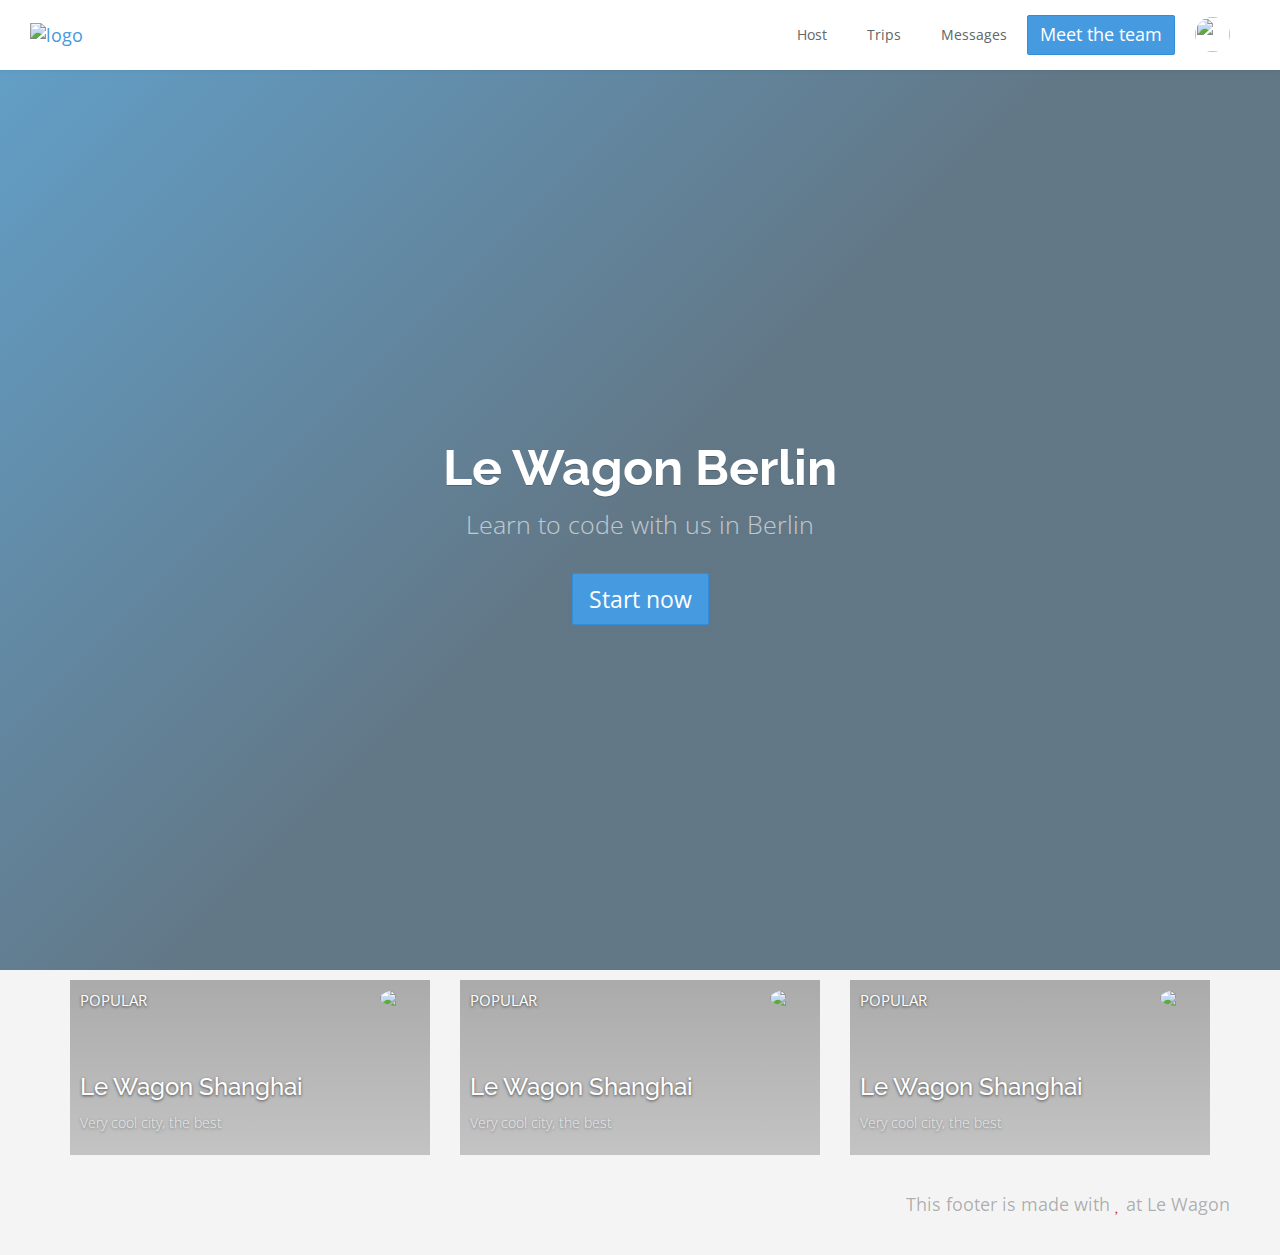
==== index.html @ 288d542d "Automated commit at 2018-02-19 10:59:43 UTC by middleman-deploy 2.0.0-alpha" ====
<!doctype html>
<html>
  <head>
    <meta charset="utf-8">
    <meta http-equiv="x-ua-compatible" content="ie=edge">
    <meta name="viewport"
          content="width=device-width, initial-scale=1, shrink-to-fit=no">
    <!-- Use the title from a page's frontmatter if it has one -->
    <title>Le Wagon - Middleman</title>
    <link href="stylesheets/application-cd6c73a0.css" rel="stylesheet" />
    <script src="javascripts/application-93de88c9.js"></script>
    <link href="images/favicon-f15af148.png" rel="icon" type="image/png" />
  </head>
  <body>
    <div class="navbar-wagon">
  <!-- Logo -->
  <a href="/" class="navbar-wagon-brand">
    <img src="images/logo-acc9c0ec.png" alt="logo" />
 <!--    <img src="images/logo-acc9c0ec.png" alt="logo"> -->
  </a>

  <!-- Right Navigation -->
  <div class="navbar-wagon-right hidden-xs hidden-sm">

    <a href="" class="navbar-wagon-item navbar-wagon-link">Host</a>
    <a href="" class="navbar-wagon-item navbar-wagon-link">Trips</a>
    <a href="" class="navbar-wagon-item navbar-wagon-link">Messages</a>
    <a href="team.html" class="btn btn-primary btn-smll">Meet the team</a>

    <!-- Profile picture with dropdown list -->
    <div class="navbar-wagon-item">
      <div class="dropdown">
        <img src="https://kitt.lewagon.com/placeholder/users/ssaunier" class="avatar dropdown-toggle" id="navbar-wagon-menu" data-toggle="dropdown">
        <ul class="dropdown-menu dropdown-menu-right navbar-wagon-dropdown-menu">
          <li><a href="#">Profile</a></li>
          <li><a href="#">Dashboard</a></li>
          <li><a href="#">Log Out</a></li>
        </ul>
      </div>
    </div>
  </div>

  <!-- Dropdown appearing on mobile only -->
  <div class="navbar-wagon-item hidden-md hidden-lg">
    <div class="dropdown">
      <i class="fa fa-bars dropdown-toggle" data-toggle="dropdown"></i>
      <ul class="dropdown-menu dropdown-menu-right navbar-wagon-dropdown-menu">
        <li><a href="#">Host</a></li>
        <li><a href="#">Trips</a></li>
        <li><a href="#">Messagese</a></li>
      </ul>
    </div>
  </div>
</div>

    <div class="banner" style="background-image: linear-gradient(-225deg, rgba(0,101,168,0.6) 0%, rgba(0,36,61,0.6) 50%), url('https://kitt.lewagon.com/placeholder/cities/berlin');">
  <div class="banner-content">
    <h1>Le Wagon Berlin</h1>
    <p>Learn to code with us in Berlin</p>
    <a class="btn btn-primary btn-lg">Start now</a>
  </div>
</div>

<div class="container">
  <div class="row">
      <div class="col-xs-12 col-sm-4">
        <div class="card" style="background-image: linear-gradient(rgba(0,0,0,0.3), rgba(0,0,0,0.2)), url(https://kitt.lewagon.com/placeholder/cities/shanghai);">
  <div class="card-category">Popular</div>
  <div class="card-description">
    <h2>Le Wagon Shanghai</h2>
    <p>Very cool city, the best</p>
  </div>
  <img class="card-user" src="https://kitt.lewagon.com/placeholder/users/tgenaitay">
  <a class="card-link" href="#" ></a>
</div>

      </div>
      <div class="col-xs-12 col-sm-4">
        <div class="card" style="background-image: linear-gradient(rgba(0,0,0,0.3), rgba(0,0,0,0.2)), url(https://kitt.lewagon.com/placeholder/cities/barcelona);">
  <div class="card-category">Popular</div>
  <div class="card-description">
    <h2>Le Wagon Shanghai</h2>
    <p>Very cool city, the best</p>
  </div>
  <img class="card-user" src="https://kitt.lewagon.com/placeholder/users/tgenaitay">
  <a class="card-link" href="#" ></a>
</div>

      </div>
      <div class="col-xs-12 col-sm-4">
        <div class="card" style="background-image: linear-gradient(rgba(0,0,0,0.3), rgba(0,0,0,0.2)), url(https://kitt.lewagon.com/placeholder/cities/berlin);">
  <div class="card-category">Popular</div>
  <div class="card-description">
    <h2>Le Wagon Shanghai</h2>
    <p>Very cool city, the best</p>
  </div>
  <img class="card-user" src="https://kitt.lewagon.com/placeholder/users/tgenaitay">
  <a class="card-link" href="#" ></a>
</div>

      </div>
  </div>
</div>






    <div class="footer">
  <div class="footer-links">
    <a href="#"><i class="fa fa-github"></i></a>
    <a href="#"><i class="fa fa-instagram"></i></a>
    <a href="#"><i class="fa fa-facebook"></i></a>
    <a href="#"><i class="fa fa-twitter"></i></a>
    <a href="#"><i class="fa fa-linkedin"></i></a>
  </div>
  <div class="footer-copyright">
    This footer is made with <i class="fa fa-heart"></i> at Le Wagon
  </div>
</div>

  </body>
</html>
---- stylesheets/application-cd6c73a0.css ----
@import url("https://fonts.googleapis.com/css?family=Open+Sans:400,300,700|Raleway:400,100,300,700,500");/*!
 * Bootstrap v3.3.7 (http://getbootstrap.com)
 * Copyright 2011-2016 Twitter, Inc.
 * Licensed under MIT (https://github.com/twbs/bootstrap/blob/master/LICENSE)
 *//*! normalize.css v3.0.3 | MIT License | github.com/necolas/normalize.css */html{font-family:sans-serif;-ms-text-size-adjust:100%;-webkit-text-size-adjust:100%}body{margin:0}article,aside,details,figcaption,figure,footer,header,hgroup,main,menu,nav,section,summary{display:block}audio,canvas,progress,video{display:inline-block;vertical-align:baseline}audio:not([controls]){display:none;height:0}[hidden],template{display:none}a{background-color:transparent}a:active,a:hover{outline:0}abbr[title]{border-bottom:1px dotted}b,strong{font-weight:bold}dfn{font-style:italic}h1{font-size:2em;margin:0.67em 0}mark{background:#ff0;color:#000}small{font-size:80%}sub,sup{font-size:75%;line-height:0;position:relative;vertical-align:baseline}sup{top:-0.5em}sub{bottom:-0.25em}img{border:0}svg:not(:root){overflow:hidden}figure{margin:1em 40px}hr{-webkit-box-sizing:content-box;box-sizing:content-box;height:0}pre{overflow:auto}code,kbd,pre,samp{font-family:monospace, monospace;font-size:1em}button,input,optgroup,select,textarea{color:inherit;font:inherit;margin:0}button{overflow:visible}button,select{text-transform:none}button,html input[type="button"],input[type="reset"],input[type="submit"]{-webkit-appearance:button;cursor:pointer}button[disabled],html input[disabled]{cursor:default}button::-moz-focus-inner,input::-moz-focus-inner{border:0;padding:0}input{line-height:normal}input[type="checkbox"],input[type="radio"]{-webkit-box-sizing:border-box;box-sizing:border-box;padding:0}input[type="number"]::-webkit-inner-spin-button,input[type="number"]::-webkit-outer-spin-button{height:auto}input[type="search"]{-webkit-appearance:textfield;-webkit-box-sizing:content-box;box-sizing:content-box}input[type="search"]::-webkit-search-cancel-button,input[type="search"]::-webkit-search-decoration{-webkit-appearance:none}fieldset{border:1px solid #c0c0c0;margin:0 2px;padding:0.35em 0.625em 0.75em}legend{border:0;padding:0}textarea{overflow:auto}optgroup{font-weight:bold}table{border-collapse:collapse;border-spacing:0}td,th{padding:0}/*! Source: https://github.com/h5bp/html5-boilerplate/blob/master/src/css/main.css */@media print{*,*:before,*:after{background:transparent !important;color:#000 !important;-webkit-box-shadow:none !important;box-shadow:none !important;text-shadow:none !important}a,a:visited{text-decoration:underline}a[href]:after{content:" (" attr(href) ")"}abbr[title]:after{content:" (" attr(title) ")"}a[href^="#"]:after,a[href^="javascript:"]:after{content:""}pre,blockquote{border:1px solid #999;page-break-inside:avoid}thead{display:table-header-group}tr,img{page-break-inside:avoid}img{max-width:100% !important}p,h2,h3{orphans:3;widows:3}h2,h3{page-break-after:avoid}.navbar{display:none}.btn>.caret,.dropup>.btn>.caret{border-top-color:#000 !important}.label{border:1px solid #000}.table{border-collapse:collapse !important}.table td,.table th{background-color:#fff !important}.table-bordered th,.table-bordered td{border:1px solid #ddd !important}}@font-face{font-family:'Glyphicons Halflings';src:url("../assets/bootstrap/glyphicons-halflings-regular-86b6f62b.eot");src:url("../assets/bootstrap/glyphicons-halflings-regular-86b6f62b.eot?#iefix") format("embedded-opentype"),url("../assets/bootstrap/glyphicons-halflings-regular-ca35b697.woff2") format("woff2"),url("../assets/bootstrap/glyphicons-halflings-regular-278e49a8.woff") format("woff"),url("../assets/bootstrap/glyphicons-halflings-regular-44bc1850.ttf") format("truetype"),url("../assets/bootstrap/glyphicons-halflings-regular-de51a849.svg#glyphicons_halflingsregular") format("svg")}.glyphicon{position:relative;top:1px;display:inline-block;font-family:'Glyphicons Halflings';font-style:normal;font-weight:normal;line-height:1;-webkit-font-smoothing:antialiased;-moz-osx-font-smoothing:grayscale}.glyphicon-asterisk:before{content:"\002a"}.glyphicon-plus:before{content:"\002b"}.glyphicon-euro:before,.glyphicon-eur:before{content:"\20ac"}.glyphicon-minus:before{content:"\2212"}.glyphicon-cloud:before{content:"\2601"}.glyphicon-envelope:before{content:"\2709"}.glyphicon-pencil:before{content:"\270f"}.glyphicon-glass:before{content:"\e001"}.glyphicon-music:before{content:"\e002"}.glyphicon-search:before{content:"\e003"}.glyphicon-heart:before{content:"\e005"}.glyphicon-star:before{content:"\e006"}.glyphicon-star-empty:before{content:"\e007"}.glyphicon-user:before{content:"\e008"}.glyphicon-film:before{content:"\e009"}.glyphicon-th-large:before{content:"\e010"}.glyphicon-th:before{content:"\e011"}.glyphicon-th-list:before{content:"\e012"}.glyphicon-ok:before{content:"\e013"}.glyphicon-remove:before{content:"\e014"}.glyphicon-zoom-in:before{content:"\e015"}.glyphicon-zoom-out:before{content:"\e016"}.glyphicon-off:before{content:"\e017"}.glyphicon-signal:before{content:"\e018"}.glyphicon-cog:before{content:"\e019"}.glyphicon-trash:before{content:"\e020"}.glyphicon-home:before{content:"\e021"}.glyphicon-file:before{content:"\e022"}.glyphicon-time:before{content:"\e023"}.glyphicon-road:before{content:"\e024"}.glyphicon-download-alt:before{content:"\e025"}.glyphicon-download:before{content:"\e026"}.glyphicon-upload:before{content:"\e027"}.glyphicon-inbox:before{content:"\e028"}.glyphicon-play-circle:before{content:"\e029"}.glyphicon-repeat:before{content:"\e030"}.glyphicon-refresh:before{content:"\e031"}.glyphicon-list-alt:before{content:"\e032"}.glyphicon-lock:before{content:"\e033"}.glyphicon-flag:before{content:"\e034"}.glyphicon-headphones:before{content:"\e035"}.glyphicon-volume-off:before{content:"\e036"}.glyphicon-volume-down:before{content:"\e037"}.glyphicon-volume-up:before{content:"\e038"}.glyphicon-qrcode:before{content:"\e039"}.glyphicon-barcode:before{content:"\e040"}.glyphicon-tag:before{content:"\e041"}.glyphicon-tags:before{content:"\e042"}.glyphicon-book:before{content:"\e043"}.glyphicon-bookmark:before{content:"\e044"}.glyphicon-print:before{content:"\e045"}.glyphicon-camera:before{content:"\e046"}.glyphicon-font:before{content:"\e047"}.glyphicon-bold:before{content:"\e048"}.glyphicon-italic:before{content:"\e049"}.glyphicon-text-height:before{content:"\e050"}.glyphicon-text-width:before{content:"\e051"}.glyphicon-align-left:before{content:"\e052"}.glyphicon-align-center:before{content:"\e053"}.glyphicon-align-right:before{content:"\e054"}.glyphicon-align-justify:before{content:"\e055"}.glyphicon-list:before{content:"\e056"}.glyphicon-indent-left:before{content:"\e057"}.glyphicon-indent-right:before{content:"\e058"}.glyphicon-facetime-video:before{content:"\e059"}.glyphicon-picture:before{content:"\e060"}.glyphicon-map-marker:before{content:"\e062"}.glyphicon-adjust:before{content:"\e063"}.glyphicon-tint:before{content:"\e064"}.glyphicon-edit:before{content:"\e065"}.glyphicon-share:before{content:"\e066"}.glyphicon-check:before{content:"\e067"}.glyphicon-move:before{content:"\e068"}.glyphicon-step-backward:before{content:"\e069"}.glyphicon-fast-backward:before{content:"\e070"}.glyphicon-backward:before{content:"\e071"}.glyphicon-play:before{content:"\e072"}.glyphicon-pause:before{content:"\e073"}.glyphicon-stop:before{content:"\e074"}.glyphicon-forward:before{content:"\e075"}.glyphicon-fast-forward:before{content:"\e076"}.glyphicon-step-forward:before{content:"\e077"}.glyphicon-eject:before{content:"\e078"}.glyphicon-chevron-left:before{content:"\e079"}.glyphicon-chevron-right:before{content:"\e080"}.glyphicon-plus-sign:before{content:"\e081"}.glyphicon-minus-sign:before{content:"\e082"}.glyphicon-remove-sign:before{content:"\e083"}.glyphicon-ok-sign:before{content:"\e084"}.glyphicon-question-sign:before{content:"\e085"}.glyphicon-info-sign:before{content:"\e086"}.glyphicon-screenshot:before{content:"\e087"}.glyphicon-remove-circle:before{content:"\e088"}.glyphicon-ok-circle:before{content:"\e089"}.glyphicon-ban-circle:before{content:"\e090"}.glyphicon-arrow-left:before{content:"\e091"}.glyphicon-arrow-right:before{content:"\e092"}.glyphicon-arrow-up:before{content:"\e093"}.glyphicon-arrow-down:before{content:"\e094"}.glyphicon-share-alt:before{content:"\e095"}.glyphicon-resize-full:before{content:"\e096"}.glyphicon-resize-small:before{content:"\e097"}.glyphicon-exclamation-sign:before{content:"\e101"}.glyphicon-gift:before{content:"\e102"}.glyphicon-leaf:before{content:"\e103"}.glyphicon-fire:before{content:"\e104"}.glyphicon-eye-open:before{content:"\e105"}.glyphicon-eye-close:before{content:"\e106"}.glyphicon-warning-sign:before{content:"\e107"}.glyphicon-plane:before{content:"\e108"}.glyphicon-calendar:before{content:"\e109"}.glyphicon-random:before{content:"\e110"}.glyphicon-comment:before{content:"\e111"}.glyphicon-magnet:before{content:"\e112"}.glyphicon-chevron-up:before{content:"\e113"}.glyphicon-chevron-down:before{content:"\e114"}.glyphicon-retweet:before{content:"\e115"}.glyphicon-shopping-cart:before{content:"\e116"}.glyphicon-folder-close:before{content:"\e117"}.glyphicon-folder-open:before{content:"\e118"}.glyphicon-resize-vertical:before{content:"\e119"}.glyphicon-resize-horizontal:before{content:"\e120"}.glyphicon-hdd:before{content:"\e121"}.glyphicon-bullhorn:before{content:"\e122"}.glyphicon-bell:before{content:"\e123"}.glyphicon-certificate:before{content:"\e124"}.glyphicon-thumbs-up:before{content:"\e125"}.glyphicon-thumbs-down:before{content:"\e126"}.glyphicon-hand-right:before{content:"\e127"}.glyphicon-hand-left:before{content:"\e128"}.glyphicon-hand-up:before{content:"\e129"}.glyphicon-hand-down:before{content:"\e130"}.glyphicon-circle-arrow-right:before{content:"\e131"}.glyphicon-circle-arrow-left:before{content:"\e132"}.glyphicon-circle-arrow-up:before{content:"\e133"}.glyphicon-circle-arrow-down:before{content:"\e134"}.glyphicon-globe:before{content:"\e135"}.glyphicon-wrench:before{content:"\e136"}.glyphicon-tasks:before{content:"\e137"}.glyphicon-filter:before{content:"\e138"}.glyphicon-briefcase:before{content:"\e139"}.glyphicon-fullscreen:before{content:"\e140"}.glyphicon-dashboard:before{content:"\e141"}.glyphicon-paperclip:before{content:"\e142"}.glyphicon-heart-empty:before{content:"\e143"}.glyphicon-link:before{content:"\e144"}.glyphicon-phone:before{content:"\e145"}.glyphicon-pushpin:before{content:"\e146"}.glyphicon-usd:before{content:"\e148"}.glyphicon-gbp:before{content:"\e149"}.glyphicon-sort:before{content:"\e150"}.glyphicon-sort-by-alphabet:before{content:"\e151"}.glyphicon-sort-by-alphabet-alt:before{content:"\e152"}.glyphicon-sort-by-order:before{content:"\e153"}.glyphicon-sort-by-order-alt:before{content:"\e154"}.glyphicon-sort-by-attributes:before{content:"\e155"}.glyphicon-sort-by-attributes-alt:before{content:"\e156"}.glyphicon-unchecked:before{content:"\e157"}.glyphicon-expand:before{content:"\e158"}.glyphicon-collapse-down:before{content:"\e159"}.glyphicon-collapse-up:before{content:"\e160"}.glyphicon-log-in:before{content:"\e161"}.glyphicon-flash:before{content:"\e162"}.glyphicon-log-out:before{content:"\e163"}.glyphicon-new-window:before{content:"\e164"}.glyphicon-record:before{content:"\e165"}.glyphicon-save:before{content:"\e166"}.glyphicon-open:before{content:"\e167"}.glyphicon-saved:before{content:"\e168"}.glyphicon-import:before{content:"\e169"}.glyphicon-export:before{content:"\e170"}.glyphicon-send:before{content:"\e171"}.glyphicon-floppy-disk:before{content:"\e172"}.glyphicon-floppy-saved:before{content:"\e173"}.glyphicon-floppy-remove:before{content:"\e174"}.glyphicon-floppy-save:before{content:"\e175"}.glyphicon-floppy-open:before{content:"\e176"}.glyphicon-credit-card:before{content:"\e177"}.glyphicon-transfer:before{content:"\e178"}.glyphicon-cutlery:before{content:"\e179"}.glyphicon-header:before{content:"\e180"}.glyphicon-compressed:before{content:"\e181"}.glyphicon-earphone:before{content:"\e182"}.glyphicon-phone-alt:before{content:"\e183"}.glyphicon-tower:before{content:"\e184"}.glyphicon-stats:before{content:"\e185"}.glyphicon-sd-video:before{content:"\e186"}.glyphicon-hd-video:before{content:"\e187"}.glyphicon-subtitles:before{content:"\e188"}.glyphicon-sound-stereo:before{content:"\e189"}.glyphicon-sound-dolby:before{content:"\e190"}.glyphicon-sound-5-1:before{content:"\e191"}.glyphicon-sound-6-1:before{content:"\e192"}.glyphicon-sound-7-1:before{content:"\e193"}.glyphicon-copyright-mark:before{content:"\e194"}.glyphicon-registration-mark:before{content:"\e195"}.glyphicon-cloud-download:before{content:"\e197"}.glyphicon-cloud-upload:before{content:"\e198"}.glyphicon-tree-conifer:before{content:"\e199"}.glyphicon-tree-deciduous:before{content:"\e200"}.glyphicon-cd:before{content:"\e201"}.glyphicon-save-file:before{content:"\e202"}.glyphicon-open-file:before{content:"\e203"}.glyphicon-level-up:before{content:"\e204"}.glyphicon-copy:before{content:"\e205"}.glyphicon-paste:before{content:"\e206"}.glyphicon-alert:before{content:"\e209"}.glyphicon-equalizer:before{content:"\e210"}.glyphicon-king:before{content:"\e211"}.glyphicon-queen:before{content:"\e212"}.glyphicon-pawn:before{content:"\e213"}.glyphicon-bishop:before{content:"\e214"}.glyphicon-knight:before{content:"\e215"}.glyphicon-baby-formula:before{content:"\e216"}.glyphicon-tent:before{content:"\26fa"}.glyphicon-blackboard:before{content:"\e218"}.glyphicon-bed:before{content:"\e219"}.glyphicon-apple:before{content:"\f8ff"}.glyphicon-erase:before{content:"\e221"}.glyphicon-hourglass:before{content:"\231b"}.glyphicon-lamp:before{content:"\e223"}.glyphicon-duplicate:before{content:"\e224"}.glyphicon-piggy-bank:before{content:"\e225"}.glyphicon-scissors:before{content:"\e226"}.glyphicon-bitcoin:before{content:"\e227"}.glyphicon-btc:before{content:"\e227"}.glyphicon-xbt:before{content:"\e227"}.glyphicon-yen:before{content:"\00a5"}.glyphicon-jpy:before{content:"\00a5"}.glyphicon-ruble:before{content:"\20bd"}.glyphicon-rub:before{content:"\20bd"}.glyphicon-scale:before{content:"\e230"}.glyphicon-ice-lolly:before{content:"\e231"}.glyphicon-ice-lolly-tasted:before{content:"\e232"}.glyphicon-education:before{content:"\e233"}.glyphicon-option-horizontal:before{content:"\e234"}.glyphicon-option-vertical:before{content:"\e235"}.glyphicon-menu-hamburger:before{content:"\e236"}.glyphicon-modal-window:before{content:"\e237"}.glyphicon-oil:before{content:"\e238"}.glyphicon-grain:before{content:"\e239"}.glyphicon-sunglasses:before{content:"\e240"}.glyphicon-text-size:before{content:"\e241"}.glyphicon-text-color:before{content:"\e242"}.glyphicon-text-background:before{content:"\e243"}.glyphicon-object-align-top:before{content:"\e244"}.glyphicon-object-align-bottom:before{content:"\e245"}.glyphicon-object-align-horizontal:before{content:"\e246"}.glyphicon-object-align-left:before{content:"\e247"}.glyphicon-object-align-vertical:before{content:"\e248"}.glyphicon-object-align-right:before{content:"\e249"}.glyphicon-triangle-right:before{content:"\e250"}.glyphicon-triangle-left:before{content:"\e251"}.glyphicon-triangle-bottom:before{content:"\e252"}.glyphicon-triangle-top:before{content:"\e253"}.glyphicon-console:before{content:"\e254"}.glyphicon-superscript:before{content:"\e255"}.glyphicon-subscript:before{content:"\e256"}.glyphicon-menu-left:before{content:"\e257"}.glyphicon-menu-right:before{content:"\e258"}.glyphicon-menu-down:before{content:"\e259"}.glyphicon-menu-up:before{content:"\e260"}*{-webkit-box-sizing:border-box;box-sizing:border-box}*:before,*:after{-webkit-box-sizing:border-box;box-sizing:border-box}html{font-size:10px;-webkit-tap-highlight-color:transparent}body{font-family:"Open Sans", "Helvetica", "sans-serif";font-size:18px;line-height:1.42857143;color:#333333;background-color:#F4F4F4}input,button,select,textarea{font-family:inherit;font-size:inherit;line-height:inherit}a{color:#469AE0;text-decoration:none}a:hover,a:focus{color:#1f74ba;text-decoration:underline}a:focus{outline:5px auto -webkit-focus-ring-color;outline-offset:-2px}figure{margin:0}img{vertical-align:middle}.img-responsive{display:block;max-width:100%;height:auto}.img-rounded{border-radius:2px}.img-thumbnail{padding:4px;line-height:1.42857143;background-color:#F4F4F4;border:1px solid #ddd;border-radius:2px;-webkit-transition:all 0.2s ease-in-out;transition:all 0.2s ease-in-out;display:inline-block;max-width:100%;height:auto}.img-circle{border-radius:50%}hr{margin-top:25px;margin-bottom:25px;border:0;border-top:1px solid #eeeeee}.sr-only{position:absolute;width:1px;height:1px;margin:-1px;padding:0;overflow:hidden;clip:rect(0, 0, 0, 0);border:0}.sr-only-focusable:active,.sr-only-focusable:focus{position:static;width:auto;height:auto;margin:0;overflow:visible;clip:auto}[role="button"]{cursor:pointer}h1,h2,h3,h4,h5,h6,.h1,.h2,.h3,.h4,.h5,.h6{font-family:"Raleway", "Helvetica", "sans-serif";font-weight:500;line-height:1.1;color:inherit}h1 small,h1 .small,h2 small,h2 .small,h3 small,h3 .small,h4 small,h4 .small,h5 small,h5 .small,h6 small,h6 .small,.h1 small,.h1 .small,.h2 small,.h2 .small,.h3 small,.h3 .small,.h4 small,.h4 .small,.h5 small,.h5 .small,.h6 small,.h6 .small{font-weight:normal;line-height:1;color:#777777}h1,.h1,h2,.h2,h3,.h3{margin-top:25px;margin-bottom:12.5px}h1 small,h1 .small,.h1 small,.h1 .small,h2 small,h2 .small,.h2 small,.h2 .small,h3 small,h3 .small,.h3 small,.h3 .small{font-size:65%}h4,.h4,h5,.h5,h6,.h6{margin-top:12.5px;margin-bottom:12.5px}h4 small,h4 .small,.h4 small,.h4 .small,h5 small,h5 .small,.h5 small,.h5 .small,h6 small,h6 .small,.h6 small,.h6 .small{font-size:75%}h1,.h1{font-size:46px}h2,.h2{font-size:38px}h3,.h3{font-size:31px}h4,.h4{font-size:23px}h5,.h5{font-size:18px}h6,.h6{font-size:16px}p{margin:0 0 12.5px}.lead{margin-bottom:25px;font-size:20px;font-weight:300;line-height:1.4}@media (min-width: 768px){.lead{font-size:27px}}small,.small{font-size:88%}mark,.mark{background-color:#fcf8e3;padding:.2em}.text-left{text-align:left}.text-right{text-align:right}.text-center{text-align:center}.text-justify{text-align:justify}.text-nowrap{white-space:nowrap}.text-lowercase{text-transform:lowercase}.text-uppercase,.initialism{text-transform:uppercase}.text-capitalize{text-transform:capitalize}.text-muted{color:#777777}.text-primary{color:#469AE0}a.text-primary:hover,a.text-primary:focus{color:#2381d0}.text-success{color:#3c763d}a.text-success:hover,a.text-success:focus{color:#2b542c}.text-info{color:#31708f}a.text-info:hover,a.text-info:focus{color:#245269}.text-warning{color:#8a6d3b}a.text-warning:hover,a.text-warning:focus{color:#66512c}.text-danger{color:#a94442}a.text-danger:hover,a.text-danger:focus{color:#843534}.bg-primary{color:#fff}.bg-primary{background-color:#469AE0}a.bg-primary:hover,a.bg-primary:focus{background-color:#2381d0}.bg-success{background-color:#dff0d8}a.bg-success:hover,a.bg-success:focus{background-color:#c1e2b3}.bg-info{background-color:#d9edf7}a.bg-info:hover,a.bg-info:focus{background-color:#afd9ee}.bg-warning{background-color:#fcf8e3}a.bg-warning:hover,a.bg-warning:focus{background-color:#f7ecb5}.bg-danger{background-color:#f2dede}a.bg-danger:hover,a.bg-danger:focus{background-color:#e4b9b9}.page-header{padding-bottom:11.5px;margin:50px 0 25px;border-bottom:1px solid #eeeeee}ul,ol{margin-top:0;margin-bottom:12.5px}ul ul,ul ol,ol ul,ol ol{margin-bottom:0}.list-unstyled{padding-left:0;list-style:none}.list-inline{padding-left:0;list-style:none;margin-left:-5px}.list-inline>li{display:inline-block;padding-left:5px;padding-right:5px}dl{margin-top:0;margin-bottom:25px}dt,dd{line-height:1.42857143}dt{font-weight:bold}dd{margin-left:0}.dl-horizontal dd:before,.dl-horizontal dd:after{content:" ";display:table}.dl-horizontal dd:after{clear:both}@media (min-width: 768px){.dl-horizontal dt{float:left;width:160px;clear:left;text-align:right;overflow:hidden;text-overflow:ellipsis;white-space:nowrap}.dl-horizontal dd{margin-left:180px}}abbr[title],abbr[data-original-title]{cursor:help;border-bottom:1px dotted #777777}.initialism{font-size:90%}blockquote{padding:12.5px 25px;margin:0 0 25px;font-size:22.5px;border-left:5px solid #eeeeee}blockquote p:last-child,blockquote ul:last-child,blockquote ol:last-child{margin-bottom:0}blockquote footer,blockquote small,blockquote .small{display:block;font-size:80%;line-height:1.42857143;color:#777777}blockquote footer:before,blockquote small:before,blockquote .small:before{content:'\2014 \00A0'}.blockquote-reverse,blockquote.pull-right{padding-right:15px;padding-left:0;border-right:5px solid #eeeeee;border-left:0;text-align:right}.blockquote-reverse footer:before,.blockquote-reverse small:before,.blockquote-reverse .small:before,blockquote.pull-right footer:before,blockquote.pull-right small:before,blockquote.pull-right .small:before{content:''}.blockquote-reverse footer:after,.blockquote-reverse small:after,.blockquote-reverse .small:after,blockquote.pull-right footer:after,blockquote.pull-right small:after,blockquote.pull-right .small:after{content:'\00A0 \2014'}address{margin-bottom:25px;font-style:normal;line-height:1.42857143}code,kbd,pre,samp{font-family:Menlo, Monaco, Consolas, "Courier New", monospace}code{padding:2px 4px;font-size:90%;color:#c7254e;background-color:#f9f2f4;border-radius:2px}kbd{padding:2px 4px;font-size:90%;color:#fff;background-color:#333;border-radius:2px;-webkit-box-shadow:inset 0 -1px 0 rgba(0,0,0,0.25);box-shadow:inset 0 -1px 0 rgba(0,0,0,0.25)}kbd kbd{padding:0;font-size:100%;font-weight:bold;-webkit-box-shadow:none;box-shadow:none}pre{display:block;padding:12px;margin:0 0 12.5px;font-size:17px;line-height:1.42857143;word-break:break-all;word-wrap:break-word;color:#333333;background-color:#f5f5f5;border:1px solid #ccc;border-radius:2px}pre code{padding:0;font-size:inherit;color:inherit;white-space:pre-wrap;background-color:transparent;border-radius:0}.pre-scrollable{max-height:340px;overflow-y:scroll}.container{margin-right:auto;margin-left:auto;padding-left:15px;padding-right:15px}.container:before,.container:after{content:" ";display:table}.container:after{clear:both}@media (min-width: 768px){.container{width:750px}}@media (min-width: 992px){.container{width:970px}}@media (min-width: 1200px){.container{width:1170px}}.container-fluid{margin-right:auto;margin-left:auto;padding-left:15px;padding-right:15px}.container-fluid:before,.container-fluid:after{content:" ";display:table}.container-fluid:after{clear:both}.row{margin-left:-15px;margin-right:-15px}.row:before,.row:after{content:" ";display:table}.row:after{clear:both}.col-xs-1,.col-sm-1,.col-md-1,.col-lg-1,.col-xs-2,.col-sm-2,.col-md-2,.col-lg-2,.col-xs-3,.col-sm-3,.col-md-3,.col-lg-3,.col-xs-4,.col-sm-4,.col-md-4,.col-lg-4,.col-xs-5,.col-sm-5,.col-md-5,.col-lg-5,.col-xs-6,.col-sm-6,.col-md-6,.col-lg-6,.col-xs-7,.col-sm-7,.col-md-7,.col-lg-7,.col-xs-8,.col-sm-8,.col-md-8,.col-lg-8,.col-xs-9,.col-sm-9,.col-md-9,.col-lg-9,.col-xs-10,.col-sm-10,.col-md-10,.col-lg-10,.col-xs-11,.col-sm-11,.col-md-11,.col-lg-11,.col-xs-12,.col-sm-12,.col-md-12,.col-lg-12{position:relative;min-height:1px;padding-left:15px;padding-right:15px}.col-xs-1,.col-xs-2,.col-xs-3,.col-xs-4,.col-xs-5,.col-xs-6,.col-xs-7,.col-xs-8,.col-xs-9,.col-xs-10,.col-xs-11,.col-xs-12{float:left}.col-xs-1{width:8.33333333%}.col-xs-2{width:16.66666667%}.col-xs-3{width:25%}.col-xs-4{width:33.33333333%}.col-xs-5{width:41.66666667%}.col-xs-6{width:50%}.col-xs-7{width:58.33333333%}.col-xs-8{width:66.66666667%}.col-xs-9{width:75%}.col-xs-10{width:83.33333333%}.col-xs-11{width:91.66666667%}.col-xs-12{width:100%}.col-xs-pull-0{right:auto}.col-xs-pull-1{right:8.33333333%}.col-xs-pull-2{right:16.66666667%}.col-xs-pull-3{right:25%}.col-xs-pull-4{right:33.33333333%}.col-xs-pull-5{right:41.66666667%}.col-xs-pull-6{right:50%}.col-xs-pull-7{right:58.33333333%}.col-xs-pull-8{right:66.66666667%}.col-xs-pull-9{right:75%}.col-xs-pull-10{right:83.33333333%}.col-xs-pull-11{right:91.66666667%}.col-xs-pull-12{right:100%}.col-xs-push-0{left:auto}.col-xs-push-1{left:8.33333333%}.col-xs-push-2{left:16.66666667%}.col-xs-push-3{left:25%}.col-xs-push-4{left:33.33333333%}.col-xs-push-5{left:41.66666667%}.col-xs-push-6{left:50%}.col-xs-push-7{left:58.33333333%}.col-xs-push-8{left:66.66666667%}.col-xs-push-9{left:75%}.col-xs-push-10{left:83.33333333%}.col-xs-push-11{left:91.66666667%}.col-xs-push-12{left:100%}.col-xs-offset-0{margin-left:0%}.col-xs-offset-1{margin-left:8.33333333%}.col-xs-offset-2{margin-left:16.66666667%}.col-xs-offset-3{margin-left:25%}.col-xs-offset-4{margin-left:33.33333333%}.col-xs-offset-5{margin-left:41.66666667%}.col-xs-offset-6{margin-left:50%}.col-xs-offset-7{margin-left:58.33333333%}.col-xs-offset-8{margin-left:66.66666667%}.col-xs-offset-9{margin-left:75%}.col-xs-offset-10{margin-left:83.33333333%}.col-xs-offset-11{margin-left:91.66666667%}.col-xs-offset-12{margin-left:100%}@media (min-width: 768px){.col-sm-1,.col-sm-2,.col-sm-3,.col-sm-4,.col-sm-5,.col-sm-6,.col-sm-7,.col-sm-8,.col-sm-9,.col-sm-10,.col-sm-11,.col-sm-12{float:left}.col-sm-1{width:8.33333333%}.col-sm-2{width:16.66666667%}.col-sm-3{width:25%}.col-sm-4{width:33.33333333%}.col-sm-5{width:41.66666667%}.col-sm-6{width:50%}.col-sm-7{width:58.33333333%}.col-sm-8{width:66.66666667%}.col-sm-9{width:75%}.col-sm-10{width:83.33333333%}.col-sm-11{width:91.66666667%}.col-sm-12{width:100%}.col-sm-pull-0{right:auto}.col-sm-pull-1{right:8.33333333%}.col-sm-pull-2{right:16.66666667%}.col-sm-pull-3{right:25%}.col-sm-pull-4{right:33.33333333%}.col-sm-pull-5{right:41.66666667%}.col-sm-pull-6{right:50%}.col-sm-pull-7{right:58.33333333%}.col-sm-pull-8{right:66.66666667%}.col-sm-pull-9{right:75%}.col-sm-pull-10{right:83.33333333%}.col-sm-pull-11{right:91.66666667%}.col-sm-pull-12{right:100%}.col-sm-push-0{left:auto}.col-sm-push-1{left:8.33333333%}.col-sm-push-2{left:16.66666667%}.col-sm-push-3{left:25%}.col-sm-push-4{left:33.33333333%}.col-sm-push-5{left:41.66666667%}.col-sm-push-6{left:50%}.col-sm-push-7{left:58.33333333%}.col-sm-push-8{left:66.66666667%}.col-sm-push-9{left:75%}.col-sm-push-10{left:83.33333333%}.col-sm-push-11{left:91.66666667%}.col-sm-push-12{left:100%}.col-sm-offset-0{margin-left:0%}.col-sm-offset-1{margin-left:8.33333333%}.col-sm-offset-2{margin-left:16.66666667%}.col-sm-offset-3{margin-left:25%}.col-sm-offset-4{margin-left:33.33333333%}.col-sm-offset-5{margin-left:41.66666667%}.col-sm-offset-6{margin-left:50%}.col-sm-offset-7{margin-left:58.33333333%}.col-sm-offset-8{margin-left:66.66666667%}.col-sm-offset-9{margin-left:75%}.col-sm-offset-10{margin-left:83.33333333%}.col-sm-offset-11{margin-left:91.66666667%}.col-sm-offset-12{margin-left:100%}}@media (min-width: 992px){.col-md-1,.col-md-2,.col-md-3,.col-md-4,.col-md-5,.col-md-6,.col-md-7,.col-md-8,.col-md-9,.col-md-10,.col-md-11,.col-md-12{float:left}.col-md-1{width:8.33333333%}.col-md-2{width:16.66666667%}.col-md-3{width:25%}.col-md-4{width:33.33333333%}.col-md-5{width:41.66666667%}.col-md-6{width:50%}.col-md-7{width:58.33333333%}.col-md-8{width:66.66666667%}.col-md-9{width:75%}.col-md-10{width:83.33333333%}.col-md-11{width:91.66666667%}.col-md-12{width:100%}.col-md-pull-0{right:auto}.col-md-pull-1{right:8.33333333%}.col-md-pull-2{right:16.66666667%}.col-md-pull-3{right:25%}.col-md-pull-4{right:33.33333333%}.col-md-pull-5{right:41.66666667%}.col-md-pull-6{right:50%}.col-md-pull-7{right:58.33333333%}.col-md-pull-8{right:66.66666667%}.col-md-pull-9{right:75%}.col-md-pull-10{right:83.33333333%}.col-md-pull-11{right:91.66666667%}.col-md-pull-12{right:100%}.col-md-push-0{left:auto}.col-md-push-1{left:8.33333333%}.col-md-push-2{left:16.66666667%}.col-md-push-3{left:25%}.col-md-push-4{left:33.33333333%}.col-md-push-5{left:41.66666667%}.col-md-push-6{left:50%}.col-md-push-7{left:58.33333333%}.col-md-push-8{left:66.66666667%}.col-md-push-9{left:75%}.col-md-push-10{left:83.33333333%}.col-md-push-11{left:91.66666667%}.col-md-push-12{left:100%}.col-md-offset-0{margin-left:0%}.col-md-offset-1{margin-left:8.33333333%}.col-md-offset-2{margin-left:16.66666667%}.col-md-offset-3{margin-left:25%}.col-md-offset-4{margin-left:33.33333333%}.col-md-offset-5{margin-left:41.66666667%}.col-md-offset-6{margin-left:50%}.col-md-offset-7{margin-left:58.33333333%}.col-md-offset-8{margin-left:66.66666667%}.col-md-offset-9{margin-left:75%}.col-md-offset-10{margin-left:83.33333333%}.col-md-offset-11{margin-left:91.66666667%}.col-md-offset-12{margin-left:100%}}@media (min-width: 1200px){.col-lg-1,.col-lg-2,.col-lg-3,.col-lg-4,.col-lg-5,.col-lg-6,.col-lg-7,.col-lg-8,.col-lg-9,.col-lg-10,.col-lg-11,.col-lg-12{float:left}.col-lg-1{width:8.33333333%}.col-lg-2{width:16.66666667%}.col-lg-3{width:25%}.col-lg-4{width:33.33333333%}.col-lg-5{width:41.66666667%}.col-lg-6{width:50%}.col-lg-7{width:58.33333333%}.col-lg-8{width:66.66666667%}.col-lg-9{width:75%}.col-lg-10{width:83.33333333%}.col-lg-11{width:91.66666667%}.col-lg-12{width:100%}.col-lg-pull-0{right:auto}.col-lg-pull-1{right:8.33333333%}.col-lg-pull-2{right:16.66666667%}.col-lg-pull-3{right:25%}.col-lg-pull-4{right:33.33333333%}.col-lg-pull-5{right:41.66666667%}.col-lg-pull-6{right:50%}.col-lg-pull-7{right:58.33333333%}.col-lg-pull-8{right:66.66666667%}.col-lg-pull-9{right:75%}.col-lg-pull-10{right:83.33333333%}.col-lg-pull-11{right:91.66666667%}.col-lg-pull-12{right:100%}.col-lg-push-0{left:auto}.col-lg-push-1{left:8.33333333%}.col-lg-push-2{left:16.66666667%}.col-lg-push-3{left:25%}.col-lg-push-4{left:33.33333333%}.col-lg-push-5{left:41.66666667%}.col-lg-push-6{left:50%}.col-lg-push-7{left:58.33333333%}.col-lg-push-8{left:66.66666667%}.col-lg-push-9{left:75%}.col-lg-push-10{left:83.33333333%}.col-lg-push-11{left:91.66666667%}.col-lg-push-12{left:100%}.col-lg-offset-0{margin-left:0%}.col-lg-offset-1{margin-left:8.33333333%}.col-lg-offset-2{margin-left:16.66666667%}.col-lg-offset-3{margin-left:25%}.col-lg-offset-4{margin-left:33.33333333%}.col-lg-offset-5{margin-left:41.66666667%}.col-lg-offset-6{margin-left:50%}.col-lg-offset-7{margin-left:58.33333333%}.col-lg-offset-8{margin-left:66.66666667%}.col-lg-offset-9{margin-left:75%}.col-lg-offset-10{margin-left:83.33333333%}.col-lg-offset-11{margin-left:91.66666667%}.col-lg-offset-12{margin-left:100%}}table{background-color:transparent}caption{padding-top:8px;padding-bottom:8px;color:#777777;text-align:left}th{text-align:left}.table{width:100%;max-width:100%;margin-bottom:25px}.table>thead>tr>th,.table>thead>tr>td,.table>tbody>tr>th,.table>tbody>tr>td,.table>tfoot>tr>th,.table>tfoot>tr>td{padding:8px;line-height:1.42857143;vertical-align:top;border-top:1px solid #ddd}.table>thead>tr>th{vertical-align:bottom;border-bottom:2px solid #ddd}.table>caption+thead>tr:first-child>th,.table>caption+thead>tr:first-child>td,.table>colgroup+thead>tr:first-child>th,.table>colgroup+thead>tr:first-child>td,.table>thead:first-child>tr:first-child>th,.table>thead:first-child>tr:first-child>td{border-top:0}.table>tbody+tbody{border-top:2px solid #ddd}.table .table{background-color:#F4F4F4}.table-condensed>thead>tr>th,.table-condensed>thead>tr>td,.table-condensed>tbody>tr>th,.table-condensed>tbody>tr>td,.table-condensed>tfoot>tr>th,.table-condensed>tfoot>tr>td{padding:5px}.table-bordered{border:1px solid #ddd}.table-bordered>thead>tr>th,.table-bordered>thead>tr>td,.table-bordered>tbody>tr>th,.table-bordered>tbody>tr>td,.table-bordered>tfoot>tr>th,.table-bordered>tfoot>tr>td{border:1px solid #ddd}.table-bordered>thead>tr>th,.table-bordered>thead>tr>td{border-bottom-width:2px}.table-striped>tbody>tr:nth-of-type(odd){background-color:#f9f9f9}.table-hover>tbody>tr:hover{background-color:#f5f5f5}table col[class*="col-"]{position:static;float:none;display:table-column}table td[class*="col-"],table th[class*="col-"]{position:static;float:none;display:table-cell}.table>thead>tr>td.active,.table>thead>tr>th.active,.table>thead>tr.active>td,.table>thead>tr.active>th,.table>tbody>tr>td.active,.table>tbody>tr>th.active,.table>tbody>tr.active>td,.table>tbody>tr.active>th,.table>tfoot>tr>td.active,.table>tfoot>tr>th.active,.table>tfoot>tr.active>td,.table>tfoot>tr.active>th{background-color:#f5f5f5}.table-hover>tbody>tr>td.active:hover,.table-hover>tbody>tr>th.active:hover,.table-hover>tbody>tr.active:hover>td,.table-hover>tbody>tr:hover>.active,.table-hover>tbody>tr.active:hover>th{background-color:#e8e8e8}.table>thead>tr>td.success,.table>thead>tr>th.success,.table>thead>tr.success>td,.table>thead>tr.success>th,.table>tbody>tr>td.success,.table>tbody>tr>th.success,.table>tbody>tr.success>td,.table>tbody>tr.success>th,.table>tfoot>tr>td.success,.table>tfoot>tr>th.success,.table>tfoot>tr.success>td,.table>tfoot>tr.success>th{background-color:#dff0d8}.table-hover>tbody>tr>td.success:hover,.table-hover>tbody>tr>th.success:hover,.table-hover>tbody>tr.success:hover>td,.table-hover>tbody>tr:hover>.success,.table-hover>tbody>tr.success:hover>th{background-color:#d0e9c6}.table>thead>tr>td.info,.table>thead>tr>th.info,.table>thead>tr.info>td,.table>thead>tr.info>th,.table>tbody>tr>td.info,.table>tbody>tr>th.info,.table>tbody>tr.info>td,.table>tbody>tr.info>th,.table>tfoot>tr>td.info,.table>tfoot>tr>th.info,.table>tfoot>tr.info>td,.table>tfoot>tr.info>th{background-color:#d9edf7}.table-hover>tbody>tr>td.info:hover,.table-hover>tbody>tr>th.info:hover,.table-hover>tbody>tr.info:hover>td,.table-hover>tbody>tr:hover>.info,.table-hover>tbody>tr.info:hover>th{background-color:#c4e3f3}.table>thead>tr>td.warning,.table>thead>tr>th.warning,.table>thead>tr.warning>td,.table>thead>tr.warning>th,.table>tbody>tr>td.warning,.table>tbody>tr>th.warning,.table>tbody>tr.warning>td,.table>tbody>tr.warning>th,.table>tfoot>tr>td.warning,.table>tfoot>tr>th.warning,.table>tfoot>tr.warning>td,.table>tfoot>tr.warning>th{background-color:#fcf8e3}.table-hover>tbody>tr>td.warning:hover,.table-hover>tbody>tr>th.warning:hover,.table-hover>tbody>tr.warning:hover>td,.table-hover>tbody>tr:hover>.warning,.table-hover>tbody>tr.warning:hover>th{background-color:#faf2cc}.table>thead>tr>td.danger,.table>thead>tr>th.danger,.table>thead>tr.danger>td,.table>thead>tr.danger>th,.table>tbody>tr>td.danger,.table>tbody>tr>th.danger,.table>tbody>tr.danger>td,.table>tbody>tr.danger>th,.table>tfoot>tr>td.danger,.table>tfoot>tr>th.danger,.table>tfoot>tr.danger>td,.table>tfoot>tr.danger>th{background-color:#f2dede}.table-hover>tbody>tr>td.danger:hover,.table-hover>tbody>tr>th.danger:hover,.table-hover>tbody>tr.danger:hover>td,.table-hover>tbody>tr:hover>.danger,.table-hover>tbody>tr.danger:hover>th{background-color:#ebcccc}.table-responsive{overflow-x:auto;min-height:0.01%}@media screen and (max-width: 767px){.table-responsive{width:100%;margin-bottom:18.75px;overflow-y:hidden;-ms-overflow-style:-ms-autohiding-scrollbar;border:1px solid #ddd}.table-responsive>.table{margin-bottom:0}.table-responsive>.table>thead>tr>th,.table-responsive>.table>thead>tr>td,.table-responsive>.table>tbody>tr>th,.table-responsive>.table>tbody>tr>td,.table-responsive>.table>tfoot>tr>th,.table-responsive>.table>tfoot>tr>td{white-space:nowrap}.table-responsive>.table-bordered{border:0}.table-responsive>.table-bordered>thead>tr>th:first-child,.table-responsive>.table-bordered>thead>tr>td:first-child,.table-responsive>.table-bordered>tbody>tr>th:first-child,.table-responsive>.table-bordered>tbody>tr>td:first-child,.table-responsive>.table-bordered>tfoot>tr>th:first-child,.table-responsive>.table-bordered>tfoot>tr>td:first-child{border-left:0}.table-responsive>.table-bordered>thead>tr>th:last-child,.table-responsive>.table-bordered>thead>tr>td:last-child,.table-responsive>.table-bordered>tbody>tr>th:last-child,.table-responsive>.table-bordered>tbody>tr>td:last-child,.table-responsive>.table-bordered>tfoot>tr>th:last-child,.table-responsive>.table-bordered>tfoot>tr>td:last-child{border-right:0}.table-responsive>.table-bordered>tbody>tr:last-child>th,.table-responsive>.table-bordered>tbody>tr:last-child>td,.table-responsive>.table-bordered>tfoot>tr:last-child>th,.table-responsive>.table-bordered>tfoot>tr:last-child>td{border-bottom:0}}fieldset{padding:0;margin:0;border:0;min-width:0}legend{display:block;width:100%;padding:0;margin-bottom:25px;font-size:27px;line-height:inherit;color:#333333;border:0;border-bottom:1px solid #e5e5e5}label{display:inline-block;max-width:100%;margin-bottom:5px;font-weight:bold}input[type="search"]{-webkit-box-sizing:border-box;box-sizing:border-box}input[type="radio"],input[type="checkbox"]{margin:4px 0 0;margin-top:1px \9;line-height:normal}input[type="file"]{display:block}input[type="range"]{display:block;width:100%}select[multiple],select[size]{height:auto}input[type="file"]:focus,input[type="radio"]:focus,input[type="checkbox"]:focus{outline:5px auto -webkit-focus-ring-color;outline-offset:-2px}output{display:block;padding-top:7px;font-size:18px;line-height:1.42857143;color:#000000}.form-control{display:block;width:100%;height:39px;padding:6px 12px;font-size:18px;line-height:1.42857143;color:#000000;background-color:#fff;background-image:none;border:1px solid #ccc;border-radius:2px;-webkit-box-shadow:inset 0 1px 1px rgba(0,0,0,0.075);box-shadow:inset 0 1px 1px rgba(0,0,0,0.075);-webkit-transition:border-color ease-in-out 0.15s, box-shadow ease-in-out 0.15s;-webkit-transition:border-color ease-in-out 0.15s, -webkit-box-shadow ease-in-out 0.15s;transition:border-color ease-in-out 0.15s, -webkit-box-shadow ease-in-out 0.15s;transition:border-color ease-in-out 0.15s, box-shadow ease-in-out 0.15s;transition:border-color ease-in-out 0.15s, box-shadow ease-in-out 0.15s, -webkit-box-shadow ease-in-out 0.15s}.form-control:focus{border-color:#66afe9;outline:0;-webkit-box-shadow:inset 0 1px 1px rgba(0,0,0,0.075),0 0 8px rgba(102,175,233,0.6);box-shadow:inset 0 1px 1px rgba(0,0,0,0.075),0 0 8px rgba(102,175,233,0.6)}.form-control::-moz-placeholder{color:#999;opacity:1}.form-control:-ms-input-placeholder{color:#999}.form-control::-webkit-input-placeholder{color:#999}.form-control::-ms-expand{border:0;background-color:transparent}.form-control[disabled],.form-control[readonly],fieldset[disabled] .form-control{background-color:#eeeeee;opacity:1}.form-control[disabled],fieldset[disabled] .form-control{cursor:not-allowed}textarea.form-control{height:auto}input[type="search"]{-webkit-appearance:none}@media screen and (-webkit-min-device-pixel-ratio: 0){input[type="date"].form-control,input[type="time"].form-control,input[type="datetime-local"].form-control,input[type="month"].form-control{line-height:39px}input[type="date"].input-sm,.input-group-sm>input[type="date"].form-control,.input-group-sm>input[type="date"].input-group-addon,.input-group-sm>.input-group-btn>input[type="date"].btn,.input-group-sm input[type="date"],input[type="time"].input-sm,.input-group-sm>input[type="time"].form-control,.input-group-sm>input[type="time"].input-group-addon,.input-group-sm>.input-group-btn>input[type="time"].btn,.input-group-sm input[type="time"],input[type="datetime-local"].input-sm,.input-group-sm>input[type="datetime-local"].form-control,.input-group-sm>input[type="datetime-local"].input-group-addon,.input-group-sm>.input-group-btn>input[type="datetime-local"].btn,.input-group-sm input[type="datetime-local"],input[type="month"].input-sm,.input-group-sm>input[type="month"].form-control,.input-group-sm>input[type="month"].input-group-addon,.input-group-sm>.input-group-btn>input[type="month"].btn,.input-group-sm input[type="month"]{line-height:36px}input[type="date"].input-lg,.input-group-lg>input[type="date"].form-control,.input-group-lg>input[type="date"].input-group-addon,.input-group-lg>.input-group-btn>input[type="date"].btn,.input-group-lg input[type="date"],input[type="time"].input-lg,.input-group-lg>input[type="time"].form-control,.input-group-lg>input[type="time"].input-group-addon,.input-group-lg>.input-group-btn>input[type="time"].btn,.input-group-lg input[type="time"],input[type="datetime-local"].input-lg,.input-group-lg>input[type="datetime-local"].form-control,.input-group-lg>input[type="datetime-local"].input-group-addon,.input-group-lg>.input-group-btn>input[type="datetime-local"].btn,.input-group-lg input[type="datetime-local"],input[type="month"].input-lg,.input-group-lg>input[type="month"].form-control,.input-group-lg>input[type="month"].input-group-addon,.input-group-lg>.input-group-btn>input[type="month"].btn,.input-group-lg input[type="month"]{line-height:53px}}.form-group{margin-bottom:15px}.radio,.checkbox{position:relative;display:block;margin-top:10px;margin-bottom:10px}.radio label,.checkbox label{min-height:25px;padding-left:20px;margin-bottom:0;font-weight:normal;cursor:pointer}.radio input[type="radio"],.radio-inline input[type="radio"],.checkbox input[type="checkbox"],.checkbox-inline input[type="checkbox"]{position:absolute;margin-left:-20px;margin-top:4px \9}.radio+.radio,.checkbox+.checkbox{margin-top:-5px}.radio-inline,.checkbox-inline{position:relative;display:inline-block;padding-left:20px;margin-bottom:0;vertical-align:middle;font-weight:normal;cursor:pointer}.radio-inline+.radio-inline,.checkbox-inline+.checkbox-inline{margin-top:0;margin-left:10px}input[type="radio"][disabled],input[type="radio"].disabled,fieldset[disabled] input[type="radio"],input[type="checkbox"][disabled],input[type="checkbox"].disabled,fieldset[disabled] input[type="checkbox"]{cursor:not-allowed}.radio-inline.disabled,fieldset[disabled] .radio-inline,.checkbox-inline.disabled,fieldset[disabled] .checkbox-inline{cursor:not-allowed}.radio.disabled label,fieldset[disabled] .radio label,.checkbox.disabled label,fieldset[disabled] .checkbox label{cursor:not-allowed}.form-control-static{padding-top:7px;padding-bottom:7px;margin-bottom:0;min-height:43px}.form-control-static.input-lg,.input-group-lg>.form-control-static.form-control,.input-group-lg>.form-control-static.input-group-addon,.input-group-lg>.input-group-btn>.form-control-static.btn,.form-control-static.input-sm,.input-group-sm>.form-control-static.form-control,.input-group-sm>.form-control-static.input-group-addon,.input-group-sm>.input-group-btn>.form-control-static.btn{padding-left:0;padding-right:0}.input-sm,.input-group-sm>.form-control,.input-group-sm>.input-group-addon,.input-group-sm>.input-group-btn>.btn{height:36px;padding:5px 10px;font-size:16px;line-height:1.5;border-radius:2px}select.input-sm,.input-group-sm>select.form-control,.input-group-sm>select.input-group-addon,.input-group-sm>.input-group-btn>select.btn{height:36px;line-height:36px}textarea.input-sm,.input-group-sm>textarea.form-control,.input-group-sm>textarea.input-group-addon,.input-group-sm>.input-group-btn>textarea.btn,select[multiple].input-sm,.input-group-sm>select[multiple].form-control,.input-group-sm>select[multiple].input-group-addon,.input-group-sm>.input-group-btn>select[multiple].btn{height:auto}.form-group-sm .form-control{height:36px;padding:5px 10px;font-size:16px;line-height:1.5;border-radius:2px}.form-group-sm select.form-control{height:36px;line-height:36px}.form-group-sm textarea.form-control,.form-group-sm select[multiple].form-control{height:auto}.form-group-sm .form-control-static{height:36px;min-height:41px;padding:6px 10px;font-size:16px;line-height:1.5}.input-lg,.input-group-lg>.form-control,.input-group-lg>.input-group-addon,.input-group-lg>.input-group-btn>.btn{height:53px;padding:10px 16px;font-size:23px;line-height:1.3333333;border-radius:2px}select.input-lg,.input-group-lg>select.form-control,.input-group-lg>select.input-group-addon,.input-group-lg>.input-group-btn>select.btn{height:53px;line-height:53px}textarea.input-lg,.input-group-lg>textarea.form-control,.input-group-lg>textarea.input-group-addon,.input-group-lg>.input-group-btn>textarea.btn,select[multiple].input-lg,.input-group-lg>select[multiple].form-control,.input-group-lg>select[multiple].input-group-addon,.input-group-lg>.input-group-btn>select[multiple].btn{height:auto}.form-group-lg .form-control{height:53px;padding:10px 16px;font-size:23px;line-height:1.3333333;border-radius:2px}.form-group-lg select.form-control{height:53px;line-height:53px}.form-group-lg textarea.form-control,.form-group-lg select[multiple].form-control{height:auto}.form-group-lg .form-control-static{height:53px;min-height:48px;padding:11px 16px;font-size:23px;line-height:1.3333333}.has-feedback{position:relative}.has-feedback .form-control{padding-right:48.75px}.form-control-feedback{position:absolute;top:0;right:0;z-index:2;display:block;width:39px;height:39px;line-height:39px;text-align:center;pointer-events:none}.input-lg+.form-control-feedback,.input-group-lg>.form-control+.form-control-feedback,.input-group-lg>.input-group-addon+.form-control-feedback,.input-group-lg>.input-group-btn>.btn+.form-control-feedback,.input-group-lg+.form-control-feedback,.form-group-lg .form-control+.form-control-feedback{width:53px;height:53px;line-height:53px}.input-sm+.form-control-feedback,.input-group-sm>.form-control+.form-control-feedback,.input-group-sm>.input-group-addon+.form-control-feedback,.input-group-sm>.input-group-btn>.btn+.form-control-feedback,.input-group-sm+.form-control-feedback,.form-group-sm .form-control+.form-control-feedback{width:36px;height:36px;line-height:36px}.has-success .help-block,.has-success .control-label,.has-success .radio,.has-success .checkbox,.has-success .radio-inline,.has-success .checkbox-inline,.has-success.radio label,.has-success.checkbox label,.has-success.radio-inline label,.has-success.checkbox-inline label{color:#3c763d}.has-success .form-control{border-color:#3c763d;-webkit-box-shadow:inset 0 1px 1px rgba(0,0,0,0.075);box-shadow:inset 0 1px 1px rgba(0,0,0,0.075)}.has-success .form-control:focus{border-color:#2b542c;-webkit-box-shadow:inset 0 1px 1px rgba(0,0,0,0.075),0 0 6px #67b168;box-shadow:inset 0 1px 1px rgba(0,0,0,0.075),0 0 6px #67b168}.has-success .input-group-addon{color:#3c763d;border-color:#3c763d;background-color:#dff0d8}.has-success .form-control-feedback{color:#3c763d}.has-warning .help-block,.has-warning .control-label,.has-warning .radio,.has-warning .checkbox,.has-warning .radio-inline,.has-warning .checkbox-inline,.has-warning.radio label,.has-warning.checkbox label,.has-warning.radio-inline label,.has-warning.checkbox-inline label{color:#8a6d3b}.has-warning .form-control{border-color:#8a6d3b;-webkit-box-shadow:inset 0 1px 1px rgba(0,0,0,0.075);box-shadow:inset 0 1px 1px rgba(0,0,0,0.075)}.has-warning .form-control:focus{border-color:#66512c;-webkit-box-shadow:inset 0 1px 1px rgba(0,0,0,0.075),0 0 6px #c0a16b;box-shadow:inset 0 1px 1px rgba(0,0,0,0.075),0 0 6px #c0a16b}.has-warning .input-group-addon{color:#8a6d3b;border-color:#8a6d3b;background-color:#fcf8e3}.has-warning .form-control-feedback{color:#8a6d3b}.has-error .help-block,.has-error .control-label,.has-error .radio,.has-error .checkbox,.has-error .radio-inline,.has-error .checkbox-inline,.has-error.radio label,.has-error.checkbox label,.has-error.radio-inline label,.has-error.checkbox-inline label{color:#a94442}.has-error .form-control{border-color:#a94442;-webkit-box-shadow:inset 0 1px 1px rgba(0,0,0,0.075);box-shadow:inset 0 1px 1px rgba(0,0,0,0.075)}.has-error .form-control:focus{border-color:#843534;-webkit-box-shadow:inset 0 1px 1px rgba(0,0,0,0.075),0 0 6px #ce8483;box-shadow:inset 0 1px 1px rgba(0,0,0,0.075),0 0 6px #ce8483}.has-error .input-group-addon{color:#a94442;border-color:#a94442;background-color:#f2dede}.has-error .form-control-feedback{color:#a94442}.has-feedback label ~ .form-control-feedback{top:30px}.has-feedback label.sr-only ~ .form-control-feedback{top:0}.help-block{display:block;margin-top:5px;margin-bottom:10px;color:#737373}@media (min-width: 768px){.form-inline .form-group{display:inline-block;margin-bottom:0;vertical-align:middle}.form-inline .form-control{display:inline-block;width:auto;vertical-align:middle}.form-inline .form-control-static{display:inline-block}.form-inline .input-group{display:inline-table;vertical-align:middle}.form-inline .input-group .input-group-addon,.form-inline .input-group .input-group-btn,.form-inline .input-group .form-control{width:auto}.form-inline .input-group>.form-control{width:100%}.form-inline .control-label{margin-bottom:0;vertical-align:middle}.form-inline .radio,.form-inline .checkbox{display:inline-block;margin-top:0;margin-bottom:0;vertical-align:middle}.form-inline .radio label,.form-inline .checkbox label{padding-left:0}.form-inline .radio input[type="radio"],.form-inline .checkbox input[type="checkbox"]{position:relative;margin-left:0}.form-inline .has-feedback .form-control-feedback{top:0}}.form-horizontal .radio,.form-horizontal .checkbox,.form-horizontal .radio-inline,.form-horizontal .checkbox-inline{margin-top:0;margin-bottom:0;padding-top:7px}.form-horizontal .radio,.form-horizontal .checkbox{min-height:32px}.form-horizontal .form-group{margin-left:-15px;margin-right:-15px}.form-horizontal .form-group:before,.form-horizontal .form-group:after{content:" ";display:table}.form-horizontal .form-group:after{clear:both}@media (min-width: 768px){.form-horizontal .control-label{text-align:right;margin-bottom:0;padding-top:7px}}.form-horizontal .has-feedback .form-control-feedback{right:15px}@media (min-width: 768px){.form-horizontal .form-group-lg .control-label{padding-top:11px;font-size:23px}}@media (min-width: 768px){.form-horizontal .form-group-sm .control-label{padding-top:6px;font-size:16px}}.btn{display:inline-block;margin-bottom:0;font-weight:normal;text-align:center;vertical-align:middle;-ms-touch-action:manipulation;touch-action:manipulation;cursor:pointer;background-image:none;border:1px solid transparent;white-space:nowrap;padding:6px 12px;font-size:18px;line-height:1.42857143;border-radius:2px;-webkit-user-select:none;-moz-user-select:none;-ms-user-select:none;user-select:none}.btn:focus,.btn.focus,.btn:active:focus,.btn:active.focus,.btn.active:focus,.btn.active.focus{outline:5px auto -webkit-focus-ring-color;outline-offset:-2px}.btn:hover,.btn:focus,.btn.focus{color:#333;text-decoration:none}.btn:active,.btn.active{outline:0;background-image:none;-webkit-box-shadow:inset 0 3px 5px rgba(0,0,0,0.125);box-shadow:inset 0 3px 5px rgba(0,0,0,0.125)}.btn.disabled,.btn[disabled],fieldset[disabled] .btn{cursor:not-allowed;opacity:0.65;filter:alpha(opacity=65);-webkit-box-shadow:none;box-shadow:none}a.btn.disabled,fieldset[disabled] a.btn{pointer-events:none}.btn-default{color:#333;background-color:#fff;border-color:#ccc}.btn-default:focus,.btn-default.focus{color:#333;background-color:#e6e6e6;border-color:#8c8c8c}.btn-default:hover{color:#333;background-color:#e6e6e6;border-color:#adadad}.btn-default:active,.btn-default.active,.open>.btn-default.dropdown-toggle{color:#333;background-color:#e6e6e6;border-color:#adadad}.btn-default:active:hover,.btn-default:active:focus,.btn-default:active.focus,.btn-default.active:hover,.btn-default.active:focus,.btn-default.active.focus,.open>.btn-default.dropdown-toggle:hover,.open>.btn-default.dropdown-toggle:focus,.open>.btn-default.dropdown-toggle.focus{color:#333;background-color:#d4d4d4;border-color:#8c8c8c}.btn-default:active,.btn-default.active,.open>.btn-default.dropdown-toggle{background-image:none}.btn-default.disabled:hover,.btn-default.disabled:focus,.btn-default.disabled.focus,.btn-default[disabled]:hover,.btn-default[disabled]:focus,.btn-default[disabled].focus,fieldset[disabled] .btn-default:hover,fieldset[disabled] .btn-default:focus,fieldset[disabled] .btn-default.focus{background-color:#fff;border-color:#ccc}.btn-default .badge{color:#fff;background-color:#333}.btn-primary{color:#fff;background-color:#469AE0;border-color:#308edc}.btn-primary:focus,.btn-primary.focus{color:#fff;background-color:#2381d0;border-color:#144b79}.btn-primary:hover{color:#fff;background-color:#2381d0;border-color:#1e6eb2}.btn-primary:active,.btn-primary.active,.open>.btn-primary.dropdown-toggle{color:#fff;background-color:#2381d0;border-color:#1e6eb2}.btn-primary:active:hover,.btn-primary:active:focus,.btn-primary:active.focus,.btn-primary.active:hover,.btn-primary.active:focus,.btn-primary.active.focus,.open>.btn-primary.dropdown-toggle:hover,.open>.btn-primary.dropdown-toggle:focus,.open>.btn-primary.dropdown-toggle.focus{color:#fff;background-color:#1e6eb2;border-color:#144b79}.btn-primary:active,.btn-primary.active,.open>.btn-primary.dropdown-toggle{background-image:none}.btn-primary.disabled:hover,.btn-primary.disabled:focus,.btn-primary.disabled.focus,.btn-primary[disabled]:hover,.btn-primary[disabled]:focus,.btn-primary[disabled].focus,fieldset[disabled] .btn-primary:hover,fieldset[disabled] .btn-primary:focus,fieldset[disabled] .btn-primary.focus{background-color:#469AE0;border-color:#308edc}.btn-primary .badge{color:#469AE0;background-color:#fff}.btn-success{color:#fff;background-color:#32B796;border-color:#2da386}.btn-success:focus,.btn-success.focus{color:#fff;background-color:#278f75;border-color:#113f34}.btn-success:hover{color:#fff;background-color:#278f75;border-color:#1f735e}.btn-success:active,.btn-success.active,.open>.btn-success.dropdown-toggle{color:#fff;background-color:#278f75;border-color:#1f735e}.btn-success:active:hover,.btn-success:active:focus,.btn-success:active.focus,.btn-success.active:hover,.btn-success.active:focus,.btn-success.active.focus,.open>.btn-success.dropdown-toggle:hover,.open>.btn-success.dropdown-toggle:focus,.open>.btn-success.dropdown-toggle.focus{color:#fff;background-color:#1f735e;border-color:#113f34}.btn-success:active,.btn-success.active,.open>.btn-success.dropdown-toggle{background-image:none}.btn-success.disabled:hover,.btn-success.disabled:focus,.btn-success.disabled.focus,.btn-success[disabled]:hover,.btn-success[disabled]:focus,.btn-success[disabled].focus,fieldset[disabled] .btn-success:hover,fieldset[disabled] .btn-success:focus,fieldset[disabled] .btn-success.focus{background-color:#32B796;border-color:#2da386}.btn-success .badge{color:#32B796;background-color:#fff}.btn-info{color:#fff;background-color:#FDB631;border-color:#fdad18}.btn-info:focus,.btn-info.focus{color:#fff;background-color:#f9a302;border-color:#946101}.btn-info:hover{color:#fff;background-color:#f9a302;border-color:#d58c02}.btn-info:active,.btn-info.active,.open>.btn-info.dropdown-toggle{color:#fff;background-color:#f9a302;border-color:#d58c02}.btn-info:active:hover,.btn-info:active:focus,.btn-info:active.focus,.btn-info.active:hover,.btn-info.active:focus,.btn-info.active.focus,.open>.btn-info.dropdown-toggle:hover,.open>.btn-info.dropdown-toggle:focus,.open>.btn-info.dropdown-toggle.focus{color:#fff;background-color:#d58c02;border-color:#946101}.btn-info:active,.btn-info.active,.open>.btn-info.dropdown-toggle{background-image:none}.btn-info.disabled:hover,.btn-info.disabled:focus,.btn-info.disabled.focus,.btn-info[disabled]:hover,.btn-info[disabled]:focus,.btn-info[disabled].focus,fieldset[disabled] .btn-info:hover,fieldset[disabled] .btn-info:focus,fieldset[disabled] .btn-info.focus{background-color:#FDB631;border-color:#fdad18}.btn-info .badge{color:#FDB631;background-color:#fff}.btn-warning{color:#fff;background-color:#E67E22;border-color:#d67118}.btn-warning:focus,.btn-warning.focus{color:#fff;background-color:#bf6516;border-color:#64350b}.btn-warning:hover{color:#fff;background-color:#bf6516;border-color:#9f5412}.btn-warning:active,.btn-warning.active,.open>.btn-warning.dropdown-toggle{color:#fff;background-color:#bf6516;border-color:#9f5412}.btn-warning:active:hover,.btn-warning:active:focus,.btn-warning:active.focus,.btn-warning.active:hover,.btn-warning.active:focus,.btn-warning.active.focus,.open>.btn-warning.dropdown-toggle:hover,.open>.btn-warning.dropdown-toggle:focus,.open>.btn-warning.dropdown-toggle.focus{color:#fff;background-color:#9f5412;border-color:#64350b}.btn-warning:active,.btn-warning.active,.open>.btn-warning.dropdown-toggle{background-image:none}.btn-warning.disabled:hover,.btn-warning.disabled:focus,.btn-warning.disabled.focus,.btn-warning[disabled]:hover,.btn-warning[disabled]:focus,.btn-warning[disabled].focus,fieldset[disabled] .btn-warning:hover,fieldset[disabled] .btn-warning:focus,fieldset[disabled] .btn-warning.focus{background-color:#E67E22;border-color:#d67118}.btn-warning .badge{color:#E67E22;background-color:#fff}.btn-danger{color:#fff;background-color:#EE5F5B;border-color:#ec4844}.btn-danger:focus,.btn-danger.focus{color:#fff;background-color:#e9322d;border-color:#9f1411}.btn-danger:hover{color:#fff;background-color:#e9322d;border-color:#dc1c17}.btn-danger:active,.btn-danger.active,.open>.btn-danger.dropdown-toggle{color:#fff;background-color:#e9322d;border-color:#dc1c17}.btn-danger:active:hover,.btn-danger:active:focus,.btn-danger:active.focus,.btn-danger.active:hover,.btn-danger.active:focus,.btn-danger.active.focus,.open>.btn-danger.dropdown-toggle:hover,.open>.btn-danger.dropdown-toggle:focus,.open>.btn-danger.dropdown-toggle.focus{color:#fff;background-color:#dc1c17;border-color:#9f1411}.btn-danger:active,.btn-danger.active,.open>.btn-danger.dropdown-toggle{background-image:none}.btn-danger.disabled:hover,.btn-danger.disabled:focus,.btn-danger.disabled.focus,.btn-danger[disabled]:hover,.btn-danger[disabled]:focus,.btn-danger[disabled].focus,fieldset[disabled] .btn-danger:hover,fieldset[disabled] .btn-danger:focus,fieldset[disabled] .btn-danger.focus{background-color:#EE5F5B;border-color:#ec4844}.btn-danger .badge{color:#EE5F5B;background-color:#fff}.btn-link{color:#469AE0;font-weight:normal;border-radius:0}.btn-link,.btn-link:active,.btn-link.active,.btn-link[disabled],fieldset[disabled] .btn-link{background-color:transparent;-webkit-box-shadow:none;box-shadow:none}.btn-link,.btn-link:hover,.btn-link:focus,.btn-link:active{border-color:transparent}.btn-link:hover,.btn-link:focus{color:#1f74ba;text-decoration:underline;background-color:transparent}.btn-link[disabled]:hover,.btn-link[disabled]:focus,fieldset[disabled] .btn-link:hover,fieldset[disabled] .btn-link:focus{color:#777777;text-decoration:none}.btn-lg,.btn-group-lg>.btn{padding:10px 16px;font-size:23px;line-height:1.3333333;border-radius:2px}.btn-sm,.btn-group-sm>.btn{padding:5px 10px;font-size:16px;line-height:1.5;border-radius:2px}.btn-xs,.btn-group-xs>.btn{padding:1px 5px;font-size:16px;line-height:1.5;border-radius:2px}.btn-block{display:block;width:100%}.btn-block+.btn-block{margin-top:5px}input[type="submit"].btn-block,input[type="reset"].btn-block,input[type="button"].btn-block{width:100%}.fade{opacity:0;-webkit-transition:opacity 0.15s linear;transition:opacity 0.15s linear}.fade.in{opacity:1}.collapse{display:none}.collapse.in{display:block}tr.collapse.in{display:table-row}tbody.collapse.in{display:table-row-group}.collapsing{position:relative;height:0;overflow:hidden;-webkit-transition-property:height, visibility;transition-property:height, visibility;-webkit-transition-duration:0.35s;transition-duration:0.35s;-webkit-transition-timing-function:ease;transition-timing-function:ease}.caret{display:inline-block;width:0;height:0;margin-left:2px;vertical-align:middle;border-top:4px dashed;border-top:4px solid \9;border-right:4px solid transparent;border-left:4px solid transparent}.dropup,.dropdown{position:relative}.dropdown-toggle:focus{outline:0}.dropdown-menu{position:absolute;top:100%;left:0;z-index:1000;display:none;float:left;min-width:160px;padding:5px 0;margin:2px 0 0;list-style:none;font-size:18px;text-align:left;background-color:#fff;border:1px solid #ccc;border:1px solid rgba(0,0,0,0.15);border-radius:2px;-webkit-box-shadow:0 6px 12px rgba(0,0,0,0.175);box-shadow:0 6px 12px rgba(0,0,0,0.175);background-clip:padding-box}.dropdown-menu.pull-right{right:0;left:auto}.dropdown-menu .divider{height:1px;margin:11.5px 0;overflow:hidden;background-color:#e5e5e5}.dropdown-menu>li>a{display:block;padding:3px 20px;clear:both;font-weight:normal;line-height:1.42857143;color:#333333;white-space:nowrap}.dropdown-menu>li>a:hover,.dropdown-menu>li>a:focus{text-decoration:none;color:#262626;background-color:#f5f5f5}.dropdown-menu>.active>a,.dropdown-menu>.active>a:hover,.dropdown-menu>.active>a:focus{color:#fff;text-decoration:none;outline:0;background-color:#469AE0}.dropdown-menu>.disabled>a,.dropdown-menu>.disabled>a:hover,.dropdown-menu>.disabled>a:focus{color:#777777}.dropdown-menu>.disabled>a:hover,.dropdown-menu>.disabled>a:focus{text-decoration:none;background-color:transparent;background-image:none;filter:progid:DXImageTransform.Microsoft.gradient(enabled = false);cursor:not-allowed}.open>.dropdown-menu{display:block}.open>a{outline:0}.dropdown-menu-right{left:auto;right:0}.dropdown-menu-left{left:0;right:auto}.dropdown-header{display:block;padding:3px 20px;font-size:16px;line-height:1.42857143;color:#777777;white-space:nowrap}.dropdown-backdrop{position:fixed;left:0;right:0;bottom:0;top:0;z-index:990}.pull-right>.dropdown-menu{right:0;left:auto}.dropup .caret,.navbar-fixed-bottom .dropdown .caret{border-top:0;border-bottom:4px dashed;border-bottom:4px solid \9;content:""}.dropup .dropdown-menu,.navbar-fixed-bottom .dropdown .dropdown-menu{top:auto;bottom:100%;margin-bottom:2px}@media (min-width: 768px){.navbar-right .dropdown-menu{right:0;left:auto}.navbar-right .dropdown-menu-left{left:0;right:auto}}.btn-group,.btn-group-vertical{position:relative;display:inline-block;vertical-align:middle}.btn-group>.btn,.btn-group-vertical>.btn{position:relative;float:left}.btn-group>.btn:hover,.btn-group>.btn:focus,.btn-group>.btn:active,.btn-group>.btn.active,.btn-group-vertical>.btn:hover,.btn-group-vertical>.btn:focus,.btn-group-vertical>.btn:active,.btn-group-vertical>.btn.active{z-index:2}.btn-group .btn+.btn,.btn-group .btn+.btn-group,.btn-group .btn-group+.btn,.btn-group .btn-group+.btn-group{margin-left:-1px}.btn-toolbar{margin-left:-5px}.btn-toolbar:before,.btn-toolbar:after{content:" ";display:table}.btn-toolbar:after{clear:both}.btn-toolbar .btn,.btn-toolbar .btn-group,.btn-toolbar .input-group{float:left}.btn-toolbar>.btn,.btn-toolbar>.btn-group,.btn-toolbar>.input-group{margin-left:5px}.btn-group>.btn:not(:first-child):not(:last-child):not(.dropdown-toggle){border-radius:0}.btn-group>.btn:first-child{margin-left:0}.btn-group>.btn:first-child:not(:last-child):not(.dropdown-toggle){border-bottom-right-radius:0;border-top-right-radius:0}.btn-group>.btn:last-child:not(:first-child),.btn-group>.dropdown-toggle:not(:first-child){border-bottom-left-radius:0;border-top-left-radius:0}.btn-group>.btn-group{float:left}.btn-group>.btn-group:not(:first-child):not(:last-child)>.btn{border-radius:0}.btn-group>.btn-group:first-child:not(:last-child)>.btn:last-child,.btn-group>.btn-group:first-child:not(:last-child)>.dropdown-toggle{border-bottom-right-radius:0;border-top-right-radius:0}.btn-group>.btn-group:last-child:not(:first-child)>.btn:first-child{border-bottom-left-radius:0;border-top-left-radius:0}.btn-group .dropdown-toggle:active,.btn-group.open .dropdown-toggle{outline:0}.btn-group>.btn+.dropdown-toggle{padding-left:8px;padding-right:8px}.btn-group>.btn-lg+.dropdown-toggle,.btn-group-lg.btn-group>.btn+.dropdown-toggle{padding-left:12px;padding-right:12px}.btn-group.open .dropdown-toggle{-webkit-box-shadow:inset 0 3px 5px rgba(0,0,0,0.125);box-shadow:inset 0 3px 5px rgba(0,0,0,0.125)}.btn-group.open .dropdown-toggle.btn-link{-webkit-box-shadow:none;box-shadow:none}.btn .caret{margin-left:0}.btn-lg .caret,.btn-group-lg>.btn .caret{border-width:5px 5px 0;border-bottom-width:0}.dropup .btn-lg .caret,.dropup .btn-group-lg>.btn .caret{border-width:0 5px 5px}.btn-group-vertical>.btn,.btn-group-vertical>.btn-group,.btn-group-vertical>.btn-group>.btn{display:block;float:none;width:100%;max-width:100%}.btn-group-vertical>.btn-group:before,.btn-group-vertical>.btn-group:after{content:" ";display:table}.btn-group-vertical>.btn-group:after{clear:both}.btn-group-vertical>.btn-group>.btn{float:none}.btn-group-vertical>.btn+.btn,.btn-group-vertical>.btn+.btn-group,.btn-group-vertical>.btn-group+.btn,.btn-group-vertical>.btn-group+.btn-group{margin-top:-1px;margin-left:0}.btn-group-vertical>.btn:not(:first-child):not(:last-child){border-radius:0}.btn-group-vertical>.btn:first-child:not(:last-child){border-top-right-radius:2px;border-top-left-radius:2px;border-bottom-right-radius:0;border-bottom-left-radius:0}.btn-group-vertical>.btn:last-child:not(:first-child){border-top-right-radius:0;border-top-left-radius:0;border-bottom-right-radius:2px;border-bottom-left-radius:2px}.btn-group-vertical>.btn-group:not(:first-child):not(:last-child)>.btn{border-radius:0}.btn-group-vertical>.btn-group:first-child:not(:last-child)>.btn:last-child,.btn-group-vertical>.btn-group:first-child:not(:last-child)>.dropdown-toggle{border-bottom-right-radius:0;border-bottom-left-radius:0}.btn-group-vertical>.btn-group:last-child:not(:first-child)>.btn:first-child{border-top-right-radius:0;border-top-left-radius:0}.btn-group-justified{display:table;width:100%;table-layout:fixed;border-collapse:separate}.btn-group-justified>.btn,.btn-group-justified>.btn-group{float:none;display:table-cell;width:1%}.btn-group-justified>.btn-group .btn{width:100%}.btn-group-justified>.btn-group .dropdown-menu{left:auto}[data-toggle="buttons"]>.btn input[type="radio"],[data-toggle="buttons"]>.btn input[type="checkbox"],[data-toggle="buttons"]>.btn-group>.btn input[type="radio"],[data-toggle="buttons"]>.btn-group>.btn input[type="checkbox"]{position:absolute;clip:rect(0, 0, 0, 0);pointer-events:none}.input-group{position:relative;display:table;border-collapse:separate}.input-group[class*="col-"]{float:none;padding-left:0;padding-right:0}.input-group .form-control{position:relative;z-index:2;float:left;width:100%;margin-bottom:0}.input-group .form-control:focus{z-index:3}.input-group-addon,.input-group-btn,.input-group .form-control{display:table-cell}.input-group-addon:not(:first-child):not(:last-child),.input-group-btn:not(:first-child):not(:last-child),.input-group .form-control:not(:first-child):not(:last-child){border-radius:0}.input-group-addon,.input-group-btn{width:1%;white-space:nowrap;vertical-align:middle}.input-group-addon{padding:6px 12px;font-size:18px;font-weight:normal;line-height:1;color:#000000;text-align:center;background-color:#eeeeee;border:1px solid #ccc;border-radius:2px}.input-group-addon.input-sm,.input-group-sm>.input-group-addon,.input-group-sm>.input-group-btn>.input-group-addon.btn{padding:5px 10px;font-size:16px;border-radius:2px}.input-group-addon.input-lg,.input-group-lg>.input-group-addon,.input-group-lg>.input-group-btn>.input-group-addon.btn{padding:10px 16px;font-size:23px;border-radius:2px}.input-group-addon input[type="radio"],.input-group-addon input[type="checkbox"]{margin-top:0}.input-group .form-control:first-child,.input-group-addon:first-child,.input-group-btn:first-child>.btn,.input-group-btn:first-child>.btn-group>.btn,.input-group-btn:first-child>.dropdown-toggle,.input-group-btn:last-child>.btn:not(:last-child):not(.dropdown-toggle),.input-group-btn:last-child>.btn-group:not(:last-child)>.btn{border-bottom-right-radius:0;border-top-right-radius:0}.input-group-addon:first-child{border-right:0}.input-group .form-control:last-child,.input-group-addon:last-child,.input-group-btn:last-child>.btn,.input-group-btn:last-child>.btn-group>.btn,.input-group-btn:last-child>.dropdown-toggle,.input-group-btn:first-child>.btn:not(:first-child),.input-group-btn:first-child>.btn-group:not(:first-child)>.btn{border-bottom-left-radius:0;border-top-left-radius:0}.input-group-addon:last-child{border-left:0}.input-group-btn{position:relative;font-size:0;white-space:nowrap}.input-group-btn>.btn{position:relative}.input-group-btn>.btn+.btn{margin-left:-1px}.input-group-btn>.btn:hover,.input-group-btn>.btn:focus,.input-group-btn>.btn:active{z-index:2}.input-group-btn:first-child>.btn,.input-group-btn:first-child>.btn-group{margin-right:-1px}.input-group-btn:last-child>.btn,.input-group-btn:last-child>.btn-group{z-index:2;margin-left:-1px}.nav{margin-bottom:0;padding-left:0;list-style:none}.nav:before,.nav:after{content:" ";display:table}.nav:after{clear:both}.nav>li{position:relative;display:block}.nav>li>a{position:relative;display:block;padding:10px 15px}.nav>li>a:hover,.nav>li>a:focus{text-decoration:none;background-color:#eeeeee}.nav>li.disabled>a{color:#777777}.nav>li.disabled>a:hover,.nav>li.disabled>a:focus{color:#777777;text-decoration:none;background-color:transparent;cursor:not-allowed}.nav .open>a,.nav .open>a:hover,.nav .open>a:focus{background-color:#eeeeee;border-color:#469AE0}.nav .nav-divider{height:1px;margin:11.5px 0;overflow:hidden;background-color:#e5e5e5}.nav>li>a>img{max-width:none}.nav-tabs{border-bottom:1px solid #ddd}.nav-tabs>li{float:left;margin-bottom:-1px}.nav-tabs>li>a{margin-right:2px;line-height:1.42857143;border:1px solid transparent;border-radius:2px 2px 0 0}.nav-tabs>li>a:hover{border-color:#eeeeee #eeeeee #ddd}.nav-tabs>li.active>a,.nav-tabs>li.active>a:hover,.nav-tabs>li.active>a:focus{color:#000000;background-color:#F4F4F4;border:1px solid #ddd;border-bottom-color:transparent;cursor:default}.nav-pills>li{float:left}.nav-pills>li>a{border-radius:2px}.nav-pills>li+li{margin-left:2px}.nav-pills>li.active>a,.nav-pills>li.active>a:hover,.nav-pills>li.active>a:focus{color:#fff;background-color:#469AE0}.nav-stacked>li{float:none}.nav-stacked>li+li{margin-top:2px;margin-left:0}.nav-justified,.nav-tabs.nav-justified{width:100%}.nav-justified>li,.nav-tabs.nav-justified>li{float:none}.nav-justified>li>a,.nav-tabs.nav-justified>li>a{text-align:center;margin-bottom:5px}.nav-justified>.dropdown .dropdown-menu{top:auto;left:auto}@media (min-width: 768px){.nav-justified>li,.nav-tabs.nav-justified>li{display:table-cell;width:1%}.nav-justified>li>a,.nav-tabs.nav-justified>li>a{margin-bottom:0}}.nav-tabs-justified,.nav-tabs.nav-justified{border-bottom:0}.nav-tabs-justified>li>a,.nav-tabs.nav-justified>li>a{margin-right:0;border-radius:2px}.nav-tabs-justified>.active>a,.nav-tabs.nav-justified>.active>a,.nav-tabs-justified>.active>a:hover,.nav-tabs.nav-justified>.active>a:hover,.nav-tabs-justified>.active>a:focus,.nav-tabs.nav-justified>.active>a:focus{border:1px solid #ddd}@media (min-width: 768px){.nav-tabs-justified>li>a,.nav-tabs.nav-justified>li>a{border-bottom:1px solid #ddd;border-radius:2px 2px 0 0}.nav-tabs-justified>.active>a,.nav-tabs.nav-justified>.active>a,.nav-tabs-justified>.active>a:hover,.nav-tabs.nav-justified>.active>a:hover,.nav-tabs-justified>.active>a:focus,.nav-tabs.nav-justified>.active>a:focus{border-bottom-color:#F4F4F4}}.tab-content>.tab-pane{display:none}.tab-content>.active{display:block}.nav-tabs .dropdown-menu{margin-top:-1px;border-top-right-radius:0;border-top-left-radius:0}.navbar{position:relative;min-height:50px;margin-bottom:25px;border:1px solid transparent}.navbar:before,.navbar:after{content:" ";display:table}.navbar:after{clear:both}@media (min-width: 768px){.navbar{border-radius:2px}}.navbar-header:before,.navbar-header:after{content:" ";display:table}.navbar-header:after{clear:both}@media (min-width: 768px){.navbar-header{float:left}}.navbar-collapse{overflow-x:visible;padding-right:15px;padding-left:15px;border-top:1px solid transparent;-webkit-box-shadow:inset 0 1px 0 rgba(255,255,255,0.1);box-shadow:inset 0 1px 0 rgba(255,255,255,0.1);-webkit-overflow-scrolling:touch}.navbar-collapse:before,.navbar-collapse:after{content:" ";display:table}.navbar-collapse:after{clear:both}.navbar-collapse.in{overflow-y:auto}@media (min-width: 768px){.navbar-collapse{width:auto;border-top:0;-webkit-box-shadow:none;box-shadow:none}.navbar-collapse.collapse{display:block !important;height:auto !important;padding-bottom:0;overflow:visible !important}.navbar-collapse.in{overflow-y:visible}.navbar-fixed-top .navbar-collapse,.navbar-static-top .navbar-collapse,.navbar-fixed-bottom .navbar-collapse{padding-left:0;padding-right:0}}.navbar-fixed-top .navbar-collapse,.navbar-fixed-bottom .navbar-collapse{max-height:340px}@media (max-device-width: 480px) and (orientation: landscape){.navbar-fixed-top .navbar-collapse,.navbar-fixed-bottom .navbar-collapse{max-height:200px}}.container>.navbar-header,.container>.navbar-collapse,.container-fluid>.navbar-header,.container-fluid>.navbar-collapse{margin-right:-15px;margin-left:-15px}@media (min-width: 768px){.container>.navbar-header,.container>.navbar-collapse,.container-fluid>.navbar-header,.container-fluid>.navbar-collapse{margin-right:0;margin-left:0}}.navbar-static-top{z-index:1000;border-width:0 0 1px}@media (min-width: 768px){.navbar-static-top{border-radius:0}}.navbar-fixed-top,.navbar-fixed-bottom{position:fixed;right:0;left:0;z-index:1030}@media (min-width: 768px){.navbar-fixed-top,.navbar-fixed-bottom{border-radius:0}}.navbar-fixed-top{top:0;border-width:0 0 1px}.navbar-fixed-bottom{bottom:0;margin-bottom:0;border-width:1px 0 0}.navbar-brand{float:left;padding:12.5px 15px;font-size:23px;line-height:25px;height:50px}.navbar-brand:hover,.navbar-brand:focus{text-decoration:none}.navbar-brand>img{display:block}@media (min-width: 768px){.navbar>.container .navbar-brand,.navbar>.container-fluid .navbar-brand{margin-left:-15px}}.navbar-toggle{position:relative;float:right;margin-right:15px;padding:9px 10px;margin-top:8px;margin-bottom:8px;background-color:transparent;background-image:none;border:1px solid transparent;border-radius:2px}.navbar-toggle:focus{outline:0}.navbar-toggle .icon-bar{display:block;width:22px;height:2px;border-radius:1px}.navbar-toggle .icon-bar+.icon-bar{margin-top:4px}@media (min-width: 768px){.navbar-toggle{display:none}}.navbar-nav{margin:6.25px -15px}.navbar-nav>li>a{padding-top:10px;padding-bottom:10px;line-height:25px}@media (max-width: 767px){.navbar-nav .open .dropdown-menu{position:static;float:none;width:auto;margin-top:0;background-color:transparent;border:0;-webkit-box-shadow:none;box-shadow:none}.navbar-nav .open .dropdown-menu>li>a,.navbar-nav .open .dropdown-menu .dropdown-header{padding:5px 15px 5px 25px}.navbar-nav .open .dropdown-menu>li>a{line-height:25px}.navbar-nav .open .dropdown-menu>li>a:hover,.navbar-nav .open .dropdown-menu>li>a:focus{background-image:none}}@media (min-width: 768px){.navbar-nav{float:left;margin:0}.navbar-nav>li{float:left}.navbar-nav>li>a{padding-top:12.5px;padding-bottom:12.5px}}.navbar-form{margin-left:-15px;margin-right:-15px;padding:10px 15px;border-top:1px solid transparent;border-bottom:1px solid transparent;-webkit-box-shadow:inset 0 1px 0 rgba(255,255,255,0.1),0 1px 0 rgba(255,255,255,0.1);box-shadow:inset 0 1px 0 rgba(255,255,255,0.1),0 1px 0 rgba(255,255,255,0.1);margin-top:5.5px;margin-bottom:5.5px}@media (min-width: 768px){.navbar-form .form-group{display:inline-block;margin-bottom:0;vertical-align:middle}.navbar-form .form-control{display:inline-block;width:auto;vertical-align:middle}.navbar-form .form-control-static{display:inline-block}.navbar-form .input-group{display:inline-table;vertical-align:middle}.navbar-form .input-group .input-group-addon,.navbar-form .input-group .input-group-btn,.navbar-form .input-group .form-control{width:auto}.navbar-form .input-group>.form-control{width:100%}.navbar-form .control-label{margin-bottom:0;vertical-align:middle}.navbar-form .radio,.navbar-form .checkbox{display:inline-block;margin-top:0;margin-bottom:0;vertical-align:middle}.navbar-form .radio label,.navbar-form .checkbox label{padding-left:0}.navbar-form .radio input[type="radio"],.navbar-form .checkbox input[type="checkbox"]{position:relative;margin-left:0}.navbar-form .has-feedback .form-control-feedback{top:0}}@media (max-width: 767px){.navbar-form .form-group{margin-bottom:5px}.navbar-form .form-group:last-child{margin-bottom:0}}@media (min-width: 768px){.navbar-form{width:auto;border:0;margin-left:0;margin-right:0;padding-top:0;padding-bottom:0;-webkit-box-shadow:none;box-shadow:none}}.navbar-nav>li>.dropdown-menu{margin-top:0;border-top-right-radius:0;border-top-left-radius:0}.navbar-fixed-bottom .navbar-nav>li>.dropdown-menu{margin-bottom:0;border-top-right-radius:2px;border-top-left-radius:2px;border-bottom-right-radius:0;border-bottom-left-radius:0}.navbar-btn{margin-top:5.5px;margin-bottom:5.5px}.navbar-btn.btn-sm,.btn-group-sm>.navbar-btn.btn{margin-top:7px;margin-bottom:7px}.navbar-btn.btn-xs,.btn-group-xs>.navbar-btn.btn{margin-top:14px;margin-bottom:14px}.navbar-text{margin-top:12.5px;margin-bottom:12.5px}@media (min-width: 768px){.navbar-text{float:left;margin-left:15px;margin-right:15px}}@media (min-width: 768px){.navbar-left{float:left !important}.navbar-right{float:right !important;margin-right:-15px}.navbar-right ~ .navbar-right{margin-right:0}}.navbar-default{background-color:#f8f8f8;border-color:#e7e7e7}.navbar-default .navbar-brand{color:#777}.navbar-default .navbar-brand:hover,.navbar-default .navbar-brand:focus{color:#5e5e5e;background-color:transparent}.navbar-default .navbar-text{color:#777}.navbar-default .navbar-nav>li>a{color:#777}.navbar-default .navbar-nav>li>a:hover,.navbar-default .navbar-nav>li>a:focus{color:#333;background-color:transparent}.navbar-default .navbar-nav>.active>a,.navbar-default .navbar-nav>.active>a:hover,.navbar-default .navbar-nav>.active>a:focus{color:#555;background-color:#e7e7e7}.navbar-default .navbar-nav>.disabled>a,.navbar-default .navbar-nav>.disabled>a:hover,.navbar-default .navbar-nav>.disabled>a:focus{color:#ccc;background-color:transparent}.navbar-default .navbar-toggle{border-color:#ddd}.navbar-default .navbar-toggle:hover,.navbar-default .navbar-toggle:focus{background-color:#ddd}.navbar-default .navbar-toggle .icon-bar{background-color:#888}.navbar-default .navbar-collapse,.navbar-default .navbar-form{border-color:#e7e7e7}.navbar-default .navbar-nav>.open>a,.navbar-default .navbar-nav>.open>a:hover,.navbar-default .navbar-nav>.open>a:focus{background-color:#e7e7e7;color:#555}@media (max-width: 767px){.navbar-default .navbar-nav .open .dropdown-menu>li>a{color:#777}.navbar-default .navbar-nav .open .dropdown-menu>li>a:hover,.navbar-default .navbar-nav .open .dropdown-menu>li>a:focus{color:#333;background-color:transparent}.navbar-default .navbar-nav .open .dropdown-menu>.active>a,.navbar-default .navbar-nav .open .dropdown-menu>.active>a:hover,.navbar-default .navbar-nav .open .dropdown-menu>.active>a:focus{color:#555;background-color:#e7e7e7}.navbar-default .navbar-nav .open .dropdown-menu>.disabled>a,.navbar-default .navbar-nav .open .dropdown-menu>.disabled>a:hover,.navbar-default .navbar-nav .open .dropdown-menu>.disabled>a:focus{color:#ccc;background-color:transparent}}.navbar-default .navbar-link{color:#777}.navbar-default .navbar-link:hover{color:#333}.navbar-default .btn-link{color:#777}.navbar-default .btn-link:hover,.navbar-default .btn-link:focus{color:#333}.navbar-default .btn-link[disabled]:hover,.navbar-default .btn-link[disabled]:focus,fieldset[disabled] .navbar-default .btn-link:hover,fieldset[disabled] .navbar-default .btn-link:focus{color:#ccc}.navbar-inverse{background-color:#222;border-color:#090909}.navbar-inverse .navbar-brand{color:#9d9d9d}.navbar-inverse .navbar-brand:hover,.navbar-inverse .navbar-brand:focus{color:#fff;background-color:transparent}.navbar-inverse .navbar-text{color:#9d9d9d}.navbar-inverse .navbar-nav>li>a{color:#9d9d9d}.navbar-inverse .navbar-nav>li>a:hover,.navbar-inverse .navbar-nav>li>a:focus{color:#fff;background-color:transparent}.navbar-inverse .navbar-nav>.active>a,.navbar-inverse .navbar-nav>.active>a:hover,.navbar-inverse .navbar-nav>.active>a:focus{color:#fff;background-color:#090909}.navbar-inverse .navbar-nav>.disabled>a,.navbar-inverse .navbar-nav>.disabled>a:hover,.navbar-inverse .navbar-nav>.disabled>a:focus{color:#444;background-color:transparent}.navbar-inverse .navbar-toggle{border-color:#333}.navbar-inverse .navbar-toggle:hover,.navbar-inverse .navbar-toggle:focus{background-color:#333}.navbar-inverse .navbar-toggle .icon-bar{background-color:#fff}.navbar-inverse .navbar-collapse,.navbar-inverse .navbar-form{border-color:#101010}.navbar-inverse .navbar-nav>.open>a,.navbar-inverse .navbar-nav>.open>a:hover,.navbar-inverse .navbar-nav>.open>a:focus{background-color:#090909;color:#fff}@media (max-width: 767px){.navbar-inverse .navbar-nav .open .dropdown-menu>.dropdown-header{border-color:#090909}.navbar-inverse .navbar-nav .open .dropdown-menu .divider{background-color:#090909}.navbar-inverse .navbar-nav .open .dropdown-menu>li>a{color:#9d9d9d}.navbar-inverse .navbar-nav .open .dropdown-menu>li>a:hover,.navbar-inverse .navbar-nav .open .dropdown-menu>li>a:focus{color:#fff;background-color:transparent}.navbar-inverse .navbar-nav .open .dropdown-menu>.active>a,.navbar-inverse .navbar-nav .open .dropdown-menu>.active>a:hover,.navbar-inverse .navbar-nav .open .dropdown-menu>.active>a:focus{color:#fff;background-color:#090909}.navbar-inverse .navbar-nav .open .dropdown-menu>.disabled>a,.navbar-inverse .navbar-nav .open .dropdown-menu>.disabled>a:hover,.navbar-inverse .navbar-nav .open .dropdown-menu>.disabled>a:focus{color:#444;background-color:transparent}}.navbar-inverse .navbar-link{color:#9d9d9d}.navbar-inverse .navbar-link:hover{color:#fff}.navbar-inverse .btn-link{color:#9d9d9d}.navbar-inverse .btn-link:hover,.navbar-inverse .btn-link:focus{color:#fff}.navbar-inverse .btn-link[disabled]:hover,.navbar-inverse .btn-link[disabled]:focus,fieldset[disabled] .navbar-inverse .btn-link:hover,fieldset[disabled] .navbar-inverse .btn-link:focus{color:#444}.breadcrumb{padding:8px 15px;margin-bottom:25px;list-style:none;background-color:#f5f5f5;border-radius:2px}.breadcrumb>li{display:inline-block}.breadcrumb>li+li:before{content:"/ ";padding:0 5px;color:#ccc}.breadcrumb>.active{color:#777777}.pagination{display:inline-block;padding-left:0;margin:25px 0;border-radius:2px}.pagination>li{display:inline}.pagination>li>a,.pagination>li>span{position:relative;float:left;padding:6px 12px;line-height:1.42857143;text-decoration:none;color:#469AE0;background-color:#fff;border:1px solid #ddd;margin-left:-1px}.pagination>li:first-child>a,.pagination>li:first-child>span{margin-left:0;border-bottom-left-radius:2px;border-top-left-radius:2px}.pagination>li:last-child>a,.pagination>li:last-child>span{border-bottom-right-radius:2px;border-top-right-radius:2px}.pagination>li>a:hover,.pagination>li>a:focus,.pagination>li>span:hover,.pagination>li>span:focus{z-index:2;color:#1f74ba;background-color:#eeeeee;border-color:#ddd}.pagination>.active>a,.pagination>.active>a:hover,.pagination>.active>a:focus,.pagination>.active>span,.pagination>.active>span:hover,.pagination>.active>span:focus{z-index:3;color:#fff;background-color:#469AE0;border-color:#469AE0;cursor:default}.pagination>.disabled>span,.pagination>.disabled>span:hover,.pagination>.disabled>span:focus,.pagination>.disabled>a,.pagination>.disabled>a:hover,.pagination>.disabled>a:focus{color:#777777;background-color:#fff;border-color:#ddd;cursor:not-allowed}.pagination-lg>li>a,.pagination-lg>li>span{padding:10px 16px;font-size:23px;line-height:1.3333333}.pagination-lg>li:first-child>a,.pagination-lg>li:first-child>span{border-bottom-left-radius:2px;border-top-left-radius:2px}.pagination-lg>li:last-child>a,.pagination-lg>li:last-child>span{border-bottom-right-radius:2px;border-top-right-radius:2px}.pagination-sm>li>a,.pagination-sm>li>span{padding:5px 10px;font-size:16px;line-height:1.5}.pagination-sm>li:first-child>a,.pagination-sm>li:first-child>span{border-bottom-left-radius:2px;border-top-left-radius:2px}.pagination-sm>li:last-child>a,.pagination-sm>li:last-child>span{border-bottom-right-radius:2px;border-top-right-radius:2px}.pager{padding-left:0;margin:25px 0;list-style:none;text-align:center}.pager:before,.pager:after{content:" ";display:table}.pager:after{clear:both}.pager li{display:inline}.pager li>a,.pager li>span{display:inline-block;padding:5px 14px;background-color:#fff;border:1px solid #ddd;border-radius:15px}.pager li>a:hover,.pager li>a:focus{text-decoration:none;background-color:#eeeeee}.pager .next>a,.pager .next>span{float:right}.pager .previous>a,.pager .previous>span{float:left}.pager .disabled>a,.pager .disabled>a:hover,.pager .disabled>a:focus,.pager .disabled>span{color:#777777;background-color:#fff;cursor:not-allowed}.label{display:inline;padding:.2em .6em .3em;font-size:75%;font-weight:bold;line-height:1;color:#fff;text-align:center;white-space:nowrap;vertical-align:baseline;border-radius:.25em}.label:empty{display:none}.btn .label{position:relative;top:-1px}a.label:hover,a.label:focus{color:#fff;text-decoration:none;cursor:pointer}.label-default{background-color:#777777}.label-default[href]:hover,.label-default[href]:focus{background-color:#5e5e5e}.label-primary{background-color:#469AE0}.label-primary[href]:hover,.label-primary[href]:focus{background-color:#2381d0}.label-success{background-color:#32B796}.label-success[href]:hover,.label-success[href]:focus{background-color:#278f75}.label-info{background-color:#FDB631}.label-info[href]:hover,.label-info[href]:focus{background-color:#f9a302}.label-warning{background-color:#E67E22}.label-warning[href]:hover,.label-warning[href]:focus{background-color:#bf6516}.label-danger{background-color:#EE5F5B}.label-danger[href]:hover,.label-danger[href]:focus{background-color:#e9322d}.badge{display:inline-block;min-width:10px;padding:3px 7px;font-size:16px;font-weight:bold;color:#fff;line-height:1;vertical-align:middle;white-space:nowrap;text-align:center;background-color:#777777;border-radius:10px}.badge:empty{display:none}.btn .badge{position:relative;top:-1px}.btn-xs .badge,.btn-group-xs>.btn .badge,.btn-group-xs>.btn .badge{top:0;padding:1px 5px}.list-group-item.active>.badge,.nav-pills>.active>a>.badge{color:#469AE0;background-color:#fff}.list-group-item>.badge{float:right}.list-group-item>.badge+.badge{margin-right:5px}.nav-pills>li>a>.badge{margin-left:3px}a.badge:hover,a.badge:focus{color:#fff;text-decoration:none;cursor:pointer}.jumbotron{padding-top:30px;padding-bottom:30px;margin-bottom:30px;color:inherit;background-color:#eeeeee}.jumbotron h1,.jumbotron .h1{color:inherit}.jumbotron p{margin-bottom:15px;font-size:27px;font-weight:200}.jumbotron>hr{border-top-color:#d5d5d5}.container .jumbotron,.container-fluid .jumbotron{border-radius:2px;padding-left:15px;padding-right:15px}.jumbotron .container{max-width:100%}@media screen and (min-width: 768px){.jumbotron{padding-top:48px;padding-bottom:48px}.container .jumbotron,.container-fluid .jumbotron{padding-left:60px;padding-right:60px}.jumbotron h1,.jumbotron .h1{font-size:81px}}.thumbnail{display:block;padding:4px;margin-bottom:25px;line-height:1.42857143;background-color:#F4F4F4;border:1px solid #ddd;border-radius:2px;-webkit-transition:border 0.2s ease-in-out;transition:border 0.2s ease-in-out}.thumbnail>img,.thumbnail a>img{display:block;max-width:100%;height:auto;margin-left:auto;margin-right:auto}.thumbnail .caption{padding:9px;color:#333333}a.thumbnail:hover,a.thumbnail:focus,a.thumbnail.active{border-color:#469AE0}.alert{padding:15px;margin-bottom:25px;border:1px solid transparent;border-radius:2px}.alert h4{margin-top:0;color:inherit}.alert .alert-link{font-weight:bold}.alert>p,.alert>ul{margin-bottom:0}.alert>p+p{margin-top:5px}.alert-dismissable,.alert-dismissible{padding-right:35px}.alert-dismissable .close,.alert-dismissible .close{position:relative;top:-2px;right:-21px;color:inherit}.alert-success{background-color:#dff0d8;border-color:#d6e9c6;color:#3c763d}.alert-success hr{border-top-color:#c9e2b3}.alert-success .alert-link{color:#2b542c}.alert-info{background-color:#d9edf7;border-color:#bce8f1;color:#31708f}.alert-info hr{border-top-color:#a6e1ec}.alert-info .alert-link{color:#245269}.alert-warning{background-color:#fcf8e3;border-color:#faebcc;color:#8a6d3b}.alert-warning hr{border-top-color:#f7e1b5}.alert-warning .alert-link{color:#66512c}.alert-danger{background-color:#f2dede;border-color:#ebccd1;color:#a94442}.alert-danger hr{border-top-color:#e4b9c0}.alert-danger .alert-link{color:#843534}@-webkit-keyframes progress-bar-stripes{from{background-position:40px 0}to{background-position:0 0}}@keyframes progress-bar-stripes{from{background-position:40px 0}to{background-position:0 0}}.progress{overflow:hidden;height:25px;margin-bottom:25px;background-color:#f5f5f5;border-radius:2px;-webkit-box-shadow:inset 0 1px 2px rgba(0,0,0,0.1);box-shadow:inset 0 1px 2px rgba(0,0,0,0.1)}.progress-bar{float:left;width:0%;height:100%;font-size:16px;line-height:25px;color:#fff;text-align:center;background-color:#469AE0;-webkit-box-shadow:inset 0 -1px 0 rgba(0,0,0,0.15);box-shadow:inset 0 -1px 0 rgba(0,0,0,0.15);-webkit-transition:width 0.6s ease;transition:width 0.6s ease}.progress-striped .progress-bar,.progress-bar-striped{background-image:linear-gradient(45deg, rgba(255,255,255,0.15) 25%, transparent 25%, transparent 50%, rgba(255,255,255,0.15) 50%, rgba(255,255,255,0.15) 75%, transparent 75%, transparent);background-size:40px 40px}.progress.active .progress-bar,.progress-bar.active{-webkit-animation:progress-bar-stripes 2s linear infinite;animation:progress-bar-stripes 2s linear infinite}.progress-bar-success{background-color:#32B796}.progress-striped .progress-bar-success{background-image:linear-gradient(45deg, rgba(255,255,255,0.15) 25%, transparent 25%, transparent 50%, rgba(255,255,255,0.15) 50%, rgba(255,255,255,0.15) 75%, transparent 75%, transparent)}.progress-bar-info{background-color:#FDB631}.progress-striped .progress-bar-info{background-image:linear-gradient(45deg, rgba(255,255,255,0.15) 25%, transparent 25%, transparent 50%, rgba(255,255,255,0.15) 50%, rgba(255,255,255,0.15) 75%, transparent 75%, transparent)}.progress-bar-warning{background-color:#E67E22}.progress-striped .progress-bar-warning{background-image:linear-gradient(45deg, rgba(255,255,255,0.15) 25%, transparent 25%, transparent 50%, rgba(255,255,255,0.15) 50%, rgba(255,255,255,0.15) 75%, transparent 75%, transparent)}.progress-bar-danger{background-color:#EE5F5B}.progress-striped .progress-bar-danger{background-image:linear-gradient(45deg, rgba(255,255,255,0.15) 25%, transparent 25%, transparent 50%, rgba(255,255,255,0.15) 50%, rgba(255,255,255,0.15) 75%, transparent 75%, transparent)}.media{margin-top:15px}.media:first-child{margin-top:0}.media,.media-body{zoom:1;overflow:hidden}.media-body{width:10000px}.media-object{display:block}.media-object.img-thumbnail{max-width:none}.media-right,.media>.pull-right{padding-left:10px}.media-left,.media>.pull-left{padding-right:10px}.media-left,.media-right,.media-body{display:table-cell;vertical-align:top}.media-middle{vertical-align:middle}.media-bottom{vertical-align:bottom}.media-heading{margin-top:0;margin-bottom:5px}.media-list{padding-left:0;list-style:none}.list-group{margin-bottom:20px;padding-left:0}.list-group-item{position:relative;display:block;padding:10px 15px;margin-bottom:-1px;background-color:#fff;border:1px solid #ddd}.list-group-item:first-child{border-top-right-radius:2px;border-top-left-radius:2px}.list-group-item:last-child{margin-bottom:0;border-bottom-right-radius:2px;border-bottom-left-radius:2px}a.list-group-item,button.list-group-item{color:#555}a.list-group-item .list-group-item-heading,button.list-group-item .list-group-item-heading{color:#333}a.list-group-item:hover,a.list-group-item:focus,button.list-group-item:hover,button.list-group-item:focus{text-decoration:none;color:#555;background-color:#f5f5f5}button.list-group-item{width:100%;text-align:left}.list-group-item.disabled,.list-group-item.disabled:hover,.list-group-item.disabled:focus{background-color:#eeeeee;color:#777777;cursor:not-allowed}.list-group-item.disabled .list-group-item-heading,.list-group-item.disabled:hover .list-group-item-heading,.list-group-item.disabled:focus .list-group-item-heading{color:inherit}.list-group-item.disabled .list-group-item-text,.list-group-item.disabled:hover .list-group-item-text,.list-group-item.disabled:focus .list-group-item-text{color:#777777}.list-group-item.active,.list-group-item.active:hover,.list-group-item.active:focus{z-index:2;color:#fff;background-color:#469AE0;border-color:#469AE0}.list-group-item.active .list-group-item-heading,.list-group-item.active .list-group-item-heading>small,.list-group-item.active .list-group-item-heading>.small,.list-group-item.active:hover .list-group-item-heading,.list-group-item.active:hover .list-group-item-heading>small,.list-group-item.active:hover .list-group-item-heading>.small,.list-group-item.active:focus .list-group-item-heading,.list-group-item.active:focus .list-group-item-heading>small,.list-group-item.active:focus .list-group-item-heading>.small{color:inherit}.list-group-item.active .list-group-item-text,.list-group-item.active:hover .list-group-item-text,.list-group-item.active:focus .list-group-item-text{color:#f5f9fd}.list-group-item-success{color:#3c763d;background-color:#dff0d8}a.list-group-item-success,button.list-group-item-success{color:#3c763d}a.list-group-item-success .list-group-item-heading,button.list-group-item-success .list-group-item-heading{color:inherit}a.list-group-item-success:hover,a.list-group-item-success:focus,button.list-group-item-success:hover,button.list-group-item-success:focus{color:#3c763d;background-color:#d0e9c6}a.list-group-item-success.active,a.list-group-item-success.active:hover,a.list-group-item-success.active:focus,button.list-group-item-success.active,button.list-group-item-success.active:hover,button.list-group-item-success.active:focus{color:#fff;background-color:#3c763d;border-color:#3c763d}.list-group-item-info{color:#31708f;background-color:#d9edf7}a.list-group-item-info,button.list-group-item-info{color:#31708f}a.list-group-item-info .list-group-item-heading,button.list-group-item-info .list-group-item-heading{color:inherit}a.list-group-item-info:hover,a.list-group-item-info:focus,button.list-group-item-info:hover,button.list-group-item-info:focus{color:#31708f;background-color:#c4e3f3}a.list-group-item-info.active,a.list-group-item-info.active:hover,a.list-group-item-info.active:focus,button.list-group-item-info.active,button.list-group-item-info.active:hover,button.list-group-item-info.active:focus{color:#fff;background-color:#31708f;border-color:#31708f}.list-group-item-warning{color:#8a6d3b;background-color:#fcf8e3}a.list-group-item-warning,button.list-group-item-warning{color:#8a6d3b}a.list-group-item-warning .list-group-item-heading,button.list-group-item-warning .list-group-item-heading{color:inherit}a.list-group-item-warning:hover,a.list-group-item-warning:focus,button.list-group-item-warning:hover,button.list-group-item-warning:focus{color:#8a6d3b;background-color:#faf2cc}a.list-group-item-warning.active,a.list-group-item-warning.active:hover,a.list-group-item-warning.active:focus,button.list-group-item-warning.active,button.list-group-item-warning.active:hover,button.list-group-item-warning.active:focus{color:#fff;background-color:#8a6d3b;border-color:#8a6d3b}.list-group-item-danger{color:#a94442;background-color:#f2dede}a.list-group-item-danger,button.list-group-item-danger{color:#a94442}a.list-group-item-danger .list-group-item-heading,button.list-group-item-danger .list-group-item-heading{color:inherit}a.list-group-item-danger:hover,a.list-group-item-danger:focus,button.list-group-item-danger:hover,button.list-group-item-danger:focus{color:#a94442;background-color:#ebcccc}a.list-group-item-danger.active,a.list-group-item-danger.active:hover,a.list-group-item-danger.active:focus,button.list-group-item-danger.active,button.list-group-item-danger.active:hover,button.list-group-item-danger.active:focus{color:#fff;background-color:#a94442;border-color:#a94442}.list-group-item-heading{margin-top:0;margin-bottom:5px}.list-group-item-text{margin-bottom:0;line-height:1.3}.panel{margin-bottom:25px;background-color:#fff;border:1px solid transparent;border-radius:2px;-webkit-box-shadow:0 1px 1px rgba(0,0,0,0.05);box-shadow:0 1px 1px rgba(0,0,0,0.05)}.panel-body{padding:15px}.panel-body:before,.panel-body:after{content:" ";display:table}.panel-body:after{clear:both}.panel-heading{padding:10px 15px;border-bottom:1px solid transparent;border-top-right-radius:1px;border-top-left-radius:1px}.panel-heading>.dropdown .dropdown-toggle{color:inherit}.panel-title{margin-top:0;margin-bottom:0;font-size:21px;color:inherit}.panel-title>a,.panel-title>small,.panel-title>.small,.panel-title>small>a,.panel-title>.small>a{color:inherit}.panel-footer{padding:10px 15px;background-color:#f5f5f5;border-top:1px solid #ddd;border-bottom-right-radius:1px;border-bottom-left-radius:1px}.panel>.list-group,.panel>.panel-collapse>.list-group{margin-bottom:0}.panel>.list-group .list-group-item,.panel>.panel-collapse>.list-group .list-group-item{border-width:1px 0;border-radius:0}.panel>.list-group:first-child .list-group-item:first-child,.panel>.panel-collapse>.list-group:first-child .list-group-item:first-child{border-top:0;border-top-right-radius:1px;border-top-left-radius:1px}.panel>.list-group:last-child .list-group-item:last-child,.panel>.panel-collapse>.list-group:last-child .list-group-item:last-child{border-bottom:0;border-bottom-right-radius:1px;border-bottom-left-radius:1px}.panel>.panel-heading+.panel-collapse>.list-group .list-group-item:first-child{border-top-right-radius:0;border-top-left-radius:0}.panel-heading+.list-group .list-group-item:first-child{border-top-width:0}.list-group+.panel-footer{border-top-width:0}.panel>.table,.panel>.table-responsive>.table,.panel>.panel-collapse>.table{margin-bottom:0}.panel>.table caption,.panel>.table-responsive>.table caption,.panel>.panel-collapse>.table caption{padding-left:15px;padding-right:15px}.panel>.table:first-child,.panel>.table-responsive:first-child>.table:first-child{border-top-right-radius:1px;border-top-left-radius:1px}.panel>.table:first-child>thead:first-child>tr:first-child,.panel>.table:first-child>tbody:first-child>tr:first-child,.panel>.table-responsive:first-child>.table:first-child>thead:first-child>tr:first-child,.panel>.table-responsive:first-child>.table:first-child>tbody:first-child>tr:first-child{border-top-left-radius:1px;border-top-right-radius:1px}.panel>.table:first-child>thead:first-child>tr:first-child td:first-child,.panel>.table:first-child>thead:first-child>tr:first-child th:first-child,.panel>.table:first-child>tbody:first-child>tr:first-child td:first-child,.panel>.table:first-child>tbody:first-child>tr:first-child th:first-child,.panel>.table-responsive:first-child>.table:first-child>thead:first-child>tr:first-child td:first-child,.panel>.table-responsive:first-child>.table:first-child>thead:first-child>tr:first-child th:first-child,.panel>.table-responsive:first-child>.table:first-child>tbody:first-child>tr:first-child td:first-child,.panel>.table-responsive:first-child>.table:first-child>tbody:first-child>tr:first-child th:first-child{border-top-left-radius:1px}.panel>.table:first-child>thead:first-child>tr:first-child td:last-child,.panel>.table:first-child>thead:first-child>tr:first-child th:last-child,.panel>.table:first-child>tbody:first-child>tr:first-child td:last-child,.panel>.table:first-child>tbody:first-child>tr:first-child th:last-child,.panel>.table-responsive:first-child>.table:first-child>thead:first-child>tr:first-child td:last-child,.panel>.table-responsive:first-child>.table:first-child>thead:first-child>tr:first-child th:last-child,.panel>.table-responsive:first-child>.table:first-child>tbody:first-child>tr:first-child td:last-child,.panel>.table-responsive:first-child>.table:first-child>tbody:first-child>tr:first-child th:last-child{border-top-right-radius:1px}.panel>.table:last-child,.panel>.table-responsive:last-child>.table:last-child{border-bottom-right-radius:1px;border-bottom-left-radius:1px}.panel>.table:last-child>tbody:last-child>tr:last-child,.panel>.table:last-child>tfoot:last-child>tr:last-child,.panel>.table-responsive:last-child>.table:last-child>tbody:last-child>tr:last-child,.panel>.table-responsive:last-child>.table:last-child>tfoot:last-child>tr:last-child{border-bottom-left-radius:1px;border-bottom-right-radius:1px}.panel>.table:last-child>tbody:last-child>tr:last-child td:first-child,.panel>.table:last-child>tbody:last-child>tr:last-child th:first-child,.panel>.table:last-child>tfoot:last-child>tr:last-child td:first-child,.panel>.table:last-child>tfoot:last-child>tr:last-child th:first-child,.panel>.table-responsive:last-child>.table:last-child>tbody:last-child>tr:last-child td:first-child,.panel>.table-responsive:last-child>.table:last-child>tbody:last-child>tr:last-child th:first-child,.panel>.table-responsive:last-child>.table:last-child>tfoot:last-child>tr:last-child td:first-child,.panel>.table-responsive:last-child>.table:last-child>tfoot:last-child>tr:last-child th:first-child{border-bottom-left-radius:1px}.panel>.table:last-child>tbody:last-child>tr:last-child td:last-child,.panel>.table:last-child>tbody:last-child>tr:last-child th:last-child,.panel>.table:last-child>tfoot:last-child>tr:last-child td:last-child,.panel>.table:last-child>tfoot:last-child>tr:last-child th:last-child,.panel>.table-responsive:last-child>.table:last-child>tbody:last-child>tr:last-child td:last-child,.panel>.table-responsive:last-child>.table:last-child>tbody:last-child>tr:last-child th:last-child,.panel>.table-responsive:last-child>.table:last-child>tfoot:last-child>tr:last-child td:last-child,.panel>.table-responsive:last-child>.table:last-child>tfoot:last-child>tr:last-child th:last-child{border-bottom-right-radius:1px}.panel>.panel-body+.table,.panel>.panel-body+.table-responsive,.panel>.table+.panel-body,.panel>.table-responsive+.panel-body{border-top:1px solid #ddd}.panel>.table>tbody:first-child>tr:first-child th,.panel>.table>tbody:first-child>tr:first-child td{border-top:0}.panel>.table-bordered,.panel>.table-responsive>.table-bordered{border:0}.panel>.table-bordered>thead>tr>th:first-child,.panel>.table-bordered>thead>tr>td:first-child,.panel>.table-bordered>tbody>tr>th:first-child,.panel>.table-bordered>tbody>tr>td:first-child,.panel>.table-bordered>tfoot>tr>th:first-child,.panel>.table-bordered>tfoot>tr>td:first-child,.panel>.table-responsive>.table-bordered>thead>tr>th:first-child,.panel>.table-responsive>.table-bordered>thead>tr>td:first-child,.panel>.table-responsive>.table-bordered>tbody>tr>th:first-child,.panel>.table-responsive>.table-bordered>tbody>tr>td:first-child,.panel>.table-responsive>.table-bordered>tfoot>tr>th:first-child,.panel>.table-responsive>.table-bordered>tfoot>tr>td:first-child{border-left:0}.panel>.table-bordered>thead>tr>th:last-child,.panel>.table-bordered>thead>tr>td:last-child,.panel>.table-bordered>tbody>tr>th:last-child,.panel>.table-bordered>tbody>tr>td:last-child,.panel>.table-bordered>tfoot>tr>th:last-child,.panel>.table-bordered>tfoot>tr>td:last-child,.panel>.table-responsive>.table-bordered>thead>tr>th:last-child,.panel>.table-responsive>.table-bordered>thead>tr>td:last-child,.panel>.table-responsive>.table-bordered>tbody>tr>th:last-child,.panel>.table-responsive>.table-bordered>tbody>tr>td:last-child,.panel>.table-responsive>.table-bordered>tfoot>tr>th:last-child,.panel>.table-responsive>.table-bordered>tfoot>tr>td:last-child{border-right:0}.panel>.table-bordered>thead>tr:first-child>td,.panel>.table-bordered>thead>tr:first-child>th,.panel>.table-bordered>tbody>tr:first-child>td,.panel>.table-bordered>tbody>tr:first-child>th,.panel>.table-responsive>.table-bordered>thead>tr:first-child>td,.panel>.table-responsive>.table-bordered>thead>tr:first-child>th,.panel>.table-responsive>.table-bordered>tbody>tr:first-child>td,.panel>.table-responsive>.table-bordered>tbody>tr:first-child>th{border-bottom:0}.panel>.table-bordered>tbody>tr:last-child>td,.panel>.table-bordered>tbody>tr:last-child>th,.panel>.table-bordered>tfoot>tr:last-child>td,.panel>.table-bordered>tfoot>tr:last-child>th,.panel>.table-responsive>.table-bordered>tbody>tr:last-child>td,.panel>.table-responsive>.table-bordered>tbody>tr:last-child>th,.panel>.table-responsive>.table-bordered>tfoot>tr:last-child>td,.panel>.table-responsive>.table-bordered>tfoot>tr:last-child>th{border-bottom:0}.panel>.table-responsive{border:0;margin-bottom:0}.panel-group{margin-bottom:25px}.panel-group .panel{margin-bottom:0;border-radius:2px}.panel-group .panel+.panel{margin-top:5px}.panel-group .panel-heading{border-bottom:0}.panel-group .panel-heading+.panel-collapse>.panel-body,.panel-group .panel-heading+.panel-collapse>.list-group{border-top:1px solid #ddd}.panel-group .panel-footer{border-top:0}.panel-group .panel-footer+.panel-collapse .panel-body{border-bottom:1px solid #ddd}.panel-default{border-color:#ddd}.panel-default>.panel-heading{color:#333333;background-color:#f5f5f5;border-color:#ddd}.panel-default>.panel-heading+.panel-collapse>.panel-body{border-top-color:#ddd}.panel-default>.panel-heading .badge{color:#f5f5f5;background-color:#333333}.panel-default>.panel-footer+.panel-collapse>.panel-body{border-bottom-color:#ddd}.panel-primary{border-color:#469AE0}.panel-primary>.panel-heading{color:#fff;background-color:#469AE0;border-color:#469AE0}.panel-primary>.panel-heading+.panel-collapse>.panel-body{border-top-color:#469AE0}.panel-primary>.panel-heading .badge{color:#469AE0;background-color:#fff}.panel-primary>.panel-footer+.panel-collapse>.panel-body{border-bottom-color:#469AE0}.panel-success{border-color:#d6e9c6}.panel-success>.panel-heading{color:#3c763d;background-color:#dff0d8;border-color:#d6e9c6}.panel-success>.panel-heading+.panel-collapse>.panel-body{border-top-color:#d6e9c6}.panel-success>.panel-heading .badge{color:#dff0d8;background-color:#3c763d}.panel-success>.panel-footer+.panel-collapse>.panel-body{border-bottom-color:#d6e9c6}.panel-info{border-color:#bce8f1}.panel-info>.panel-heading{color:#31708f;background-color:#d9edf7;border-color:#bce8f1}.panel-info>.panel-heading+.panel-collapse>.panel-body{border-top-color:#bce8f1}.panel-info>.panel-heading .badge{color:#d9edf7;background-color:#31708f}.panel-info>.panel-footer+.panel-collapse>.panel-body{border-bottom-color:#bce8f1}.panel-warning{border-color:#faebcc}.panel-warning>.panel-heading{color:#8a6d3b;background-color:#fcf8e3;border-color:#faebcc}.panel-warning>.panel-heading+.panel-collapse>.panel-body{border-top-color:#faebcc}.panel-warning>.panel-heading .badge{color:#fcf8e3;background-color:#8a6d3b}.panel-warning>.panel-footer+.panel-collapse>.panel-body{border-bottom-color:#faebcc}.panel-danger{border-color:#ebccd1}.panel-danger>.panel-heading{color:#a94442;background-color:#f2dede;border-color:#ebccd1}.panel-danger>.panel-heading+.panel-collapse>.panel-body{border-top-color:#ebccd1}.panel-danger>.panel-heading .badge{color:#f2dede;background-color:#a94442}.panel-danger>.panel-footer+.panel-collapse>.panel-body{border-bottom-color:#ebccd1}.embed-responsive{position:relative;display:block;height:0;padding:0;overflow:hidden}.embed-responsive .embed-responsive-item,.embed-responsive iframe,.embed-responsive embed,.embed-responsive object,.embed-responsive video{position:absolute;top:0;left:0;bottom:0;height:100%;width:100%;border:0}.embed-responsive-16by9{padding-bottom:56.25%}.embed-responsive-4by3{padding-bottom:75%}.well{min-height:20px;padding:19px;margin-bottom:20px;background-color:#f5f5f5;border:1px solid #e3e3e3;border-radius:2px;-webkit-box-shadow:inset 0 1px 1px rgba(0,0,0,0.05);box-shadow:inset 0 1px 1px rgba(0,0,0,0.05)}.well blockquote{border-color:#ddd;border-color:rgba(0,0,0,0.15)}.well-lg{padding:24px;border-radius:2px}.well-sm{padding:9px;border-radius:2px}.close{float:right;font-size:27px;font-weight:bold;line-height:1;color:#000;text-shadow:0 1px 0 #fff;opacity:0.2;filter:alpha(opacity=20)}.close:hover,.close:focus{color:#000;text-decoration:none;cursor:pointer;opacity:0.5;filter:alpha(opacity=50)}button.close{padding:0;cursor:pointer;background:transparent;border:0;-webkit-appearance:none}.modal-open{overflow:hidden}.modal{display:none;overflow:hidden;position:fixed;top:0;right:0;bottom:0;left:0;z-index:1050;-webkit-overflow-scrolling:touch;outline:0}.modal.fade .modal-dialog{-webkit-transform:translate(0, -25%);transform:translate(0, -25%);-webkit-transition:-webkit-transform 0.3s ease-out;transition:-webkit-transform 0.3s ease-out;transition:transform 0.3s ease-out;transition:transform 0.3s ease-out, -webkit-transform 0.3s ease-out}.modal.in .modal-dialog{-webkit-transform:translate(0, 0);transform:translate(0, 0)}.modal-open .modal{overflow-x:hidden;overflow-y:auto}.modal-dialog{position:relative;width:auto;margin:10px}.modal-content{position:relative;background-color:#fff;border:1px solid #999;border:1px solid rgba(0,0,0,0.2);border-radius:2px;-webkit-box-shadow:0 3px 9px rgba(0,0,0,0.5);box-shadow:0 3px 9px rgba(0,0,0,0.5);background-clip:padding-box;outline:0}.modal-backdrop{position:fixed;top:0;right:0;bottom:0;left:0;z-index:1040;background-color:#000}.modal-backdrop.fade{opacity:0;filter:alpha(opacity=0)}.modal-backdrop.in{opacity:0.5;filter:alpha(opacity=50)}.modal-header{padding:15px;border-bottom:1px solid #e5e5e5}.modal-header:before,.modal-header:after{content:" ";display:table}.modal-header:after{clear:both}.modal-header .close{margin-top:-2px}.modal-title{margin:0;line-height:1.42857143}.modal-body{position:relative;padding:15px}.modal-footer{padding:15px;text-align:right;border-top:1px solid #e5e5e5}.modal-footer:before,.modal-footer:after{content:" ";display:table}.modal-footer:after{clear:both}.modal-footer .btn+.btn{margin-left:5px;margin-bottom:0}.modal-footer .btn-group .btn+.btn{margin-left:-1px}.modal-footer .btn-block+.btn-block{margin-left:0}.modal-scrollbar-measure{position:absolute;top:-9999px;width:50px;height:50px;overflow:scroll}@media (min-width: 768px){.modal-dialog{width:600px;margin:30px auto}.modal-content{-webkit-box-shadow:0 5px 15px rgba(0,0,0,0.5);box-shadow:0 5px 15px rgba(0,0,0,0.5)}.modal-sm{width:300px}}@media (min-width: 992px){.modal-lg{width:900px}}.tooltip{position:absolute;z-index:1070;display:block;font-family:"Open Sans", "Helvetica", "sans-serif";font-style:normal;font-weight:normal;letter-spacing:normal;line-break:auto;line-height:1.42857143;text-align:left;text-align:start;text-decoration:none;text-shadow:none;text-transform:none;white-space:normal;word-break:normal;word-spacing:normal;word-wrap:normal;font-size:16px;opacity:0;filter:alpha(opacity=0)}.tooltip.in{opacity:0.9;filter:alpha(opacity=90)}.tooltip.top{margin-top:-3px;padding:5px 0}.tooltip.right{margin-left:3px;padding:0 5px}.tooltip.bottom{margin-top:3px;padding:5px 0}.tooltip.left{margin-left:-3px;padding:0 5px}.tooltip-inner{max-width:200px;padding:3px 8px;color:#fff;text-align:center;background-color:#000;border-radius:2px}.tooltip-arrow{position:absolute;width:0;height:0;border-color:transparent;border-style:solid}.tooltip.top .tooltip-arrow{bottom:0;left:50%;margin-left:-5px;border-width:5px 5px 0;border-top-color:#000}.tooltip.top-left .tooltip-arrow{bottom:0;right:5px;margin-bottom:-5px;border-width:5px 5px 0;border-top-color:#000}.tooltip.top-right .tooltip-arrow{bottom:0;left:5px;margin-bottom:-5px;border-width:5px 5px 0;border-top-color:#000}.tooltip.right .tooltip-arrow{top:50%;left:0;margin-top:-5px;border-width:5px 5px 5px 0;border-right-color:#000}.tooltip.left .tooltip-arrow{top:50%;right:0;margin-top:-5px;border-width:5px 0 5px 5px;border-left-color:#000}.tooltip.bottom .tooltip-arrow{top:0;left:50%;margin-left:-5px;border-width:0 5px 5px;border-bottom-color:#000}.tooltip.bottom-left .tooltip-arrow{top:0;right:5px;margin-top:-5px;border-width:0 5px 5px;border-bottom-color:#000}.tooltip.bottom-right .tooltip-arrow{top:0;left:5px;margin-top:-5px;border-width:0 5px 5px;border-bottom-color:#000}.popover{position:absolute;top:0;left:0;z-index:1060;display:none;max-width:276px;padding:1px;font-family:"Open Sans", "Helvetica", "sans-serif";font-style:normal;font-weight:normal;letter-spacing:normal;line-break:auto;line-height:1.42857143;text-align:left;text-align:start;text-decoration:none;text-shadow:none;text-transform:none;white-space:normal;word-break:normal;word-spacing:normal;word-wrap:normal;font-size:18px;background-color:#fff;background-clip:padding-box;border:1px solid #ccc;border:1px solid rgba(0,0,0,0.2);border-radius:2px;-webkit-box-shadow:0 5px 10px rgba(0,0,0,0.2);box-shadow:0 5px 10px rgba(0,0,0,0.2)}.popover.top{margin-top:-10px}.popover.right{margin-left:10px}.popover.bottom{margin-top:10px}.popover.left{margin-left:-10px}.popover-title{margin:0;padding:8px 14px;font-size:18px;background-color:#f7f7f7;border-bottom:1px solid #ebebeb;border-radius:1px 1px 0 0}.popover-content{padding:9px 14px}.popover>.arrow,.popover>.arrow:after{position:absolute;display:block;width:0;height:0;border-color:transparent;border-style:solid}.popover>.arrow{border-width:11px}.popover>.arrow:after{border-width:10px;content:""}.popover.top>.arrow{left:50%;margin-left:-11px;border-bottom-width:0;border-top-color:#999999;border-top-color:rgba(0,0,0,0.25);bottom:-11px}.popover.top>.arrow:after{content:" ";bottom:1px;margin-left:-10px;border-bottom-width:0;border-top-color:#fff}.popover.right>.arrow{top:50%;left:-11px;margin-top:-11px;border-left-width:0;border-right-color:#999999;border-right-color:rgba(0,0,0,0.25)}.popover.right>.arrow:after{content:" ";left:1px;bottom:-10px;border-left-width:0;border-right-color:#fff}.popover.bottom>.arrow{left:50%;margin-left:-11px;border-top-width:0;border-bottom-color:#999999;border-bottom-color:rgba(0,0,0,0.25);top:-11px}.popover.bottom>.arrow:after{content:" ";top:1px;margin-left:-10px;border-top-width:0;border-bottom-color:#fff}.popover.left>.arrow{top:50%;right:-11px;margin-top:-11px;border-right-width:0;border-left-color:#999999;border-left-color:rgba(0,0,0,0.25)}.popover.left>.arrow:after{content:" ";right:1px;border-right-width:0;border-left-color:#fff;bottom:-10px}.carousel{position:relative}.carousel-inner{position:relative;overflow:hidden;width:100%}.carousel-inner>.item{display:none;position:relative;-webkit-transition:0.6s ease-in-out left;transition:0.6s ease-in-out left}.carousel-inner>.item>img,.carousel-inner>.item>a>img{display:block;max-width:100%;height:auto;line-height:1}@media all and (transform-3d), (-webkit-transform-3d){.carousel-inner>.item{-webkit-transition:-webkit-transform 0.6s ease-in-out;transition:-webkit-transform 0.6s ease-in-out;transition:transform 0.6s ease-in-out;transition:transform 0.6s ease-in-out, -webkit-transform 0.6s ease-in-out;-webkit-backface-visibility:hidden;backface-visibility:hidden;-webkit-perspective:1000px;perspective:1000px}.carousel-inner>.item.next,.carousel-inner>.item.active.right{-webkit-transform:translate3d(100%, 0, 0);transform:translate3d(100%, 0, 0);left:0}.carousel-inner>.item.prev,.carousel-inner>.item.active.left{-webkit-transform:translate3d(-100%, 0, 0);transform:translate3d(-100%, 0, 0);left:0}.carousel-inner>.item.next.left,.carousel-inner>.item.prev.right,.carousel-inner>.item.active{-webkit-transform:translate3d(0, 0, 0);transform:translate3d(0, 0, 0);left:0}}.carousel-inner>.active,.carousel-inner>.next,.carousel-inner>.prev{display:block}.carousel-inner>.active{left:0}.carousel-inner>.next,.carousel-inner>.prev{position:absolute;top:0;width:100%}.carousel-inner>.next{left:100%}.carousel-inner>.prev{left:-100%}.carousel-inner>.next.left,.carousel-inner>.prev.right{left:0}.carousel-inner>.active.left{left:-100%}.carousel-inner>.active.right{left:100%}.carousel-control{position:absolute;top:0;left:0;bottom:0;width:15%;opacity:0.5;filter:alpha(opacity=50);font-size:20px;color:#fff;text-align:center;text-shadow:0 1px 2px rgba(0,0,0,0.6);background-color:transparent}.carousel-control.left{background-image:-webkit-gradient(linear, left top, right top, from(rgba(0,0,0,0.5)), to(rgba(0,0,0,0.0001)));background-image:linear-gradient(to right, rgba(0,0,0,0.5) 0%, rgba(0,0,0,0.0001) 100%);background-repeat:repeat-x;filter:progid:DXImageTransform.Microsoft.gradient(startColorstr='#80000000', endColorstr='#00000000', GradientType=1)}.carousel-control.right{left:auto;right:0;background-image:-webkit-gradient(linear, left top, right top, from(rgba(0,0,0,0.0001)), to(rgba(0,0,0,0.5)));background-image:linear-gradient(to right, rgba(0,0,0,0.0001) 0%, rgba(0,0,0,0.5) 100%);background-repeat:repeat-x;filter:progid:DXImageTransform.Microsoft.gradient(startColorstr='#00000000', endColorstr='#80000000', GradientType=1)}.carousel-control:hover,.carousel-control:focus{outline:0;color:#fff;text-decoration:none;opacity:0.9;filter:alpha(opacity=90)}.carousel-control .icon-prev,.carousel-control .icon-next,.carousel-control .glyphicon-chevron-left,.carousel-control .glyphicon-chevron-right{position:absolute;top:50%;margin-top:-10px;z-index:5;display:inline-block}.carousel-control .icon-prev,.carousel-control .glyphicon-chevron-left{left:50%;margin-left:-10px}.carousel-control .icon-next,.carousel-control .glyphicon-chevron-right{right:50%;margin-right:-10px}.carousel-control .icon-prev,.carousel-control .icon-next{width:20px;height:20px;line-height:1;font-family:serif}.carousel-control .icon-prev:before{content:'\2039'}.carousel-control .icon-next:before{content:'\203a'}.carousel-indicators{position:absolute;bottom:10px;left:50%;z-index:15;width:60%;margin-left:-30%;padding-left:0;list-style:none;text-align:center}.carousel-indicators li{display:inline-block;width:10px;height:10px;margin:1px;text-indent:-999px;border:1px solid #fff;border-radius:10px;cursor:pointer;background-color:#000 \9;background-color:transparent}.carousel-indicators .active{margin:0;width:12px;height:12px;background-color:#fff}.carousel-caption{position:absolute;left:15%;right:15%;bottom:20px;z-index:10;padding-top:20px;padding-bottom:20px;color:#fff;text-align:center;text-shadow:0 1px 2px rgba(0,0,0,0.6)}.carousel-caption .btn{text-shadow:none}@media screen and (min-width: 768px){.carousel-control .glyphicon-chevron-left,.carousel-control .glyphicon-chevron-right,.carousel-control .icon-prev,.carousel-control .icon-next{width:30px;height:30px;margin-top:-10px;font-size:30px}.carousel-control .glyphicon-chevron-left,.carousel-control .icon-prev{margin-left:-10px}.carousel-control .glyphicon-chevron-right,.carousel-control .icon-next{margin-right:-10px}.carousel-caption{left:20%;right:20%;padding-bottom:30px}.carousel-indicators{bottom:20px}}.clearfix:before,.clearfix:after{content:" ";display:table}.clearfix:after{clear:both}.center-block{display:block;margin-left:auto;margin-right:auto}.pull-right{float:right !important}.pull-left{float:left !important}.hide{display:none !important}.show{display:block !important}.invisible{visibility:hidden}.text-hide{font:0/0 a;color:transparent;text-shadow:none;background-color:transparent;border:0}.hidden{display:none !important}.affix{position:fixed}@-ms-viewport{width:device-width}.visible-xs{display:none !important}.visible-sm{display:none !important}.visible-md{display:none !important}.visible-lg{display:none !important}.visible-xs-block,.visible-xs-inline,.visible-xs-inline-block,.visible-sm-block,.visible-sm-inline,.visible-sm-inline-block,.visible-md-block,.visible-md-inline,.visible-md-inline-block,.visible-lg-block,.visible-lg-inline,.visible-lg-inline-block{display:none !important}@media (max-width: 767px){.visible-xs{display:block !important}table.visible-xs{display:table !important}tr.visible-xs{display:table-row !important}th.visible-xs,td.visible-xs{display:table-cell !important}}@media (max-width: 767px){.visible-xs-block{display:block !important}}@media (max-width: 767px){.visible-xs-inline{display:inline !important}}@media (max-width: 767px){.visible-xs-inline-block{display:inline-block !important}}@media (min-width: 768px) and (max-width: 991px){.visible-sm{display:block !important}table.visible-sm{display:table !important}tr.visible-sm{display:table-row !important}th.visible-sm,td.visible-sm{display:table-cell !important}}@media (min-width: 768px) and (max-width: 991px){.visible-sm-block{display:block !important}}@media (min-width: 768px) and (max-width: 991px){.visible-sm-inline{display:inline !important}}@media (min-width: 768px) and (max-width: 991px){.visible-sm-inline-block{display:inline-block !important}}@media (min-width: 992px) and (max-width: 1199px){.visible-md{display:block !important}table.visible-md{display:table !important}tr.visible-md{display:table-row !important}th.visible-md,td.visible-md{display:table-cell !important}}@media (min-width: 992px) and (max-width: 1199px){.visible-md-block{display:block !important}}@media (min-width: 992px) and (max-width: 1199px){.visible-md-inline{display:inline !important}}@media (min-width: 992px) and (max-width: 1199px){.visible-md-inline-block{display:inline-block !important}}@media (min-width: 1200px){.visible-lg{display:block !important}table.visible-lg{display:table !important}tr.visible-lg{display:table-row !important}th.visible-lg,td.visible-lg{display:table-cell !important}}@media (min-width: 1200px){.visible-lg-block{display:block !important}}@media (min-width: 1200px){.visible-lg-inline{display:inline !important}}@media (min-width: 1200px){.visible-lg-inline-block{display:inline-block !important}}@media (max-width: 767px){.hidden-xs{display:none !important}}@media (min-width: 768px) and (max-width: 991px){.hidden-sm{display:none !important}}@media (min-width: 992px) and (max-width: 1199px){.hidden-md{display:none !important}}@media (min-width: 1200px){.hidden-lg{display:none !important}}.visible-print{display:none !important}@media print{.visible-print{display:block !important}table.visible-print{display:table !important}tr.visible-print{display:table-row !important}th.visible-print,td.visible-print{display:table-cell !important}}.visible-print-block{display:none !important}@media print{.visible-print-block{display:block !important}}.visible-print-inline{display:none !important}@media print{.visible-print-inline{display:inline !important}}.visible-print-inline-block{display:none !important}@media print{.visible-print-inline-block{display:inline-block !important}}@media print{.hidden-print{display:none !important}}/*!
 *  Font Awesome 4.2.0 by @davegandy - http://fontawesome.io - @fontawesome
 *  License - http://fontawesome.io/license (Font: SIL OFL 1.1, CSS: MIT License)
 */@font-face{font-family:'FontAwesome';src:url(../assets/fontawesome-webfont-01839790.eot?v=4.2.0);src:url(../assets/fontawesome-webfont-01839790.eot?#iefix&v=4.2.0) format("embedded-opentype"),url(../assets/fontawesome-webfont-7d65e022.woff?v=4.2.0) format("woff"),url(../assets/fontawesome-webfont-6225ccc4.ttf?v=4.2.0) format("truetype"),url(../assets/fontawesome-webfont-cd980eab.svg?v=4.2.0#fontawesomeregular) format("svg");font-weight:normal;font-style:normal}.fa{display:inline-block;font:normal normal normal 14px/1 FontAwesome;font-size:inherit;text-rendering:auto;-webkit-font-smoothing:antialiased;-moz-osx-font-smoothing:grayscale}.fa-lg{font-size:1.33333333em;line-height:0.75em;vertical-align:-15%}.fa-2x{font-size:2em}.fa-3x{font-size:3em}.fa-4x{font-size:4em}.fa-5x{font-size:5em}.fa-fw{width:1.28571429em;text-align:center}.fa-ul{padding-left:0;margin-left:2.14285714em;list-style-type:none}.fa-ul>li{position:relative}.fa-li{position:absolute;left:-2.14285714em;width:2.14285714em;top:0.14285714em;text-align:center}.fa-li.fa-lg{left:-1.85714286em}.fa-border{padding:.2em .25em .15em;border:solid 0.08em #eee;border-radius:.1em}.pull-right{float:right}.pull-left{float:left}.fa.pull-left{margin-right:.3em}.fa.pull-right{margin-left:.3em}.fa-spin{-webkit-animation:fa-spin 2s infinite linear;animation:fa-spin 2s infinite linear}@-webkit-keyframes fa-spin{0%{-webkit-transform:rotate(0deg);transform:rotate(0deg)}100%{-webkit-transform:rotate(359deg);transform:rotate(359deg)}}@keyframes fa-spin{0%{-webkit-transform:rotate(0deg);transform:rotate(0deg)}100%{-webkit-transform:rotate(359deg);transform:rotate(359deg)}}.fa-rotate-90{filter:progid:DXImageTransform.Microsoft.BasicImage(rotation=1);-webkit-transform:rotate(90deg);transform:rotate(90deg)}.fa-rotate-180{filter:progid:DXImageTransform.Microsoft.BasicImage(rotation=2);-webkit-transform:rotate(180deg);transform:rotate(180deg)}.fa-rotate-270{filter:progid:DXImageTransform.Microsoft.BasicImage(rotation=3);-webkit-transform:rotate(270deg);transform:rotate(270deg)}.fa-flip-horizontal{filter:progid:DXImageTransform.Microsoft.BasicImage(rotation=0);-webkit-transform:scale(-1, 1);transform:scale(-1, 1)}.fa-flip-vertical{filter:progid:DXImageTransform.Microsoft.BasicImage(rotation=2);-webkit-transform:scale(1, -1);transform:scale(1, -1)}:root .fa-rotate-90,:root .fa-rotate-180,:root .fa-rotate-270,:root .fa-flip-horizontal,:root .fa-flip-vertical{-webkit-filter:none;filter:none}.fa-stack{position:relative;display:inline-block;width:2em;height:2em;line-height:2em;vertical-align:middle}.fa-stack-1x,.fa-stack-2x{position:absolute;left:0;width:100%;text-align:center}.fa-stack-1x{line-height:inherit}.fa-stack-2x{font-size:2em}.fa-inverse{color:#fff}.fa-glass:before{content:""}.fa-music:before{content:""}.fa-search:before{content:""}.fa-envelope-o:before{content:""}.fa-heart:before{content:""}.fa-star:before{content:""}.fa-star-o:before{content:""}.fa-user:before{content:""}.fa-film:before{content:""}.fa-th-large:before{content:""}.fa-th:before{content:""}.fa-th-list:before{content:""}.fa-check:before{content:""}.fa-remove:before,.fa-close:before,.fa-times:before{content:""}.fa-search-plus:before{content:""}.fa-search-minus:before{content:""}.fa-power-off:before{content:""}.fa-signal:before{content:""}.fa-gear:before,.fa-cog:before{content:""}.fa-trash-o:before{content:""}.fa-home:before{content:""}.fa-file-o:before{content:""}.fa-clock-o:before{content:""}.fa-road:before{content:""}.fa-download:before{content:""}.fa-arrow-circle-o-down:before{content:""}.fa-arrow-circle-o-up:before{content:""}.fa-inbox:before{content:""}.fa-play-circle-o:before{content:""}.fa-rotate-right:before,.fa-repeat:before{content:""}.fa-refresh:before{content:""}.fa-list-alt:before{content:""}.fa-lock:before{content:""}.fa-flag:before{content:""}.fa-headphones:before{content:""}.fa-volume-off:before{content:""}.fa-volume-down:before{content:""}.fa-volume-up:before{content:""}.fa-qrcode:before{content:""}.fa-barcode:before{content:""}.fa-tag:before{content:""}.fa-tags:before{content:""}.fa-book:before{content:""}.fa-bookmark:before{content:""}.fa-print:before{content:""}.fa-camera:before{content:""}.fa-font:before{content:""}.fa-bold:before{content:""}.fa-italic:before{content:""}.fa-text-height:before{content:""}.fa-text-width:before{content:""}.fa-align-left:before{content:""}.fa-align-center:before{content:""}.fa-align-right:before{content:""}.fa-align-justify:before{content:""}.fa-list:before{content:""}.fa-dedent:before,.fa-outdent:before{content:""}.fa-indent:before{content:""}.fa-video-camera:before{content:""}.fa-photo:before,.fa-image:before,.fa-picture-o:before{content:""}.fa-pencil:before{content:""}.fa-map-marker:before{content:""}.fa-adjust:before{content:""}.fa-tint:before{content:""}.fa-edit:before,.fa-pencil-square-o:before{content:""}.fa-share-square-o:before{content:""}.fa-check-square-o:before{content:""}.fa-arrows:before{content:""}.fa-step-backward:before{content:""}.fa-fast-backward:before{content:""}.fa-backward:before{content:""}.fa-play:before{content:""}.fa-pause:before{content:""}.fa-stop:before{content:""}.fa-forward:before{content:""}.fa-fast-forward:before{content:""}.fa-step-forward:before{content:""}.fa-eject:before{content:""}.fa-chevron-left:before{content:""}.fa-chevron-right:before{content:""}.fa-plus-circle:before{content:""}.fa-minus-circle:before{content:""}.fa-times-circle:before{content:""}.fa-check-circle:before{content:""}.fa-question-circle:before{content:""}.fa-info-circle:before{content:""}.fa-crosshairs:before{content:""}.fa-times-circle-o:before{content:""}.fa-check-circle-o:before{content:""}.fa-ban:before{content:""}.fa-arrow-left:before{content:""}.fa-arrow-right:before{content:""}.fa-arrow-up:before{content:""}.fa-arrow-down:before{content:""}.fa-mail-forward:before,.fa-share:before{content:""}.fa-expand:before{content:""}.fa-compress:before{content:""}.fa-plus:before{content:""}.fa-minus:before{content:""}.fa-asterisk:before{content:""}.fa-exclamation-circle:before{content:""}.fa-gift:before{content:""}.fa-leaf:before{content:""}.fa-fire:before{content:""}.fa-eye:before{content:""}.fa-eye-slash:before{content:""}.fa-warning:before,.fa-exclamation-triangle:before{content:""}.fa-plane:before{content:""}.fa-calendar:before{content:""}.fa-random:before{content:""}.fa-comment:before{content:""}.fa-magnet:before{content:""}.fa-chevron-up:before{content:""}.fa-chevron-down:before{content:""}.fa-retweet:before{content:""}.fa-shopping-cart:before{content:""}.fa-folder:before{content:""}.fa-folder-open:before{content:""}.fa-arrows-v:before{content:""}.fa-arrows-h:before{content:""}.fa-bar-chart-o:before,.fa-bar-chart:before{content:""}.fa-twitter-square:before{content:""}.fa-facebook-square:before{content:""}.fa-camera-retro:before{content:""}.fa-key:before{content:""}.fa-gears:before,.fa-cogs:before{content:""}.fa-comments:before{content:""}.fa-thumbs-o-up:before{content:""}.fa-thumbs-o-down:before{content:""}.fa-star-half:before{content:""}.fa-heart-o:before{content:""}.fa-sign-out:before{content:""}.fa-linkedin-square:before{content:""}.fa-thumb-tack:before{content:""}.fa-external-link:before{content:""}.fa-sign-in:before{content:""}.fa-trophy:before{content:""}.fa-github-square:before{content:""}.fa-upload:before{content:""}.fa-lemon-o:before{content:""}.fa-phone:before{content:""}.fa-square-o:before{content:""}.fa-bookmark-o:before{content:""}.fa-phone-square:before{content:""}.fa-twitter:before{content:""}.fa-facebook:before{content:""}.fa-github:before{content:""}.fa-unlock:before{content:""}.fa-credit-card:before{content:""}.fa-rss:before{content:""}.fa-hdd-o:before{content:""}.fa-bullhorn:before{content:""}.fa-bell:before{content:""}.fa-certificate:before{content:""}.fa-hand-o-right:before{content:""}.fa-hand-o-left:before{content:""}.fa-hand-o-up:before{content:""}.fa-hand-o-down:before{content:""}.fa-arrow-circle-left:before{content:""}.fa-arrow-circle-right:before{content:""}.fa-arrow-circle-up:before{content:""}.fa-arrow-circle-down:before{content:""}.fa-globe:before{content:""}.fa-wrench:before{content:""}.fa-tasks:before{content:""}.fa-filter:before{content:""}.fa-briefcase:before{content:""}.fa-arrows-alt:before{content:""}.fa-group:before,.fa-users:before{content:""}.fa-chain:before,.fa-link:before{content:""}.fa-cloud:before{content:""}.fa-flask:before{content:""}.fa-cut:before,.fa-scissors:before{content:""}.fa-copy:before,.fa-files-o:before{content:""}.fa-paperclip:before{content:""}.fa-save:before,.fa-floppy-o:before{content:""}.fa-square:before{content:""}.fa-navicon:before,.fa-reorder:before,.fa-bars:before{content:""}.fa-list-ul:before{content:""}.fa-list-ol:before{content:""}.fa-strikethrough:before{content:""}.fa-underline:before{content:""}.fa-table:before{content:""}.fa-magic:before{content:""}.fa-truck:before{content:""}.fa-pinterest:before{content:""}.fa-pinterest-square:before{content:""}.fa-google-plus-square:before{content:""}.fa-google-plus:before{content:""}.fa-money:before{content:""}.fa-caret-down:before{content:""}.fa-caret-up:before{content:""}.fa-caret-left:before{content:""}.fa-caret-right:before{content:""}.fa-columns:before{content:""}.fa-unsorted:before,.fa-sort:before{content:""}.fa-sort-down:before,.fa-sort-desc:before{content:""}.fa-sort-up:before,.fa-sort-asc:before{content:""}.fa-envelope:before{content:""}.fa-linkedin:before{content:""}.fa-rotate-left:before,.fa-undo:before{content:""}.fa-legal:before,.fa-gavel:before{content:""}.fa-dashboard:before,.fa-tachometer:before{content:""}.fa-comment-o:before{content:""}.fa-comments-o:before{content:""}.fa-flash:before,.fa-bolt:before{content:""}.fa-sitemap:before{content:""}.fa-umbrella:before{content:""}.fa-paste:before,.fa-clipboard:before{content:""}.fa-lightbulb-o:before{content:""}.fa-exchange:before{content:""}.fa-cloud-download:before{content:""}.fa-cloud-upload:before{content:""}.fa-user-md:before{content:""}.fa-stethoscope:before{content:""}.fa-suitcase:before{content:""}.fa-bell-o:before{content:""}.fa-coffee:before{content:""}.fa-cutlery:before{content:""}.fa-file-text-o:before{content:""}.fa-building-o:before{content:""}.fa-hospital-o:before{content:""}.fa-ambulance:before{content:""}.fa-medkit:before{content:""}.fa-fighter-jet:before{content:""}.fa-beer:before{content:""}.fa-h-square:before{content:""}.fa-plus-square:before{content:""}.fa-angle-double-left:before{content:""}.fa-angle-double-right:before{content:""}.fa-angle-double-up:before{content:""}.fa-angle-double-down:before{content:""}.fa-angle-left:before{content:""}.fa-angle-right:before{content:""}.fa-angle-up:before{content:""}.fa-angle-down:before{content:""}.fa-desktop:before{content:""}.fa-laptop:before{content:""}.fa-tablet:before{content:""}.fa-mobile-phone:before,.fa-mobile:before{content:""}.fa-circle-o:before{content:""}.fa-quote-left:before{content:""}.fa-quote-right:before{content:""}.fa-spinner:before{content:""}.fa-circle:before{content:""}.fa-mail-reply:before,.fa-reply:before{content:""}.fa-github-alt:before{content:""}.fa-folder-o:before{content:""}.fa-folder-open-o:before{content:""}.fa-smile-o:before{content:""}.fa-frown-o:before{content:""}.fa-meh-o:before{content:""}.fa-gamepad:before{content:""}.fa-keyboard-o:before{content:""}.fa-flag-o:before{content:""}.fa-flag-checkered:before{content:""}.fa-terminal:before{content:""}.fa-code:before{content:""}.fa-mail-reply-all:before,.fa-reply-all:before{content:""}.fa-star-half-empty:before,.fa-star-half-full:before,.fa-star-half-o:before{content:""}.fa-location-arrow:before{content:""}.fa-crop:before{content:""}.fa-code-fork:before{content:""}.fa-unlink:before,.fa-chain-broken:before{content:""}.fa-question:before{content:""}.fa-info:before{content:""}.fa-exclamation:before{content:""}.fa-superscript:before{content:""}.fa-subscript:before{content:""}.fa-eraser:before{content:""}.fa-puzzle-piece:before{content:""}.fa-microphone:before{content:""}.fa-microphone-slash:before{content:""}.fa-shield:before{content:""}.fa-calendar-o:before{content:""}.fa-fire-extinguisher:before{content:""}.fa-rocket:before{content:""}.fa-maxcdn:before{content:""}.fa-chevron-circle-left:before{content:""}.fa-chevron-circle-right:before{content:""}.fa-chevron-circle-up:before{content:""}.fa-chevron-circle-down:before{content:""}.fa-html5:before{content:""}.fa-css3:before{content:""}.fa-anchor:before{content:""}.fa-unlock-alt:before{content:""}.fa-bullseye:before{content:""}.fa-ellipsis-h:before{content:""}.fa-ellipsis-v:before{content:""}.fa-rss-square:before{content:""}.fa-play-circle:before{content:""}.fa-ticket:before{content:""}.fa-minus-square:before{content:""}.fa-minus-square-o:before{content:""}.fa-level-up:before{content:""}.fa-level-down:before{content:""}.fa-check-square:before{content:""}.fa-pencil-square:before{content:""}.fa-external-link-square:before{content:""}.fa-share-square:before{content:""}.fa-compass:before{content:""}.fa-toggle-down:before,.fa-caret-square-o-down:before{content:""}.fa-toggle-up:before,.fa-caret-square-o-up:before{content:""}.fa-toggle-right:before,.fa-caret-square-o-right:before{content:""}.fa-euro:before,.fa-eur:before{content:""}.fa-gbp:before{content:""}.fa-dollar:before,.fa-usd:before{content:""}.fa-rupee:before,.fa-inr:before{content:""}.fa-cny:before,.fa-rmb:before,.fa-yen:before,.fa-jpy:before{content:""}.fa-ruble:before,.fa-rouble:before,.fa-rub:before{content:""}.fa-won:before,.fa-krw:before{content:""}.fa-bitcoin:before,.fa-btc:before{content:""}.fa-file:before{content:""}.fa-file-text:before{content:""}.fa-sort-alpha-asc:before{content:""}.fa-sort-alpha-desc:before{content:""}.fa-sort-amount-asc:before{content:""}.fa-sort-amount-desc:before{content:""}.fa-sort-numeric-asc:before{content:""}.fa-sort-numeric-desc:before{content:""}.fa-thumbs-up:before{content:""}.fa-thumbs-down:before{content:""}.fa-youtube-square:before{content:""}.fa-youtube:before{content:""}.fa-xing:before{content:""}.fa-xing-square:before{content:""}.fa-youtube-play:before{content:""}.fa-dropbox:before{content:""}.fa-stack-overflow:before{content:""}.fa-instagram:before{content:""}.fa-flickr:before{content:""}.fa-adn:before{content:""}.fa-bitbucket:before{content:""}.fa-bitbucket-square:before{content:""}.fa-tumblr:before{content:""}.fa-tumblr-square:before{content:""}.fa-long-arrow-down:before{content:""}.fa-long-arrow-up:before{content:""}.fa-long-arrow-left:before{content:""}.fa-long-arrow-right:before{content:""}.fa-apple:before{content:""}.fa-windows:before{content:""}.fa-android:before{content:""}.fa-linux:before{content:""}.fa-dribbble:before{content:""}.fa-skype:before{content:""}.fa-foursquare:before{content:""}.fa-trello:before{content:""}.fa-female:before{content:""}.fa-male:before{content:""}.fa-gittip:before{content:""}.fa-sun-o:before{content:""}.fa-moon-o:before{content:""}.fa-archive:before{content:""}.fa-bug:before{content:""}.fa-vk:before{content:""}.fa-weibo:before{content:""}.fa-renren:before{content:""}.fa-pagelines:before{content:""}.fa-stack-exchange:before{content:""}.fa-arrow-circle-o-right:before{content:""}.fa-arrow-circle-o-left:before{content:""}.fa-toggle-left:before,.fa-caret-square-o-left:before{content:""}.fa-dot-circle-o:before{content:""}.fa-wheelchair:before{content:""}.fa-vimeo-square:before{content:""}.fa-turkish-lira:before,.fa-try:before{content:""}.fa-plus-square-o:before{content:""}.fa-space-shuttle:before{content:""}.fa-slack:before{content:""}.fa-envelope-square:before{content:""}.fa-wordpress:before{content:""}.fa-openid:before{content:""}.fa-institution:before,.fa-bank:before,.fa-university:before{content:""}.fa-mortar-board:before,.fa-graduation-cap:before{content:""}.fa-yahoo:before{content:""}.fa-google:before{content:""}.fa-reddit:before{content:""}.fa-reddit-square:before{content:""}.fa-stumbleupon-circle:before{content:""}.fa-stumbleupon:before{content:""}.fa-delicious:before{content:""}.fa-digg:before{content:""}.fa-pied-piper:before{content:""}.fa-pied-piper-alt:before{content:""}.fa-drupal:before{content:""}.fa-joomla:before{content:""}.fa-language:before{content:""}.fa-fax:before{content:""}.fa-building:before{content:""}.fa-child:before{content:""}.fa-paw:before{content:""}.fa-spoon:before{content:""}.fa-cube:before{content:""}.fa-cubes:before{content:""}.fa-behance:before{content:""}.fa-behance-square:before{content:""}.fa-steam:before{content:""}.fa-steam-square:before{content:""}.fa-recycle:before{content:""}.fa-automobile:before,.fa-car:before{content:""}.fa-cab:before,.fa-taxi:before{content:""}.fa-tree:before{content:""}.fa-spotify:before{content:""}.fa-deviantart:before{content:""}.fa-soundcloud:before{content:""}.fa-database:before{content:""}.fa-file-pdf-o:before{content:""}.fa-file-word-o:before{content:""}.fa-file-excel-o:before{content:""}.fa-file-powerpoint-o:before{content:""}.fa-file-photo-o:before,.fa-file-picture-o:before,.fa-file-image-o:before{content:""}.fa-file-zip-o:before,.fa-file-archive-o:before{content:""}.fa-file-sound-o:before,.fa-file-audio-o:before{content:""}.fa-file-movie-o:before,.fa-file-video-o:before{content:""}.fa-file-code-o:before{content:""}.fa-vine:before{content:""}.fa-codepen:before{content:""}.fa-jsfiddle:before{content:""}.fa-life-bouy:before,.fa-life-buoy:before,.fa-life-saver:before,.fa-support:before,.fa-life-ring:before{content:""}.fa-circle-o-notch:before{content:""}.fa-ra:before,.fa-rebel:before{content:""}.fa-ge:before,.fa-empire:before{content:""}.fa-git-square:before{content:""}.fa-git:before{content:""}.fa-hacker-news:before{content:""}.fa-tencent-weibo:before{content:""}.fa-qq:before{content:""}.fa-wechat:before,.fa-weixin:before{content:""}.fa-send:before,.fa-paper-plane:before{content:""}.fa-send-o:before,.fa-paper-plane-o:before{content:""}.fa-history:before{content:""}.fa-circle-thin:before{content:""}.fa-header:before{content:""}.fa-paragraph:before{content:""}.fa-sliders:before{content:""}.fa-share-alt:before{content:""}.fa-share-alt-square:before{content:""}.fa-bomb:before{content:""}.fa-soccer-ball-o:before,.fa-futbol-o:before{content:""}.fa-tty:before{content:""}.fa-binoculars:before{content:""}.fa-plug:before{content:""}.fa-slideshare:before{content:""}.fa-twitch:before{content:""}.fa-yelp:before{content:""}.fa-newspaper-o:before{content:""}.fa-wifi:before{content:""}.fa-calculator:before{content:""}.fa-paypal:before{content:""}.fa-google-wallet:before{content:""}.fa-cc-visa:before{content:""}.fa-cc-mastercard:before{content:""}.fa-cc-discover:before{content:""}.fa-cc-amex:before{content:""}.fa-cc-paypal:before{content:""}.fa-cc-stripe:before{content:""}.fa-bell-slash:before{content:""}.fa-bell-slash-o:before{content:""}.fa-trash:before{content:""}.fa-copyright:before{content:""}.fa-at:before{content:""}.fa-eyedropper:before{content:""}.fa-paint-brush:before{content:""}.fa-birthday-cake:before{content:""}.fa-area-chart:before{content:""}.fa-pie-chart:before{content:""}.fa-line-chart:before{content:""}.fa-lastfm:before{content:""}.fa-lastfm-square:before{content:""}.fa-toggle-off:before{content:""}.fa-toggle-on:before{content:""}.fa-bicycle:before{content:""}.fa-bus:before{content:""}.fa-ioxhost:before{content:""}.fa-angellist:before{content:""}.fa-cc:before{content:""}.fa-shekel:before,.fa-sheqel:before,.fa-ils:before{content:""}.fa-meanpath:before{content:""}.img-circle{width:150px;margin-top:50px}.username{font-size:17px;font-weight:bold;color:#666666}.github-link{color:rgba(0,0,0,0.25);font-weight:bold;letter-spacing:-0.5px;font-size:15px}.github-link:focus{text-decoration:underline}.github-link:hover{outline:0}.main-container{background-image:-webkit-gradient(linear, left bottom, left top, color-stop(50%, #fff), color-stop(50%, #F4F4F4));background-image:linear-gradient(0deg, #fff 50%, #F4F4F4 50%);padding:100px}.alert{margin:0;text-align:center;color:white}.alert-info{background:#32B796}.alert-warning{background:#EE5F5B}.navbar-wagon{-webkit-box-shadow:0 1px 5px 0 rgba(0,0,0,0.07),0 1px 0 0 rgba(0,0,0,0.03);box-shadow:0 1px 5px 0 rgba(0,0,0,0.07),0 1px 0 0 rgba(0,0,0,0.03);background:white;-webkit-transition:all 0.3s ease;transition:all 0.3s ease;height:70px;padding:0px 30px;display:-webkit-box;display:-ms-flexbox;display:flex;-webkit-box-align:center;-ms-flex-align:center;align-items:center;-webkit-box-pack:justify;-ms-flex-pack:justify;justify-content:space-between}.navbar-wagon-brand img{height:50px}.navbar-wagon .avatar{height:35px;width:35px;border-radius:50%}.navbar-wagon-right{display:-webkit-box;display:-ms-flexbox;display:flex;-webkit-box-align:center;-ms-flex-align:center;align-items:center;-webkit-box-pack:justify;-ms-flex-pack:justify;justify-content:space-between}.navbar-wagon-item{cursor:pointer;padding:0 20px}.navbar-wagon-link{color:#616668;font-size:14px}.navbar-wagon-link:hover{color:#da552f;text-decoration:none}.navbar-wagon-dropdown-menu{margin-top:15px;-webkit-box-shadow:1px 1px 4px #E6E6E6;box-shadow:1px 1px 4px #E6E6E6;border-color:#E6E6E6}.navbar-wagon-dropdown-menu li>a{-webkit-transition:color 0.3s ease;transition:color 0.3s ease;font-weight:lighter !important;color:#999999 !important;font-size:15px !important;line-height:22px !important;padding:10px 20px}.navbar-wagon-dropdown-menu li>a:hover{background:transparent !important;color:black !important}.navbar-wagon-dropdown-menu:before{content:' ';height:10px;width:10px;position:absolute;right:10px;top:-6px;background-color:white;-webkit-transform:rotate(45deg);transform:rotate(45deg);border-left:1px solid #E6E6E6;border-top:1px solid #E6E6E6}.footer{background:#F4F4F4;display:-webkit-box;display:-ms-flexbox;display:flex;-webkit-box-align:center;-ms-flex-align:center;align-items:center;-webkit-box-pack:justify;-ms-flex-pack:justify;justify-content:space-between;height:100px;padding:0px 50px;color:rgba(0,0,0,0.3)}.footer-links{display:-webkit-box;display:-ms-flexbox;display:flex;-webkit-box-align:center;-ms-flex-align:center;align-items:center}.footer-links a{color:black;opacity:0.15;text-decoration:none;font-size:24px;padding:0px 10px}.footer-links a:hover{opacity:1}.footer .fa-heart{color:#D23333}.banner{color:white;text-align:center;height:100vh;background-size:cover !important;display:-webkit-box;display:-ms-flexbox;display:flex;-webkit-box-align:center;-ms-flex-align:center;align-items:center;-webkit-box-pack:center;-ms-flex-pack:center;justify-content:center}.banner h1{font-size:50px;font-weight:bold;text-shadow:0px 1px rgba(0,0,0,0.2)}.banner p{font-size:25px;font-weight:lighter;color:white;opacity:0.6;margin-bottom:30px}.card{height:175px;text-shadow:0 1px 3px rgba(0,0,0,0.6);background-size:cover !important;background-position:center;color:white;position:relative;margin-top:10px}.card-user{position:absolute;right:10px;top:10px;width:40px;border-radius:50%}.card-category{position:absolute;top:10px;left:10px;font-size:15px;text-transform:uppercase}.card-description{position:absolute;bottom:10px;left:10px}.card-description h2{font-size:24px}.card-description p{font-size:14px;opacity:0.7;font-weight:lighter}.card-link{position:absolute;top:0;bottom:0;right:0;width:100%;z-index:2;background:black;opacity:0}.card-link:hover{opacity:0.1}#home{background-color:#D23333;color:white;height:100vh;display:-webkit-box;display:-ms-flexbox;display:flex;-webkit-box-align:center;-ms-flex-align:center;align-items:center;-ms-flex-pack:distribute;justify-content:space-around;text-align:center}#home p{margin-top:1.5em}#home a{color:rgba(0,0,0,0.4);font-weight:bold;font-size:16px}#about{height:100vh;display:-webkit-box;display:-ms-flexbox;display:flex;-webkit-box-align:center;-ms-flex-align:center;align-items:center;-ms-flex-pack:distribute;justify-content:space-around;text-align:center;background-image:-webkit-gradient(linear, left bottom, left top, color-stop(50%, #fff), color-stop(50%, #F4F4F4));background-image:linear-gradient(0deg, #fff 50%, #F4F4F4 50%)}#about img{width:150px;-webkit-box-shadow:1px 1px 5px rgba(0,0,0,0.2);box-shadow:1px 1px 5px rgba(0,0,0,0.2)}#about h1{font-size:30px;font-weight:bolder;margin-bottom:30px;margin-top:0px;color:rgba(0,0,0,0.7)}#about h2{font-size:17px;font-weight:bold;color:rgba(0,0,0,0.6)}#about a{color:rgba(0,0,0,0.25);font-weight:bold;letter-spacing:-0.5px;font-size:15px}#about .fa-heart{color:#D23333}
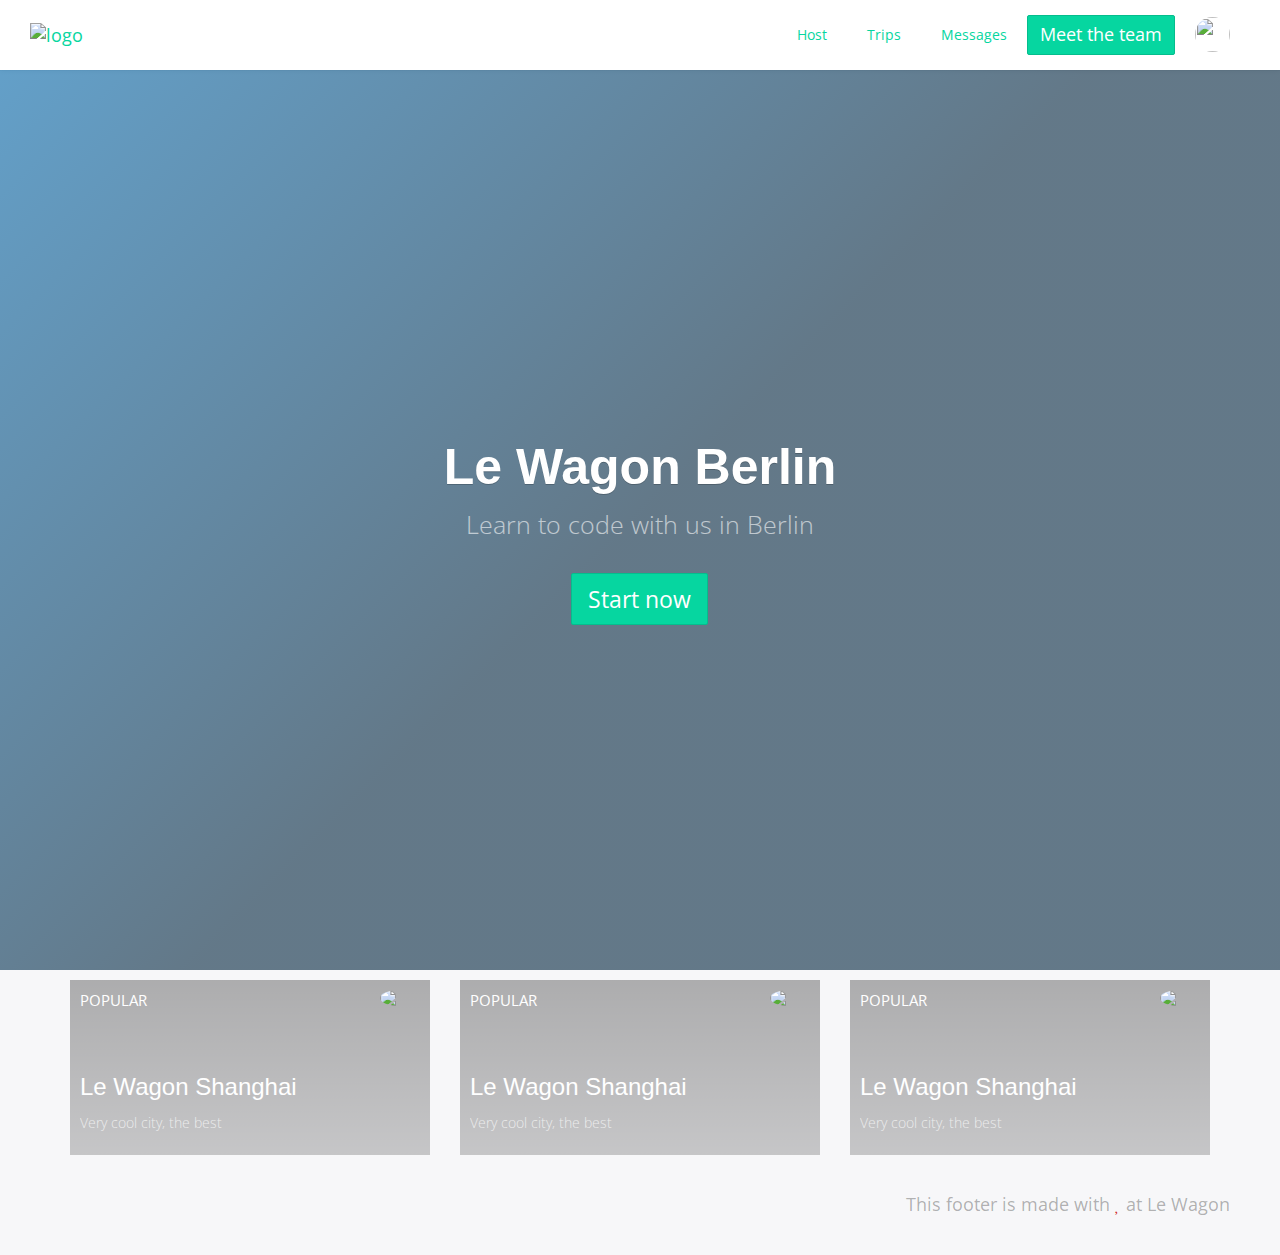
==== commit cc9c85d4: "Automated commit at 2018-02-19 12:04:12 UTC by middleman-deploy 2.0.0-alpha" ====
--- a/index.html
+++ b/index.html
@@ -7,7 +7,7 @@
           content="width=device-width, initial-scale=1, shrink-to-fit=no">
     <!-- Use the title from a page's frontmatter if it has one -->
     <title>Le Wagon - Middleman</title>
-    <link href="stylesheets/application-cd6c73a0.css" rel="stylesheet" />
+    <link href="stylesheets/application-b1fa7230.css" rel="stylesheet" />
     <script src="javascripts/application-93de88c9.js"></script>
     <link href="images/favicon-f15af148.png" rel="icon" type="image/png" />
   </head>
--- a/stylesheets/application-b1fa7230.css
+++ b/stylesheets/application-b1fa7230.css
@@ -0,0 +1,8 @@
+@import url("https://fonts.googleapis.com/css?family=Open+Sans:400,300,700|Monserrat:400,100,300,700,500");/*!
+ * Bootstrap v3.3.7 (http://getbootstrap.com)
+ * Copyright 2011-2016 Twitter, Inc.
+ * Licensed under MIT (https://github.com/twbs/bootstrap/blob/master/LICENSE)
+ *//*! normalize.css v3.0.3 | MIT License | github.com/necolas/normalize.css */html{font-family:sans-serif;-ms-text-size-adjust:100%;-webkit-text-size-adjust:100%}body{margin:0}article,aside,details,figcaption,figure,footer,header,hgroup,main,menu,nav,section,summary{display:block}audio,canvas,progress,video{display:inline-block;vertical-align:baseline}audio:not([controls]){display:none;height:0}[hidden],template{display:none}a{background-color:transparent}a:active,a:hover{outline:0}abbr[title]{border-bottom:1px dotted}b,strong{font-weight:bold}dfn{font-style:italic}h1{font-size:2em;margin:0.67em 0}mark{background:#ff0;color:#000}small{font-size:80%}sub,sup{font-size:75%;line-height:0;position:relative;vertical-align:baseline}sup{top:-0.5em}sub{bottom:-0.25em}img{border:0}svg:not(:root){overflow:hidden}figure{margin:1em 40px}hr{-webkit-box-sizing:content-box;box-sizing:content-box;height:0}pre{overflow:auto}code,kbd,pre,samp{font-family:monospace, monospace;font-size:1em}button,input,optgroup,select,textarea{color:inherit;font:inherit;margin:0}button{overflow:visible}button,select{text-transform:none}button,html input[type="button"],input[type="reset"],input[type="submit"]{-webkit-appearance:button;cursor:pointer}button[disabled],html input[disabled]{cursor:default}button::-moz-focus-inner,input::-moz-focus-inner{border:0;padding:0}input{line-height:normal}input[type="checkbox"],input[type="radio"]{-webkit-box-sizing:border-box;box-sizing:border-box;padding:0}input[type="number"]::-webkit-inner-spin-button,input[type="number"]::-webkit-outer-spin-button{height:auto}input[type="search"]{-webkit-appearance:textfield;-webkit-box-sizing:content-box;box-sizing:content-box}input[type="search"]::-webkit-search-cancel-button,input[type="search"]::-webkit-search-decoration{-webkit-appearance:none}fieldset{border:1px solid #c0c0c0;margin:0 2px;padding:0.35em 0.625em 0.75em}legend{border:0;padding:0}textarea{overflow:auto}optgroup{font-weight:bold}table{border-collapse:collapse;border-spacing:0}td,th{padding:0}/*! Source: https://github.com/h5bp/html5-boilerplate/blob/master/src/css/main.css */@media print{*,*:before,*:after{background:transparent !important;color:#000 !important;-webkit-box-shadow:none !important;box-shadow:none !important;text-shadow:none !important}a,a:visited{text-decoration:underline}a[href]:after{content:" (" attr(href) ")"}abbr[title]:after{content:" (" attr(title) ")"}a[href^="#"]:after,a[href^="javascript:"]:after{content:""}pre,blockquote{border:1px solid #999;page-break-inside:avoid}thead{display:table-header-group}tr,img{page-break-inside:avoid}img{max-width:100% !important}p,h2,h3{orphans:3;widows:3}h2,h3{page-break-after:avoid}.navbar{display:none}.btn>.caret,.dropup>.btn>.caret{border-top-color:#000 !important}.label{border:1px solid #000}.table{border-collapse:collapse !important}.table td,.table th{background-color:#fff !important}.table-bordered th,.table-bordered td{border:1px solid #ddd !important}}@font-face{font-family:'Glyphicons Halflings';src:url("../assets/bootstrap/glyphicons-halflings-regular-86b6f62b.eot");src:url("../assets/bootstrap/glyphicons-halflings-regular-86b6f62b.eot?#iefix") format("embedded-opentype"),url("../assets/bootstrap/glyphicons-halflings-regular-ca35b697.woff2") format("woff2"),url("../assets/bootstrap/glyphicons-halflings-regular-278e49a8.woff") format("woff"),url("../assets/bootstrap/glyphicons-halflings-regular-44bc1850.ttf") format("truetype"),url("../assets/bootstrap/glyphicons-halflings-regular-de51a849.svg#glyphicons_halflingsregular") format("svg")}.glyphicon{position:relative;top:1px;display:inline-block;font-family:'Glyphicons Halflings';font-style:normal;font-weight:normal;line-height:1;-webkit-font-smoothing:antialiased;-moz-osx-font-smoothing:grayscale}.glyphicon-asterisk:before{content:"\002a"}.glyphicon-plus:before{content:"\002b"}.glyphicon-euro:before,.glyphicon-eur:before{content:"\20ac"}.glyphicon-minus:before{content:"\2212"}.glyphicon-cloud:before{content:"\2601"}.glyphicon-envelope:before{content:"\2709"}.glyphicon-pencil:before{content:"\270f"}.glyphicon-glass:before{content:"\e001"}.glyphicon-music:before{content:"\e002"}.glyphicon-search:before{content:"\e003"}.glyphicon-heart:before{content:"\e005"}.glyphicon-star:before{content:"\e006"}.glyphicon-star-empty:before{content:"\e007"}.glyphicon-user:before{content:"\e008"}.glyphicon-film:before{content:"\e009"}.glyphicon-th-large:before{content:"\e010"}.glyphicon-th:before{content:"\e011"}.glyphicon-th-list:before{content:"\e012"}.glyphicon-ok:before{content:"\e013"}.glyphicon-remove:before{content:"\e014"}.glyphicon-zoom-in:before{content:"\e015"}.glyphicon-zoom-out:before{content:"\e016"}.glyphicon-off:before{content:"\e017"}.glyphicon-signal:before{content:"\e018"}.glyphicon-cog:before{content:"\e019"}.glyphicon-trash:before{content:"\e020"}.glyphicon-home:before{content:"\e021"}.glyphicon-file:before{content:"\e022"}.glyphicon-time:before{content:"\e023"}.glyphicon-road:before{content:"\e024"}.glyphicon-download-alt:before{content:"\e025"}.glyphicon-download:before{content:"\e026"}.glyphicon-upload:before{content:"\e027"}.glyphicon-inbox:before{content:"\e028"}.glyphicon-play-circle:before{content:"\e029"}.glyphicon-repeat:before{content:"\e030"}.glyphicon-refresh:before{content:"\e031"}.glyphicon-list-alt:before{content:"\e032"}.glyphicon-lock:before{content:"\e033"}.glyphicon-flag:before{content:"\e034"}.glyphicon-headphones:before{content:"\e035"}.glyphicon-volume-off:before{content:"\e036"}.glyphicon-volume-down:before{content:"\e037"}.glyphicon-volume-up:before{content:"\e038"}.glyphicon-qrcode:before{content:"\e039"}.glyphicon-barcode:before{content:"\e040"}.glyphicon-tag:before{content:"\e041"}.glyphicon-tags:before{content:"\e042"}.glyphicon-book:before{content:"\e043"}.glyphicon-bookmark:before{content:"\e044"}.glyphicon-print:before{content:"\e045"}.glyphicon-camera:before{content:"\e046"}.glyphicon-font:before{content:"\e047"}.glyphicon-bold:before{content:"\e048"}.glyphicon-italic:before{content:"\e049"}.glyphicon-text-height:before{content:"\e050"}.glyphicon-text-width:before{content:"\e051"}.glyphicon-align-left:before{content:"\e052"}.glyphicon-align-center:before{content:"\e053"}.glyphicon-align-right:before{content:"\e054"}.glyphicon-align-justify:before{content:"\e055"}.glyphicon-list:before{content:"\e056"}.glyphicon-indent-left:before{content:"\e057"}.glyphicon-indent-right:before{content:"\e058"}.glyphicon-facetime-video:before{content:"\e059"}.glyphicon-picture:before{content:"\e060"}.glyphicon-map-marker:before{content:"\e062"}.glyphicon-adjust:before{content:"\e063"}.glyphicon-tint:before{content:"\e064"}.glyphicon-edit:before{content:"\e065"}.glyphicon-share:before{content:"\e066"}.glyphicon-check:before{content:"\e067"}.glyphicon-move:before{content:"\e068"}.glyphicon-step-backward:before{content:"\e069"}.glyphicon-fast-backward:before{content:"\e070"}.glyphicon-backward:before{content:"\e071"}.glyphicon-play:before{content:"\e072"}.glyphicon-pause:before{content:"\e073"}.glyphicon-stop:before{content:"\e074"}.glyphicon-forward:before{content:"\e075"}.glyphicon-fast-forward:before{content:"\e076"}.glyphicon-step-forward:before{content:"\e077"}.glyphicon-eject:before{content:"\e078"}.glyphicon-chevron-left:before{content:"\e079"}.glyphicon-chevron-right:before{content:"\e080"}.glyphicon-plus-sign:before{content:"\e081"}.glyphicon-minus-sign:before{content:"\e082"}.glyphicon-remove-sign:before{content:"\e083"}.glyphicon-ok-sign:before{content:"\e084"}.glyphicon-question-sign:before{content:"\e085"}.glyphicon-info-sign:before{content:"\e086"}.glyphicon-screenshot:before{content:"\e087"}.glyphicon-remove-circle:before{content:"\e088"}.glyphicon-ok-circle:before{content:"\e089"}.glyphicon-ban-circle:before{content:"\e090"}.glyphicon-arrow-left:before{content:"\e091"}.glyphicon-arrow-right:before{content:"\e092"}.glyphicon-arrow-up:before{content:"\e093"}.glyphicon-arrow-down:before{content:"\e094"}.glyphicon-share-alt:before{content:"\e095"}.glyphicon-resize-full:before{content:"\e096"}.glyphicon-resize-small:before{content:"\e097"}.glyphicon-exclamation-sign:before{content:"\e101"}.glyphicon-gift:before{content:"\e102"}.glyphicon-leaf:before{content:"\e103"}.glyphicon-fire:before{content:"\e104"}.glyphicon-eye-open:before{content:"\e105"}.glyphicon-eye-close:before{content:"\e106"}.glyphicon-warning-sign:before{content:"\e107"}.glyphicon-plane:before{content:"\e108"}.glyphicon-calendar:before{content:"\e109"}.glyphicon-random:before{content:"\e110"}.glyphicon-comment:before{content:"\e111"}.glyphicon-magnet:before{content:"\e112"}.glyphicon-chevron-up:before{content:"\e113"}.glyphicon-chevron-down:before{content:"\e114"}.glyphicon-retweet:before{content:"\e115"}.glyphicon-shopping-cart:before{content:"\e116"}.glyphicon-folder-close:before{content:"\e117"}.glyphicon-folder-open:before{content:"\e118"}.glyphicon-resize-vertical:before{content:"\e119"}.glyphicon-resize-horizontal:before{content:"\e120"}.glyphicon-hdd:before{content:"\e121"}.glyphicon-bullhorn:before{content:"\e122"}.glyphicon-bell:before{content:"\e123"}.glyphicon-certificate:before{content:"\e124"}.glyphicon-thumbs-up:before{content:"\e125"}.glyphicon-thumbs-down:before{content:"\e126"}.glyphicon-hand-right:before{content:"\e127"}.glyphicon-hand-left:before{content:"\e128"}.glyphicon-hand-up:before{content:"\e129"}.glyphicon-hand-down:before{content:"\e130"}.glyphicon-circle-arrow-right:before{content:"\e131"}.glyphicon-circle-arrow-left:before{content:"\e132"}.glyphicon-circle-arrow-up:before{content:"\e133"}.glyphicon-circle-arrow-down:before{content:"\e134"}.glyphicon-globe:before{content:"\e135"}.glyphicon-wrench:before{content:"\e136"}.glyphicon-tasks:before{content:"\e137"}.glyphicon-filter:before{content:"\e138"}.glyphicon-briefcase:before{content:"\e139"}.glyphicon-fullscreen:before{content:"\e140"}.glyphicon-dashboard:before{content:"\e141"}.glyphicon-paperclip:before{content:"\e142"}.glyphicon-heart-empty:before{content:"\e143"}.glyphicon-link:before{content:"\e144"}.glyphicon-phone:before{content:"\e145"}.glyphicon-pushpin:before{content:"\e146"}.glyphicon-usd:before{content:"\e148"}.glyphicon-gbp:before{content:"\e149"}.glyphicon-sort:before{content:"\e150"}.glyphicon-sort-by-alphabet:before{content:"\e151"}.glyphicon-sort-by-alphabet-alt:before{content:"\e152"}.glyphicon-sort-by-order:before{content:"\e153"}.glyphicon-sort-by-order-alt:before{content:"\e154"}.glyphicon-sort-by-attributes:before{content:"\e155"}.glyphicon-sort-by-attributes-alt:before{content:"\e156"}.glyphicon-unchecked:before{content:"\e157"}.glyphicon-expand:before{content:"\e158"}.glyphicon-collapse-down:before{content:"\e159"}.glyphicon-collapse-up:before{content:"\e160"}.glyphicon-log-in:before{content:"\e161"}.glyphicon-flash:before{content:"\e162"}.glyphicon-log-out:before{content:"\e163"}.glyphicon-new-window:before{content:"\e164"}.glyphicon-record:before{content:"\e165"}.glyphicon-save:before{content:"\e166"}.glyphicon-open:before{content:"\e167"}.glyphicon-saved:before{content:"\e168"}.glyphicon-import:before{content:"\e169"}.glyphicon-export:before{content:"\e170"}.glyphicon-send:before{content:"\e171"}.glyphicon-floppy-disk:before{content:"\e172"}.glyphicon-floppy-saved:before{content:"\e173"}.glyphicon-floppy-remove:before{content:"\e174"}.glyphicon-floppy-save:before{content:"\e175"}.glyphicon-floppy-open:before{content:"\e176"}.glyphicon-credit-card:before{content:"\e177"}.glyphicon-transfer:before{content:"\e178"}.glyphicon-cutlery:before{content:"\e179"}.glyphicon-header:before{content:"\e180"}.glyphicon-compressed:before{content:"\e181"}.glyphicon-earphone:before{content:"\e182"}.glyphicon-phone-alt:before{content:"\e183"}.glyphicon-tower:before{content:"\e184"}.glyphicon-stats:before{content:"\e185"}.glyphicon-sd-video:before{content:"\e186"}.glyphicon-hd-video:before{content:"\e187"}.glyphicon-subtitles:before{content:"\e188"}.glyphicon-sound-stereo:before{content:"\e189"}.glyphicon-sound-dolby:before{content:"\e190"}.glyphicon-sound-5-1:before{content:"\e191"}.glyphicon-sound-6-1:before{content:"\e192"}.glyphicon-sound-7-1:before{content:"\e193"}.glyphicon-copyright-mark:before{content:"\e194"}.glyphicon-registration-mark:before{content:"\e195"}.glyphicon-cloud-download:before{content:"\e197"}.glyphicon-cloud-upload:before{content:"\e198"}.glyphicon-tree-conifer:before{content:"\e199"}.glyphicon-tree-deciduous:before{content:"\e200"}.glyphicon-cd:before{content:"\e201"}.glyphicon-save-file:before{content:"\e202"}.glyphicon-open-file:before{content:"\e203"}.glyphicon-level-up:before{content:"\e204"}.glyphicon-copy:before{content:"\e205"}.glyphicon-paste:before{content:"\e206"}.glyphicon-alert:before{content:"\e209"}.glyphicon-equalizer:before{content:"\e210"}.glyphicon-king:before{content:"\e211"}.glyphicon-queen:before{content:"\e212"}.glyphicon-pawn:before{content:"\e213"}.glyphicon-bishop:before{content:"\e214"}.glyphicon-knight:before{content:"\e215"}.glyphicon-baby-formula:before{content:"\e216"}.glyphicon-tent:before{content:"\26fa"}.glyphicon-blackboard:before{content:"\e218"}.glyphicon-bed:before{content:"\e219"}.glyphicon-apple:before{content:"\f8ff"}.glyphicon-erase:before{content:"\e221"}.glyphicon-hourglass:before{content:"\231b"}.glyphicon-lamp:before{content:"\e223"}.glyphicon-duplicate:before{content:"\e224"}.glyphicon-piggy-bank:before{content:"\e225"}.glyphicon-scissors:before{content:"\e226"}.glyphicon-bitcoin:before{content:"\e227"}.glyphicon-btc:before{content:"\e227"}.glyphicon-xbt:before{content:"\e227"}.glyphicon-yen:before{content:"\00a5"}.glyphicon-jpy:before{content:"\00a5"}.glyphicon-ruble:before{content:"\20bd"}.glyphicon-rub:before{content:"\20bd"}.glyphicon-scale:before{content:"\e230"}.glyphicon-ice-lolly:before{content:"\e231"}.glyphicon-ice-lolly-tasted:before{content:"\e232"}.glyphicon-education:before{content:"\e233"}.glyphicon-option-horizontal:before{content:"\e234"}.glyphicon-option-vertical:before{content:"\e235"}.glyphicon-menu-hamburger:before{content:"\e236"}.glyphicon-modal-window:before{content:"\e237"}.glyphicon-oil:before{content:"\e238"}.glyphicon-grain:before{content:"\e239"}.glyphicon-sunglasses:before{content:"\e240"}.glyphicon-text-size:before{content:"\e241"}.glyphicon-text-color:before{content:"\e242"}.glyphicon-text-background:before{content:"\e243"}.glyphicon-object-align-top:before{content:"\e244"}.glyphicon-object-align-bottom:before{content:"\e245"}.glyphicon-object-align-horizontal:before{content:"\e246"}.glyphicon-object-align-left:before{content:"\e247"}.glyphicon-object-align-vertical:before{content:"\e248"}.glyphicon-object-align-right:before{content:"\e249"}.glyphicon-triangle-right:before{content:"\e250"}.glyphicon-triangle-left:before{content:"\e251"}.glyphicon-triangle-bottom:before{content:"\e252"}.glyphicon-triangle-top:before{content:"\e253"}.glyphicon-console:before{content:"\e254"}.glyphicon-superscript:before{content:"\e255"}.glyphicon-subscript:before{content:"\e256"}.glyphicon-menu-left:before{content:"\e257"}.glyphicon-menu-right:before{content:"\e258"}.glyphicon-menu-down:before{content:"\e259"}.glyphicon-menu-up:before{content:"\e260"}*{-webkit-box-sizing:border-box;box-sizing:border-box}*:before,*:after{-webkit-box-sizing:border-box;box-sizing:border-box}html{font-size:10px;-webkit-tap-highlight-color:transparent}body{font-family:"Open Sans", "Helvetica", "sans-serif";font-size:18px;line-height:1.42857143;color:#333333;background-color:#F7F7F9}input,button,select,textarea{font-family:inherit;font-size:inherit;line-height:inherit}a{color:#06D6A0;text-decoration:none}a:hover,a:focus{color:#048c68;text-decoration:underline}a:focus{outline:5px auto -webkit-focus-ring-color;outline-offset:-2px}figure{margin:0}img{vertical-align:middle}.img-responsive{display:block;max-width:100%;height:auto}.img-rounded{border-radius:2px}.img-thumbnail{padding:4px;line-height:1.42857143;background-color:#F7F7F9;border:1px solid #ddd;border-radius:2px;-webkit-transition:all 0.2s ease-in-out;transition:all 0.2s ease-in-out;display:inline-block;max-width:100%;height:auto}.img-circle{border-radius:50%}hr{margin-top:25px;margin-bottom:25px;border:0;border-top:1px solid #eeeeee}.sr-only{position:absolute;width:1px;height:1px;margin:-1px;padding:0;overflow:hidden;clip:rect(0, 0, 0, 0);border:0}.sr-only-focusable:active,.sr-only-focusable:focus{position:static;width:auto;height:auto;margin:0;overflow:visible;clip:auto}[role="button"]{cursor:pointer}h1,h2,h3,h4,h5,h6,.h1,.h2,.h3,.h4,.h5,.h6{font-family:"Monserrat", "Helvetica", "sans-serif";font-weight:500;line-height:1.1;color:inherit}h1 small,h1 .small,h2 small,h2 .small,h3 small,h3 .small,h4 small,h4 .small,h5 small,h5 .small,h6 small,h6 .small,.h1 small,.h1 .small,.h2 small,.h2 .small,.h3 small,.h3 .small,.h4 small,.h4 .small,.h5 small,.h5 .small,.h6 small,.h6 .small{font-weight:normal;line-height:1;color:#777777}h1,.h1,h2,.h2,h3,.h3{margin-top:25px;margin-bottom:12.5px}h1 small,h1 .small,.h1 small,.h1 .small,h2 small,h2 .small,.h2 small,.h2 .small,h3 small,h3 .small,.h3 small,.h3 .small{font-size:65%}h4,.h4,h5,.h5,h6,.h6{margin-top:12.5px;margin-bottom:12.5px}h4 small,h4 .small,.h4 small,.h4 .small,h5 small,h5 .small,.h5 small,.h5 .small,h6 small,h6 .small,.h6 small,.h6 .small{font-size:75%}h1,.h1{font-size:46px}h2,.h2{font-size:38px}h3,.h3{font-size:31px}h4,.h4{font-size:23px}h5,.h5{font-size:18px}h6,.h6{font-size:16px}p{margin:0 0 12.5px}.lead{margin-bottom:25px;font-size:20px;font-weight:300;line-height:1.4}@media (min-width: 768px){.lead{font-size:27px}}small,.small{font-size:88%}mark,.mark{background-color:#fcf8e3;padding:.2em}.text-left{text-align:left}.text-right{text-align:right}.text-center{text-align:center}.text-justify{text-align:justify}.text-nowrap{white-space:nowrap}.text-lowercase{text-transform:lowercase}.text-uppercase,.initialism{text-transform:uppercase}.text-capitalize{text-transform:capitalize}.text-muted{color:#777777}.text-primary{color:#06D6A0}a.text-primary:hover,a.text-primary:focus{color:#05a47b}.text-success{color:#3c763d}a.text-success:hover,a.text-success:focus{color:#2b542c}.text-info{color:#31708f}a.text-info:hover,a.text-info:focus{color:#245269}.text-warning{color:#8a6d3b}a.text-warning:hover,a.text-warning:focus{color:#66512c}.text-danger{color:#a94442}a.text-danger:hover,a.text-danger:focus{color:#843534}.bg-primary{color:#fff}.bg-primary{background-color:#06D6A0}a.bg-primary:hover,a.bg-primary:focus{background-color:#05a47b}.bg-success{background-color:#dff0d8}a.bg-success:hover,a.bg-success:focus{background-color:#c1e2b3}.bg-info{background-color:#d9edf7}a.bg-info:hover,a.bg-info:focus{background-color:#afd9ee}.bg-warning{background-color:#fcf8e3}a.bg-warning:hover,a.bg-warning:focus{background-color:#f7ecb5}.bg-danger{background-color:#f2dede}a.bg-danger:hover,a.bg-danger:focus{background-color:#e4b9b9}.page-header{padding-bottom:11.5px;margin:50px 0 25px;border-bottom:1px solid #eeeeee}ul,ol{margin-top:0;margin-bottom:12.5px}ul ul,ul ol,ol ul,ol ol{margin-bottom:0}.list-unstyled{padding-left:0;list-style:none}.list-inline{padding-left:0;list-style:none;margin-left:-5px}.list-inline>li{display:inline-block;padding-left:5px;padding-right:5px}dl{margin-top:0;margin-bottom:25px}dt,dd{line-height:1.42857143}dt{font-weight:bold}dd{margin-left:0}.dl-horizontal dd:before,.dl-horizontal dd:after{content:" ";display:table}.dl-horizontal dd:after{clear:both}@media (min-width: 768px){.dl-horizontal dt{float:left;width:160px;clear:left;text-align:right;overflow:hidden;text-overflow:ellipsis;white-space:nowrap}.dl-horizontal dd{margin-left:180px}}abbr[title],abbr[data-original-title]{cursor:help;border-bottom:1px dotted #777777}.initialism{font-size:90%}blockquote{padding:12.5px 25px;margin:0 0 25px;font-size:22.5px;border-left:5px solid #eeeeee}blockquote p:last-child,blockquote ul:last-child,blockquote ol:last-child{margin-bottom:0}blockquote footer,blockquote small,blockquote .small{display:block;font-size:80%;line-height:1.42857143;color:#777777}blockquote footer:before,blockquote small:before,blockquote .small:before{content:'\2014 \00A0'}.blockquote-reverse,blockquote.pull-right{padding-right:15px;padding-left:0;border-right:5px solid #eeeeee;border-left:0;text-align:right}.blockquote-reverse footer:before,.blockquote-reverse small:before,.blockquote-reverse .small:before,blockquote.pull-right footer:before,blockquote.pull-right small:before,blockquote.pull-right .small:before{content:''}.blockquote-reverse footer:after,.blockquote-reverse small:after,.blockquote-reverse .small:after,blockquote.pull-right footer:after,blockquote.pull-right small:after,blockquote.pull-right .small:after{content:'\00A0 \2014'}address{margin-bottom:25px;font-style:normal;line-height:1.42857143}code,kbd,pre,samp{font-family:Menlo, Monaco, Consolas, "Courier New", monospace}code{padding:2px 4px;font-size:90%;color:#c7254e;background-color:#f9f2f4;border-radius:2px}kbd{padding:2px 4px;font-size:90%;color:#fff;background-color:#333;border-radius:2px;-webkit-box-shadow:inset 0 -1px 0 rgba(0,0,0,0.25);box-shadow:inset 0 -1px 0 rgba(0,0,0,0.25)}kbd kbd{padding:0;font-size:100%;font-weight:bold;-webkit-box-shadow:none;box-shadow:none}pre{display:block;padding:12px;margin:0 0 12.5px;font-size:17px;line-height:1.42857143;word-break:break-all;word-wrap:break-word;color:#333333;background-color:#f5f5f5;border:1px solid #ccc;border-radius:2px}pre code{padding:0;font-size:inherit;color:inherit;white-space:pre-wrap;background-color:transparent;border-radius:0}.pre-scrollable{max-height:340px;overflow-y:scroll}.container{margin-right:auto;margin-left:auto;padding-left:15px;padding-right:15px}.container:before,.container:after{content:" ";display:table}.container:after{clear:both}@media (min-width: 768px){.container{width:750px}}@media (min-width: 992px){.container{width:970px}}@media (min-width: 1200px){.container{width:1170px}}.container-fluid{margin-right:auto;margin-left:auto;padding-left:15px;padding-right:15px}.container-fluid:before,.container-fluid:after{content:" ";display:table}.container-fluid:after{clear:both}.row{margin-left:-15px;margin-right:-15px}.row:before,.row:after{content:" ";display:table}.row:after{clear:both}.col-xs-1,.col-sm-1,.col-md-1,.col-lg-1,.col-xs-2,.col-sm-2,.col-md-2,.col-lg-2,.col-xs-3,.col-sm-3,.col-md-3,.col-lg-3,.col-xs-4,.col-sm-4,.col-md-4,.col-lg-4,.col-xs-5,.col-sm-5,.col-md-5,.col-lg-5,.col-xs-6,.col-sm-6,.col-md-6,.col-lg-6,.col-xs-7,.col-sm-7,.col-md-7,.col-lg-7,.col-xs-8,.col-sm-8,.col-md-8,.col-lg-8,.col-xs-9,.col-sm-9,.col-md-9,.col-lg-9,.col-xs-10,.col-sm-10,.col-md-10,.col-lg-10,.col-xs-11,.col-sm-11,.col-md-11,.col-lg-11,.col-xs-12,.col-sm-12,.col-md-12,.col-lg-12{position:relative;min-height:1px;padding-left:15px;padding-right:15px}.col-xs-1,.col-xs-2,.col-xs-3,.col-xs-4,.col-xs-5,.col-xs-6,.col-xs-7,.col-xs-8,.col-xs-9,.col-xs-10,.col-xs-11,.col-xs-12{float:left}.col-xs-1{width:8.33333333%}.col-xs-2{width:16.66666667%}.col-xs-3{width:25%}.col-xs-4{width:33.33333333%}.col-xs-5{width:41.66666667%}.col-xs-6{width:50%}.col-xs-7{width:58.33333333%}.col-xs-8{width:66.66666667%}.col-xs-9{width:75%}.col-xs-10{width:83.33333333%}.col-xs-11{width:91.66666667%}.col-xs-12{width:100%}.col-xs-pull-0{right:auto}.col-xs-pull-1{right:8.33333333%}.col-xs-pull-2{right:16.66666667%}.col-xs-pull-3{right:25%}.col-xs-pull-4{right:33.33333333%}.col-xs-pull-5{right:41.66666667%}.col-xs-pull-6{right:50%}.col-xs-pull-7{right:58.33333333%}.col-xs-pull-8{right:66.66666667%}.col-xs-pull-9{right:75%}.col-xs-pull-10{right:83.33333333%}.col-xs-pull-11{right:91.66666667%}.col-xs-pull-12{right:100%}.col-xs-push-0{left:auto}.col-xs-push-1{left:8.33333333%}.col-xs-push-2{left:16.66666667%}.col-xs-push-3{left:25%}.col-xs-push-4{left:33.33333333%}.col-xs-push-5{left:41.66666667%}.col-xs-push-6{left:50%}.col-xs-push-7{left:58.33333333%}.col-xs-push-8{left:66.66666667%}.col-xs-push-9{left:75%}.col-xs-push-10{left:83.33333333%}.col-xs-push-11{left:91.66666667%}.col-xs-push-12{left:100%}.col-xs-offset-0{margin-left:0%}.col-xs-offset-1{margin-left:8.33333333%}.col-xs-offset-2{margin-left:16.66666667%}.col-xs-offset-3{margin-left:25%}.col-xs-offset-4{margin-left:33.33333333%}.col-xs-offset-5{margin-left:41.66666667%}.col-xs-offset-6{margin-left:50%}.col-xs-offset-7{margin-left:58.33333333%}.col-xs-offset-8{margin-left:66.66666667%}.col-xs-offset-9{margin-left:75%}.col-xs-offset-10{margin-left:83.33333333%}.col-xs-offset-11{margin-left:91.66666667%}.col-xs-offset-12{margin-left:100%}@media (min-width: 768px){.col-sm-1,.col-sm-2,.col-sm-3,.col-sm-4,.col-sm-5,.col-sm-6,.col-sm-7,.col-sm-8,.col-sm-9,.col-sm-10,.col-sm-11,.col-sm-12{float:left}.col-sm-1{width:8.33333333%}.col-sm-2{width:16.66666667%}.col-sm-3{width:25%}.col-sm-4{width:33.33333333%}.col-sm-5{width:41.66666667%}.col-sm-6{width:50%}.col-sm-7{width:58.33333333%}.col-sm-8{width:66.66666667%}.col-sm-9{width:75%}.col-sm-10{width:83.33333333%}.col-sm-11{width:91.66666667%}.col-sm-12{width:100%}.col-sm-pull-0{right:auto}.col-sm-pull-1{right:8.33333333%}.col-sm-pull-2{right:16.66666667%}.col-sm-pull-3{right:25%}.col-sm-pull-4{right:33.33333333%}.col-sm-pull-5{right:41.66666667%}.col-sm-pull-6{right:50%}.col-sm-pull-7{right:58.33333333%}.col-sm-pull-8{right:66.66666667%}.col-sm-pull-9{right:75%}.col-sm-pull-10{right:83.33333333%}.col-sm-pull-11{right:91.66666667%}.col-sm-pull-12{right:100%}.col-sm-push-0{left:auto}.col-sm-push-1{left:8.33333333%}.col-sm-push-2{left:16.66666667%}.col-sm-push-3{left:25%}.col-sm-push-4{left:33.33333333%}.col-sm-push-5{left:41.66666667%}.col-sm-push-6{left:50%}.col-sm-push-7{left:58.33333333%}.col-sm-push-8{left:66.66666667%}.col-sm-push-9{left:75%}.col-sm-push-10{left:83.33333333%}.col-sm-push-11{left:91.66666667%}.col-sm-push-12{left:100%}.col-sm-offset-0{margin-left:0%}.col-sm-offset-1{margin-left:8.33333333%}.col-sm-offset-2{margin-left:16.66666667%}.col-sm-offset-3{margin-left:25%}.col-sm-offset-4{margin-left:33.33333333%}.col-sm-offset-5{margin-left:41.66666667%}.col-sm-offset-6{margin-left:50%}.col-sm-offset-7{margin-left:58.33333333%}.col-sm-offset-8{margin-left:66.66666667%}.col-sm-offset-9{margin-left:75%}.col-sm-offset-10{margin-left:83.33333333%}.col-sm-offset-11{margin-left:91.66666667%}.col-sm-offset-12{margin-left:100%}}@media (min-width: 992px){.col-md-1,.col-md-2,.col-md-3,.col-md-4,.col-md-5,.col-md-6,.col-md-7,.col-md-8,.col-md-9,.col-md-10,.col-md-11,.col-md-12{float:left}.col-md-1{width:8.33333333%}.col-md-2{width:16.66666667%}.col-md-3{width:25%}.col-md-4{width:33.33333333%}.col-md-5{width:41.66666667%}.col-md-6{width:50%}.col-md-7{width:58.33333333%}.col-md-8{width:66.66666667%}.col-md-9{width:75%}.col-md-10{width:83.33333333%}.col-md-11{width:91.66666667%}.col-md-12{width:100%}.col-md-pull-0{right:auto}.col-md-pull-1{right:8.33333333%}.col-md-pull-2{right:16.66666667%}.col-md-pull-3{right:25%}.col-md-pull-4{right:33.33333333%}.col-md-pull-5{right:41.66666667%}.col-md-pull-6{right:50%}.col-md-pull-7{right:58.33333333%}.col-md-pull-8{right:66.66666667%}.col-md-pull-9{right:75%}.col-md-pull-10{right:83.33333333%}.col-md-pull-11{right:91.66666667%}.col-md-pull-12{right:100%}.col-md-push-0{left:auto}.col-md-push-1{left:8.33333333%}.col-md-push-2{left:16.66666667%}.col-md-push-3{left:25%}.col-md-push-4{left:33.33333333%}.col-md-push-5{left:41.66666667%}.col-md-push-6{left:50%}.col-md-push-7{left:58.33333333%}.col-md-push-8{left:66.66666667%}.col-md-push-9{left:75%}.col-md-push-10{left:83.33333333%}.col-md-push-11{left:91.66666667%}.col-md-push-12{left:100%}.col-md-offset-0{margin-left:0%}.col-md-offset-1{margin-left:8.33333333%}.col-md-offset-2{margin-left:16.66666667%}.col-md-offset-3{margin-left:25%}.col-md-offset-4{margin-left:33.33333333%}.col-md-offset-5{margin-left:41.66666667%}.col-md-offset-6{margin-left:50%}.col-md-offset-7{margin-left:58.33333333%}.col-md-offset-8{margin-left:66.66666667%}.col-md-offset-9{margin-left:75%}.col-md-offset-10{margin-left:83.33333333%}.col-md-offset-11{margin-left:91.66666667%}.col-md-offset-12{margin-left:100%}}@media (min-width: 1200px){.col-lg-1,.col-lg-2,.col-lg-3,.col-lg-4,.col-lg-5,.col-lg-6,.col-lg-7,.col-lg-8,.col-lg-9,.col-lg-10,.col-lg-11,.col-lg-12{float:left}.col-lg-1{width:8.33333333%}.col-lg-2{width:16.66666667%}.col-lg-3{width:25%}.col-lg-4{width:33.33333333%}.col-lg-5{width:41.66666667%}.col-lg-6{width:50%}.col-lg-7{width:58.33333333%}.col-lg-8{width:66.66666667%}.col-lg-9{width:75%}.col-lg-10{width:83.33333333%}.col-lg-11{width:91.66666667%}.col-lg-12{width:100%}.col-lg-pull-0{right:auto}.col-lg-pull-1{right:8.33333333%}.col-lg-pull-2{right:16.66666667%}.col-lg-pull-3{right:25%}.col-lg-pull-4{right:33.33333333%}.col-lg-pull-5{right:41.66666667%}.col-lg-pull-6{right:50%}.col-lg-pull-7{right:58.33333333%}.col-lg-pull-8{right:66.66666667%}.col-lg-pull-9{right:75%}.col-lg-pull-10{right:83.33333333%}.col-lg-pull-11{right:91.66666667%}.col-lg-pull-12{right:100%}.col-lg-push-0{left:auto}.col-lg-push-1{left:8.33333333%}.col-lg-push-2{left:16.66666667%}.col-lg-push-3{left:25%}.col-lg-push-4{left:33.33333333%}.col-lg-push-5{left:41.66666667%}.col-lg-push-6{left:50%}.col-lg-push-7{left:58.33333333%}.col-lg-push-8{left:66.66666667%}.col-lg-push-9{left:75%}.col-lg-push-10{left:83.33333333%}.col-lg-push-11{left:91.66666667%}.col-lg-push-12{left:100%}.col-lg-offset-0{margin-left:0%}.col-lg-offset-1{margin-left:8.33333333%}.col-lg-offset-2{margin-left:16.66666667%}.col-lg-offset-3{margin-left:25%}.col-lg-offset-4{margin-left:33.33333333%}.col-lg-offset-5{margin-left:41.66666667%}.col-lg-offset-6{margin-left:50%}.col-lg-offset-7{margin-left:58.33333333%}.col-lg-offset-8{margin-left:66.66666667%}.col-lg-offset-9{margin-left:75%}.col-lg-offset-10{margin-left:83.33333333%}.col-lg-offset-11{margin-left:91.66666667%}.col-lg-offset-12{margin-left:100%}}table{background-color:transparent}caption{padding-top:8px;padding-bottom:8px;color:#777777;text-align:left}th{text-align:left}.table{width:100%;max-width:100%;margin-bottom:25px}.table>thead>tr>th,.table>thead>tr>td,.table>tbody>tr>th,.table>tbody>tr>td,.table>tfoot>tr>th,.table>tfoot>tr>td{padding:8px;line-height:1.42857143;vertical-align:top;border-top:1px solid #ddd}.table>thead>tr>th{vertical-align:bottom;border-bottom:2px solid #ddd}.table>caption+thead>tr:first-child>th,.table>caption+thead>tr:first-child>td,.table>colgroup+thead>tr:first-child>th,.table>colgroup+thead>tr:first-child>td,.table>thead:first-child>tr:first-child>th,.table>thead:first-child>tr:first-child>td{border-top:0}.table>tbody+tbody{border-top:2px solid #ddd}.table .table{background-color:#F7F7F9}.table-condensed>thead>tr>th,.table-condensed>thead>tr>td,.table-condensed>tbody>tr>th,.table-condensed>tbody>tr>td,.table-condensed>tfoot>tr>th,.table-condensed>tfoot>tr>td{padding:5px}.table-bordered{border:1px solid #ddd}.table-bordered>thead>tr>th,.table-bordered>thead>tr>td,.table-bordered>tbody>tr>th,.table-bordered>tbody>tr>td,.table-bordered>tfoot>tr>th,.table-bordered>tfoot>tr>td{border:1px solid #ddd}.table-bordered>thead>tr>th,.table-bordered>thead>tr>td{border-bottom-width:2px}.table-striped>tbody>tr:nth-of-type(odd){background-color:#f9f9f9}.table-hover>tbody>tr:hover{background-color:#f5f5f5}table col[class*="col-"]{position:static;float:none;display:table-column}table td[class*="col-"],table th[class*="col-"]{position:static;float:none;display:table-cell}.table>thead>tr>td.active,.table>thead>tr>th.active,.table>thead>tr.active>td,.table>thead>tr.active>th,.table>tbody>tr>td.active,.table>tbody>tr>th.active,.table>tbody>tr.active>td,.table>tbody>tr.active>th,.table>tfoot>tr>td.active,.table>tfoot>tr>th.active,.table>tfoot>tr.active>td,.table>tfoot>tr.active>th{background-color:#f5f5f5}.table-hover>tbody>tr>td.active:hover,.table-hover>tbody>tr>th.active:hover,.table-hover>tbody>tr.active:hover>td,.table-hover>tbody>tr:hover>.active,.table-hover>tbody>tr.active:hover>th{background-color:#e8e8e8}.table>thead>tr>td.success,.table>thead>tr>th.success,.table>thead>tr.success>td,.table>thead>tr.success>th,.table>tbody>tr>td.success,.table>tbody>tr>th.success,.table>tbody>tr.success>td,.table>tbody>tr.success>th,.table>tfoot>tr>td.success,.table>tfoot>tr>th.success,.table>tfoot>tr.success>td,.table>tfoot>tr.success>th{background-color:#dff0d8}.table-hover>tbody>tr>td.success:hover,.table-hover>tbody>tr>th.success:hover,.table-hover>tbody>tr.success:hover>td,.table-hover>tbody>tr:hover>.success,.table-hover>tbody>tr.success:hover>th{background-color:#d0e9c6}.table>thead>tr>td.info,.table>thead>tr>th.info,.table>thead>tr.info>td,.table>thead>tr.info>th,.table>tbody>tr>td.info,.table>tbody>tr>th.info,.table>tbody>tr.info>td,.table>tbody>tr.info>th,.table>tfoot>tr>td.info,.table>tfoot>tr>th.info,.table>tfoot>tr.info>td,.table>tfoot>tr.info>th{background-color:#d9edf7}.table-hover>tbody>tr>td.info:hover,.table-hover>tbody>tr>th.info:hover,.table-hover>tbody>tr.info:hover>td,.table-hover>tbody>tr:hover>.info,.table-hover>tbody>tr.info:hover>th{background-color:#c4e3f3}.table>thead>tr>td.warning,.table>thead>tr>th.warning,.table>thead>tr.warning>td,.table>thead>tr.warning>th,.table>tbody>tr>td.warning,.table>tbody>tr>th.warning,.table>tbody>tr.warning>td,.table>tbody>tr.warning>th,.table>tfoot>tr>td.warning,.table>tfoot>tr>th.warning,.table>tfoot>tr.warning>td,.table>tfoot>tr.warning>th{background-color:#fcf8e3}.table-hover>tbody>tr>td.warning:hover,.table-hover>tbody>tr>th.warning:hover,.table-hover>tbody>tr.warning:hover>td,.table-hover>tbody>tr:hover>.warning,.table-hover>tbody>tr.warning:hover>th{background-color:#faf2cc}.table>thead>tr>td.danger,.table>thead>tr>th.danger,.table>thead>tr.danger>td,.table>thead>tr.danger>th,.table>tbody>tr>td.danger,.table>tbody>tr>th.danger,.table>tbody>tr.danger>td,.table>tbody>tr.danger>th,.table>tfoot>tr>td.danger,.table>tfoot>tr>th.danger,.table>tfoot>tr.danger>td,.table>tfoot>tr.danger>th{background-color:#f2dede}.table-hover>tbody>tr>td.danger:hover,.table-hover>tbody>tr>th.danger:hover,.table-hover>tbody>tr.danger:hover>td,.table-hover>tbody>tr:hover>.danger,.table-hover>tbody>tr.danger:hover>th{background-color:#ebcccc}.table-responsive{overflow-x:auto;min-height:0.01%}@media screen and (max-width: 767px){.table-responsive{width:100%;margin-bottom:18.75px;overflow-y:hidden;-ms-overflow-style:-ms-autohiding-scrollbar;border:1px solid #ddd}.table-responsive>.table{margin-bottom:0}.table-responsive>.table>thead>tr>th,.table-responsive>.table>thead>tr>td,.table-responsive>.table>tbody>tr>th,.table-responsive>.table>tbody>tr>td,.table-responsive>.table>tfoot>tr>th,.table-responsive>.table>tfoot>tr>td{white-space:nowrap}.table-responsive>.table-bordered{border:0}.table-responsive>.table-bordered>thead>tr>th:first-child,.table-responsive>.table-bordered>thead>tr>td:first-child,.table-responsive>.table-bordered>tbody>tr>th:first-child,.table-responsive>.table-bordered>tbody>tr>td:first-child,.table-responsive>.table-bordered>tfoot>tr>th:first-child,.table-responsive>.table-bordered>tfoot>tr>td:first-child{border-left:0}.table-responsive>.table-bordered>thead>tr>th:last-child,.table-responsive>.table-bordered>thead>tr>td:last-child,.table-responsive>.table-bordered>tbody>tr>th:last-child,.table-responsive>.table-bordered>tbody>tr>td:last-child,.table-responsive>.table-bordered>tfoot>tr>th:last-child,.table-responsive>.table-bordered>tfoot>tr>td:last-child{border-right:0}.table-responsive>.table-bordered>tbody>tr:last-child>th,.table-responsive>.table-bordered>tbody>tr:last-child>td,.table-responsive>.table-bordered>tfoot>tr:last-child>th,.table-responsive>.table-bordered>tfoot>tr:last-child>td{border-bottom:0}}fieldset{padding:0;margin:0;border:0;min-width:0}legend{display:block;width:100%;padding:0;margin-bottom:25px;font-size:27px;line-height:inherit;color:#333333;border:0;border-bottom:1px solid #e5e5e5}label{display:inline-block;max-width:100%;margin-bottom:5px;font-weight:bold}input[type="search"]{-webkit-box-sizing:border-box;box-sizing:border-box}input[type="radio"],input[type="checkbox"]{margin:4px 0 0;margin-top:1px \9;line-height:normal}input[type="file"]{display:block}input[type="range"]{display:block;width:100%}select[multiple],select[size]{height:auto}input[type="file"]:focus,input[type="radio"]:focus,input[type="checkbox"]:focus{outline:5px auto -webkit-focus-ring-color;outline-offset:-2px}output{display:block;padding-top:7px;font-size:18px;line-height:1.42857143;color:#000000}.form-control{display:block;width:100%;height:39px;padding:6px 12px;font-size:18px;line-height:1.42857143;color:#000000;background-color:#fff;background-image:none;border:1px solid #ccc;border-radius:2px;-webkit-box-shadow:inset 0 1px 1px rgba(0,0,0,0.075);box-shadow:inset 0 1px 1px rgba(0,0,0,0.075);-webkit-transition:border-color ease-in-out 0.15s, box-shadow ease-in-out 0.15s;-webkit-transition:border-color ease-in-out 0.15s, -webkit-box-shadow ease-in-out 0.15s;transition:border-color ease-in-out 0.15s, -webkit-box-shadow ease-in-out 0.15s;transition:border-color ease-in-out 0.15s, box-shadow ease-in-out 0.15s;transition:border-color ease-in-out 0.15s, box-shadow ease-in-out 0.15s, -webkit-box-shadow ease-in-out 0.15s}.form-control:focus{border-color:#66afe9;outline:0;-webkit-box-shadow:inset 0 1px 1px rgba(0,0,0,0.075),0 0 8px rgba(102,175,233,0.6);box-shadow:inset 0 1px 1px rgba(0,0,0,0.075),0 0 8px rgba(102,175,233,0.6)}.form-control::-moz-placeholder{color:#999;opacity:1}.form-control:-ms-input-placeholder{color:#999}.form-control::-webkit-input-placeholder{color:#999}.form-control::-ms-expand{border:0;background-color:transparent}.form-control[disabled],.form-control[readonly],fieldset[disabled] .form-control{background-color:#eeeeee;opacity:1}.form-control[disabled],fieldset[disabled] .form-control{cursor:not-allowed}textarea.form-control{height:auto}input[type="search"]{-webkit-appearance:none}@media screen and (-webkit-min-device-pixel-ratio: 0){input[type="date"].form-control,input[type="time"].form-control,input[type="datetime-local"].form-control,input[type="month"].form-control{line-height:39px}input[type="date"].input-sm,.input-group-sm>input[type="date"].form-control,.input-group-sm>input[type="date"].input-group-addon,.input-group-sm>.input-group-btn>input[type="date"].btn,.input-group-sm input[type="date"],input[type="time"].input-sm,.input-group-sm>input[type="time"].form-control,.input-group-sm>input[type="time"].input-group-addon,.input-group-sm>.input-group-btn>input[type="time"].btn,.input-group-sm input[type="time"],input[type="datetime-local"].input-sm,.input-group-sm>input[type="datetime-local"].form-control,.input-group-sm>input[type="datetime-local"].input-group-addon,.input-group-sm>.input-group-btn>input[type="datetime-local"].btn,.input-group-sm input[type="datetime-local"],input[type="month"].input-sm,.input-group-sm>input[type="month"].form-control,.input-group-sm>input[type="month"].input-group-addon,.input-group-sm>.input-group-btn>input[type="month"].btn,.input-group-sm input[type="month"]{line-height:36px}input[type="date"].input-lg,.input-group-lg>input[type="date"].form-control,.input-group-lg>input[type="date"].input-group-addon,.input-group-lg>.input-group-btn>input[type="date"].btn,.input-group-lg input[type="date"],input[type="time"].input-lg,.input-group-lg>input[type="time"].form-control,.input-group-lg>input[type="time"].input-group-addon,.input-group-lg>.input-group-btn>input[type="time"].btn,.input-group-lg input[type="time"],input[type="datetime-local"].input-lg,.input-group-lg>input[type="datetime-local"].form-control,.input-group-lg>input[type="datetime-local"].input-group-addon,.input-group-lg>.input-group-btn>input[type="datetime-local"].btn,.input-group-lg input[type="datetime-local"],input[type="month"].input-lg,.input-group-lg>input[type="month"].form-control,.input-group-lg>input[type="month"].input-group-addon,.input-group-lg>.input-group-btn>input[type="month"].btn,.input-group-lg input[type="month"]{line-height:53px}}.form-group{margin-bottom:15px}.radio,.checkbox{position:relative;display:block;margin-top:10px;margin-bottom:10px}.radio label,.checkbox label{min-height:25px;padding-left:20px;margin-bottom:0;font-weight:normal;cursor:pointer}.radio input[type="radio"],.radio-inline input[type="radio"],.checkbox input[type="checkbox"],.checkbox-inline input[type="checkbox"]{position:absolute;margin-left:-20px;margin-top:4px \9}.radio+.radio,.checkbox+.checkbox{margin-top:-5px}.radio-inline,.checkbox-inline{position:relative;display:inline-block;padding-left:20px;margin-bottom:0;vertical-align:middle;font-weight:normal;cursor:pointer}.radio-inline+.radio-inline,.checkbox-inline+.checkbox-inline{margin-top:0;margin-left:10px}input[type="radio"][disabled],input[type="radio"].disabled,fieldset[disabled] input[type="radio"],input[type="checkbox"][disabled],input[type="checkbox"].disabled,fieldset[disabled] input[type="checkbox"]{cursor:not-allowed}.radio-inline.disabled,fieldset[disabled] .radio-inline,.checkbox-inline.disabled,fieldset[disabled] .checkbox-inline{cursor:not-allowed}.radio.disabled label,fieldset[disabled] .radio label,.checkbox.disabled label,fieldset[disabled] .checkbox label{cursor:not-allowed}.form-control-static{padding-top:7px;padding-bottom:7px;margin-bottom:0;min-height:43px}.form-control-static.input-lg,.input-group-lg>.form-control-static.form-control,.input-group-lg>.form-control-static.input-group-addon,.input-group-lg>.input-group-btn>.form-control-static.btn,.form-control-static.input-sm,.input-group-sm>.form-control-static.form-control,.input-group-sm>.form-control-static.input-group-addon,.input-group-sm>.input-group-btn>.form-control-static.btn{padding-left:0;padding-right:0}.input-sm,.input-group-sm>.form-control,.input-group-sm>.input-group-addon,.input-group-sm>.input-group-btn>.btn{height:36px;padding:5px 10px;font-size:16px;line-height:1.5;border-radius:2px}select.input-sm,.input-group-sm>select.form-control,.input-group-sm>select.input-group-addon,.input-group-sm>.input-group-btn>select.btn{height:36px;line-height:36px}textarea.input-sm,.input-group-sm>textarea.form-control,.input-group-sm>textarea.input-group-addon,.input-group-sm>.input-group-btn>textarea.btn,select[multiple].input-sm,.input-group-sm>select[multiple].form-control,.input-group-sm>select[multiple].input-group-addon,.input-group-sm>.input-group-btn>select[multiple].btn{height:auto}.form-group-sm .form-control{height:36px;padding:5px 10px;font-size:16px;line-height:1.5;border-radius:2px}.form-group-sm select.form-control{height:36px;line-height:36px}.form-group-sm textarea.form-control,.form-group-sm select[multiple].form-control{height:auto}.form-group-sm .form-control-static{height:36px;min-height:41px;padding:6px 10px;font-size:16px;line-height:1.5}.input-lg,.input-group-lg>.form-control,.input-group-lg>.input-group-addon,.input-group-lg>.input-group-btn>.btn{height:53px;padding:10px 16px;font-size:23px;line-height:1.3333333;border-radius:2px}select.input-lg,.input-group-lg>select.form-control,.input-group-lg>select.input-group-addon,.input-group-lg>.input-group-btn>select.btn{height:53px;line-height:53px}textarea.input-lg,.input-group-lg>textarea.form-control,.input-group-lg>textarea.input-group-addon,.input-group-lg>.input-group-btn>textarea.btn,select[multiple].input-lg,.input-group-lg>select[multiple].form-control,.input-group-lg>select[multiple].input-group-addon,.input-group-lg>.input-group-btn>select[multiple].btn{height:auto}.form-group-lg .form-control{height:53px;padding:10px 16px;font-size:23px;line-height:1.3333333;border-radius:2px}.form-group-lg select.form-control{height:53px;line-height:53px}.form-group-lg textarea.form-control,.form-group-lg select[multiple].form-control{height:auto}.form-group-lg .form-control-static{height:53px;min-height:48px;padding:11px 16px;font-size:23px;line-height:1.3333333}.has-feedback{position:relative}.has-feedback .form-control{padding-right:48.75px}.form-control-feedback{position:absolute;top:0;right:0;z-index:2;display:block;width:39px;height:39px;line-height:39px;text-align:center;pointer-events:none}.input-lg+.form-control-feedback,.input-group-lg>.form-control+.form-control-feedback,.input-group-lg>.input-group-addon+.form-control-feedback,.input-group-lg>.input-group-btn>.btn+.form-control-feedback,.input-group-lg+.form-control-feedback,.form-group-lg .form-control+.form-control-feedback{width:53px;height:53px;line-height:53px}.input-sm+.form-control-feedback,.input-group-sm>.form-control+.form-control-feedback,.input-group-sm>.input-group-addon+.form-control-feedback,.input-group-sm>.input-group-btn>.btn+.form-control-feedback,.input-group-sm+.form-control-feedback,.form-group-sm .form-control+.form-control-feedback{width:36px;height:36px;line-height:36px}.has-success .help-block,.has-success .control-label,.has-success .radio,.has-success .checkbox,.has-success .radio-inline,.has-success .checkbox-inline,.has-success.radio label,.has-success.checkbox label,.has-success.radio-inline label,.has-success.checkbox-inline label{color:#3c763d}.has-success .form-control{border-color:#3c763d;-webkit-box-shadow:inset 0 1px 1px rgba(0,0,0,0.075);box-shadow:inset 0 1px 1px rgba(0,0,0,0.075)}.has-success .form-control:focus{border-color:#2b542c;-webkit-box-shadow:inset 0 1px 1px rgba(0,0,0,0.075),0 0 6px #67b168;box-shadow:inset 0 1px 1px rgba(0,0,0,0.075),0 0 6px #67b168}.has-success .input-group-addon{color:#3c763d;border-color:#3c763d;background-color:#dff0d8}.has-success .form-control-feedback{color:#3c763d}.has-warning .help-block,.has-warning .control-label,.has-warning .radio,.has-warning .checkbox,.has-warning .radio-inline,.has-warning .checkbox-inline,.has-warning.radio label,.has-warning.checkbox label,.has-warning.radio-inline label,.has-warning.checkbox-inline label{color:#8a6d3b}.has-warning .form-control{border-color:#8a6d3b;-webkit-box-shadow:inset 0 1px 1px rgba(0,0,0,0.075);box-shadow:inset 0 1px 1px rgba(0,0,0,0.075)}.has-warning .form-control:focus{border-color:#66512c;-webkit-box-shadow:inset 0 1px 1px rgba(0,0,0,0.075),0 0 6px #c0a16b;box-shadow:inset 0 1px 1px rgba(0,0,0,0.075),0 0 6px #c0a16b}.has-warning .input-group-addon{color:#8a6d3b;border-color:#8a6d3b;background-color:#fcf8e3}.has-warning .form-control-feedback{color:#8a6d3b}.has-error .help-block,.has-error .control-label,.has-error .radio,.has-error .checkbox,.has-error .radio-inline,.has-error .checkbox-inline,.has-error.radio label,.has-error.checkbox label,.has-error.radio-inline label,.has-error.checkbox-inline label{color:#a94442}.has-error .form-control{border-color:#a94442;-webkit-box-shadow:inset 0 1px 1px rgba(0,0,0,0.075);box-shadow:inset 0 1px 1px rgba(0,0,0,0.075)}.has-error .form-control:focus{border-color:#843534;-webkit-box-shadow:inset 0 1px 1px rgba(0,0,0,0.075),0 0 6px #ce8483;box-shadow:inset 0 1px 1px rgba(0,0,0,0.075),0 0 6px #ce8483}.has-error .input-group-addon{color:#a94442;border-color:#a94442;background-color:#f2dede}.has-error .form-control-feedback{color:#a94442}.has-feedback label ~ .form-control-feedback{top:30px}.has-feedback label.sr-only ~ .form-control-feedback{top:0}.help-block{display:block;margin-top:5px;margin-bottom:10px;color:#737373}@media (min-width: 768px){.form-inline .form-group{display:inline-block;margin-bottom:0;vertical-align:middle}.form-inline .form-control{display:inline-block;width:auto;vertical-align:middle}.form-inline .form-control-static{display:inline-block}.form-inline .input-group{display:inline-table;vertical-align:middle}.form-inline .input-group .input-group-addon,.form-inline .input-group .input-group-btn,.form-inline .input-group .form-control{width:auto}.form-inline .input-group>.form-control{width:100%}.form-inline .control-label{margin-bottom:0;vertical-align:middle}.form-inline .radio,.form-inline .checkbox{display:inline-block;margin-top:0;margin-bottom:0;vertical-align:middle}.form-inline .radio label,.form-inline .checkbox label{padding-left:0}.form-inline .radio input[type="radio"],.form-inline .checkbox input[type="checkbox"]{position:relative;margin-left:0}.form-inline .has-feedback .form-control-feedback{top:0}}.form-horizontal .radio,.form-horizontal .checkbox,.form-horizontal .radio-inline,.form-horizontal .checkbox-inline{margin-top:0;margin-bottom:0;padding-top:7px}.form-horizontal .radio,.form-horizontal .checkbox{min-height:32px}.form-horizontal .form-group{margin-left:-15px;margin-right:-15px}.form-horizontal .form-group:before,.form-horizontal .form-group:after{content:" ";display:table}.form-horizontal .form-group:after{clear:both}@media (min-width: 768px){.form-horizontal .control-label{text-align:right;margin-bottom:0;padding-top:7px}}.form-horizontal .has-feedback .form-control-feedback{right:15px}@media (min-width: 768px){.form-horizontal .form-group-lg .control-label{padding-top:11px;font-size:23px}}@media (min-width: 768px){.form-horizontal .form-group-sm .control-label{padding-top:6px;font-size:16px}}.btn{display:inline-block;margin-bottom:0;font-weight:normal;text-align:center;vertical-align:middle;-ms-touch-action:manipulation;touch-action:manipulation;cursor:pointer;background-image:none;border:1px solid transparent;white-space:nowrap;padding:6px 12px;font-size:18px;line-height:1.42857143;border-radius:2px;-webkit-user-select:none;-moz-user-select:none;-ms-user-select:none;user-select:none}.btn:focus,.btn.focus,.btn:active:focus,.btn:active.focus,.btn.active:focus,.btn.active.focus{outline:5px auto -webkit-focus-ring-color;outline-offset:-2px}.btn:hover,.btn:focus,.btn.focus{color:#333;text-decoration:none}.btn:active,.btn.active{outline:0;background-image:none;-webkit-box-shadow:inset 0 3px 5px rgba(0,0,0,0.125);box-shadow:inset 0 3px 5px rgba(0,0,0,0.125)}.btn.disabled,.btn[disabled],fieldset[disabled] .btn{cursor:not-allowed;opacity:0.65;filter:alpha(opacity=65);-webkit-box-shadow:none;box-shadow:none}a.btn.disabled,fieldset[disabled] a.btn{pointer-events:none}.btn-default{color:#333;background-color:#fff;border-color:#ccc}.btn-default:focus,.btn-default.focus{color:#333;background-color:#e6e6e6;border-color:#8c8c8c}.btn-default:hover{color:#333;background-color:#e6e6e6;border-color:#adadad}.btn-default:active,.btn-default.active,.open>.btn-default.dropdown-toggle{color:#333;background-color:#e6e6e6;border-color:#adadad}.btn-default:active:hover,.btn-default:active:focus,.btn-default:active.focus,.btn-default.active:hover,.btn-default.active:focus,.btn-default.active.focus,.open>.btn-default.dropdown-toggle:hover,.open>.btn-default.dropdown-toggle:focus,.open>.btn-default.dropdown-toggle.focus{color:#333;background-color:#d4d4d4;border-color:#8c8c8c}.btn-default:active,.btn-default.active,.open>.btn-default.dropdown-toggle{background-image:none}.btn-default.disabled:hover,.btn-default.disabled:focus,.btn-default.disabled.focus,.btn-default[disabled]:hover,.btn-default[disabled]:focus,.btn-default[disabled].focus,fieldset[disabled] .btn-default:hover,fieldset[disabled] .btn-default:focus,fieldset[disabled] .btn-default.focus{background-color:#fff;border-color:#ccc}.btn-default .badge{color:#fff;background-color:#333}.btn-primary{color:#fff;background-color:#06D6A0;border-color:#05bd8d}.btn-primary:focus,.btn-primary.focus{color:#fff;background-color:#05a47b;border-color:#024131}.btn-primary:hover{color:#fff;background-color:#05a47b;border-color:#048261}.btn-primary:active,.btn-primary.active,.open>.btn-primary.dropdown-toggle{color:#fff;background-color:#05a47b;border-color:#048261}.btn-primary:active:hover,.btn-primary:active:focus,.btn-primary:active.focus,.btn-primary.active:hover,.btn-primary.active:focus,.btn-primary.active.focus,.open>.btn-primary.dropdown-toggle:hover,.open>.btn-primary.dropdown-toggle:focus,.open>.btn-primary.dropdown-toggle.focus{color:#fff;background-color:#048261;border-color:#024131}.btn-primary:active,.btn-primary.active,.open>.btn-primary.dropdown-toggle{background-image:none}.btn-primary.disabled:hover,.btn-primary.disabled:focus,.btn-primary.disabled.focus,.btn-primary[disabled]:hover,.btn-primary[disabled]:focus,.btn-primary[disabled].focus,fieldset[disabled] .btn-primary:hover,fieldset[disabled] .btn-primary:focus,fieldset[disabled] .btn-primary.focus{background-color:#06D6A0;border-color:#05bd8d}.btn-primary .badge{color:#06D6A0;background-color:#fff}.btn-success{color:#fff;background-color:#32B796;border-color:#2da386}.btn-success:focus,.btn-success.focus{color:#fff;background-color:#278f75;border-color:#113f34}.btn-success:hover{color:#fff;background-color:#278f75;border-color:#1f735e}.btn-success:active,.btn-success.active,.open>.btn-success.dropdown-toggle{color:#fff;background-color:#278f75;border-color:#1f735e}.btn-success:active:hover,.btn-success:active:focus,.btn-success:active.focus,.btn-success.active:hover,.btn-success.active:focus,.btn-success.active.focus,.open>.btn-success.dropdown-toggle:hover,.open>.btn-success.dropdown-toggle:focus,.open>.btn-success.dropdown-toggle.focus{color:#fff;background-color:#1f735e;border-color:#113f34}.btn-success:active,.btn-success.active,.open>.btn-success.dropdown-toggle{background-image:none}.btn-success.disabled:hover,.btn-success.disabled:focus,.btn-success.disabled.focus,.btn-success[disabled]:hover,.btn-success[disabled]:focus,.btn-success[disabled].focus,fieldset[disabled] .btn-success:hover,fieldset[disabled] .btn-success:focus,fieldset[disabled] .btn-success.focus{background-color:#32B796;border-color:#2da386}.btn-success .badge{color:#32B796;background-color:#fff}.btn-info{color:#fff;background-color:#FDB631;border-color:#fdad18}.btn-info:focus,.btn-info.focus{color:#fff;background-color:#f9a302;border-color:#946101}.btn-info:hover{color:#fff;background-color:#f9a302;border-color:#d58c02}.btn-info:active,.btn-info.active,.open>.btn-info.dropdown-toggle{color:#fff;background-color:#f9a302;border-color:#d58c02}.btn-info:active:hover,.btn-info:active:focus,.btn-info:active.focus,.btn-info.active:hover,.btn-info.active:focus,.btn-info.active.focus,.open>.btn-info.dropdown-toggle:hover,.open>.btn-info.dropdown-toggle:focus,.open>.btn-info.dropdown-toggle.focus{color:#fff;background-color:#d58c02;border-color:#946101}.btn-info:active,.btn-info.active,.open>.btn-info.dropdown-toggle{background-image:none}.btn-info.disabled:hover,.btn-info.disabled:focus,.btn-info.disabled.focus,.btn-info[disabled]:hover,.btn-info[disabled]:focus,.btn-info[disabled].focus,fieldset[disabled] .btn-info:hover,fieldset[disabled] .btn-info:focus,fieldset[disabled] .btn-info.focus{background-color:#FDB631;border-color:#fdad18}.btn-info .badge{color:#FDB631;background-color:#fff}.btn-warning{color:#fff;background-color:#E67E22;border-color:#d67118}.btn-warning:focus,.btn-warning.focus{color:#fff;background-color:#bf6516;border-color:#64350b}.btn-warning:hover{color:#fff;background-color:#bf6516;border-color:#9f5412}.btn-warning:active,.btn-warning.active,.open>.btn-warning.dropdown-toggle{color:#fff;background-color:#bf6516;border-color:#9f5412}.btn-warning:active:hover,.btn-warning:active:focus,.btn-warning:active.focus,.btn-warning.active:hover,.btn-warning.active:focus,.btn-warning.active.focus,.open>.btn-warning.dropdown-toggle:hover,.open>.btn-warning.dropdown-toggle:focus,.open>.btn-warning.dropdown-toggle.focus{color:#fff;background-color:#9f5412;border-color:#64350b}.btn-warning:active,.btn-warning.active,.open>.btn-warning.dropdown-toggle{background-image:none}.btn-warning.disabled:hover,.btn-warning.disabled:focus,.btn-warning.disabled.focus,.btn-warning[disabled]:hover,.btn-warning[disabled]:focus,.btn-warning[disabled].focus,fieldset[disabled] .btn-warning:hover,fieldset[disabled] .btn-warning:focus,fieldset[disabled] .btn-warning.focus{background-color:#E67E22;border-color:#d67118}.btn-warning .badge{color:#E67E22;background-color:#fff}.btn-danger{color:#fff;background-color:#D23333;border-color:#c12b2b}.btn-danger:focus,.btn-danger.focus{color:#fff;background-color:#ac2626;border-color:#581414}.btn-danger:hover{color:#fff;background-color:#ac2626;border-color:#8f2020}.btn-danger:active,.btn-danger.active,.open>.btn-danger.dropdown-toggle{color:#fff;background-color:#ac2626;border-color:#8f2020}.btn-danger:active:hover,.btn-danger:active:focus,.btn-danger:active.focus,.btn-danger.active:hover,.btn-danger.active:focus,.btn-danger.active.focus,.open>.btn-danger.dropdown-toggle:hover,.open>.btn-danger.dropdown-toggle:focus,.open>.btn-danger.dropdown-toggle.focus{color:#fff;background-color:#8f2020;border-color:#581414}.btn-danger:active,.btn-danger.active,.open>.btn-danger.dropdown-toggle{background-image:none}.btn-danger.disabled:hover,.btn-danger.disabled:focus,.btn-danger.disabled.focus,.btn-danger[disabled]:hover,.btn-danger[disabled]:focus,.btn-danger[disabled].focus,fieldset[disabled] .btn-danger:hover,fieldset[disabled] .btn-danger:focus,fieldset[disabled] .btn-danger.focus{background-color:#D23333;border-color:#c12b2b}.btn-danger .badge{color:#D23333;background-color:#fff}.btn-link{color:#06D6A0;font-weight:normal;border-radius:0}.btn-link,.btn-link:active,.btn-link.active,.btn-link[disabled],fieldset[disabled] .btn-link{background-color:transparent;-webkit-box-shadow:none;box-shadow:none}.btn-link,.btn-link:hover,.btn-link:focus,.btn-link:active{border-color:transparent}.btn-link:hover,.btn-link:focus{color:#048c68;text-decoration:underline;background-color:transparent}.btn-link[disabled]:hover,.btn-link[disabled]:focus,fieldset[disabled] .btn-link:hover,fieldset[disabled] .btn-link:focus{color:#777777;text-decoration:none}.btn-lg,.btn-group-lg>.btn{padding:10px 16px;font-size:23px;line-height:1.3333333;border-radius:2px}.btn-sm,.btn-group-sm>.btn{padding:5px 10px;font-size:16px;line-height:1.5;border-radius:2px}.btn-xs,.btn-group-xs>.btn{padding:1px 5px;font-size:16px;line-height:1.5;border-radius:2px}.btn-block{display:block;width:100%}.btn-block+.btn-block{margin-top:5px}input[type="submit"].btn-block,input[type="reset"].btn-block,input[type="button"].btn-block{width:100%}.fade{opacity:0;-webkit-transition:opacity 0.15s linear;transition:opacity 0.15s linear}.fade.in{opacity:1}.collapse{display:none}.collapse.in{display:block}tr.collapse.in{display:table-row}tbody.collapse.in{display:table-row-group}.collapsing{position:relative;height:0;overflow:hidden;-webkit-transition-property:height, visibility;transition-property:height, visibility;-webkit-transition-duration:0.35s;transition-duration:0.35s;-webkit-transition-timing-function:ease;transition-timing-function:ease}.caret{display:inline-block;width:0;height:0;margin-left:2px;vertical-align:middle;border-top:4px dashed;border-top:4px solid \9;border-right:4px solid transparent;border-left:4px solid transparent}.dropup,.dropdown{position:relative}.dropdown-toggle:focus{outline:0}.dropdown-menu{position:absolute;top:100%;left:0;z-index:1000;display:none;float:left;min-width:160px;padding:5px 0;margin:2px 0 0;list-style:none;font-size:18px;text-align:left;background-color:#fff;border:1px solid #ccc;border:1px solid rgba(0,0,0,0.15);border-radius:2px;-webkit-box-shadow:0 6px 12px rgba(0,0,0,0.175);box-shadow:0 6px 12px rgba(0,0,0,0.175);background-clip:padding-box}.dropdown-menu.pull-right{right:0;left:auto}.dropdown-menu .divider{height:1px;margin:11.5px 0;overflow:hidden;background-color:#e5e5e5}.dropdown-menu>li>a{display:block;padding:3px 20px;clear:both;font-weight:normal;line-height:1.42857143;color:#333333;white-space:nowrap}.dropdown-menu>li>a:hover,.dropdown-menu>li>a:focus{text-decoration:none;color:#262626;background-color:#f5f5f5}.dropdown-menu>.active>a,.dropdown-menu>.active>a:hover,.dropdown-menu>.active>a:focus{color:#fff;text-decoration:none;outline:0;background-color:#06D6A0}.dropdown-menu>.disabled>a,.dropdown-menu>.disabled>a:hover,.dropdown-menu>.disabled>a:focus{color:#777777}.dropdown-menu>.disabled>a:hover,.dropdown-menu>.disabled>a:focus{text-decoration:none;background-color:transparent;background-image:none;filter:progid:DXImageTransform.Microsoft.gradient(enabled = false);cursor:not-allowed}.open>.dropdown-menu{display:block}.open>a{outline:0}.dropdown-menu-right{left:auto;right:0}.dropdown-menu-left{left:0;right:auto}.dropdown-header{display:block;padding:3px 20px;font-size:16px;line-height:1.42857143;color:#777777;white-space:nowrap}.dropdown-backdrop{position:fixed;left:0;right:0;bottom:0;top:0;z-index:990}.pull-right>.dropdown-menu{right:0;left:auto}.dropup .caret,.navbar-fixed-bottom .dropdown .caret{border-top:0;border-bottom:4px dashed;border-bottom:4px solid \9;content:""}.dropup .dropdown-menu,.navbar-fixed-bottom .dropdown .dropdown-menu{top:auto;bottom:100%;margin-bottom:2px}@media (min-width: 768px){.navbar-right .dropdown-menu{right:0;left:auto}.navbar-right .dropdown-menu-left{left:0;right:auto}}.btn-group,.btn-group-vertical{position:relative;display:inline-block;vertical-align:middle}.btn-group>.btn,.btn-group-vertical>.btn{position:relative;float:left}.btn-group>.btn:hover,.btn-group>.btn:focus,.btn-group>.btn:active,.btn-group>.btn.active,.btn-group-vertical>.btn:hover,.btn-group-vertical>.btn:focus,.btn-group-vertical>.btn:active,.btn-group-vertical>.btn.active{z-index:2}.btn-group .btn+.btn,.btn-group .btn+.btn-group,.btn-group .btn-group+.btn,.btn-group .btn-group+.btn-group{margin-left:-1px}.btn-toolbar{margin-left:-5px}.btn-toolbar:before,.btn-toolbar:after{content:" ";display:table}.btn-toolbar:after{clear:both}.btn-toolbar .btn,.btn-toolbar .btn-group,.btn-toolbar .input-group{float:left}.btn-toolbar>.btn,.btn-toolbar>.btn-group,.btn-toolbar>.input-group{margin-left:5px}.btn-group>.btn:not(:first-child):not(:last-child):not(.dropdown-toggle){border-radius:0}.btn-group>.btn:first-child{margin-left:0}.btn-group>.btn:first-child:not(:last-child):not(.dropdown-toggle){border-bottom-right-radius:0;border-top-right-radius:0}.btn-group>.btn:last-child:not(:first-child),.btn-group>.dropdown-toggle:not(:first-child){border-bottom-left-radius:0;border-top-left-radius:0}.btn-group>.btn-group{float:left}.btn-group>.btn-group:not(:first-child):not(:last-child)>.btn{border-radius:0}.btn-group>.btn-group:first-child:not(:last-child)>.btn:last-child,.btn-group>.btn-group:first-child:not(:last-child)>.dropdown-toggle{border-bottom-right-radius:0;border-top-right-radius:0}.btn-group>.btn-group:last-child:not(:first-child)>.btn:first-child{border-bottom-left-radius:0;border-top-left-radius:0}.btn-group .dropdown-toggle:active,.btn-group.open .dropdown-toggle{outline:0}.btn-group>.btn+.dropdown-toggle{padding-left:8px;padding-right:8px}.btn-group>.btn-lg+.dropdown-toggle,.btn-group-lg.btn-group>.btn+.dropdown-toggle{padding-left:12px;padding-right:12px}.btn-group.open .dropdown-toggle{-webkit-box-shadow:inset 0 3px 5px rgba(0,0,0,0.125);box-shadow:inset 0 3px 5px rgba(0,0,0,0.125)}.btn-group.open .dropdown-toggle.btn-link{-webkit-box-shadow:none;box-shadow:none}.btn .caret{margin-left:0}.btn-lg .caret,.btn-group-lg>.btn .caret{border-width:5px 5px 0;border-bottom-width:0}.dropup .btn-lg .caret,.dropup .btn-group-lg>.btn .caret{border-width:0 5px 5px}.btn-group-vertical>.btn,.btn-group-vertical>.btn-group,.btn-group-vertical>.btn-group>.btn{display:block;float:none;width:100%;max-width:100%}.btn-group-vertical>.btn-group:before,.btn-group-vertical>.btn-group:after{content:" ";display:table}.btn-group-vertical>.btn-group:after{clear:both}.btn-group-vertical>.btn-group>.btn{float:none}.btn-group-vertical>.btn+.btn,.btn-group-vertical>.btn+.btn-group,.btn-group-vertical>.btn-group+.btn,.btn-group-vertical>.btn-group+.btn-group{margin-top:-1px;margin-left:0}.btn-group-vertical>.btn:not(:first-child):not(:last-child){border-radius:0}.btn-group-vertical>.btn:first-child:not(:last-child){border-top-right-radius:2px;border-top-left-radius:2px;border-bottom-right-radius:0;border-bottom-left-radius:0}.btn-group-vertical>.btn:last-child:not(:first-child){border-top-right-radius:0;border-top-left-radius:0;border-bottom-right-radius:2px;border-bottom-left-radius:2px}.btn-group-vertical>.btn-group:not(:first-child):not(:last-child)>.btn{border-radius:0}.btn-group-vertical>.btn-group:first-child:not(:last-child)>.btn:last-child,.btn-group-vertical>.btn-group:first-child:not(:last-child)>.dropdown-toggle{border-bottom-right-radius:0;border-bottom-left-radius:0}.btn-group-vertical>.btn-group:last-child:not(:first-child)>.btn:first-child{border-top-right-radius:0;border-top-left-radius:0}.btn-group-justified{display:table;width:100%;table-layout:fixed;border-collapse:separate}.btn-group-justified>.btn,.btn-group-justified>.btn-group{float:none;display:table-cell;width:1%}.btn-group-justified>.btn-group .btn{width:100%}.btn-group-justified>.btn-group .dropdown-menu{left:auto}[data-toggle="buttons"]>.btn input[type="radio"],[data-toggle="buttons"]>.btn input[type="checkbox"],[data-toggle="buttons"]>.btn-group>.btn input[type="radio"],[data-toggle="buttons"]>.btn-group>.btn input[type="checkbox"]{position:absolute;clip:rect(0, 0, 0, 0);pointer-events:none}.input-group{position:relative;display:table;border-collapse:separate}.input-group[class*="col-"]{float:none;padding-left:0;padding-right:0}.input-group .form-control{position:relative;z-index:2;float:left;width:100%;margin-bottom:0}.input-group .form-control:focus{z-index:3}.input-group-addon,.input-group-btn,.input-group .form-control{display:table-cell}.input-group-addon:not(:first-child):not(:last-child),.input-group-btn:not(:first-child):not(:last-child),.input-group .form-control:not(:first-child):not(:last-child){border-radius:0}.input-group-addon,.input-group-btn{width:1%;white-space:nowrap;vertical-align:middle}.input-group-addon{padding:6px 12px;font-size:18px;font-weight:normal;line-height:1;color:#000000;text-align:center;background-color:#eeeeee;border:1px solid #ccc;border-radius:2px}.input-group-addon.input-sm,.input-group-sm>.input-group-addon,.input-group-sm>.input-group-btn>.input-group-addon.btn{padding:5px 10px;font-size:16px;border-radius:2px}.input-group-addon.input-lg,.input-group-lg>.input-group-addon,.input-group-lg>.input-group-btn>.input-group-addon.btn{padding:10px 16px;font-size:23px;border-radius:2px}.input-group-addon input[type="radio"],.input-group-addon input[type="checkbox"]{margin-top:0}.input-group .form-control:first-child,.input-group-addon:first-child,.input-group-btn:first-child>.btn,.input-group-btn:first-child>.btn-group>.btn,.input-group-btn:first-child>.dropdown-toggle,.input-group-btn:last-child>.btn:not(:last-child):not(.dropdown-toggle),.input-group-btn:last-child>.btn-group:not(:last-child)>.btn{border-bottom-right-radius:0;border-top-right-radius:0}.input-group-addon:first-child{border-right:0}.input-group .form-control:last-child,.input-group-addon:last-child,.input-group-btn:last-child>.btn,.input-group-btn:last-child>.btn-group>.btn,.input-group-btn:last-child>.dropdown-toggle,.input-group-btn:first-child>.btn:not(:first-child),.input-group-btn:first-child>.btn-group:not(:first-child)>.btn{border-bottom-left-radius:0;border-top-left-radius:0}.input-group-addon:last-child{border-left:0}.input-group-btn{position:relative;font-size:0;white-space:nowrap}.input-group-btn>.btn{position:relative}.input-group-btn>.btn+.btn{margin-left:-1px}.input-group-btn>.btn:hover,.input-group-btn>.btn:focus,.input-group-btn>.btn:active{z-index:2}.input-group-btn:first-child>.btn,.input-group-btn:first-child>.btn-group{margin-right:-1px}.input-group-btn:last-child>.btn,.input-group-btn:last-child>.btn-group{z-index:2;margin-left:-1px}.nav{margin-bottom:0;padding-left:0;list-style:none}.nav:before,.nav:after{content:" ";display:table}.nav:after{clear:both}.nav>li{position:relative;display:block}.nav>li>a{position:relative;display:block;padding:10px 15px}.nav>li>a:hover,.nav>li>a:focus{text-decoration:none;background-color:#eeeeee}.nav>li.disabled>a{color:#777777}.nav>li.disabled>a:hover,.nav>li.disabled>a:focus{color:#777777;text-decoration:none;background-color:transparent;cursor:not-allowed}.nav .open>a,.nav .open>a:hover,.nav .open>a:focus{background-color:#eeeeee;border-color:#06D6A0}.nav .nav-divider{height:1px;margin:11.5px 0;overflow:hidden;background-color:#e5e5e5}.nav>li>a>img{max-width:none}.nav-tabs{border-bottom:1px solid #ddd}.nav-tabs>li{float:left;margin-bottom:-1px}.nav-tabs>li>a{margin-right:2px;line-height:1.42857143;border:1px solid transparent;border-radius:2px 2px 0 0}.nav-tabs>li>a:hover{border-color:#eeeeee #eeeeee #ddd}.nav-tabs>li.active>a,.nav-tabs>li.active>a:hover,.nav-tabs>li.active>a:focus{color:#000000;background-color:#F7F7F9;border:1px solid #ddd;border-bottom-color:transparent;cursor:default}.nav-pills>li{float:left}.nav-pills>li>a{border-radius:2px}.nav-pills>li+li{margin-left:2px}.nav-pills>li.active>a,.nav-pills>li.active>a:hover,.nav-pills>li.active>a:focus{color:#fff;background-color:#06D6A0}.nav-stacked>li{float:none}.nav-stacked>li+li{margin-top:2px;margin-left:0}.nav-justified,.nav-tabs.nav-justified{width:100%}.nav-justified>li,.nav-tabs.nav-justified>li{float:none}.nav-justified>li>a,.nav-tabs.nav-justified>li>a{text-align:center;margin-bottom:5px}.nav-justified>.dropdown .dropdown-menu{top:auto;left:auto}@media (min-width: 768px){.nav-justified>li,.nav-tabs.nav-justified>li{display:table-cell;width:1%}.nav-justified>li>a,.nav-tabs.nav-justified>li>a{margin-bottom:0}}.nav-tabs-justified,.nav-tabs.nav-justified{border-bottom:0}.nav-tabs-justified>li>a,.nav-tabs.nav-justified>li>a{margin-right:0;border-radius:2px}.nav-tabs-justified>.active>a,.nav-tabs.nav-justified>.active>a,.nav-tabs-justified>.active>a:hover,.nav-tabs.nav-justified>.active>a:hover,.nav-tabs-justified>.active>a:focus,.nav-tabs.nav-justified>.active>a:focus{border:1px solid #ddd}@media (min-width: 768px){.nav-tabs-justified>li>a,.nav-tabs.nav-justified>li>a{border-bottom:1px solid #ddd;border-radius:2px 2px 0 0}.nav-tabs-justified>.active>a,.nav-tabs.nav-justified>.active>a,.nav-tabs-justified>.active>a:hover,.nav-tabs.nav-justified>.active>a:hover,.nav-tabs-justified>.active>a:focus,.nav-tabs.nav-justified>.active>a:focus{border-bottom-color:#F7F7F9}}.tab-content>.tab-pane{display:none}.tab-content>.active{display:block}.nav-tabs .dropdown-menu{margin-top:-1px;border-top-right-radius:0;border-top-left-radius:0}.navbar{position:relative;min-height:50px;margin-bottom:25px;border:1px solid transparent}.navbar:before,.navbar:after{content:" ";display:table}.navbar:after{clear:both}@media (min-width: 768px){.navbar{border-radius:2px}}.navbar-header:before,.navbar-header:after{content:" ";display:table}.navbar-header:after{clear:both}@media (min-width: 768px){.navbar-header{float:left}}.navbar-collapse{overflow-x:visible;padding-right:15px;padding-left:15px;border-top:1px solid transparent;-webkit-box-shadow:inset 0 1px 0 rgba(255,255,255,0.1);box-shadow:inset 0 1px 0 rgba(255,255,255,0.1);-webkit-overflow-scrolling:touch}.navbar-collapse:before,.navbar-collapse:after{content:" ";display:table}.navbar-collapse:after{clear:both}.navbar-collapse.in{overflow-y:auto}@media (min-width: 768px){.navbar-collapse{width:auto;border-top:0;-webkit-box-shadow:none;box-shadow:none}.navbar-collapse.collapse{display:block !important;height:auto !important;padding-bottom:0;overflow:visible !important}.navbar-collapse.in{overflow-y:visible}.navbar-fixed-top .navbar-collapse,.navbar-static-top .navbar-collapse,.navbar-fixed-bottom .navbar-collapse{padding-left:0;padding-right:0}}.navbar-fixed-top .navbar-collapse,.navbar-fixed-bottom .navbar-collapse{max-height:340px}@media (max-device-width: 480px) and (orientation: landscape){.navbar-fixed-top .navbar-collapse,.navbar-fixed-bottom .navbar-collapse{max-height:200px}}.container>.navbar-header,.container>.navbar-collapse,.container-fluid>.navbar-header,.container-fluid>.navbar-collapse{margin-right:-15px;margin-left:-15px}@media (min-width: 768px){.container>.navbar-header,.container>.navbar-collapse,.container-fluid>.navbar-header,.container-fluid>.navbar-collapse{margin-right:0;margin-left:0}}.navbar-static-top{z-index:1000;border-width:0 0 1px}@media (min-width: 768px){.navbar-static-top{border-radius:0}}.navbar-fixed-top,.navbar-fixed-bottom{position:fixed;right:0;left:0;z-index:1030}@media (min-width: 768px){.navbar-fixed-top,.navbar-fixed-bottom{border-radius:0}}.navbar-fixed-top{top:0;border-width:0 0 1px}.navbar-fixed-bottom{bottom:0;margin-bottom:0;border-width:1px 0 0}.navbar-brand{float:left;padding:12.5px 15px;font-size:23px;line-height:25px;height:50px}.navbar-brand:hover,.navbar-brand:focus{text-decoration:none}.navbar-brand>img{display:block}@media (min-width: 768px){.navbar>.container .navbar-brand,.navbar>.container-fluid .navbar-brand{margin-left:-15px}}.navbar-toggle{position:relative;float:right;margin-right:15px;padding:9px 10px;margin-top:8px;margin-bottom:8px;background-color:transparent;background-image:none;border:1px solid transparent;border-radius:2px}.navbar-toggle:focus{outline:0}.navbar-toggle .icon-bar{display:block;width:22px;height:2px;border-radius:1px}.navbar-toggle .icon-bar+.icon-bar{margin-top:4px}@media (min-width: 768px){.navbar-toggle{display:none}}.navbar-nav{margin:6.25px -15px}.navbar-nav>li>a{padding-top:10px;padding-bottom:10px;line-height:25px}@media (max-width: 767px){.navbar-nav .open .dropdown-menu{position:static;float:none;width:auto;margin-top:0;background-color:transparent;border:0;-webkit-box-shadow:none;box-shadow:none}.navbar-nav .open .dropdown-menu>li>a,.navbar-nav .open .dropdown-menu .dropdown-header{padding:5px 15px 5px 25px}.navbar-nav .open .dropdown-menu>li>a{line-height:25px}.navbar-nav .open .dropdown-menu>li>a:hover,.navbar-nav .open .dropdown-menu>li>a:focus{background-image:none}}@media (min-width: 768px){.navbar-nav{float:left;margin:0}.navbar-nav>li{float:left}.navbar-nav>li>a{padding-top:12.5px;padding-bottom:12.5px}}.navbar-form{margin-left:-15px;margin-right:-15px;padding:10px 15px;border-top:1px solid transparent;border-bottom:1px solid transparent;-webkit-box-shadow:inset 0 1px 0 rgba(255,255,255,0.1),0 1px 0 rgba(255,255,255,0.1);box-shadow:inset 0 1px 0 rgba(255,255,255,0.1),0 1px 0 rgba(255,255,255,0.1);margin-top:5.5px;margin-bottom:5.5px}@media (min-width: 768px){.navbar-form .form-group{display:inline-block;margin-bottom:0;vertical-align:middle}.navbar-form .form-control{display:inline-block;width:auto;vertical-align:middle}.navbar-form .form-control-static{display:inline-block}.navbar-form .input-group{display:inline-table;vertical-align:middle}.navbar-form .input-group .input-group-addon,.navbar-form .input-group .input-group-btn,.navbar-form .input-group .form-control{width:auto}.navbar-form .input-group>.form-control{width:100%}.navbar-form .control-label{margin-bottom:0;vertical-align:middle}.navbar-form .radio,.navbar-form .checkbox{display:inline-block;margin-top:0;margin-bottom:0;vertical-align:middle}.navbar-form .radio label,.navbar-form .checkbox label{padding-left:0}.navbar-form .radio input[type="radio"],.navbar-form .checkbox input[type="checkbox"]{position:relative;margin-left:0}.navbar-form .has-feedback .form-control-feedback{top:0}}@media (max-width: 767px){.navbar-form .form-group{margin-bottom:5px}.navbar-form .form-group:last-child{margin-bottom:0}}@media (min-width: 768px){.navbar-form{width:auto;border:0;margin-left:0;margin-right:0;padding-top:0;padding-bottom:0;-webkit-box-shadow:none;box-shadow:none}}.navbar-nav>li>.dropdown-menu{margin-top:0;border-top-right-radius:0;border-top-left-radius:0}.navbar-fixed-bottom .navbar-nav>li>.dropdown-menu{margin-bottom:0;border-top-right-radius:2px;border-top-left-radius:2px;border-bottom-right-radius:0;border-bottom-left-radius:0}.navbar-btn{margin-top:5.5px;margin-bottom:5.5px}.navbar-btn.btn-sm,.btn-group-sm>.navbar-btn.btn{margin-top:7px;margin-bottom:7px}.navbar-btn.btn-xs,.btn-group-xs>.navbar-btn.btn{margin-top:14px;margin-bottom:14px}.navbar-text{margin-top:12.5px;margin-bottom:12.5px}@media (min-width: 768px){.navbar-text{float:left;margin-left:15px;margin-right:15px}}@media (min-width: 768px){.navbar-left{float:left !important}.navbar-right{float:right !important;margin-right:-15px}.navbar-right ~ .navbar-right{margin-right:0}}.navbar-default{background-color:#f8f8f8;border-color:#e7e7e7}.navbar-default .navbar-brand{color:#777}.navbar-default .navbar-brand:hover,.navbar-default .navbar-brand:focus{color:#5e5e5e;background-color:transparent}.navbar-default .navbar-text{color:#777}.navbar-default .navbar-nav>li>a{color:#777}.navbar-default .navbar-nav>li>a:hover,.navbar-default .navbar-nav>li>a:focus{color:#333;background-color:transparent}.navbar-default .navbar-nav>.active>a,.navbar-default .navbar-nav>.active>a:hover,.navbar-default .navbar-nav>.active>a:focus{color:#555;background-color:#e7e7e7}.navbar-default .navbar-nav>.disabled>a,.navbar-default .navbar-nav>.disabled>a:hover,.navbar-default .navbar-nav>.disabled>a:focus{color:#ccc;background-color:transparent}.navbar-default .navbar-toggle{border-color:#ddd}.navbar-default .navbar-toggle:hover,.navbar-default .navbar-toggle:focus{background-color:#ddd}.navbar-default .navbar-toggle .icon-bar{background-color:#888}.navbar-default .navbar-collapse,.navbar-default .navbar-form{border-color:#e7e7e7}.navbar-default .navbar-nav>.open>a,.navbar-default .navbar-nav>.open>a:hover,.navbar-default .navbar-nav>.open>a:focus{background-color:#e7e7e7;color:#555}@media (max-width: 767px){.navbar-default .navbar-nav .open .dropdown-menu>li>a{color:#777}.navbar-default .navbar-nav .open .dropdown-menu>li>a:hover,.navbar-default .navbar-nav .open .dropdown-menu>li>a:focus{color:#333;background-color:transparent}.navbar-default .navbar-nav .open .dropdown-menu>.active>a,.navbar-default .navbar-nav .open .dropdown-menu>.active>a:hover,.navbar-default .navbar-nav .open .dropdown-menu>.active>a:focus{color:#555;background-color:#e7e7e7}.navbar-default .navbar-nav .open .dropdown-menu>.disabled>a,.navbar-default .navbar-nav .open .dropdown-menu>.disabled>a:hover,.navbar-default .navbar-nav .open .dropdown-menu>.disabled>a:focus{color:#ccc;background-color:transparent}}.navbar-default .navbar-link{color:#777}.navbar-default .navbar-link:hover{color:#333}.navbar-default .btn-link{color:#777}.navbar-default .btn-link:hover,.navbar-default .btn-link:focus{color:#333}.navbar-default .btn-link[disabled]:hover,.navbar-default .btn-link[disabled]:focus,fieldset[disabled] .navbar-default .btn-link:hover,fieldset[disabled] .navbar-default .btn-link:focus{color:#ccc}.navbar-inverse{background-color:#222;border-color:#090909}.navbar-inverse .navbar-brand{color:#9d9d9d}.navbar-inverse .navbar-brand:hover,.navbar-inverse .navbar-brand:focus{color:#fff;background-color:transparent}.navbar-inverse .navbar-text{color:#9d9d9d}.navbar-inverse .navbar-nav>li>a{color:#9d9d9d}.navbar-inverse .navbar-nav>li>a:hover,.navbar-inverse .navbar-nav>li>a:focus{color:#fff;background-color:transparent}.navbar-inverse .navbar-nav>.active>a,.navbar-inverse .navbar-nav>.active>a:hover,.navbar-inverse .navbar-nav>.active>a:focus{color:#fff;background-color:#090909}.navbar-inverse .navbar-nav>.disabled>a,.navbar-inverse .navbar-nav>.disabled>a:hover,.navbar-inverse .navbar-nav>.disabled>a:focus{color:#444;background-color:transparent}.navbar-inverse .navbar-toggle{border-color:#333}.navbar-inverse .navbar-toggle:hover,.navbar-inverse .navbar-toggle:focus{background-color:#333}.navbar-inverse .navbar-toggle .icon-bar{background-color:#fff}.navbar-inverse .navbar-collapse,.navbar-inverse .navbar-form{border-color:#101010}.navbar-inverse .navbar-nav>.open>a,.navbar-inverse .navbar-nav>.open>a:hover,.navbar-inverse .navbar-nav>.open>a:focus{background-color:#090909;color:#fff}@media (max-width: 767px){.navbar-inverse .navbar-nav .open .dropdown-menu>.dropdown-header{border-color:#090909}.navbar-inverse .navbar-nav .open .dropdown-menu .divider{background-color:#090909}.navbar-inverse .navbar-nav .open .dropdown-menu>li>a{color:#9d9d9d}.navbar-inverse .navbar-nav .open .dropdown-menu>li>a:hover,.navbar-inverse .navbar-nav .open .dropdown-menu>li>a:focus{color:#fff;background-color:transparent}.navbar-inverse .navbar-nav .open .dropdown-menu>.active>a,.navbar-inverse .navbar-nav .open .dropdown-menu>.active>a:hover,.navbar-inverse .navbar-nav .open .dropdown-menu>.active>a:focus{color:#fff;background-color:#090909}.navbar-inverse .navbar-nav .open .dropdown-menu>.disabled>a,.navbar-inverse .navbar-nav .open .dropdown-menu>.disabled>a:hover,.navbar-inverse .navbar-nav .open .dropdown-menu>.disabled>a:focus{color:#444;background-color:transparent}}.navbar-inverse .navbar-link{color:#9d9d9d}.navbar-inverse .navbar-link:hover{color:#fff}.navbar-inverse .btn-link{color:#9d9d9d}.navbar-inverse .btn-link:hover,.navbar-inverse .btn-link:focus{color:#fff}.navbar-inverse .btn-link[disabled]:hover,.navbar-inverse .btn-link[disabled]:focus,fieldset[disabled] .navbar-inverse .btn-link:hover,fieldset[disabled] .navbar-inverse .btn-link:focus{color:#444}.breadcrumb{padding:8px 15px;margin-bottom:25px;list-style:none;background-color:#f5f5f5;border-radius:2px}.breadcrumb>li{display:inline-block}.breadcrumb>li+li:before{content:"/ ";padding:0 5px;color:#ccc}.breadcrumb>.active{color:#777777}.pagination{display:inline-block;padding-left:0;margin:25px 0;border-radius:2px}.pagination>li{display:inline}.pagination>li>a,.pagination>li>span{position:relative;float:left;padding:6px 12px;line-height:1.42857143;text-decoration:none;color:#06D6A0;background-color:#fff;border:1px solid #ddd;margin-left:-1px}.pagination>li:first-child>a,.pagination>li:first-child>span{margin-left:0;border-bottom-left-radius:2px;border-top-left-radius:2px}.pagination>li:last-child>a,.pagination>li:last-child>span{border-bottom-right-radius:2px;border-top-right-radius:2px}.pagination>li>a:hover,.pagination>li>a:focus,.pagination>li>span:hover,.pagination>li>span:focus{z-index:2;color:#048c68;background-color:#eeeeee;border-color:#ddd}.pagination>.active>a,.pagination>.active>a:hover,.pagination>.active>a:focus,.pagination>.active>span,.pagination>.active>span:hover,.pagination>.active>span:focus{z-index:3;color:#fff;background-color:#06D6A0;border-color:#06D6A0;cursor:default}.pagination>.disabled>span,.pagination>.disabled>span:hover,.pagination>.disabled>span:focus,.pagination>.disabled>a,.pagination>.disabled>a:hover,.pagination>.disabled>a:focus{color:#777777;background-color:#fff;border-color:#ddd;cursor:not-allowed}.pagination-lg>li>a,.pagination-lg>li>span{padding:10px 16px;font-size:23px;line-height:1.3333333}.pagination-lg>li:first-child>a,.pagination-lg>li:first-child>span{border-bottom-left-radius:2px;border-top-left-radius:2px}.pagination-lg>li:last-child>a,.pagination-lg>li:last-child>span{border-bottom-right-radius:2px;border-top-right-radius:2px}.pagination-sm>li>a,.pagination-sm>li>span{padding:5px 10px;font-size:16px;line-height:1.5}.pagination-sm>li:first-child>a,.pagination-sm>li:first-child>span{border-bottom-left-radius:2px;border-top-left-radius:2px}.pagination-sm>li:last-child>a,.pagination-sm>li:last-child>span{border-bottom-right-radius:2px;border-top-right-radius:2px}.pager{padding-left:0;margin:25px 0;list-style:none;text-align:center}.pager:before,.pager:after{content:" ";display:table}.pager:after{clear:both}.pager li{display:inline}.pager li>a,.pager li>span{display:inline-block;padding:5px 14px;background-color:#fff;border:1px solid #ddd;border-radius:15px}.pager li>a:hover,.pager li>a:focus{text-decoration:none;background-color:#eeeeee}.pager .next>a,.pager .next>span{float:right}.pager .previous>a,.pager .previous>span{float:left}.pager .disabled>a,.pager .disabled>a:hover,.pager .disabled>a:focus,.pager .disabled>span{color:#777777;background-color:#fff;cursor:not-allowed}.label{display:inline;padding:.2em .6em .3em;font-size:75%;font-weight:bold;line-height:1;color:#fff;text-align:center;white-space:nowrap;vertical-align:baseline;border-radius:.25em}.label:empty{display:none}.btn .label{position:relative;top:-1px}a.label:hover,a.label:focus{color:#fff;text-decoration:none;cursor:pointer}.label-default{background-color:#777777}.label-default[href]:hover,.label-default[href]:focus{background-color:#5e5e5e}.label-primary{background-color:#06D6A0}.label-primary[href]:hover,.label-primary[href]:focus{background-color:#05a47b}.label-success{background-color:#32B796}.label-success[href]:hover,.label-success[href]:focus{background-color:#278f75}.label-info{background-color:#FDB631}.label-info[href]:hover,.label-info[href]:focus{background-color:#f9a302}.label-warning{background-color:#E67E22}.label-warning[href]:hover,.label-warning[href]:focus{background-color:#bf6516}.label-danger{background-color:#D23333}.label-danger[href]:hover,.label-danger[href]:focus{background-color:#ac2626}.badge{display:inline-block;min-width:10px;padding:3px 7px;font-size:16px;font-weight:bold;color:#fff;line-height:1;vertical-align:middle;white-space:nowrap;text-align:center;background-color:#777777;border-radius:10px}.badge:empty{display:none}.btn .badge{position:relative;top:-1px}.btn-xs .badge,.btn-group-xs>.btn .badge,.btn-group-xs>.btn .badge{top:0;padding:1px 5px}.list-group-item.active>.badge,.nav-pills>.active>a>.badge{color:#06D6A0;background-color:#fff}.list-group-item>.badge{float:right}.list-group-item>.badge+.badge{margin-right:5px}.nav-pills>li>a>.badge{margin-left:3px}a.badge:hover,a.badge:focus{color:#fff;text-decoration:none;cursor:pointer}.jumbotron{padding-top:30px;padding-bottom:30px;margin-bottom:30px;color:inherit;background-color:#eeeeee}.jumbotron h1,.jumbotron .h1{color:inherit}.jumbotron p{margin-bottom:15px;font-size:27px;font-weight:200}.jumbotron>hr{border-top-color:#d5d5d5}.container .jumbotron,.container-fluid .jumbotron{border-radius:2px;padding-left:15px;padding-right:15px}.jumbotron .container{max-width:100%}@media screen and (min-width: 768px){.jumbotron{padding-top:48px;padding-bottom:48px}.container .jumbotron,.container-fluid .jumbotron{padding-left:60px;padding-right:60px}.jumbotron h1,.jumbotron .h1{font-size:81px}}.thumbnail{display:block;padding:4px;margin-bottom:25px;line-height:1.42857143;background-color:#F7F7F9;border:1px solid #ddd;border-radius:2px;-webkit-transition:border 0.2s ease-in-out;transition:border 0.2s ease-in-out}.thumbnail>img,.thumbnail a>img{display:block;max-width:100%;height:auto;margin-left:auto;margin-right:auto}.thumbnail .caption{padding:9px;color:#333333}a.thumbnail:hover,a.thumbnail:focus,a.thumbnail.active{border-color:#06D6A0}.alert{padding:15px;margin-bottom:25px;border:1px solid transparent;border-radius:2px}.alert h4{margin-top:0;color:inherit}.alert .alert-link{font-weight:bold}.alert>p,.alert>ul{margin-bottom:0}.alert>p+p{margin-top:5px}.alert-dismissable,.alert-dismissible{padding-right:35px}.alert-dismissable .close,.alert-dismissible .close{position:relative;top:-2px;right:-21px;color:inherit}.alert-success{background-color:#dff0d8;border-color:#d6e9c6;color:#3c763d}.alert-success hr{border-top-color:#c9e2b3}.alert-success .alert-link{color:#2b542c}.alert-info{background-color:#d9edf7;border-color:#bce8f1;color:#31708f}.alert-info hr{border-top-color:#a6e1ec}.alert-info .alert-link{color:#245269}.alert-warning{background-color:#fcf8e3;border-color:#faebcc;color:#8a6d3b}.alert-warning hr{border-top-color:#f7e1b5}.alert-warning .alert-link{color:#66512c}.alert-danger{background-color:#f2dede;border-color:#ebccd1;color:#a94442}.alert-danger hr{border-top-color:#e4b9c0}.alert-danger .alert-link{color:#843534}@-webkit-keyframes progress-bar-stripes{from{background-position:40px 0}to{background-position:0 0}}@keyframes progress-bar-stripes{from{background-position:40px 0}to{background-position:0 0}}.progress{overflow:hidden;height:25px;margin-bottom:25px;background-color:#f5f5f5;border-radius:2px;-webkit-box-shadow:inset 0 1px 2px rgba(0,0,0,0.1);box-shadow:inset 0 1px 2px rgba(0,0,0,0.1)}.progress-bar{float:left;width:0%;height:100%;font-size:16px;line-height:25px;color:#fff;text-align:center;background-color:#06D6A0;-webkit-box-shadow:inset 0 -1px 0 rgba(0,0,0,0.15);box-shadow:inset 0 -1px 0 rgba(0,0,0,0.15);-webkit-transition:width 0.6s ease;transition:width 0.6s ease}.progress-striped .progress-bar,.progress-bar-striped{background-image:linear-gradient(45deg, rgba(255,255,255,0.15) 25%, transparent 25%, transparent 50%, rgba(255,255,255,0.15) 50%, rgba(255,255,255,0.15) 75%, transparent 75%, transparent);background-size:40px 40px}.progress.active .progress-bar,.progress-bar.active{-webkit-animation:progress-bar-stripes 2s linear infinite;animation:progress-bar-stripes 2s linear infinite}.progress-bar-success{background-color:#32B796}.progress-striped .progress-bar-success{background-image:linear-gradient(45deg, rgba(255,255,255,0.15) 25%, transparent 25%, transparent 50%, rgba(255,255,255,0.15) 50%, rgba(255,255,255,0.15) 75%, transparent 75%, transparent)}.progress-bar-info{background-color:#FDB631}.progress-striped .progress-bar-info{background-image:linear-gradient(45deg, rgba(255,255,255,0.15) 25%, transparent 25%, transparent 50%, rgba(255,255,255,0.15) 50%, rgba(255,255,255,0.15) 75%, transparent 75%, transparent)}.progress-bar-warning{background-color:#E67E22}.progress-striped .progress-bar-warning{background-image:linear-gradient(45deg, rgba(255,255,255,0.15) 25%, transparent 25%, transparent 50%, rgba(255,255,255,0.15) 50%, rgba(255,255,255,0.15) 75%, transparent 75%, transparent)}.progress-bar-danger{background-color:#D23333}.progress-striped .progress-bar-danger{background-image:linear-gradient(45deg, rgba(255,255,255,0.15) 25%, transparent 25%, transparent 50%, rgba(255,255,255,0.15) 50%, rgba(255,255,255,0.15) 75%, transparent 75%, transparent)}.media{margin-top:15px}.media:first-child{margin-top:0}.media,.media-body{zoom:1;overflow:hidden}.media-body{width:10000px}.media-object{display:block}.media-object.img-thumbnail{max-width:none}.media-right,.media>.pull-right{padding-left:10px}.media-left,.media>.pull-left{padding-right:10px}.media-left,.media-right,.media-body{display:table-cell;vertical-align:top}.media-middle{vertical-align:middle}.media-bottom{vertical-align:bottom}.media-heading{margin-top:0;margin-bottom:5px}.media-list{padding-left:0;list-style:none}.list-group{margin-bottom:20px;padding-left:0}.list-group-item{position:relative;display:block;padding:10px 15px;margin-bottom:-1px;background-color:#fff;border:1px solid #ddd}.list-group-item:first-child{border-top-right-radius:2px;border-top-left-radius:2px}.list-group-item:last-child{margin-bottom:0;border-bottom-right-radius:2px;border-bottom-left-radius:2px}a.list-group-item,button.list-group-item{color:#555}a.list-group-item .list-group-item-heading,button.list-group-item .list-group-item-heading{color:#333}a.list-group-item:hover,a.list-group-item:focus,button.list-group-item:hover,button.list-group-item:focus{text-decoration:none;color:#555;background-color:#f5f5f5}button.list-group-item{width:100%;text-align:left}.list-group-item.disabled,.list-group-item.disabled:hover,.list-group-item.disabled:focus{background-color:#eeeeee;color:#777777;cursor:not-allowed}.list-group-item.disabled .list-group-item-heading,.list-group-item.disabled:hover .list-group-item-heading,.list-group-item.disabled:focus .list-group-item-heading{color:inherit}.list-group-item.disabled .list-group-item-text,.list-group-item.disabled:hover .list-group-item-text,.list-group-item.disabled:focus .list-group-item-text{color:#777777}.list-group-item.active,.list-group-item.active:hover,.list-group-item.active:focus{z-index:2;color:#fff;background-color:#06D6A0;border-color:#06D6A0}.list-group-item.active .list-group-item-heading,.list-group-item.active .list-group-item-heading>small,.list-group-item.active .list-group-item-heading>.small,.list-group-item.active:hover .list-group-item-heading,.list-group-item.active:hover .list-group-item-heading>small,.list-group-item.active:hover .list-group-item-heading>.small,.list-group-item.active:focus .list-group-item-heading,.list-group-item.active:focus .list-group-item-heading>small,.list-group-item.active:focus .list-group-item-heading>.small{color:inherit}.list-group-item.active .list-group-item-text,.list-group-item.active:hover .list-group-item-text,.list-group-item.active:focus .list-group-item-text{color:#abfde8}.list-group-item-success{color:#3c763d;background-color:#dff0d8}a.list-group-item-success,button.list-group-item-success{color:#3c763d}a.list-group-item-success .list-group-item-heading,button.list-group-item-success .list-group-item-heading{color:inherit}a.list-group-item-success:hover,a.list-group-item-success:focus,button.list-group-item-success:hover,button.list-group-item-success:focus{color:#3c763d;background-color:#d0e9c6}a.list-group-item-success.active,a.list-group-item-success.active:hover,a.list-group-item-success.active:focus,button.list-group-item-success.active,button.list-group-item-success.active:hover,button.list-group-item-success.active:focus{color:#fff;background-color:#3c763d;border-color:#3c763d}.list-group-item-info{color:#31708f;background-color:#d9edf7}a.list-group-item-info,button.list-group-item-info{color:#31708f}a.list-group-item-info .list-group-item-heading,button.list-group-item-info .list-group-item-heading{color:inherit}a.list-group-item-info:hover,a.list-group-item-info:focus,button.list-group-item-info:hover,button.list-group-item-info:focus{color:#31708f;background-color:#c4e3f3}a.list-group-item-info.active,a.list-group-item-info.active:hover,a.list-group-item-info.active:focus,button.list-group-item-info.active,button.list-group-item-info.active:hover,button.list-group-item-info.active:focus{color:#fff;background-color:#31708f;border-color:#31708f}.list-group-item-warning{color:#8a6d3b;background-color:#fcf8e3}a.list-group-item-warning,button.list-group-item-warning{color:#8a6d3b}a.list-group-item-warning .list-group-item-heading,button.list-group-item-warning .list-group-item-heading{color:inherit}a.list-group-item-warning:hover,a.list-group-item-warning:focus,button.list-group-item-warning:hover,button.list-group-item-warning:focus{color:#8a6d3b;background-color:#faf2cc}a.list-group-item-warning.active,a.list-group-item-warning.active:hover,a.list-group-item-warning.active:focus,button.list-group-item-warning.active,button.list-group-item-warning.active:hover,button.list-group-item-warning.active:focus{color:#fff;background-color:#8a6d3b;border-color:#8a6d3b}.list-group-item-danger{color:#a94442;background-color:#f2dede}a.list-group-item-danger,button.list-group-item-danger{color:#a94442}a.list-group-item-danger .list-group-item-heading,button.list-group-item-danger .list-group-item-heading{color:inherit}a.list-group-item-danger:hover,a.list-group-item-danger:focus,button.list-group-item-danger:hover,button.list-group-item-danger:focus{color:#a94442;background-color:#ebcccc}a.list-group-item-danger.active,a.list-group-item-danger.active:hover,a.list-group-item-danger.active:focus,button.list-group-item-danger.active,button.list-group-item-danger.active:hover,button.list-group-item-danger.active:focus{color:#fff;background-color:#a94442;border-color:#a94442}.list-group-item-heading{margin-top:0;margin-bottom:5px}.list-group-item-text{margin-bottom:0;line-height:1.3}.panel{margin-bottom:25px;background-color:#fff;border:1px solid transparent;border-radius:2px;-webkit-box-shadow:0 1px 1px rgba(0,0,0,0.05);box-shadow:0 1px 1px rgba(0,0,0,0.05)}.panel-body{padding:15px}.panel-body:before,.panel-body:after{content:" ";display:table}.panel-body:after{clear:both}.panel-heading{padding:10px 15px;border-bottom:1px solid transparent;border-top-right-radius:1px;border-top-left-radius:1px}.panel-heading>.dropdown .dropdown-toggle{color:inherit}.panel-title{margin-top:0;margin-bottom:0;font-size:21px;color:inherit}.panel-title>a,.panel-title>small,.panel-title>.small,.panel-title>small>a,.panel-title>.small>a{color:inherit}.panel-footer{padding:10px 15px;background-color:#f5f5f5;border-top:1px solid #ddd;border-bottom-right-radius:1px;border-bottom-left-radius:1px}.panel>.list-group,.panel>.panel-collapse>.list-group{margin-bottom:0}.panel>.list-group .list-group-item,.panel>.panel-collapse>.list-group .list-group-item{border-width:1px 0;border-radius:0}.panel>.list-group:first-child .list-group-item:first-child,.panel>.panel-collapse>.list-group:first-child .list-group-item:first-child{border-top:0;border-top-right-radius:1px;border-top-left-radius:1px}.panel>.list-group:last-child .list-group-item:last-child,.panel>.panel-collapse>.list-group:last-child .list-group-item:last-child{border-bottom:0;border-bottom-right-radius:1px;border-bottom-left-radius:1px}.panel>.panel-heading+.panel-collapse>.list-group .list-group-item:first-child{border-top-right-radius:0;border-top-left-radius:0}.panel-heading+.list-group .list-group-item:first-child{border-top-width:0}.list-group+.panel-footer{border-top-width:0}.panel>.table,.panel>.table-responsive>.table,.panel>.panel-collapse>.table{margin-bottom:0}.panel>.table caption,.panel>.table-responsive>.table caption,.panel>.panel-collapse>.table caption{padding-left:15px;padding-right:15px}.panel>.table:first-child,.panel>.table-responsive:first-child>.table:first-child{border-top-right-radius:1px;border-top-left-radius:1px}.panel>.table:first-child>thead:first-child>tr:first-child,.panel>.table:first-child>tbody:first-child>tr:first-child,.panel>.table-responsive:first-child>.table:first-child>thead:first-child>tr:first-child,.panel>.table-responsive:first-child>.table:first-child>tbody:first-child>tr:first-child{border-top-left-radius:1px;border-top-right-radius:1px}.panel>.table:first-child>thead:first-child>tr:first-child td:first-child,.panel>.table:first-child>thead:first-child>tr:first-child th:first-child,.panel>.table:first-child>tbody:first-child>tr:first-child td:first-child,.panel>.table:first-child>tbody:first-child>tr:first-child th:first-child,.panel>.table-responsive:first-child>.table:first-child>thead:first-child>tr:first-child td:first-child,.panel>.table-responsive:first-child>.table:first-child>thead:first-child>tr:first-child th:first-child,.panel>.table-responsive:first-child>.table:first-child>tbody:first-child>tr:first-child td:first-child,.panel>.table-responsive:first-child>.table:first-child>tbody:first-child>tr:first-child th:first-child{border-top-left-radius:1px}.panel>.table:first-child>thead:first-child>tr:first-child td:last-child,.panel>.table:first-child>thead:first-child>tr:first-child th:last-child,.panel>.table:first-child>tbody:first-child>tr:first-child td:last-child,.panel>.table:first-child>tbody:first-child>tr:first-child th:last-child,.panel>.table-responsive:first-child>.table:first-child>thead:first-child>tr:first-child td:last-child,.panel>.table-responsive:first-child>.table:first-child>thead:first-child>tr:first-child th:last-child,.panel>.table-responsive:first-child>.table:first-child>tbody:first-child>tr:first-child td:last-child,.panel>.table-responsive:first-child>.table:first-child>tbody:first-child>tr:first-child th:last-child{border-top-right-radius:1px}.panel>.table:last-child,.panel>.table-responsive:last-child>.table:last-child{border-bottom-right-radius:1px;border-bottom-left-radius:1px}.panel>.table:last-child>tbody:last-child>tr:last-child,.panel>.table:last-child>tfoot:last-child>tr:last-child,.panel>.table-responsive:last-child>.table:last-child>tbody:last-child>tr:last-child,.panel>.table-responsive:last-child>.table:last-child>tfoot:last-child>tr:last-child{border-bottom-left-radius:1px;border-bottom-right-radius:1px}.panel>.table:last-child>tbody:last-child>tr:last-child td:first-child,.panel>.table:last-child>tbody:last-child>tr:last-child th:first-child,.panel>.table:last-child>tfoot:last-child>tr:last-child td:first-child,.panel>.table:last-child>tfoot:last-child>tr:last-child th:first-child,.panel>.table-responsive:last-child>.table:last-child>tbody:last-child>tr:last-child td:first-child,.panel>.table-responsive:last-child>.table:last-child>tbody:last-child>tr:last-child th:first-child,.panel>.table-responsive:last-child>.table:last-child>tfoot:last-child>tr:last-child td:first-child,.panel>.table-responsive:last-child>.table:last-child>tfoot:last-child>tr:last-child th:first-child{border-bottom-left-radius:1px}.panel>.table:last-child>tbody:last-child>tr:last-child td:last-child,.panel>.table:last-child>tbody:last-child>tr:last-child th:last-child,.panel>.table:last-child>tfoot:last-child>tr:last-child td:last-child,.panel>.table:last-child>tfoot:last-child>tr:last-child th:last-child,.panel>.table-responsive:last-child>.table:last-child>tbody:last-child>tr:last-child td:last-child,.panel>.table-responsive:last-child>.table:last-child>tbody:last-child>tr:last-child th:last-child,.panel>.table-responsive:last-child>.table:last-child>tfoot:last-child>tr:last-child td:last-child,.panel>.table-responsive:last-child>.table:last-child>tfoot:last-child>tr:last-child th:last-child{border-bottom-right-radius:1px}.panel>.panel-body+.table,.panel>.panel-body+.table-responsive,.panel>.table+.panel-body,.panel>.table-responsive+.panel-body{border-top:1px solid #ddd}.panel>.table>tbody:first-child>tr:first-child th,.panel>.table>tbody:first-child>tr:first-child td{border-top:0}.panel>.table-bordered,.panel>.table-responsive>.table-bordered{border:0}.panel>.table-bordered>thead>tr>th:first-child,.panel>.table-bordered>thead>tr>td:first-child,.panel>.table-bordered>tbody>tr>th:first-child,.panel>.table-bordered>tbody>tr>td:first-child,.panel>.table-bordered>tfoot>tr>th:first-child,.panel>.table-bordered>tfoot>tr>td:first-child,.panel>.table-responsive>.table-bordered>thead>tr>th:first-child,.panel>.table-responsive>.table-bordered>thead>tr>td:first-child,.panel>.table-responsive>.table-bordered>tbody>tr>th:first-child,.panel>.table-responsive>.table-bordered>tbody>tr>td:first-child,.panel>.table-responsive>.table-bordered>tfoot>tr>th:first-child,.panel>.table-responsive>.table-bordered>tfoot>tr>td:first-child{border-left:0}.panel>.table-bordered>thead>tr>th:last-child,.panel>.table-bordered>thead>tr>td:last-child,.panel>.table-bordered>tbody>tr>th:last-child,.panel>.table-bordered>tbody>tr>td:last-child,.panel>.table-bordered>tfoot>tr>th:last-child,.panel>.table-bordered>tfoot>tr>td:last-child,.panel>.table-responsive>.table-bordered>thead>tr>th:last-child,.panel>.table-responsive>.table-bordered>thead>tr>td:last-child,.panel>.table-responsive>.table-bordered>tbody>tr>th:last-child,.panel>.table-responsive>.table-bordered>tbody>tr>td:last-child,.panel>.table-responsive>.table-bordered>tfoot>tr>th:last-child,.panel>.table-responsive>.table-bordered>tfoot>tr>td:last-child{border-right:0}.panel>.table-bordered>thead>tr:first-child>td,.panel>.table-bordered>thead>tr:first-child>th,.panel>.table-bordered>tbody>tr:first-child>td,.panel>.table-bordered>tbody>tr:first-child>th,.panel>.table-responsive>.table-bordered>thead>tr:first-child>td,.panel>.table-responsive>.table-bordered>thead>tr:first-child>th,.panel>.table-responsive>.table-bordered>tbody>tr:first-child>td,.panel>.table-responsive>.table-bordered>tbody>tr:first-child>th{border-bottom:0}.panel>.table-bordered>tbody>tr:last-child>td,.panel>.table-bordered>tbody>tr:last-child>th,.panel>.table-bordered>tfoot>tr:last-child>td,.panel>.table-bordered>tfoot>tr:last-child>th,.panel>.table-responsive>.table-bordered>tbody>tr:last-child>td,.panel>.table-responsive>.table-bordered>tbody>tr:last-child>th,.panel>.table-responsive>.table-bordered>tfoot>tr:last-child>td,.panel>.table-responsive>.table-bordered>tfoot>tr:last-child>th{border-bottom:0}.panel>.table-responsive{border:0;margin-bottom:0}.panel-group{margin-bottom:25px}.panel-group .panel{margin-bottom:0;border-radius:2px}.panel-group .panel+.panel{margin-top:5px}.panel-group .panel-heading{border-bottom:0}.panel-group .panel-heading+.panel-collapse>.panel-body,.panel-group .panel-heading+.panel-collapse>.list-group{border-top:1px solid #ddd}.panel-group .panel-footer{border-top:0}.panel-group .panel-footer+.panel-collapse .panel-body{border-bottom:1px solid #ddd}.panel-default{border-color:#ddd}.panel-default>.panel-heading{color:#333333;background-color:#f5f5f5;border-color:#ddd}.panel-default>.panel-heading+.panel-collapse>.panel-body{border-top-color:#ddd}.panel-default>.panel-heading .badge{color:#f5f5f5;background-color:#333333}.panel-default>.panel-footer+.panel-collapse>.panel-body{border-bottom-color:#ddd}.panel-primary{border-color:#06D6A0}.panel-primary>.panel-heading{color:#fff;background-color:#06D6A0;border-color:#06D6A0}.panel-primary>.panel-heading+.panel-collapse>.panel-body{border-top-color:#06D6A0}.panel-primary>.panel-heading .badge{color:#06D6A0;background-color:#fff}.panel-primary>.panel-footer+.panel-collapse>.panel-body{border-bottom-color:#06D6A0}.panel-success{border-color:#d6e9c6}.panel-success>.panel-heading{color:#3c763d;background-color:#dff0d8;border-color:#d6e9c6}.panel-success>.panel-heading+.panel-collapse>.panel-body{border-top-color:#d6e9c6}.panel-success>.panel-heading .badge{color:#dff0d8;background-color:#3c763d}.panel-success>.panel-footer+.panel-collapse>.panel-body{border-bottom-color:#d6e9c6}.panel-info{border-color:#bce8f1}.panel-info>.panel-heading{color:#31708f;background-color:#d9edf7;border-color:#bce8f1}.panel-info>.panel-heading+.panel-collapse>.panel-body{border-top-color:#bce8f1}.panel-info>.panel-heading .badge{color:#d9edf7;background-color:#31708f}.panel-info>.panel-footer+.panel-collapse>.panel-body{border-bottom-color:#bce8f1}.panel-warning{border-color:#faebcc}.panel-warning>.panel-heading{color:#8a6d3b;background-color:#fcf8e3;border-color:#faebcc}.panel-warning>.panel-heading+.panel-collapse>.panel-body{border-top-color:#faebcc}.panel-warning>.panel-heading .badge{color:#fcf8e3;background-color:#8a6d3b}.panel-warning>.panel-footer+.panel-collapse>.panel-body{border-bottom-color:#faebcc}.panel-danger{border-color:#ebccd1}.panel-danger>.panel-heading{color:#a94442;background-color:#f2dede;border-color:#ebccd1}.panel-danger>.panel-heading+.panel-collapse>.panel-body{border-top-color:#ebccd1}.panel-danger>.panel-heading .badge{color:#f2dede;background-color:#a94442}.panel-danger>.panel-footer+.panel-collapse>.panel-body{border-bottom-color:#ebccd1}.embed-responsive{position:relative;display:block;height:0;padding:0;overflow:hidden}.embed-responsive .embed-responsive-item,.embed-responsive iframe,.embed-responsive embed,.embed-responsive object,.embed-responsive video{position:absolute;top:0;left:0;bottom:0;height:100%;width:100%;border:0}.embed-responsive-16by9{padding-bottom:56.25%}.embed-responsive-4by3{padding-bottom:75%}.well{min-height:20px;padding:19px;margin-bottom:20px;background-color:#f5f5f5;border:1px solid #e3e3e3;border-radius:2px;-webkit-box-shadow:inset 0 1px 1px rgba(0,0,0,0.05);box-shadow:inset 0 1px 1px rgba(0,0,0,0.05)}.well blockquote{border-color:#ddd;border-color:rgba(0,0,0,0.15)}.well-lg{padding:24px;border-radius:2px}.well-sm{padding:9px;border-radius:2px}.close{float:right;font-size:27px;font-weight:bold;line-height:1;color:#000;text-shadow:0 1px 0 #fff;opacity:0.2;filter:alpha(opacity=20)}.close:hover,.close:focus{color:#000;text-decoration:none;cursor:pointer;opacity:0.5;filter:alpha(opacity=50)}button.close{padding:0;cursor:pointer;background:transparent;border:0;-webkit-appearance:none}.modal-open{overflow:hidden}.modal{display:none;overflow:hidden;position:fixed;top:0;right:0;bottom:0;left:0;z-index:1050;-webkit-overflow-scrolling:touch;outline:0}.modal.fade .modal-dialog{-webkit-transform:translate(0, -25%);transform:translate(0, -25%);-webkit-transition:-webkit-transform 0.3s ease-out;transition:-webkit-transform 0.3s ease-out;transition:transform 0.3s ease-out;transition:transform 0.3s ease-out, -webkit-transform 0.3s ease-out}.modal.in .modal-dialog{-webkit-transform:translate(0, 0);transform:translate(0, 0)}.modal-open .modal{overflow-x:hidden;overflow-y:auto}.modal-dialog{position:relative;width:auto;margin:10px}.modal-content{position:relative;background-color:#fff;border:1px solid #999;border:1px solid rgba(0,0,0,0.2);border-radius:2px;-webkit-box-shadow:0 3px 9px rgba(0,0,0,0.5);box-shadow:0 3px 9px rgba(0,0,0,0.5);background-clip:padding-box;outline:0}.modal-backdrop{position:fixed;top:0;right:0;bottom:0;left:0;z-index:1040;background-color:#000}.modal-backdrop.fade{opacity:0;filter:alpha(opacity=0)}.modal-backdrop.in{opacity:0.5;filter:alpha(opacity=50)}.modal-header{padding:15px;border-bottom:1px solid #e5e5e5}.modal-header:before,.modal-header:after{content:" ";display:table}.modal-header:after{clear:both}.modal-header .close{margin-top:-2px}.modal-title{margin:0;line-height:1.42857143}.modal-body{position:relative;padding:15px}.modal-footer{padding:15px;text-align:right;border-top:1px solid #e5e5e5}.modal-footer:before,.modal-footer:after{content:" ";display:table}.modal-footer:after{clear:both}.modal-footer .btn+.btn{margin-left:5px;margin-bottom:0}.modal-footer .btn-group .btn+.btn{margin-left:-1px}.modal-footer .btn-block+.btn-block{margin-left:0}.modal-scrollbar-measure{position:absolute;top:-9999px;width:50px;height:50px;overflow:scroll}@media (min-width: 768px){.modal-dialog{width:600px;margin:30px auto}.modal-content{-webkit-box-shadow:0 5px 15px rgba(0,0,0,0.5);box-shadow:0 5px 15px rgba(0,0,0,0.5)}.modal-sm{width:300px}}@media (min-width: 992px){.modal-lg{width:900px}}.tooltip{position:absolute;z-index:1070;display:block;font-family:"Open Sans", "Helvetica", "sans-serif";font-style:normal;font-weight:normal;letter-spacing:normal;line-break:auto;line-height:1.42857143;text-align:left;text-align:start;text-decoration:none;text-shadow:none;text-transform:none;white-space:normal;word-break:normal;word-spacing:normal;word-wrap:normal;font-size:16px;opacity:0;filter:alpha(opacity=0)}.tooltip.in{opacity:0.9;filter:alpha(opacity=90)}.tooltip.top{margin-top:-3px;padding:5px 0}.tooltip.right{margin-left:3px;padding:0 5px}.tooltip.bottom{margin-top:3px;padding:5px 0}.tooltip.left{margin-left:-3px;padding:0 5px}.tooltip-inner{max-width:200px;padding:3px 8px;color:#fff;text-align:center;background-color:#000;border-radius:2px}.tooltip-arrow{position:absolute;width:0;height:0;border-color:transparent;border-style:solid}.tooltip.top .tooltip-arrow{bottom:0;left:50%;margin-left:-5px;border-width:5px 5px 0;border-top-color:#000}.tooltip.top-left .tooltip-arrow{bottom:0;right:5px;margin-bottom:-5px;border-width:5px 5px 0;border-top-color:#000}.tooltip.top-right .tooltip-arrow{bottom:0;left:5px;margin-bottom:-5px;border-width:5px 5px 0;border-top-color:#000}.tooltip.right .tooltip-arrow{top:50%;left:0;margin-top:-5px;border-width:5px 5px 5px 0;border-right-color:#000}.tooltip.left .tooltip-arrow{top:50%;right:0;margin-top:-5px;border-width:5px 0 5px 5px;border-left-color:#000}.tooltip.bottom .tooltip-arrow{top:0;left:50%;margin-left:-5px;border-width:0 5px 5px;border-bottom-color:#000}.tooltip.bottom-left .tooltip-arrow{top:0;right:5px;margin-top:-5px;border-width:0 5px 5px;border-bottom-color:#000}.tooltip.bottom-right .tooltip-arrow{top:0;left:5px;margin-top:-5px;border-width:0 5px 5px;border-bottom-color:#000}.popover{position:absolute;top:0;left:0;z-index:1060;display:none;max-width:276px;padding:1px;font-family:"Open Sans", "Helvetica", "sans-serif";font-style:normal;font-weight:normal;letter-spacing:normal;line-break:auto;line-height:1.42857143;text-align:left;text-align:start;text-decoration:none;text-shadow:none;text-transform:none;white-space:normal;word-break:normal;word-spacing:normal;word-wrap:normal;font-size:18px;background-color:#fff;background-clip:padding-box;border:1px solid #ccc;border:1px solid rgba(0,0,0,0.2);border-radius:2px;-webkit-box-shadow:0 5px 10px rgba(0,0,0,0.2);box-shadow:0 5px 10px rgba(0,0,0,0.2)}.popover.top{margin-top:-10px}.popover.right{margin-left:10px}.popover.bottom{margin-top:10px}.popover.left{margin-left:-10px}.popover-title{margin:0;padding:8px 14px;font-size:18px;background-color:#f7f7f7;border-bottom:1px solid #ebebeb;border-radius:1px 1px 0 0}.popover-content{padding:9px 14px}.popover>.arrow,.popover>.arrow:after{position:absolute;display:block;width:0;height:0;border-color:transparent;border-style:solid}.popover>.arrow{border-width:11px}.popover>.arrow:after{border-width:10px;content:""}.popover.top>.arrow{left:50%;margin-left:-11px;border-bottom-width:0;border-top-color:#999999;border-top-color:rgba(0,0,0,0.25);bottom:-11px}.popover.top>.arrow:after{content:" ";bottom:1px;margin-left:-10px;border-bottom-width:0;border-top-color:#fff}.popover.right>.arrow{top:50%;left:-11px;margin-top:-11px;border-left-width:0;border-right-color:#999999;border-right-color:rgba(0,0,0,0.25)}.popover.right>.arrow:after{content:" ";left:1px;bottom:-10px;border-left-width:0;border-right-color:#fff}.popover.bottom>.arrow{left:50%;margin-left:-11px;border-top-width:0;border-bottom-color:#999999;border-bottom-color:rgba(0,0,0,0.25);top:-11px}.popover.bottom>.arrow:after{content:" ";top:1px;margin-left:-10px;border-top-width:0;border-bottom-color:#fff}.popover.left>.arrow{top:50%;right:-11px;margin-top:-11px;border-right-width:0;border-left-color:#999999;border-left-color:rgba(0,0,0,0.25)}.popover.left>.arrow:after{content:" ";right:1px;border-right-width:0;border-left-color:#fff;bottom:-10px}.carousel{position:relative}.carousel-inner{position:relative;overflow:hidden;width:100%}.carousel-inner>.item{display:none;position:relative;-webkit-transition:0.6s ease-in-out left;transition:0.6s ease-in-out left}.carousel-inner>.item>img,.carousel-inner>.item>a>img{display:block;max-width:100%;height:auto;line-height:1}@media all and (transform-3d), (-webkit-transform-3d){.carousel-inner>.item{-webkit-transition:-webkit-transform 0.6s ease-in-out;transition:-webkit-transform 0.6s ease-in-out;transition:transform 0.6s ease-in-out;transition:transform 0.6s ease-in-out, -webkit-transform 0.6s ease-in-out;-webkit-backface-visibility:hidden;backface-visibility:hidden;-webkit-perspective:1000px;perspective:1000px}.carousel-inner>.item.next,.carousel-inner>.item.active.right{-webkit-transform:translate3d(100%, 0, 0);transform:translate3d(100%, 0, 0);left:0}.carousel-inner>.item.prev,.carousel-inner>.item.active.left{-webkit-transform:translate3d(-100%, 0, 0);transform:translate3d(-100%, 0, 0);left:0}.carousel-inner>.item.next.left,.carousel-inner>.item.prev.right,.carousel-inner>.item.active{-webkit-transform:translate3d(0, 0, 0);transform:translate3d(0, 0, 0);left:0}}.carousel-inner>.active,.carousel-inner>.next,.carousel-inner>.prev{display:block}.carousel-inner>.active{left:0}.carousel-inner>.next,.carousel-inner>.prev{position:absolute;top:0;width:100%}.carousel-inner>.next{left:100%}.carousel-inner>.prev{left:-100%}.carousel-inner>.next.left,.carousel-inner>.prev.right{left:0}.carousel-inner>.active.left{left:-100%}.carousel-inner>.active.right{left:100%}.carousel-control{position:absolute;top:0;left:0;bottom:0;width:15%;opacity:0.5;filter:alpha(opacity=50);font-size:20px;color:#fff;text-align:center;text-shadow:0 1px 2px rgba(0,0,0,0.6);background-color:transparent}.carousel-control.left{background-image:-webkit-gradient(linear, left top, right top, from(rgba(0,0,0,0.5)), to(rgba(0,0,0,0.0001)));background-image:linear-gradient(to right, rgba(0,0,0,0.5) 0%, rgba(0,0,0,0.0001) 100%);background-repeat:repeat-x;filter:progid:DXImageTransform.Microsoft.gradient(startColorstr='#80000000', endColorstr='#00000000', GradientType=1)}.carousel-control.right{left:auto;right:0;background-image:-webkit-gradient(linear, left top, right top, from(rgba(0,0,0,0.0001)), to(rgba(0,0,0,0.5)));background-image:linear-gradient(to right, rgba(0,0,0,0.0001) 0%, rgba(0,0,0,0.5) 100%);background-repeat:repeat-x;filter:progid:DXImageTransform.Microsoft.gradient(startColorstr='#00000000', endColorstr='#80000000', GradientType=1)}.carousel-control:hover,.carousel-control:focus{outline:0;color:#fff;text-decoration:none;opacity:0.9;filter:alpha(opacity=90)}.carousel-control .icon-prev,.carousel-control .icon-next,.carousel-control .glyphicon-chevron-left,.carousel-control .glyphicon-chevron-right{position:absolute;top:50%;margin-top:-10px;z-index:5;display:inline-block}.carousel-control .icon-prev,.carousel-control .glyphicon-chevron-left{left:50%;margin-left:-10px}.carousel-control .icon-next,.carousel-control .glyphicon-chevron-right{right:50%;margin-right:-10px}.carousel-control .icon-prev,.carousel-control .icon-next{width:20px;height:20px;line-height:1;font-family:serif}.carousel-control .icon-prev:before{content:'\2039'}.carousel-control .icon-next:before{content:'\203a'}.carousel-indicators{position:absolute;bottom:10px;left:50%;z-index:15;width:60%;margin-left:-30%;padding-left:0;list-style:none;text-align:center}.carousel-indicators li{display:inline-block;width:10px;height:10px;margin:1px;text-indent:-999px;border:1px solid #fff;border-radius:10px;cursor:pointer;background-color:#000 \9;background-color:transparent}.carousel-indicators .active{margin:0;width:12px;height:12px;background-color:#fff}.carousel-caption{position:absolute;left:15%;right:15%;bottom:20px;z-index:10;padding-top:20px;padding-bottom:20px;color:#fff;text-align:center;text-shadow:0 1px 2px rgba(0,0,0,0.6)}.carousel-caption .btn{text-shadow:none}@media screen and (min-width: 768px){.carousel-control .glyphicon-chevron-left,.carousel-control .glyphicon-chevron-right,.carousel-control .icon-prev,.carousel-control .icon-next{width:30px;height:30px;margin-top:-10px;font-size:30px}.carousel-control .glyphicon-chevron-left,.carousel-control .icon-prev{margin-left:-10px}.carousel-control .glyphicon-chevron-right,.carousel-control .icon-next{margin-right:-10px}.carousel-caption{left:20%;right:20%;padding-bottom:30px}.carousel-indicators{bottom:20px}}.clearfix:before,.clearfix:after{content:" ";display:table}.clearfix:after{clear:both}.center-block{display:block;margin-left:auto;margin-right:auto}.pull-right{float:right !important}.pull-left{float:left !important}.hide{display:none !important}.show{display:block !important}.invisible{visibility:hidden}.text-hide{font:0/0 a;color:transparent;text-shadow:none;background-color:transparent;border:0}.hidden{display:none !important}.affix{position:fixed}@-ms-viewport{width:device-width}.visible-xs{display:none !important}.visible-sm{display:none !important}.visible-md{display:none !important}.visible-lg{display:none !important}.visible-xs-block,.visible-xs-inline,.visible-xs-inline-block,.visible-sm-block,.visible-sm-inline,.visible-sm-inline-block,.visible-md-block,.visible-md-inline,.visible-md-inline-block,.visible-lg-block,.visible-lg-inline,.visible-lg-inline-block{display:none !important}@media (max-width: 767px){.visible-xs{display:block !important}table.visible-xs{display:table !important}tr.visible-xs{display:table-row !important}th.visible-xs,td.visible-xs{display:table-cell !important}}@media (max-width: 767px){.visible-xs-block{display:block !important}}@media (max-width: 767px){.visible-xs-inline{display:inline !important}}@media (max-width: 767px){.visible-xs-inline-block{display:inline-block !important}}@media (min-width: 768px) and (max-width: 991px){.visible-sm{display:block !important}table.visible-sm{display:table !important}tr.visible-sm{display:table-row !important}th.visible-sm,td.visible-sm{display:table-cell !important}}@media (min-width: 768px) and (max-width: 991px){.visible-sm-block{display:block !important}}@media (min-width: 768px) and (max-width: 991px){.visible-sm-inline{display:inline !important}}@media (min-width: 768px) and (max-width: 991px){.visible-sm-inline-block{display:inline-block !important}}@media (min-width: 992px) and (max-width: 1199px){.visible-md{display:block !important}table.visible-md{display:table !important}tr.visible-md{display:table-row !important}th.visible-md,td.visible-md{display:table-cell !important}}@media (min-width: 992px) and (max-width: 1199px){.visible-md-block{display:block !important}}@media (min-width: 992px) and (max-width: 1199px){.visible-md-inline{display:inline !important}}@media (min-width: 992px) and (max-width: 1199px){.visible-md-inline-block{display:inline-block !important}}@media (min-width: 1200px){.visible-lg{display:block !important}table.visible-lg{display:table !important}tr.visible-lg{display:table-row !important}th.visible-lg,td.visible-lg{display:table-cell !important}}@media (min-width: 1200px){.visible-lg-block{display:block !important}}@media (min-width: 1200px){.visible-lg-inline{display:inline !important}}@media (min-width: 1200px){.visible-lg-inline-block{display:inline-block !important}}@media (max-width: 767px){.hidden-xs{display:none !important}}@media (min-width: 768px) and (max-width: 991px){.hidden-sm{display:none !important}}@media (min-width: 992px) and (max-width: 1199px){.hidden-md{display:none !important}}@media (min-width: 1200px){.hidden-lg{display:none !important}}.visible-print{display:none !important}@media print{.visible-print{display:block !important}table.visible-print{display:table !important}tr.visible-print{display:table-row !important}th.visible-print,td.visible-print{display:table-cell !important}}.visible-print-block{display:none !important}@media print{.visible-print-block{display:block !important}}.visible-print-inline{display:none !important}@media print{.visible-print-inline{display:inline !important}}.visible-print-inline-block{display:none !important}@media print{.visible-print-inline-block{display:inline-block !important}}@media print{.hidden-print{display:none !important}}/*!
+ *  Font Awesome 4.2.0 by @davegandy - http://fontawesome.io - @fontawesome
+ *  License - http://fontawesome.io/license (Font: SIL OFL 1.1, CSS: MIT License)
+ */@font-face{font-family:'FontAwesome';src:url(../assets/fontawesome-webfont-01839790.eot?v=4.2.0);src:url(../assets/fontawesome-webfont-01839790.eot?#iefix&v=4.2.0) format("embedded-opentype"),url(../assets/fontawesome-webfont-7d65e022.woff?v=4.2.0) format("woff"),url(../assets/fontawesome-webfont-6225ccc4.ttf?v=4.2.0) format("truetype"),url(../assets/fontawesome-webfont-cd980eab.svg?v=4.2.0#fontawesomeregular) format("svg");font-weight:normal;font-style:normal}.fa{display:inline-block;font:normal normal normal 14px/1 FontAwesome;font-size:inherit;text-rendering:auto;-webkit-font-smoothing:antialiased;-moz-osx-font-smoothing:grayscale}.fa-lg{font-size:1.33333333em;line-height:0.75em;vertical-align:-15%}.fa-2x{font-size:2em}.fa-3x{font-size:3em}.fa-4x{font-size:4em}.fa-5x{font-size:5em}.fa-fw{width:1.28571429em;text-align:center}.fa-ul{padding-left:0;margin-left:2.14285714em;list-style-type:none}.fa-ul>li{position:relative}.fa-li{position:absolute;left:-2.14285714em;width:2.14285714em;top:0.14285714em;text-align:center}.fa-li.fa-lg{left:-1.85714286em}.fa-border{padding:.2em .25em .15em;border:solid 0.08em #eee;border-radius:.1em}.pull-right{float:right}.pull-left{float:left}.fa.pull-left{margin-right:.3em}.fa.pull-right{margin-left:.3em}.fa-spin{-webkit-animation:fa-spin 2s infinite linear;animation:fa-spin 2s infinite linear}@-webkit-keyframes fa-spin{0%{-webkit-transform:rotate(0deg);transform:rotate(0deg)}100%{-webkit-transform:rotate(359deg);transform:rotate(359deg)}}@keyframes fa-spin{0%{-webkit-transform:rotate(0deg);transform:rotate(0deg)}100%{-webkit-transform:rotate(359deg);transform:rotate(359deg)}}.fa-rotate-90{filter:progid:DXImageTransform.Microsoft.BasicImage(rotation=1);-webkit-transform:rotate(90deg);transform:rotate(90deg)}.fa-rotate-180{filter:progid:DXImageTransform.Microsoft.BasicImage(rotation=2);-webkit-transform:rotate(180deg);transform:rotate(180deg)}.fa-rotate-270{filter:progid:DXImageTransform.Microsoft.BasicImage(rotation=3);-webkit-transform:rotate(270deg);transform:rotate(270deg)}.fa-flip-horizontal{filter:progid:DXImageTransform.Microsoft.BasicImage(rotation=0);-webkit-transform:scale(-1, 1);transform:scale(-1, 1)}.fa-flip-vertical{filter:progid:DXImageTransform.Microsoft.BasicImage(rotation=2);-webkit-transform:scale(1, -1);transform:scale(1, -1)}:root .fa-rotate-90,:root .fa-rotate-180,:root .fa-rotate-270,:root .fa-flip-horizontal,:root .fa-flip-vertical{-webkit-filter:none;filter:none}.fa-stack{position:relative;display:inline-block;width:2em;height:2em;line-height:2em;vertical-align:middle}.fa-stack-1x,.fa-stack-2x{position:absolute;left:0;width:100%;text-align:center}.fa-stack-1x{line-height:inherit}.fa-stack-2x{font-size:2em}.fa-inverse{color:#fff}.fa-glass:before{content:""}.fa-music:before{content:""}.fa-search:before{content:""}.fa-envelope-o:before{content:""}.fa-heart:before{content:""}.fa-star:before{content:""}.fa-star-o:before{content:""}.fa-user:before{content:""}.fa-film:before{content:""}.fa-th-large:before{content:""}.fa-th:before{content:""}.fa-th-list:before{content:""}.fa-check:before{content:""}.fa-remove:before,.fa-close:before,.fa-times:before{content:""}.fa-search-plus:before{content:""}.fa-search-minus:before{content:""}.fa-power-off:before{content:""}.fa-signal:before{content:""}.fa-gear:before,.fa-cog:before{content:""}.fa-trash-o:before{content:""}.fa-home:before{content:""}.fa-file-o:before{content:""}.fa-clock-o:before{content:""}.fa-road:before{content:""}.fa-download:before{content:""}.fa-arrow-circle-o-down:before{content:""}.fa-arrow-circle-o-up:before{content:""}.fa-inbox:before{content:""}.fa-play-circle-o:before{content:""}.fa-rotate-right:before,.fa-repeat:before{content:""}.fa-refresh:before{content:""}.fa-list-alt:before{content:""}.fa-lock:before{content:""}.fa-flag:before{content:""}.fa-headphones:before{content:""}.fa-volume-off:before{content:""}.fa-volume-down:before{content:""}.fa-volume-up:before{content:""}.fa-qrcode:before{content:""}.fa-barcode:before{content:""}.fa-tag:before{content:""}.fa-tags:before{content:""}.fa-book:before{content:""}.fa-bookmark:before{content:""}.fa-print:before{content:""}.fa-camera:before{content:""}.fa-font:before{content:""}.fa-bold:before{content:""}.fa-italic:before{content:""}.fa-text-height:before{content:""}.fa-text-width:before{content:""}.fa-align-left:before{content:""}.fa-align-center:before{content:""}.fa-align-right:before{content:""}.fa-align-justify:before{content:""}.fa-list:before{content:""}.fa-dedent:before,.fa-outdent:before{content:""}.fa-indent:before{content:""}.fa-video-camera:before{content:""}.fa-photo:before,.fa-image:before,.fa-picture-o:before{content:""}.fa-pencil:before{content:""}.fa-map-marker:before{content:""}.fa-adjust:before{content:""}.fa-tint:before{content:""}.fa-edit:before,.fa-pencil-square-o:before{content:""}.fa-share-square-o:before{content:""}.fa-check-square-o:before{content:""}.fa-arrows:before{content:""}.fa-step-backward:before{content:""}.fa-fast-backward:before{content:""}.fa-backward:before{content:""}.fa-play:before{content:""}.fa-pause:before{content:""}.fa-stop:before{content:""}.fa-forward:before{content:""}.fa-fast-forward:before{content:""}.fa-step-forward:before{content:""}.fa-eject:before{content:""}.fa-chevron-left:before{content:""}.fa-chevron-right:before{content:""}.fa-plus-circle:before{content:""}.fa-minus-circle:before{content:""}.fa-times-circle:before{content:""}.fa-check-circle:before{content:""}.fa-question-circle:before{content:""}.fa-info-circle:before{content:""}.fa-crosshairs:before{content:""}.fa-times-circle-o:before{content:""}.fa-check-circle-o:before{content:""}.fa-ban:before{content:""}.fa-arrow-left:before{content:""}.fa-arrow-right:before{content:""}.fa-arrow-up:before{content:""}.fa-arrow-down:before{content:""}.fa-mail-forward:before,.fa-share:before{content:""}.fa-expand:before{content:""}.fa-compress:before{content:""}.fa-plus:before{content:""}.fa-minus:before{content:""}.fa-asterisk:before{content:""}.fa-exclamation-circle:before{content:""}.fa-gift:before{content:""}.fa-leaf:before{content:""}.fa-fire:before{content:""}.fa-eye:before{content:""}.fa-eye-slash:before{content:""}.fa-warning:before,.fa-exclamation-triangle:before{content:""}.fa-plane:before{content:""}.fa-calendar:before{content:""}.fa-random:before{content:""}.fa-comment:before{content:""}.fa-magnet:before{content:""}.fa-chevron-up:before{content:""}.fa-chevron-down:before{content:""}.fa-retweet:before{content:""}.fa-shopping-cart:before{content:""}.fa-folder:before{content:""}.fa-folder-open:before{content:""}.fa-arrows-v:before{content:""}.fa-arrows-h:before{content:""}.fa-bar-chart-o:before,.fa-bar-chart:before{content:""}.fa-twitter-square:before{content:""}.fa-facebook-square:before{content:""}.fa-camera-retro:before{content:""}.fa-key:before{content:""}.fa-gears:before,.fa-cogs:before{content:""}.fa-comments:before{content:""}.fa-thumbs-o-up:before{content:""}.fa-thumbs-o-down:before{content:""}.fa-star-half:before{content:""}.fa-heart-o:before{content:""}.fa-sign-out:before{content:""}.fa-linkedin-square:before{content:""}.fa-thumb-tack:before{content:""}.fa-external-link:before{content:""}.fa-sign-in:before{content:""}.fa-trophy:before{content:""}.fa-github-square:before{content:""}.fa-upload:before{content:""}.fa-lemon-o:before{content:""}.fa-phone:before{content:""}.fa-square-o:before{content:""}.fa-bookmark-o:before{content:""}.fa-phone-square:before{content:""}.fa-twitter:before{content:""}.fa-facebook:before{content:""}.fa-github:before{content:""}.fa-unlock:before{content:""}.fa-credit-card:before{content:""}.fa-rss:before{content:""}.fa-hdd-o:before{content:""}.fa-bullhorn:before{content:""}.fa-bell:before{content:""}.fa-certificate:before{content:""}.fa-hand-o-right:before{content:""}.fa-hand-o-left:before{content:""}.fa-hand-o-up:before{content:""}.fa-hand-o-down:before{content:""}.fa-arrow-circle-left:before{content:""}.fa-arrow-circle-right:before{content:""}.fa-arrow-circle-up:before{content:""}.fa-arrow-circle-down:before{content:""}.fa-globe:before{content:""}.fa-wrench:before{content:""}.fa-tasks:before{content:""}.fa-filter:before{content:""}.fa-briefcase:before{content:""}.fa-arrows-alt:before{content:""}.fa-group:before,.fa-users:before{content:""}.fa-chain:before,.fa-link:before{content:""}.fa-cloud:before{content:""}.fa-flask:before{content:""}.fa-cut:before,.fa-scissors:before{content:""}.fa-copy:before,.fa-files-o:before{content:""}.fa-paperclip:before{content:""}.fa-save:before,.fa-floppy-o:before{content:""}.fa-square:before{content:""}.fa-navicon:before,.fa-reorder:before,.fa-bars:before{content:""}.fa-list-ul:before{content:""}.fa-list-ol:before{content:""}.fa-strikethrough:before{content:""}.fa-underline:before{content:""}.fa-table:before{content:""}.fa-magic:before{content:""}.fa-truck:before{content:""}.fa-pinterest:before{content:""}.fa-pinterest-square:before{content:""}.fa-google-plus-square:before{content:""}.fa-google-plus:before{content:""}.fa-money:before{content:""}.fa-caret-down:before{content:""}.fa-caret-up:before{content:""}.fa-caret-left:before{content:""}.fa-caret-right:before{content:""}.fa-columns:before{content:""}.fa-unsorted:before,.fa-sort:before{content:""}.fa-sort-down:before,.fa-sort-desc:before{content:""}.fa-sort-up:before,.fa-sort-asc:before{content:""}.fa-envelope:before{content:""}.fa-linkedin:before{content:""}.fa-rotate-left:before,.fa-undo:before{content:""}.fa-legal:before,.fa-gavel:before{content:""}.fa-dashboard:before,.fa-tachometer:before{content:""}.fa-comment-o:before{content:""}.fa-comments-o:before{content:""}.fa-flash:before,.fa-bolt:before{content:""}.fa-sitemap:before{content:""}.fa-umbrella:before{content:""}.fa-paste:before,.fa-clipboard:before{content:""}.fa-lightbulb-o:before{content:""}.fa-exchange:before{content:""}.fa-cloud-download:before{content:""}.fa-cloud-upload:before{content:""}.fa-user-md:before{content:""}.fa-stethoscope:before{content:""}.fa-suitcase:before{content:""}.fa-bell-o:before{content:""}.fa-coffee:before{content:""}.fa-cutlery:before{content:""}.fa-file-text-o:before{content:""}.fa-building-o:before{content:""}.fa-hospital-o:before{content:""}.fa-ambulance:before{content:""}.fa-medkit:before{content:""}.fa-fighter-jet:before{content:""}.fa-beer:before{content:""}.fa-h-square:before{content:""}.fa-plus-square:before{content:""}.fa-angle-double-left:before{content:""}.fa-angle-double-right:before{content:""}.fa-angle-double-up:before{content:""}.fa-angle-double-down:before{content:""}.fa-angle-left:before{content:""}.fa-angle-right:before{content:""}.fa-angle-up:before{content:""}.fa-angle-down:before{content:""}.fa-desktop:before{content:""}.fa-laptop:before{content:""}.fa-tablet:before{content:""}.fa-mobile-phone:before,.fa-mobile:before{content:""}.fa-circle-o:before{content:""}.fa-quote-left:before{content:""}.fa-quote-right:before{content:""}.fa-spinner:before{content:""}.fa-circle:before{content:""}.fa-mail-reply:before,.fa-reply:before{content:""}.fa-github-alt:before{content:""}.fa-folder-o:before{content:""}.fa-folder-open-o:before{content:""}.fa-smile-o:before{content:""}.fa-frown-o:before{content:""}.fa-meh-o:before{content:""}.fa-gamepad:before{content:""}.fa-keyboard-o:before{content:""}.fa-flag-o:before{content:""}.fa-flag-checkered:before{content:""}.fa-terminal:before{content:""}.fa-code:before{content:""}.fa-mail-reply-all:before,.fa-reply-all:before{content:""}.fa-star-half-empty:before,.fa-star-half-full:before,.fa-star-half-o:before{content:""}.fa-location-arrow:before{content:""}.fa-crop:before{content:""}.fa-code-fork:before{content:""}.fa-unlink:before,.fa-chain-broken:before{content:""}.fa-question:before{content:""}.fa-info:before{content:""}.fa-exclamation:before{content:""}.fa-superscript:before{content:""}.fa-subscript:before{content:""}.fa-eraser:before{content:""}.fa-puzzle-piece:before{content:""}.fa-microphone:before{content:""}.fa-microphone-slash:before{content:""}.fa-shield:before{content:""}.fa-calendar-o:before{content:""}.fa-fire-extinguisher:before{content:""}.fa-rocket:before{content:""}.fa-maxcdn:before{content:""}.fa-chevron-circle-left:before{content:""}.fa-chevron-circle-right:before{content:""}.fa-chevron-circle-up:before{content:""}.fa-chevron-circle-down:before{content:""}.fa-html5:before{content:""}.fa-css3:before{content:""}.fa-anchor:before{content:""}.fa-unlock-alt:before{content:""}.fa-bullseye:before{content:""}.fa-ellipsis-h:before{content:""}.fa-ellipsis-v:before{content:""}.fa-rss-square:before{content:""}.fa-play-circle:before{content:""}.fa-ticket:before{content:""}.fa-minus-square:before{content:""}.fa-minus-square-o:before{content:""}.fa-level-up:before{content:""}.fa-level-down:before{content:""}.fa-check-square:before{content:""}.fa-pencil-square:before{content:""}.fa-external-link-square:before{content:""}.fa-share-square:before{content:""}.fa-compass:before{content:""}.fa-toggle-down:before,.fa-caret-square-o-down:before{content:""}.fa-toggle-up:before,.fa-caret-square-o-up:before{content:""}.fa-toggle-right:before,.fa-caret-square-o-right:before{content:""}.fa-euro:before,.fa-eur:before{content:""}.fa-gbp:before{content:""}.fa-dollar:before,.fa-usd:before{content:""}.fa-rupee:before,.fa-inr:before{content:""}.fa-cny:before,.fa-rmb:before,.fa-yen:before,.fa-jpy:before{content:""}.fa-ruble:before,.fa-rouble:before,.fa-rub:before{content:""}.fa-won:before,.fa-krw:before{content:""}.fa-bitcoin:before,.fa-btc:before{content:""}.fa-file:before{content:""}.fa-file-text:before{content:""}.fa-sort-alpha-asc:before{content:""}.fa-sort-alpha-desc:before{content:""}.fa-sort-amount-asc:before{content:""}.fa-sort-amount-desc:before{content:""}.fa-sort-numeric-asc:before{content:""}.fa-sort-numeric-desc:before{content:""}.fa-thumbs-up:before{content:""}.fa-thumbs-down:before{content:""}.fa-youtube-square:before{content:""}.fa-youtube:before{content:""}.fa-xing:before{content:""}.fa-xing-square:before{content:""}.fa-youtube-play:before{content:""}.fa-dropbox:before{content:""}.fa-stack-overflow:before{content:""}.fa-instagram:before{content:""}.fa-flickr:before{content:""}.fa-adn:before{content:""}.fa-bitbucket:before{content:""}.fa-bitbucket-square:before{content:""}.fa-tumblr:before{content:""}.fa-tumblr-square:before{content:""}.fa-long-arrow-down:before{content:""}.fa-long-arrow-up:before{content:""}.fa-long-arrow-left:before{content:""}.fa-long-arrow-right:before{content:""}.fa-apple:before{content:""}.fa-windows:before{content:""}.fa-android:before{content:""}.fa-linux:before{content:""}.fa-dribbble:before{content:""}.fa-skype:before{content:""}.fa-foursquare:before{content:""}.fa-trello:before{content:""}.fa-female:before{content:""}.fa-male:before{content:""}.fa-gittip:before{content:""}.fa-sun-o:before{content:""}.fa-moon-o:before{content:""}.fa-archive:before{content:""}.fa-bug:before{content:""}.fa-vk:before{content:""}.fa-weibo:before{content:""}.fa-renren:before{content:""}.fa-pagelines:before{content:""}.fa-stack-exchange:before{content:""}.fa-arrow-circle-o-right:before{content:""}.fa-arrow-circle-o-left:before{content:""}.fa-toggle-left:before,.fa-caret-square-o-left:before{content:""}.fa-dot-circle-o:before{content:""}.fa-wheelchair:before{content:""}.fa-vimeo-square:before{content:""}.fa-turkish-lira:before,.fa-try:before{content:""}.fa-plus-square-o:before{content:""}.fa-space-shuttle:before{content:""}.fa-slack:before{content:""}.fa-envelope-square:before{content:""}.fa-wordpress:before{content:""}.fa-openid:before{content:""}.fa-institution:before,.fa-bank:before,.fa-university:before{content:""}.fa-mortar-board:before,.fa-graduation-cap:before{content:""}.fa-yahoo:before{content:""}.fa-google:before{content:""}.fa-reddit:before{content:""}.fa-reddit-square:before{content:""}.fa-stumbleupon-circle:before{content:""}.fa-stumbleupon:before{content:""}.fa-delicious:before{content:""}.fa-digg:before{content:""}.fa-pied-piper:before{content:""}.fa-pied-piper-alt:before{content:""}.fa-drupal:before{content:""}.fa-joomla:before{content:""}.fa-language:before{content:""}.fa-fax:before{content:""}.fa-building:before{content:""}.fa-child:before{content:""}.fa-paw:before{content:""}.fa-spoon:before{content:""}.fa-cube:before{content:""}.fa-cubes:before{content:""}.fa-behance:before{content:""}.fa-behance-square:before{content:""}.fa-steam:before{content:""}.fa-steam-square:before{content:""}.fa-recycle:before{content:""}.fa-automobile:before,.fa-car:before{content:""}.fa-cab:before,.fa-taxi:before{content:""}.fa-tree:before{content:""}.fa-spotify:before{content:""}.fa-deviantart:before{content:""}.fa-soundcloud:before{content:""}.fa-database:before{content:""}.fa-file-pdf-o:before{content:""}.fa-file-word-o:before{content:""}.fa-file-excel-o:before{content:""}.fa-file-powerpoint-o:before{content:""}.fa-file-photo-o:before,.fa-file-picture-o:before,.fa-file-image-o:before{content:""}.fa-file-zip-o:before,.fa-file-archive-o:before{content:""}.fa-file-sound-o:before,.fa-file-audio-o:before{content:""}.fa-file-movie-o:before,.fa-file-video-o:before{content:""}.fa-file-code-o:before{content:""}.fa-vine:before{content:""}.fa-codepen:before{content:""}.fa-jsfiddle:before{content:""}.fa-life-bouy:before,.fa-life-buoy:before,.fa-life-saver:before,.fa-support:before,.fa-life-ring:before{content:""}.fa-circle-o-notch:before{content:""}.fa-ra:before,.fa-rebel:before{content:""}.fa-ge:before,.fa-empire:before{content:""}.fa-git-square:before{content:""}.fa-git:before{content:""}.fa-hacker-news:before{content:""}.fa-tencent-weibo:before{content:""}.fa-qq:before{content:""}.fa-wechat:before,.fa-weixin:before{content:""}.fa-send:before,.fa-paper-plane:before{content:""}.fa-send-o:before,.fa-paper-plane-o:before{content:""}.fa-history:before{content:""}.fa-circle-thin:before{content:""}.fa-header:before{content:""}.fa-paragraph:before{content:""}.fa-sliders:before{content:""}.fa-share-alt:before{content:""}.fa-share-alt-square:before{content:""}.fa-bomb:before{content:""}.fa-soccer-ball-o:before,.fa-futbol-o:before{content:""}.fa-tty:before{content:""}.fa-binoculars:before{content:""}.fa-plug:before{content:""}.fa-slideshare:before{content:""}.fa-twitch:before{content:""}.fa-yelp:before{content:""}.fa-newspaper-o:before{content:""}.fa-wifi:before{content:""}.fa-calculator:before{content:""}.fa-paypal:before{content:""}.fa-google-wallet:before{content:""}.fa-cc-visa:before{content:""}.fa-cc-mastercard:before{content:""}.fa-cc-discover:before{content:""}.fa-cc-amex:before{content:""}.fa-cc-paypal:before{content:""}.fa-cc-stripe:before{content:""}.fa-bell-slash:before{content:""}.fa-bell-slash-o:before{content:""}.fa-trash:before{content:""}.fa-copyright:before{content:""}.fa-at:before{content:""}.fa-eyedropper:before{content:""}.fa-paint-brush:before{content:""}.fa-birthday-cake:before{content:""}.fa-area-chart:before{content:""}.fa-pie-chart:before{content:""}.fa-line-chart:before{content:""}.fa-lastfm:before{content:""}.fa-lastfm-square:before{content:""}.fa-toggle-off:before{content:""}.fa-toggle-on:before{content:""}.fa-bicycle:before{content:""}.fa-bus:before{content:""}.fa-ioxhost:before{content:""}.fa-angellist:before{content:""}.fa-cc:before{content:""}.fa-shekel:before,.fa-sheqel:before,.fa-ils:before{content:""}.fa-meanpath:before{content:""}.img-circle{width:150px;margin-top:50px}.username{font-size:17px;font-weight:bold;color:#666666}.github-link{color:rgba(0,0,0,0.25);font-weight:bold;letter-spacing:-0.5px;font-size:15px}.github-link:focus{text-decoration:underline}.github-link:hover{outline:0}.main-container{background-image:-webkit-gradient(linear, left bottom, left top, color-stop(50%, #fff), color-stop(50%, #F4F4F4));background-image:linear-gradient(0deg, #fff 50%, #F4F4F4 50%);padding:100px}.alert{margin:0;text-align:center;color:white}.alert-info{background:#32B796}.alert-warning{background:#D23333}.navbar-wagon{-webkit-box-shadow:0 1px 5px 0 rgba(0,0,0,0.07),0 1px 0 0 rgba(0,0,0,0.03);box-shadow:0 1px 5px 0 rgba(0,0,0,0.07),0 1px 0 0 rgba(0,0,0,0.03);background:white;-webkit-transition:all 0.3s ease;transition:all 0.3s ease;height:70px;padding:0px 30px;display:-webkit-box;display:-ms-flexbox;display:flex;-webkit-box-align:center;-ms-flex-align:center;align-items:center;-webkit-box-pack:justify;-ms-flex-pack:justify;justify-content:space-between}.navbar-wagon .avatar{height:35px;width:35px;border-radius:50%}.navbar-wagon-brand img{height:50px}.navbar-wagon-right{display:-webkit-box;display:-ms-flexbox;display:flex;-webkit-box-align:center;-ms-flex-align:center;align-items:center;-webkit-box-pack:justify;-ms-flex-pack:justify;justify-content:space-between}.navbar-wagon-item{cursor:pointer;padding:0 20px}.navbar-wagon-link{color:#06D6A0;font-size:14px}.navbar-wagon-link:hover{color:#000000;text-decoration:none}.navbar-wagon-dropdown-menu{margin-top:15px;-webkit-box-shadow:1px 1px 4px rgba(0,0,0,0.2);box-shadow:1px 1px 4px rgba(0,0,0,0.2);border-color:rgba(0,0,0,0.2)}.navbar-wagon-dropdown-menu li>a{-webkit-transition:color 0.3s ease;transition:color 0.3s ease;font-weight:lighter !important;color:#06D6A0 !important;font-size:15px !important;line-height:22px !important;padding:10px 20px}.navbar-wagon-dropdown-menu li>a:hover{background:transparent !important;color:black !important}.navbar-wagon-dropdown-menu:before{content:' ';height:10px;width:10px;position:absolute;right:10px;top:-6px;background-color:white;-webkit-transform:rotate(45deg);transform:rotate(45deg);border-left:1px solid rgba(0,0,0,0.07);border-top:1px solid rgba(0,0,0,0.07)}.footer{background:#F7F7F9;display:-webkit-box;display:-ms-flexbox;display:flex;-webkit-box-align:center;-ms-flex-align:center;align-items:center;-webkit-box-pack:justify;-ms-flex-pack:justify;justify-content:space-between;height:100px;padding:0px 50px;color:rgba(0,0,0,0.3)}.footer .fa-heart{color:#D23333}.footer-links{display:-webkit-box;display:-ms-flexbox;display:flex;-webkit-box-align:center;-ms-flex-align:center;align-items:center}.footer-links a{color:black;opacity:0.15;text-decoration:none;font-size:24px;padding:0px 10px}.footer-links a:hover{opacity:1}.banner{color:white;text-align:center;height:100vh;background-size:cover !important;display:-webkit-box;display:-ms-flexbox;display:flex;-webkit-box-align:center;-ms-flex-align:center;align-items:center;-webkit-box-pack:center;-ms-flex-pack:center;justify-content:center}.banner h1{font-size:50px;font-weight:bold;text-shadow:0px 1px rgba(0,0,0,0.2)}.banner p{font-size:25px;font-weight:lighter;color:white;opacity:0.6;margin-bottom:30px}.card{height:175px;text-shadow:0 1px 3px dark-shadow;background-size:cover !important;background-position:center;color:white;position:relative;margin-top:10px}.card-user{position:absolute;right:10px;top:10px;width:40px;border-radius:50%}.card-category{position:absolute;top:10px;left:10px;font-size:15px;text-transform:uppercase}.card-description{position:absolute;bottom:10px;left:10px}.card-description h2{font-size:24px}.card-description p{font-size:14px;opacity:0.7;font-weight:lighter}.card-link{position:absolute;top:0;bottom:0;right:0;width:100%;z-index:2;background:black;opacity:0}.card-link:hover{opacity:0.1}#home{background-color:#D23333;color:white;height:100vh;display:-webkit-box;display:-ms-flexbox;display:flex;-webkit-box-align:center;-ms-flex-align:center;align-items:center;-ms-flex-pack:distribute;justify-content:space-around;text-align:center}#home p{margin-top:1.5em}#home a{color:rgba(0,0,0,0.4);font-weight:bold;font-size:16px}#about{height:100vh;display:-webkit-box;display:-ms-flexbox;display:flex;-webkit-box-align:center;-ms-flex-align:center;align-items:center;-ms-flex-pack:distribute;justify-content:space-around;text-align:center;background-image:-webkit-gradient(linear, left bottom, left top, color-stop(50%, #fff), color-stop(50%, #F4F4F4));background-image:linear-gradient(0deg, #fff 50%, #F4F4F4 50%)}#about img{width:150px;-webkit-box-shadow:1px 1px 5px rgba(0,0,0,0.2);box-shadow:1px 1px 5px rgba(0,0,0,0.2)}#about h1{font-size:30px;font-weight:bolder;margin-bottom:30px;margin-top:0px;color:rgba(0,0,0,0.7)}#about h2{font-size:17px;font-weight:bold;color:rgba(0,0,0,0.6)}#about a{color:rgba(0,0,0,0.25);font-weight:bold;letter-spacing:-0.5px;font-size:15px}#about .fa-heart{color:#D23333}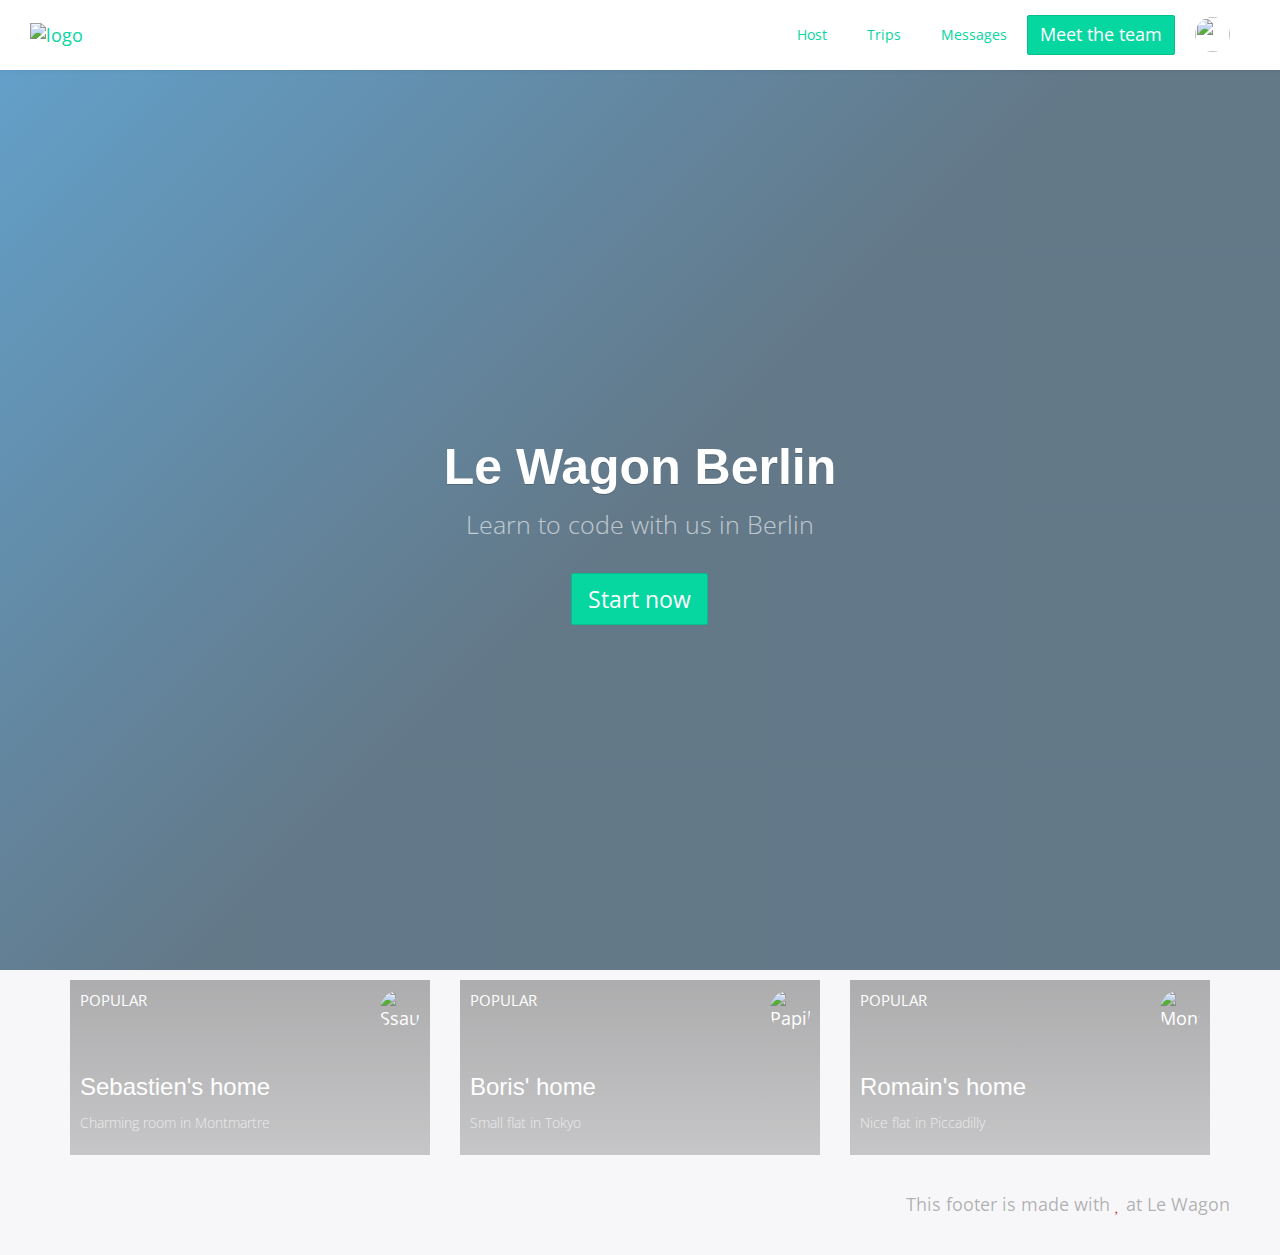
==== commit b38f4e7c: "Automated commit at 2018-02-19 15:16:50 UTC by middleman-deploy 2.0.0-alpha" ====
--- a/index.html
+++ b/index.html
@@ -7,7 +7,7 @@
           content="width=device-width, initial-scale=1, shrink-to-fit=no">
     <!-- Use the title from a page's frontmatter if it has one -->
     <title>Le Wagon - Middleman</title>
-    <link href="stylesheets/application-b1fa7230.css" rel="stylesheet" />
+    <link href="stylesheets/application-d06a0c4b.css" rel="stylesheet" />
     <script src="javascripts/application-93de88c9.js"></script>
     <link href="images/favicon-f15af148.png" rel="icon" type="image/png" />
   </head>
@@ -64,38 +64,38 @@
 <div class="container">
   <div class="row">
       <div class="col-xs-12 col-sm-4">
-        <div class="card" style="background-image: linear-gradient(rgba(0,0,0,0.3), rgba(0,0,0,0.2)), url(https://kitt.lewagon.com/placeholder/cities/shanghai);">
+        <div class="card" style="background-image: linear-gradient(rgba(0,0,0,0.3), rgba(0,0,0,0.2)), url(https://kitt.lewagon.com/placeholder/cities/paris);">
   <div class="card-category">Popular</div>
   <div class="card-description">
-    <h2>Le Wagon Shanghai</h2>
-    <p>Very cool city, the best</p>
+    <h2>Sebastien's home</h2>
+    <p>Charming room in Montmartre</p>
   </div>
-  <img class="card-user" src="https://kitt.lewagon.com/placeholder/users/tgenaitay">
-  <a class="card-link" href="#" ></a>
+  <img src="https://kitt.lewagon.com/placeholder/users/ssaunier" class="card-user" alt="Ssaunier" />
+  <a href="flats/ssaunier.html" class="card-link"></a>
 </div>
 
       </div>
       <div class="col-xs-12 col-sm-4">
-        <div class="card" style="background-image: linear-gradient(rgba(0,0,0,0.3), rgba(0,0,0,0.2)), url(https://kitt.lewagon.com/placeholder/cities/barcelona);">
+        <div class="card" style="background-image: linear-gradient(rgba(0,0,0,0.3), rgba(0,0,0,0.2)), url(https://kitt.lewagon.com/placeholder/cities/tokyo);">
   <div class="card-category">Popular</div>
   <div class="card-description">
-    <h2>Le Wagon Shanghai</h2>
-    <p>Very cool city, the best</p>
+    <h2>Boris' home</h2>
+    <p>Small flat in Tokyo</p>
   </div>
-  <img class="card-user" src="https://kitt.lewagon.com/placeholder/users/tgenaitay">
-  <a class="card-link" href="#" ></a>
+  <img src="https://kitt.lewagon.com/placeholder/users/papillard" class="card-user" alt="Papillard" />
+  <a href="flats/papillard.html" class="card-link"></a>
 </div>
 
       </div>
       <div class="col-xs-12 col-sm-4">
-        <div class="card" style="background-image: linear-gradient(rgba(0,0,0,0.3), rgba(0,0,0,0.2)), url(https://kitt.lewagon.com/placeholder/cities/berlin);">
+        <div class="card" style="background-image: linear-gradient(rgba(0,0,0,0.3), rgba(0,0,0,0.2)), url(https://kitt.lewagon.com/placeholder/cities/london);">
   <div class="card-category">Popular</div>
   <div class="card-description">
-    <h2>Le Wagon Shanghai</h2>
-    <p>Very cool city, the best</p>
+    <h2>Romain's home</h2>
+    <p>Nice flat in Piccadilly</p>
   </div>
-  <img class="card-user" src="https://kitt.lewagon.com/placeholder/users/tgenaitay">
-  <a class="card-link" href="#" ></a>
+  <img src="https://kitt.lewagon.com/placeholder/users/monsieurpaillard" class="card-user" alt="Monsieurpaillard" />
+  <a href="flats/monsieurpaillard.html" class="card-link"></a>
 </div>
 
       </div>
--- a/stylesheets/application-d06a0c4b.css
+++ b/stylesheets/application-d06a0c4b.css
@@ -0,0 +1,8 @@
+@import url("https://fonts.googleapis.com/css?family=Open+Sans:400,300,700|Monserrat:400,100,300,700,500");/*!
+ * Bootstrap v3.3.7 (http://getbootstrap.com)
+ * Copyright 2011-2016 Twitter, Inc.
+ * Licensed under MIT (https://github.com/twbs/bootstrap/blob/master/LICENSE)
+ *//*! normalize.css v3.0.3 | MIT License | github.com/necolas/normalize.css */html{font-family:sans-serif;-ms-text-size-adjust:100%;-webkit-text-size-adjust:100%}body{margin:0}article,aside,details,figcaption,figure,footer,header,hgroup,main,menu,nav,section,summary{display:block}audio,canvas,progress,video{display:inline-block;vertical-align:baseline}audio:not([controls]){display:none;height:0}[hidden],template{display:none}a{background-color:transparent}a:active,a:hover{outline:0}abbr[title]{border-bottom:1px dotted}b,strong{font-weight:bold}dfn{font-style:italic}h1{font-size:2em;margin:0.67em 0}mark{background:#ff0;color:#000}small{font-size:80%}sub,sup{font-size:75%;line-height:0;position:relative;vertical-align:baseline}sup{top:-0.5em}sub{bottom:-0.25em}img{border:0}svg:not(:root){overflow:hidden}figure{margin:1em 40px}hr{-webkit-box-sizing:content-box;box-sizing:content-box;height:0}pre{overflow:auto}code,kbd,pre,samp{font-family:monospace, monospace;font-size:1em}button,input,optgroup,select,textarea{color:inherit;font:inherit;margin:0}button{overflow:visible}button,select{text-transform:none}button,html input[type="button"],input[type="reset"],input[type="submit"]{-webkit-appearance:button;cursor:pointer}button[disabled],html input[disabled]{cursor:default}button::-moz-focus-inner,input::-moz-focus-inner{border:0;padding:0}input{line-height:normal}input[type="checkbox"],input[type="radio"]{-webkit-box-sizing:border-box;box-sizing:border-box;padding:0}input[type="number"]::-webkit-inner-spin-button,input[type="number"]::-webkit-outer-spin-button{height:auto}input[type="search"]{-webkit-appearance:textfield;-webkit-box-sizing:content-box;box-sizing:content-box}input[type="search"]::-webkit-search-cancel-button,input[type="search"]::-webkit-search-decoration{-webkit-appearance:none}fieldset{border:1px solid #c0c0c0;margin:0 2px;padding:0.35em 0.625em 0.75em}legend{border:0;padding:0}textarea{overflow:auto}optgroup{font-weight:bold}table{border-collapse:collapse;border-spacing:0}td,th{padding:0}/*! Source: https://github.com/h5bp/html5-boilerplate/blob/master/src/css/main.css */@media print{*,*:before,*:after{background:transparent !important;color:#000 !important;-webkit-box-shadow:none !important;box-shadow:none !important;text-shadow:none !important}a,a:visited{text-decoration:underline}a[href]:after{content:" (" attr(href) ")"}abbr[title]:after{content:" (" attr(title) ")"}a[href^="#"]:after,a[href^="javascript:"]:after{content:""}pre,blockquote{border:1px solid #999;page-break-inside:avoid}thead{display:table-header-group}tr,img{page-break-inside:avoid}img{max-width:100% !important}p,h2,h3{orphans:3;widows:3}h2,h3{page-break-after:avoid}.navbar{display:none}.btn>.caret,.dropup>.btn>.caret{border-top-color:#000 !important}.label{border:1px solid #000}.table{border-collapse:collapse !important}.table td,.table th{background-color:#fff !important}.table-bordered th,.table-bordered td{border:1px solid #ddd !important}}@font-face{font-family:'Glyphicons Halflings';src:url("../assets/bootstrap/glyphicons-halflings-regular-86b6f62b.eot");src:url("../assets/bootstrap/glyphicons-halflings-regular-86b6f62b.eot?#iefix") format("embedded-opentype"),url("../assets/bootstrap/glyphicons-halflings-regular-ca35b697.woff2") format("woff2"),url("../assets/bootstrap/glyphicons-halflings-regular-278e49a8.woff") format("woff"),url("../assets/bootstrap/glyphicons-halflings-regular-44bc1850.ttf") format("truetype"),url("../assets/bootstrap/glyphicons-halflings-regular-de51a849.svg#glyphicons_halflingsregular") format("svg")}.glyphicon{position:relative;top:1px;display:inline-block;font-family:'Glyphicons Halflings';font-style:normal;font-weight:normal;line-height:1;-webkit-font-smoothing:antialiased;-moz-osx-font-smoothing:grayscale}.glyphicon-asterisk:before{content:"\002a"}.glyphicon-plus:before{content:"\002b"}.glyphicon-euro:before,.glyphicon-eur:before{content:"\20ac"}.glyphicon-minus:before{content:"\2212"}.glyphicon-cloud:before{content:"\2601"}.glyphicon-envelope:before{content:"\2709"}.glyphicon-pencil:before{content:"\270f"}.glyphicon-glass:before{content:"\e001"}.glyphicon-music:before{content:"\e002"}.glyphicon-search:before{content:"\e003"}.glyphicon-heart:before{content:"\e005"}.glyphicon-star:before{content:"\e006"}.glyphicon-star-empty:before{content:"\e007"}.glyphicon-user:before{content:"\e008"}.glyphicon-film:before{content:"\e009"}.glyphicon-th-large:before{content:"\e010"}.glyphicon-th:before{content:"\e011"}.glyphicon-th-list:before{content:"\e012"}.glyphicon-ok:before{content:"\e013"}.glyphicon-remove:before{content:"\e014"}.glyphicon-zoom-in:before{content:"\e015"}.glyphicon-zoom-out:before{content:"\e016"}.glyphicon-off:before{content:"\e017"}.glyphicon-signal:before{content:"\e018"}.glyphicon-cog:before{content:"\e019"}.glyphicon-trash:before{content:"\e020"}.glyphicon-home:before{content:"\e021"}.glyphicon-file:before{content:"\e022"}.glyphicon-time:before{content:"\e023"}.glyphicon-road:before{content:"\e024"}.glyphicon-download-alt:before{content:"\e025"}.glyphicon-download:before{content:"\e026"}.glyphicon-upload:before{content:"\e027"}.glyphicon-inbox:before{content:"\e028"}.glyphicon-play-circle:before{content:"\e029"}.glyphicon-repeat:before{content:"\e030"}.glyphicon-refresh:before{content:"\e031"}.glyphicon-list-alt:before{content:"\e032"}.glyphicon-lock:before{content:"\e033"}.glyphicon-flag:before{content:"\e034"}.glyphicon-headphones:before{content:"\e035"}.glyphicon-volume-off:before{content:"\e036"}.glyphicon-volume-down:before{content:"\e037"}.glyphicon-volume-up:before{content:"\e038"}.glyphicon-qrcode:before{content:"\e039"}.glyphicon-barcode:before{content:"\e040"}.glyphicon-tag:before{content:"\e041"}.glyphicon-tags:before{content:"\e042"}.glyphicon-book:before{content:"\e043"}.glyphicon-bookmark:before{content:"\e044"}.glyphicon-print:before{content:"\e045"}.glyphicon-camera:before{content:"\e046"}.glyphicon-font:before{content:"\e047"}.glyphicon-bold:before{content:"\e048"}.glyphicon-italic:before{content:"\e049"}.glyphicon-text-height:before{content:"\e050"}.glyphicon-text-width:before{content:"\e051"}.glyphicon-align-left:before{content:"\e052"}.glyphicon-align-center:before{content:"\e053"}.glyphicon-align-right:before{content:"\e054"}.glyphicon-align-justify:before{content:"\e055"}.glyphicon-list:before{content:"\e056"}.glyphicon-indent-left:before{content:"\e057"}.glyphicon-indent-right:before{content:"\e058"}.glyphicon-facetime-video:before{content:"\e059"}.glyphicon-picture:before{content:"\e060"}.glyphicon-map-marker:before{content:"\e062"}.glyphicon-adjust:before{content:"\e063"}.glyphicon-tint:before{content:"\e064"}.glyphicon-edit:before{content:"\e065"}.glyphicon-share:before{content:"\e066"}.glyphicon-check:before{content:"\e067"}.glyphicon-move:before{content:"\e068"}.glyphicon-step-backward:before{content:"\e069"}.glyphicon-fast-backward:before{content:"\e070"}.glyphicon-backward:before{content:"\e071"}.glyphicon-play:before{content:"\e072"}.glyphicon-pause:before{content:"\e073"}.glyphicon-stop:before{content:"\e074"}.glyphicon-forward:before{content:"\e075"}.glyphicon-fast-forward:before{content:"\e076"}.glyphicon-step-forward:before{content:"\e077"}.glyphicon-eject:before{content:"\e078"}.glyphicon-chevron-left:before{content:"\e079"}.glyphicon-chevron-right:before{content:"\e080"}.glyphicon-plus-sign:before{content:"\e081"}.glyphicon-minus-sign:before{content:"\e082"}.glyphicon-remove-sign:before{content:"\e083"}.glyphicon-ok-sign:before{content:"\e084"}.glyphicon-question-sign:before{content:"\e085"}.glyphicon-info-sign:before{content:"\e086"}.glyphicon-screenshot:before{content:"\e087"}.glyphicon-remove-circle:before{content:"\e088"}.glyphicon-ok-circle:before{content:"\e089"}.glyphicon-ban-circle:before{content:"\e090"}.glyphicon-arrow-left:before{content:"\e091"}.glyphicon-arrow-right:before{content:"\e092"}.glyphicon-arrow-up:before{content:"\e093"}.glyphicon-arrow-down:before{content:"\e094"}.glyphicon-share-alt:before{content:"\e095"}.glyphicon-resize-full:before{content:"\e096"}.glyphicon-resize-small:before{content:"\e097"}.glyphicon-exclamation-sign:before{content:"\e101"}.glyphicon-gift:before{content:"\e102"}.glyphicon-leaf:before{content:"\e103"}.glyphicon-fire:before{content:"\e104"}.glyphicon-eye-open:before{content:"\e105"}.glyphicon-eye-close:before{content:"\e106"}.glyphicon-warning-sign:before{content:"\e107"}.glyphicon-plane:before{content:"\e108"}.glyphicon-calendar:before{content:"\e109"}.glyphicon-random:before{content:"\e110"}.glyphicon-comment:before{content:"\e111"}.glyphicon-magnet:before{content:"\e112"}.glyphicon-chevron-up:before{content:"\e113"}.glyphicon-chevron-down:before{content:"\e114"}.glyphicon-retweet:before{content:"\e115"}.glyphicon-shopping-cart:before{content:"\e116"}.glyphicon-folder-close:before{content:"\e117"}.glyphicon-folder-open:before{content:"\e118"}.glyphicon-resize-vertical:before{content:"\e119"}.glyphicon-resize-horizontal:before{content:"\e120"}.glyphicon-hdd:before{content:"\e121"}.glyphicon-bullhorn:before{content:"\e122"}.glyphicon-bell:before{content:"\e123"}.glyphicon-certificate:before{content:"\e124"}.glyphicon-thumbs-up:before{content:"\e125"}.glyphicon-thumbs-down:before{content:"\e126"}.glyphicon-hand-right:before{content:"\e127"}.glyphicon-hand-left:before{content:"\e128"}.glyphicon-hand-up:before{content:"\e129"}.glyphicon-hand-down:before{content:"\e130"}.glyphicon-circle-arrow-right:before{content:"\e131"}.glyphicon-circle-arrow-left:before{content:"\e132"}.glyphicon-circle-arrow-up:before{content:"\e133"}.glyphicon-circle-arrow-down:before{content:"\e134"}.glyphicon-globe:before{content:"\e135"}.glyphicon-wrench:before{content:"\e136"}.glyphicon-tasks:before{content:"\e137"}.glyphicon-filter:before{content:"\e138"}.glyphicon-briefcase:before{content:"\e139"}.glyphicon-fullscreen:before{content:"\e140"}.glyphicon-dashboard:before{content:"\e141"}.glyphicon-paperclip:before{content:"\e142"}.glyphicon-heart-empty:before{content:"\e143"}.glyphicon-link:before{content:"\e144"}.glyphicon-phone:before{content:"\e145"}.glyphicon-pushpin:before{content:"\e146"}.glyphicon-usd:before{content:"\e148"}.glyphicon-gbp:before{content:"\e149"}.glyphicon-sort:before{content:"\e150"}.glyphicon-sort-by-alphabet:before{content:"\e151"}.glyphicon-sort-by-alphabet-alt:before{content:"\e152"}.glyphicon-sort-by-order:before{content:"\e153"}.glyphicon-sort-by-order-alt:before{content:"\e154"}.glyphicon-sort-by-attributes:before{content:"\e155"}.glyphicon-sort-by-attributes-alt:before{content:"\e156"}.glyphicon-unchecked:before{content:"\e157"}.glyphicon-expand:before{content:"\e158"}.glyphicon-collapse-down:before{content:"\e159"}.glyphicon-collapse-up:before{content:"\e160"}.glyphicon-log-in:before{content:"\e161"}.glyphicon-flash:before{content:"\e162"}.glyphicon-log-out:before{content:"\e163"}.glyphicon-new-window:before{content:"\e164"}.glyphicon-record:before{content:"\e165"}.glyphicon-save:before{content:"\e166"}.glyphicon-open:before{content:"\e167"}.glyphicon-saved:before{content:"\e168"}.glyphicon-import:before{content:"\e169"}.glyphicon-export:before{content:"\e170"}.glyphicon-send:before{content:"\e171"}.glyphicon-floppy-disk:before{content:"\e172"}.glyphicon-floppy-saved:before{content:"\e173"}.glyphicon-floppy-remove:before{content:"\e174"}.glyphicon-floppy-save:before{content:"\e175"}.glyphicon-floppy-open:before{content:"\e176"}.glyphicon-credit-card:before{content:"\e177"}.glyphicon-transfer:before{content:"\e178"}.glyphicon-cutlery:before{content:"\e179"}.glyphicon-header:before{content:"\e180"}.glyphicon-compressed:before{content:"\e181"}.glyphicon-earphone:before{content:"\e182"}.glyphicon-phone-alt:before{content:"\e183"}.glyphicon-tower:before{content:"\e184"}.glyphicon-stats:before{content:"\e185"}.glyphicon-sd-video:before{content:"\e186"}.glyphicon-hd-video:before{content:"\e187"}.glyphicon-subtitles:before{content:"\e188"}.glyphicon-sound-stereo:before{content:"\e189"}.glyphicon-sound-dolby:before{content:"\e190"}.glyphicon-sound-5-1:before{content:"\e191"}.glyphicon-sound-6-1:before{content:"\e192"}.glyphicon-sound-7-1:before{content:"\e193"}.glyphicon-copyright-mark:before{content:"\e194"}.glyphicon-registration-mark:before{content:"\e195"}.glyphicon-cloud-download:before{content:"\e197"}.glyphicon-cloud-upload:before{content:"\e198"}.glyphicon-tree-conifer:before{content:"\e199"}.glyphicon-tree-deciduous:before{content:"\e200"}.glyphicon-cd:before{content:"\e201"}.glyphicon-save-file:before{content:"\e202"}.glyphicon-open-file:before{content:"\e203"}.glyphicon-level-up:before{content:"\e204"}.glyphicon-copy:before{content:"\e205"}.glyphicon-paste:before{content:"\e206"}.glyphicon-alert:before{content:"\e209"}.glyphicon-equalizer:before{content:"\e210"}.glyphicon-king:before{content:"\e211"}.glyphicon-queen:before{content:"\e212"}.glyphicon-pawn:before{content:"\e213"}.glyphicon-bishop:before{content:"\e214"}.glyphicon-knight:before{content:"\e215"}.glyphicon-baby-formula:before{content:"\e216"}.glyphicon-tent:before{content:"\26fa"}.glyphicon-blackboard:before{content:"\e218"}.glyphicon-bed:before{content:"\e219"}.glyphicon-apple:before{content:"\f8ff"}.glyphicon-erase:before{content:"\e221"}.glyphicon-hourglass:before{content:"\231b"}.glyphicon-lamp:before{content:"\e223"}.glyphicon-duplicate:before{content:"\e224"}.glyphicon-piggy-bank:before{content:"\e225"}.glyphicon-scissors:before{content:"\e226"}.glyphicon-bitcoin:before{content:"\e227"}.glyphicon-btc:before{content:"\e227"}.glyphicon-xbt:before{content:"\e227"}.glyphicon-yen:before{content:"\00a5"}.glyphicon-jpy:before{content:"\00a5"}.glyphicon-ruble:before{content:"\20bd"}.glyphicon-rub:before{content:"\20bd"}.glyphicon-scale:before{content:"\e230"}.glyphicon-ice-lolly:before{content:"\e231"}.glyphicon-ice-lolly-tasted:before{content:"\e232"}.glyphicon-education:before{content:"\e233"}.glyphicon-option-horizontal:before{content:"\e234"}.glyphicon-option-vertical:before{content:"\e235"}.glyphicon-menu-hamburger:before{content:"\e236"}.glyphicon-modal-window:before{content:"\e237"}.glyphicon-oil:before{content:"\e238"}.glyphicon-grain:before{content:"\e239"}.glyphicon-sunglasses:before{content:"\e240"}.glyphicon-text-size:before{content:"\e241"}.glyphicon-text-color:before{content:"\e242"}.glyphicon-text-background:before{content:"\e243"}.glyphicon-object-align-top:before{content:"\e244"}.glyphicon-object-align-bottom:before{content:"\e245"}.glyphicon-object-align-horizontal:before{content:"\e246"}.glyphicon-object-align-left:before{content:"\e247"}.glyphicon-object-align-vertical:before{content:"\e248"}.glyphicon-object-align-right:before{content:"\e249"}.glyphicon-triangle-right:before{content:"\e250"}.glyphicon-triangle-left:before{content:"\e251"}.glyphicon-triangle-bottom:before{content:"\e252"}.glyphicon-triangle-top:before{content:"\e253"}.glyphicon-console:before{content:"\e254"}.glyphicon-superscript:before{content:"\e255"}.glyphicon-subscript:before{content:"\e256"}.glyphicon-menu-left:before{content:"\e257"}.glyphicon-menu-right:before{content:"\e258"}.glyphicon-menu-down:before{content:"\e259"}.glyphicon-menu-up:before{content:"\e260"}*{-webkit-box-sizing:border-box;box-sizing:border-box}*:before,*:after{-webkit-box-sizing:border-box;box-sizing:border-box}html{font-size:10px;-webkit-tap-highlight-color:transparent}body{font-family:"Open Sans", "Helvetica", "sans-serif";font-size:18px;line-height:1.42857143;color:#333333;background-color:#F7F7F9}input,button,select,textarea{font-family:inherit;font-size:inherit;line-height:inherit}a{color:#06D6A0;text-decoration:none}a:hover,a:focus{color:#048c68;text-decoration:underline}a:focus{outline:5px auto -webkit-focus-ring-color;outline-offset:-2px}figure{margin:0}img{vertical-align:middle}.img-responsive{display:block;max-width:100%;height:auto}.img-rounded{border-radius:2px}.img-thumbnail{padding:4px;line-height:1.42857143;background-color:#F7F7F9;border:1px solid #ddd;border-radius:2px;-webkit-transition:all 0.2s ease-in-out;transition:all 0.2s ease-in-out;display:inline-block;max-width:100%;height:auto}.img-circle{border-radius:50%}hr{margin-top:25px;margin-bottom:25px;border:0;border-top:1px solid #eeeeee}.sr-only{position:absolute;width:1px;height:1px;margin:-1px;padding:0;overflow:hidden;clip:rect(0, 0, 0, 0);border:0}.sr-only-focusable:active,.sr-only-focusable:focus{position:static;width:auto;height:auto;margin:0;overflow:visible;clip:auto}[role="button"]{cursor:pointer}h1,h2,h3,h4,h5,h6,.h1,.h2,.h3,.h4,.h5,.h6{font-family:"Monserrat", "Helvetica", "sans-serif";font-weight:500;line-height:1.1;color:inherit}h1 small,h1 .small,h2 small,h2 .small,h3 small,h3 .small,h4 small,h4 .small,h5 small,h5 .small,h6 small,h6 .small,.h1 small,.h1 .small,.h2 small,.h2 .small,.h3 small,.h3 .small,.h4 small,.h4 .small,.h5 small,.h5 .small,.h6 small,.h6 .small{font-weight:normal;line-height:1;color:#777777}h1,.h1,h2,.h2,h3,.h3{margin-top:25px;margin-bottom:12.5px}h1 small,h1 .small,.h1 small,.h1 .small,h2 small,h2 .small,.h2 small,.h2 .small,h3 small,h3 .small,.h3 small,.h3 .small{font-size:65%}h4,.h4,h5,.h5,h6,.h6{margin-top:12.5px;margin-bottom:12.5px}h4 small,h4 .small,.h4 small,.h4 .small,h5 small,h5 .small,.h5 small,.h5 .small,h6 small,h6 .small,.h6 small,.h6 .small{font-size:75%}h1,.h1{font-size:46px}h2,.h2{font-size:38px}h3,.h3{font-size:31px}h4,.h4{font-size:23px}h5,.h5{font-size:18px}h6,.h6{font-size:16px}p{margin:0 0 12.5px}.lead{margin-bottom:25px;font-size:20px;font-weight:300;line-height:1.4}@media (min-width: 768px){.lead{font-size:27px}}small,.small{font-size:88%}mark,.mark{background-color:#fcf8e3;padding:.2em}.text-left{text-align:left}.text-right{text-align:right}.text-center{text-align:center}.text-justify{text-align:justify}.text-nowrap{white-space:nowrap}.text-lowercase{text-transform:lowercase}.text-uppercase,.initialism{text-transform:uppercase}.text-capitalize{text-transform:capitalize}.text-muted{color:#777777}.text-primary{color:#06D6A0}a.text-primary:hover,a.text-primary:focus{color:#05a47b}.text-success{color:#3c763d}a.text-success:hover,a.text-success:focus{color:#2b542c}.text-info{color:#31708f}a.text-info:hover,a.text-info:focus{color:#245269}.text-warning{color:#8a6d3b}a.text-warning:hover,a.text-warning:focus{color:#66512c}.text-danger{color:#a94442}a.text-danger:hover,a.text-danger:focus{color:#843534}.bg-primary{color:#fff}.bg-primary{background-color:#06D6A0}a.bg-primary:hover,a.bg-primary:focus{background-color:#05a47b}.bg-success{background-color:#dff0d8}a.bg-success:hover,a.bg-success:focus{background-color:#c1e2b3}.bg-info{background-color:#d9edf7}a.bg-info:hover,a.bg-info:focus{background-color:#afd9ee}.bg-warning{background-color:#fcf8e3}a.bg-warning:hover,a.bg-warning:focus{background-color:#f7ecb5}.bg-danger{background-color:#f2dede}a.bg-danger:hover,a.bg-danger:focus{background-color:#e4b9b9}.page-header{padding-bottom:11.5px;margin:50px 0 25px;border-bottom:1px solid #eeeeee}ul,ol{margin-top:0;margin-bottom:12.5px}ul ul,ul ol,ol ul,ol ol{margin-bottom:0}.list-unstyled{padding-left:0;list-style:none}.list-inline{padding-left:0;list-style:none;margin-left:-5px}.list-inline>li{display:inline-block;padding-left:5px;padding-right:5px}dl{margin-top:0;margin-bottom:25px}dt,dd{line-height:1.42857143}dt{font-weight:bold}dd{margin-left:0}.dl-horizontal dd:before,.dl-horizontal dd:after{content:" ";display:table}.dl-horizontal dd:after{clear:both}@media (min-width: 768px){.dl-horizontal dt{float:left;width:160px;clear:left;text-align:right;overflow:hidden;text-overflow:ellipsis;white-space:nowrap}.dl-horizontal dd{margin-left:180px}}abbr[title],abbr[data-original-title]{cursor:help;border-bottom:1px dotted #777777}.initialism{font-size:90%}blockquote{padding:12.5px 25px;margin:0 0 25px;font-size:22.5px;border-left:5px solid #eeeeee}blockquote p:last-child,blockquote ul:last-child,blockquote ol:last-child{margin-bottom:0}blockquote footer,blockquote small,blockquote .small{display:block;font-size:80%;line-height:1.42857143;color:#777777}blockquote footer:before,blockquote small:before,blockquote .small:before{content:'\2014 \00A0'}.blockquote-reverse,blockquote.pull-right{padding-right:15px;padding-left:0;border-right:5px solid #eeeeee;border-left:0;text-align:right}.blockquote-reverse footer:before,.blockquote-reverse small:before,.blockquote-reverse .small:before,blockquote.pull-right footer:before,blockquote.pull-right small:before,blockquote.pull-right .small:before{content:''}.blockquote-reverse footer:after,.blockquote-reverse small:after,.blockquote-reverse .small:after,blockquote.pull-right footer:after,blockquote.pull-right small:after,blockquote.pull-right .small:after{content:'\00A0 \2014'}address{margin-bottom:25px;font-style:normal;line-height:1.42857143}code,kbd,pre,samp{font-family:Menlo, Monaco, Consolas, "Courier New", monospace}code{padding:2px 4px;font-size:90%;color:#c7254e;background-color:#f9f2f4;border-radius:2px}kbd{padding:2px 4px;font-size:90%;color:#fff;background-color:#333;border-radius:2px;-webkit-box-shadow:inset 0 -1px 0 rgba(0,0,0,0.25);box-shadow:inset 0 -1px 0 rgba(0,0,0,0.25)}kbd kbd{padding:0;font-size:100%;font-weight:bold;-webkit-box-shadow:none;box-shadow:none}pre{display:block;padding:12px;margin:0 0 12.5px;font-size:17px;line-height:1.42857143;word-break:break-all;word-wrap:break-word;color:#333333;background-color:#f5f5f5;border:1px solid #ccc;border-radius:2px}pre code{padding:0;font-size:inherit;color:inherit;white-space:pre-wrap;background-color:transparent;border-radius:0}.pre-scrollable{max-height:340px;overflow-y:scroll}.container{margin-right:auto;margin-left:auto;padding-left:15px;padding-right:15px}.container:before,.container:after{content:" ";display:table}.container:after{clear:both}@media (min-width: 768px){.container{width:750px}}@media (min-width: 992px){.container{width:970px}}@media (min-width: 1200px){.container{width:1170px}}.container-fluid{margin-right:auto;margin-left:auto;padding-left:15px;padding-right:15px}.container-fluid:before,.container-fluid:after{content:" ";display:table}.container-fluid:after{clear:both}.row{margin-left:-15px;margin-right:-15px}.row:before,.row:after{content:" ";display:table}.row:after{clear:both}.col-xs-1,.col-sm-1,.col-md-1,.col-lg-1,.col-xs-2,.col-sm-2,.col-md-2,.col-lg-2,.col-xs-3,.col-sm-3,.col-md-3,.col-lg-3,.col-xs-4,.col-sm-4,.col-md-4,.col-lg-4,.col-xs-5,.col-sm-5,.col-md-5,.col-lg-5,.col-xs-6,.col-sm-6,.col-md-6,.col-lg-6,.col-xs-7,.col-sm-7,.col-md-7,.col-lg-7,.col-xs-8,.col-sm-8,.col-md-8,.col-lg-8,.col-xs-9,.col-sm-9,.col-md-9,.col-lg-9,.col-xs-10,.col-sm-10,.col-md-10,.col-lg-10,.col-xs-11,.col-sm-11,.col-md-11,.col-lg-11,.col-xs-12,.col-sm-12,.col-md-12,.col-lg-12{position:relative;min-height:1px;padding-left:15px;padding-right:15px}.col-xs-1,.col-xs-2,.col-xs-3,.col-xs-4,.col-xs-5,.col-xs-6,.col-xs-7,.col-xs-8,.col-xs-9,.col-xs-10,.col-xs-11,.col-xs-12{float:left}.col-xs-1{width:8.33333333%}.col-xs-2{width:16.66666667%}.col-xs-3{width:25%}.col-xs-4{width:33.33333333%}.col-xs-5{width:41.66666667%}.col-xs-6{width:50%}.col-xs-7{width:58.33333333%}.col-xs-8{width:66.66666667%}.col-xs-9{width:75%}.col-xs-10{width:83.33333333%}.col-xs-11{width:91.66666667%}.col-xs-12{width:100%}.col-xs-pull-0{right:auto}.col-xs-pull-1{right:8.33333333%}.col-xs-pull-2{right:16.66666667%}.col-xs-pull-3{right:25%}.col-xs-pull-4{right:33.33333333%}.col-xs-pull-5{right:41.66666667%}.col-xs-pull-6{right:50%}.col-xs-pull-7{right:58.33333333%}.col-xs-pull-8{right:66.66666667%}.col-xs-pull-9{right:75%}.col-xs-pull-10{right:83.33333333%}.col-xs-pull-11{right:91.66666667%}.col-xs-pull-12{right:100%}.col-xs-push-0{left:auto}.col-xs-push-1{left:8.33333333%}.col-xs-push-2{left:16.66666667%}.col-xs-push-3{left:25%}.col-xs-push-4{left:33.33333333%}.col-xs-push-5{left:41.66666667%}.col-xs-push-6{left:50%}.col-xs-push-7{left:58.33333333%}.col-xs-push-8{left:66.66666667%}.col-xs-push-9{left:75%}.col-xs-push-10{left:83.33333333%}.col-xs-push-11{left:91.66666667%}.col-xs-push-12{left:100%}.col-xs-offset-0{margin-left:0%}.col-xs-offset-1{margin-left:8.33333333%}.col-xs-offset-2{margin-left:16.66666667%}.col-xs-offset-3{margin-left:25%}.col-xs-offset-4{margin-left:33.33333333%}.col-xs-offset-5{margin-left:41.66666667%}.col-xs-offset-6{margin-left:50%}.col-xs-offset-7{margin-left:58.33333333%}.col-xs-offset-8{margin-left:66.66666667%}.col-xs-offset-9{margin-left:75%}.col-xs-offset-10{margin-left:83.33333333%}.col-xs-offset-11{margin-left:91.66666667%}.col-xs-offset-12{margin-left:100%}@media (min-width: 768px){.col-sm-1,.col-sm-2,.col-sm-3,.col-sm-4,.col-sm-5,.col-sm-6,.col-sm-7,.col-sm-8,.col-sm-9,.col-sm-10,.col-sm-11,.col-sm-12{float:left}.col-sm-1{width:8.33333333%}.col-sm-2{width:16.66666667%}.col-sm-3{width:25%}.col-sm-4{width:33.33333333%}.col-sm-5{width:41.66666667%}.col-sm-6{width:50%}.col-sm-7{width:58.33333333%}.col-sm-8{width:66.66666667%}.col-sm-9{width:75%}.col-sm-10{width:83.33333333%}.col-sm-11{width:91.66666667%}.col-sm-12{width:100%}.col-sm-pull-0{right:auto}.col-sm-pull-1{right:8.33333333%}.col-sm-pull-2{right:16.66666667%}.col-sm-pull-3{right:25%}.col-sm-pull-4{right:33.33333333%}.col-sm-pull-5{right:41.66666667%}.col-sm-pull-6{right:50%}.col-sm-pull-7{right:58.33333333%}.col-sm-pull-8{right:66.66666667%}.col-sm-pull-9{right:75%}.col-sm-pull-10{right:83.33333333%}.col-sm-pull-11{right:91.66666667%}.col-sm-pull-12{right:100%}.col-sm-push-0{left:auto}.col-sm-push-1{left:8.33333333%}.col-sm-push-2{left:16.66666667%}.col-sm-push-3{left:25%}.col-sm-push-4{left:33.33333333%}.col-sm-push-5{left:41.66666667%}.col-sm-push-6{left:50%}.col-sm-push-7{left:58.33333333%}.col-sm-push-8{left:66.66666667%}.col-sm-push-9{left:75%}.col-sm-push-10{left:83.33333333%}.col-sm-push-11{left:91.66666667%}.col-sm-push-12{left:100%}.col-sm-offset-0{margin-left:0%}.col-sm-offset-1{margin-left:8.33333333%}.col-sm-offset-2{margin-left:16.66666667%}.col-sm-offset-3{margin-left:25%}.col-sm-offset-4{margin-left:33.33333333%}.col-sm-offset-5{margin-left:41.66666667%}.col-sm-offset-6{margin-left:50%}.col-sm-offset-7{margin-left:58.33333333%}.col-sm-offset-8{margin-left:66.66666667%}.col-sm-offset-9{margin-left:75%}.col-sm-offset-10{margin-left:83.33333333%}.col-sm-offset-11{margin-left:91.66666667%}.col-sm-offset-12{margin-left:100%}}@media (min-width: 992px){.col-md-1,.col-md-2,.col-md-3,.col-md-4,.col-md-5,.col-md-6,.col-md-7,.col-md-8,.col-md-9,.col-md-10,.col-md-11,.col-md-12{float:left}.col-md-1{width:8.33333333%}.col-md-2{width:16.66666667%}.col-md-3{width:25%}.col-md-4{width:33.33333333%}.col-md-5{width:41.66666667%}.col-md-6{width:50%}.col-md-7{width:58.33333333%}.col-md-8{width:66.66666667%}.col-md-9{width:75%}.col-md-10{width:83.33333333%}.col-md-11{width:91.66666667%}.col-md-12{width:100%}.col-md-pull-0{right:auto}.col-md-pull-1{right:8.33333333%}.col-md-pull-2{right:16.66666667%}.col-md-pull-3{right:25%}.col-md-pull-4{right:33.33333333%}.col-md-pull-5{right:41.66666667%}.col-md-pull-6{right:50%}.col-md-pull-7{right:58.33333333%}.col-md-pull-8{right:66.66666667%}.col-md-pull-9{right:75%}.col-md-pull-10{right:83.33333333%}.col-md-pull-11{right:91.66666667%}.col-md-pull-12{right:100%}.col-md-push-0{left:auto}.col-md-push-1{left:8.33333333%}.col-md-push-2{left:16.66666667%}.col-md-push-3{left:25%}.col-md-push-4{left:33.33333333%}.col-md-push-5{left:41.66666667%}.col-md-push-6{left:50%}.col-md-push-7{left:58.33333333%}.col-md-push-8{left:66.66666667%}.col-md-push-9{left:75%}.col-md-push-10{left:83.33333333%}.col-md-push-11{left:91.66666667%}.col-md-push-12{left:100%}.col-md-offset-0{margin-left:0%}.col-md-offset-1{margin-left:8.33333333%}.col-md-offset-2{margin-left:16.66666667%}.col-md-offset-3{margin-left:25%}.col-md-offset-4{margin-left:33.33333333%}.col-md-offset-5{margin-left:41.66666667%}.col-md-offset-6{margin-left:50%}.col-md-offset-7{margin-left:58.33333333%}.col-md-offset-8{margin-left:66.66666667%}.col-md-offset-9{margin-left:75%}.col-md-offset-10{margin-left:83.33333333%}.col-md-offset-11{margin-left:91.66666667%}.col-md-offset-12{margin-left:100%}}@media (min-width: 1200px){.col-lg-1,.col-lg-2,.col-lg-3,.col-lg-4,.col-lg-5,.col-lg-6,.col-lg-7,.col-lg-8,.col-lg-9,.col-lg-10,.col-lg-11,.col-lg-12{float:left}.col-lg-1{width:8.33333333%}.col-lg-2{width:16.66666667%}.col-lg-3{width:25%}.col-lg-4{width:33.33333333%}.col-lg-5{width:41.66666667%}.col-lg-6{width:50%}.col-lg-7{width:58.33333333%}.col-lg-8{width:66.66666667%}.col-lg-9{width:75%}.col-lg-10{width:83.33333333%}.col-lg-11{width:91.66666667%}.col-lg-12{width:100%}.col-lg-pull-0{right:auto}.col-lg-pull-1{right:8.33333333%}.col-lg-pull-2{right:16.66666667%}.col-lg-pull-3{right:25%}.col-lg-pull-4{right:33.33333333%}.col-lg-pull-5{right:41.66666667%}.col-lg-pull-6{right:50%}.col-lg-pull-7{right:58.33333333%}.col-lg-pull-8{right:66.66666667%}.col-lg-pull-9{right:75%}.col-lg-pull-10{right:83.33333333%}.col-lg-pull-11{right:91.66666667%}.col-lg-pull-12{right:100%}.col-lg-push-0{left:auto}.col-lg-push-1{left:8.33333333%}.col-lg-push-2{left:16.66666667%}.col-lg-push-3{left:25%}.col-lg-push-4{left:33.33333333%}.col-lg-push-5{left:41.66666667%}.col-lg-push-6{left:50%}.col-lg-push-7{left:58.33333333%}.col-lg-push-8{left:66.66666667%}.col-lg-push-9{left:75%}.col-lg-push-10{left:83.33333333%}.col-lg-push-11{left:91.66666667%}.col-lg-push-12{left:100%}.col-lg-offset-0{margin-left:0%}.col-lg-offset-1{margin-left:8.33333333%}.col-lg-offset-2{margin-left:16.66666667%}.col-lg-offset-3{margin-left:25%}.col-lg-offset-4{margin-left:33.33333333%}.col-lg-offset-5{margin-left:41.66666667%}.col-lg-offset-6{margin-left:50%}.col-lg-offset-7{margin-left:58.33333333%}.col-lg-offset-8{margin-left:66.66666667%}.col-lg-offset-9{margin-left:75%}.col-lg-offset-10{margin-left:83.33333333%}.col-lg-offset-11{margin-left:91.66666667%}.col-lg-offset-12{margin-left:100%}}table{background-color:transparent}caption{padding-top:8px;padding-bottom:8px;color:#777777;text-align:left}th{text-align:left}.table{width:100%;max-width:100%;margin-bottom:25px}.table>thead>tr>th,.table>thead>tr>td,.table>tbody>tr>th,.table>tbody>tr>td,.table>tfoot>tr>th,.table>tfoot>tr>td{padding:8px;line-height:1.42857143;vertical-align:top;border-top:1px solid #ddd}.table>thead>tr>th{vertical-align:bottom;border-bottom:2px solid #ddd}.table>caption+thead>tr:first-child>th,.table>caption+thead>tr:first-child>td,.table>colgroup+thead>tr:first-child>th,.table>colgroup+thead>tr:first-child>td,.table>thead:first-child>tr:first-child>th,.table>thead:first-child>tr:first-child>td{border-top:0}.table>tbody+tbody{border-top:2px solid #ddd}.table .table{background-color:#F7F7F9}.table-condensed>thead>tr>th,.table-condensed>thead>tr>td,.table-condensed>tbody>tr>th,.table-condensed>tbody>tr>td,.table-condensed>tfoot>tr>th,.table-condensed>tfoot>tr>td{padding:5px}.table-bordered{border:1px solid #ddd}.table-bordered>thead>tr>th,.table-bordered>thead>tr>td,.table-bordered>tbody>tr>th,.table-bordered>tbody>tr>td,.table-bordered>tfoot>tr>th,.table-bordered>tfoot>tr>td{border:1px solid #ddd}.table-bordered>thead>tr>th,.table-bordered>thead>tr>td{border-bottom-width:2px}.table-striped>tbody>tr:nth-of-type(odd){background-color:#f9f9f9}.table-hover>tbody>tr:hover{background-color:#f5f5f5}table col[class*="col-"]{position:static;float:none;display:table-column}table td[class*="col-"],table th[class*="col-"]{position:static;float:none;display:table-cell}.table>thead>tr>td.active,.table>thead>tr>th.active,.table>thead>tr.active>td,.table>thead>tr.active>th,.table>tbody>tr>td.active,.table>tbody>tr>th.active,.table>tbody>tr.active>td,.table>tbody>tr.active>th,.table>tfoot>tr>td.active,.table>tfoot>tr>th.active,.table>tfoot>tr.active>td,.table>tfoot>tr.active>th{background-color:#f5f5f5}.table-hover>tbody>tr>td.active:hover,.table-hover>tbody>tr>th.active:hover,.table-hover>tbody>tr.active:hover>td,.table-hover>tbody>tr:hover>.active,.table-hover>tbody>tr.active:hover>th{background-color:#e8e8e8}.table>thead>tr>td.success,.table>thead>tr>th.success,.table>thead>tr.success>td,.table>thead>tr.success>th,.table>tbody>tr>td.success,.table>tbody>tr>th.success,.table>tbody>tr.success>td,.table>tbody>tr.success>th,.table>tfoot>tr>td.success,.table>tfoot>tr>th.success,.table>tfoot>tr.success>td,.table>tfoot>tr.success>th{background-color:#dff0d8}.table-hover>tbody>tr>td.success:hover,.table-hover>tbody>tr>th.success:hover,.table-hover>tbody>tr.success:hover>td,.table-hover>tbody>tr:hover>.success,.table-hover>tbody>tr.success:hover>th{background-color:#d0e9c6}.table>thead>tr>td.info,.table>thead>tr>th.info,.table>thead>tr.info>td,.table>thead>tr.info>th,.table>tbody>tr>td.info,.table>tbody>tr>th.info,.table>tbody>tr.info>td,.table>tbody>tr.info>th,.table>tfoot>tr>td.info,.table>tfoot>tr>th.info,.table>tfoot>tr.info>td,.table>tfoot>tr.info>th{background-color:#d9edf7}.table-hover>tbody>tr>td.info:hover,.table-hover>tbody>tr>th.info:hover,.table-hover>tbody>tr.info:hover>td,.table-hover>tbody>tr:hover>.info,.table-hover>tbody>tr.info:hover>th{background-color:#c4e3f3}.table>thead>tr>td.warning,.table>thead>tr>th.warning,.table>thead>tr.warning>td,.table>thead>tr.warning>th,.table>tbody>tr>td.warning,.table>tbody>tr>th.warning,.table>tbody>tr.warning>td,.table>tbody>tr.warning>th,.table>tfoot>tr>td.warning,.table>tfoot>tr>th.warning,.table>tfoot>tr.warning>td,.table>tfoot>tr.warning>th{background-color:#fcf8e3}.table-hover>tbody>tr>td.warning:hover,.table-hover>tbody>tr>th.warning:hover,.table-hover>tbody>tr.warning:hover>td,.table-hover>tbody>tr:hover>.warning,.table-hover>tbody>tr.warning:hover>th{background-color:#faf2cc}.table>thead>tr>td.danger,.table>thead>tr>th.danger,.table>thead>tr.danger>td,.table>thead>tr.danger>th,.table>tbody>tr>td.danger,.table>tbody>tr>th.danger,.table>tbody>tr.danger>td,.table>tbody>tr.danger>th,.table>tfoot>tr>td.danger,.table>tfoot>tr>th.danger,.table>tfoot>tr.danger>td,.table>tfoot>tr.danger>th{background-color:#f2dede}.table-hover>tbody>tr>td.danger:hover,.table-hover>tbody>tr>th.danger:hover,.table-hover>tbody>tr.danger:hover>td,.table-hover>tbody>tr:hover>.danger,.table-hover>tbody>tr.danger:hover>th{background-color:#ebcccc}.table-responsive{overflow-x:auto;min-height:0.01%}@media screen and (max-width: 767px){.table-responsive{width:100%;margin-bottom:18.75px;overflow-y:hidden;-ms-overflow-style:-ms-autohiding-scrollbar;border:1px solid #ddd}.table-responsive>.table{margin-bottom:0}.table-responsive>.table>thead>tr>th,.table-responsive>.table>thead>tr>td,.table-responsive>.table>tbody>tr>th,.table-responsive>.table>tbody>tr>td,.table-responsive>.table>tfoot>tr>th,.table-responsive>.table>tfoot>tr>td{white-space:nowrap}.table-responsive>.table-bordered{border:0}.table-responsive>.table-bordered>thead>tr>th:first-child,.table-responsive>.table-bordered>thead>tr>td:first-child,.table-responsive>.table-bordered>tbody>tr>th:first-child,.table-responsive>.table-bordered>tbody>tr>td:first-child,.table-responsive>.table-bordered>tfoot>tr>th:first-child,.table-responsive>.table-bordered>tfoot>tr>td:first-child{border-left:0}.table-responsive>.table-bordered>thead>tr>th:last-child,.table-responsive>.table-bordered>thead>tr>td:last-child,.table-responsive>.table-bordered>tbody>tr>th:last-child,.table-responsive>.table-bordered>tbody>tr>td:last-child,.table-responsive>.table-bordered>tfoot>tr>th:last-child,.table-responsive>.table-bordered>tfoot>tr>td:last-child{border-right:0}.table-responsive>.table-bordered>tbody>tr:last-child>th,.table-responsive>.table-bordered>tbody>tr:last-child>td,.table-responsive>.table-bordered>tfoot>tr:last-child>th,.table-responsive>.table-bordered>tfoot>tr:last-child>td{border-bottom:0}}fieldset{padding:0;margin:0;border:0;min-width:0}legend{display:block;width:100%;padding:0;margin-bottom:25px;font-size:27px;line-height:inherit;color:#333333;border:0;border-bottom:1px solid #e5e5e5}label{display:inline-block;max-width:100%;margin-bottom:5px;font-weight:bold}input[type="search"]{-webkit-box-sizing:border-box;box-sizing:border-box}input[type="radio"],input[type="checkbox"]{margin:4px 0 0;margin-top:1px \9;line-height:normal}input[type="file"]{display:block}input[type="range"]{display:block;width:100%}select[multiple],select[size]{height:auto}input[type="file"]:focus,input[type="radio"]:focus,input[type="checkbox"]:focus{outline:5px auto -webkit-focus-ring-color;outline-offset:-2px}output{display:block;padding-top:7px;font-size:18px;line-height:1.42857143;color:#000000}.form-control{display:block;width:100%;height:39px;padding:6px 12px;font-size:18px;line-height:1.42857143;color:#000000;background-color:#fff;background-image:none;border:1px solid #ccc;border-radius:2px;-webkit-box-shadow:inset 0 1px 1px rgba(0,0,0,0.075);box-shadow:inset 0 1px 1px rgba(0,0,0,0.075);-webkit-transition:border-color ease-in-out 0.15s, box-shadow ease-in-out 0.15s;-webkit-transition:border-color ease-in-out 0.15s, -webkit-box-shadow ease-in-out 0.15s;transition:border-color ease-in-out 0.15s, -webkit-box-shadow ease-in-out 0.15s;transition:border-color ease-in-out 0.15s, box-shadow ease-in-out 0.15s;transition:border-color ease-in-out 0.15s, box-shadow ease-in-out 0.15s, -webkit-box-shadow ease-in-out 0.15s}.form-control:focus{border-color:#66afe9;outline:0;-webkit-box-shadow:inset 0 1px 1px rgba(0,0,0,0.075),0 0 8px rgba(102,175,233,0.6);box-shadow:inset 0 1px 1px rgba(0,0,0,0.075),0 0 8px rgba(102,175,233,0.6)}.form-control::-moz-placeholder{color:#999;opacity:1}.form-control:-ms-input-placeholder{color:#999}.form-control::-webkit-input-placeholder{color:#999}.form-control::-ms-expand{border:0;background-color:transparent}.form-control[disabled],.form-control[readonly],fieldset[disabled] .form-control{background-color:#eeeeee;opacity:1}.form-control[disabled],fieldset[disabled] .form-control{cursor:not-allowed}textarea.form-control{height:auto}input[type="search"]{-webkit-appearance:none}@media screen and (-webkit-min-device-pixel-ratio: 0){input[type="date"].form-control,input[type="time"].form-control,input[type="datetime-local"].form-control,input[type="month"].form-control{line-height:39px}input[type="date"].input-sm,.input-group-sm>input[type="date"].form-control,.input-group-sm>input[type="date"].input-group-addon,.input-group-sm>.input-group-btn>input[type="date"].btn,.input-group-sm input[type="date"],input[type="time"].input-sm,.input-group-sm>input[type="time"].form-control,.input-group-sm>input[type="time"].input-group-addon,.input-group-sm>.input-group-btn>input[type="time"].btn,.input-group-sm input[type="time"],input[type="datetime-local"].input-sm,.input-group-sm>input[type="datetime-local"].form-control,.input-group-sm>input[type="datetime-local"].input-group-addon,.input-group-sm>.input-group-btn>input[type="datetime-local"].btn,.input-group-sm input[type="datetime-local"],input[type="month"].input-sm,.input-group-sm>input[type="month"].form-control,.input-group-sm>input[type="month"].input-group-addon,.input-group-sm>.input-group-btn>input[type="month"].btn,.input-group-sm input[type="month"]{line-height:36px}input[type="date"].input-lg,.input-group-lg>input[type="date"].form-control,.input-group-lg>input[type="date"].input-group-addon,.input-group-lg>.input-group-btn>input[type="date"].btn,.input-group-lg input[type="date"],input[type="time"].input-lg,.input-group-lg>input[type="time"].form-control,.input-group-lg>input[type="time"].input-group-addon,.input-group-lg>.input-group-btn>input[type="time"].btn,.input-group-lg input[type="time"],input[type="datetime-local"].input-lg,.input-group-lg>input[type="datetime-local"].form-control,.input-group-lg>input[type="datetime-local"].input-group-addon,.input-group-lg>.input-group-btn>input[type="datetime-local"].btn,.input-group-lg input[type="datetime-local"],input[type="month"].input-lg,.input-group-lg>input[type="month"].form-control,.input-group-lg>input[type="month"].input-group-addon,.input-group-lg>.input-group-btn>input[type="month"].btn,.input-group-lg input[type="month"]{line-height:53px}}.form-group{margin-bottom:15px}.radio,.checkbox{position:relative;display:block;margin-top:10px;margin-bottom:10px}.radio label,.checkbox label{min-height:25px;padding-left:20px;margin-bottom:0;font-weight:normal;cursor:pointer}.radio input[type="radio"],.radio-inline input[type="radio"],.checkbox input[type="checkbox"],.checkbox-inline input[type="checkbox"]{position:absolute;margin-left:-20px;margin-top:4px \9}.radio+.radio,.checkbox+.checkbox{margin-top:-5px}.radio-inline,.checkbox-inline{position:relative;display:inline-block;padding-left:20px;margin-bottom:0;vertical-align:middle;font-weight:normal;cursor:pointer}.radio-inline+.radio-inline,.checkbox-inline+.checkbox-inline{margin-top:0;margin-left:10px}input[type="radio"][disabled],input[type="radio"].disabled,fieldset[disabled] input[type="radio"],input[type="checkbox"][disabled],input[type="checkbox"].disabled,fieldset[disabled] input[type="checkbox"]{cursor:not-allowed}.radio-inline.disabled,fieldset[disabled] .radio-inline,.checkbox-inline.disabled,fieldset[disabled] .checkbox-inline{cursor:not-allowed}.radio.disabled label,fieldset[disabled] .radio label,.checkbox.disabled label,fieldset[disabled] .checkbox label{cursor:not-allowed}.form-control-static{padding-top:7px;padding-bottom:7px;margin-bottom:0;min-height:43px}.form-control-static.input-lg,.input-group-lg>.form-control-static.form-control,.input-group-lg>.form-control-static.input-group-addon,.input-group-lg>.input-group-btn>.form-control-static.btn,.form-control-static.input-sm,.input-group-sm>.form-control-static.form-control,.input-group-sm>.form-control-static.input-group-addon,.input-group-sm>.input-group-btn>.form-control-static.btn{padding-left:0;padding-right:0}.input-sm,.input-group-sm>.form-control,.input-group-sm>.input-group-addon,.input-group-sm>.input-group-btn>.btn{height:36px;padding:5px 10px;font-size:16px;line-height:1.5;border-radius:2px}select.input-sm,.input-group-sm>select.form-control,.input-group-sm>select.input-group-addon,.input-group-sm>.input-group-btn>select.btn{height:36px;line-height:36px}textarea.input-sm,.input-group-sm>textarea.form-control,.input-group-sm>textarea.input-group-addon,.input-group-sm>.input-group-btn>textarea.btn,select[multiple].input-sm,.input-group-sm>select[multiple].form-control,.input-group-sm>select[multiple].input-group-addon,.input-group-sm>.input-group-btn>select[multiple].btn{height:auto}.form-group-sm .form-control{height:36px;padding:5px 10px;font-size:16px;line-height:1.5;border-radius:2px}.form-group-sm select.form-control{height:36px;line-height:36px}.form-group-sm textarea.form-control,.form-group-sm select[multiple].form-control{height:auto}.form-group-sm .form-control-static{height:36px;min-height:41px;padding:6px 10px;font-size:16px;line-height:1.5}.input-lg,.input-group-lg>.form-control,.input-group-lg>.input-group-addon,.input-group-lg>.input-group-btn>.btn{height:53px;padding:10px 16px;font-size:23px;line-height:1.3333333;border-radius:2px}select.input-lg,.input-group-lg>select.form-control,.input-group-lg>select.input-group-addon,.input-group-lg>.input-group-btn>select.btn{height:53px;line-height:53px}textarea.input-lg,.input-group-lg>textarea.form-control,.input-group-lg>textarea.input-group-addon,.input-group-lg>.input-group-btn>textarea.btn,select[multiple].input-lg,.input-group-lg>select[multiple].form-control,.input-group-lg>select[multiple].input-group-addon,.input-group-lg>.input-group-btn>select[multiple].btn{height:auto}.form-group-lg .form-control{height:53px;padding:10px 16px;font-size:23px;line-height:1.3333333;border-radius:2px}.form-group-lg select.form-control{height:53px;line-height:53px}.form-group-lg textarea.form-control,.form-group-lg select[multiple].form-control{height:auto}.form-group-lg .form-control-static{height:53px;min-height:48px;padding:11px 16px;font-size:23px;line-height:1.3333333}.has-feedback{position:relative}.has-feedback .form-control{padding-right:48.75px}.form-control-feedback{position:absolute;top:0;right:0;z-index:2;display:block;width:39px;height:39px;line-height:39px;text-align:center;pointer-events:none}.input-lg+.form-control-feedback,.input-group-lg>.form-control+.form-control-feedback,.input-group-lg>.input-group-addon+.form-control-feedback,.input-group-lg>.input-group-btn>.btn+.form-control-feedback,.input-group-lg+.form-control-feedback,.form-group-lg .form-control+.form-control-feedback{width:53px;height:53px;line-height:53px}.input-sm+.form-control-feedback,.input-group-sm>.form-control+.form-control-feedback,.input-group-sm>.input-group-addon+.form-control-feedback,.input-group-sm>.input-group-btn>.btn+.form-control-feedback,.input-group-sm+.form-control-feedback,.form-group-sm .form-control+.form-control-feedback{width:36px;height:36px;line-height:36px}.has-success .help-block,.has-success .control-label,.has-success .radio,.has-success .checkbox,.has-success .radio-inline,.has-success .checkbox-inline,.has-success.radio label,.has-success.checkbox label,.has-success.radio-inline label,.has-success.checkbox-inline label{color:#3c763d}.has-success .form-control{border-color:#3c763d;-webkit-box-shadow:inset 0 1px 1px rgba(0,0,0,0.075);box-shadow:inset 0 1px 1px rgba(0,0,0,0.075)}.has-success .form-control:focus{border-color:#2b542c;-webkit-box-shadow:inset 0 1px 1px rgba(0,0,0,0.075),0 0 6px #67b168;box-shadow:inset 0 1px 1px rgba(0,0,0,0.075),0 0 6px #67b168}.has-success .input-group-addon{color:#3c763d;border-color:#3c763d;background-color:#dff0d8}.has-success .form-control-feedback{color:#3c763d}.has-warning .help-block,.has-warning .control-label,.has-warning .radio,.has-warning .checkbox,.has-warning .radio-inline,.has-warning .checkbox-inline,.has-warning.radio label,.has-warning.checkbox label,.has-warning.radio-inline label,.has-warning.checkbox-inline label{color:#8a6d3b}.has-warning .form-control{border-color:#8a6d3b;-webkit-box-shadow:inset 0 1px 1px rgba(0,0,0,0.075);box-shadow:inset 0 1px 1px rgba(0,0,0,0.075)}.has-warning .form-control:focus{border-color:#66512c;-webkit-box-shadow:inset 0 1px 1px rgba(0,0,0,0.075),0 0 6px #c0a16b;box-shadow:inset 0 1px 1px rgba(0,0,0,0.075),0 0 6px #c0a16b}.has-warning .input-group-addon{color:#8a6d3b;border-color:#8a6d3b;background-color:#fcf8e3}.has-warning .form-control-feedback{color:#8a6d3b}.has-error .help-block,.has-error .control-label,.has-error .radio,.has-error .checkbox,.has-error .radio-inline,.has-error .checkbox-inline,.has-error.radio label,.has-error.checkbox label,.has-error.radio-inline label,.has-error.checkbox-inline label{color:#a94442}.has-error .form-control{border-color:#a94442;-webkit-box-shadow:inset 0 1px 1px rgba(0,0,0,0.075);box-shadow:inset 0 1px 1px rgba(0,0,0,0.075)}.has-error .form-control:focus{border-color:#843534;-webkit-box-shadow:inset 0 1px 1px rgba(0,0,0,0.075),0 0 6px #ce8483;box-shadow:inset 0 1px 1px rgba(0,0,0,0.075),0 0 6px #ce8483}.has-error .input-group-addon{color:#a94442;border-color:#a94442;background-color:#f2dede}.has-error .form-control-feedback{color:#a94442}.has-feedback label ~ .form-control-feedback{top:30px}.has-feedback label.sr-only ~ .form-control-feedback{top:0}.help-block{display:block;margin-top:5px;margin-bottom:10px;color:#737373}@media (min-width: 768px){.form-inline .form-group{display:inline-block;margin-bottom:0;vertical-align:middle}.form-inline .form-control{display:inline-block;width:auto;vertical-align:middle}.form-inline .form-control-static{display:inline-block}.form-inline .input-group{display:inline-table;vertical-align:middle}.form-inline .input-group .input-group-addon,.form-inline .input-group .input-group-btn,.form-inline .input-group .form-control{width:auto}.form-inline .input-group>.form-control{width:100%}.form-inline .control-label{margin-bottom:0;vertical-align:middle}.form-inline .radio,.form-inline .checkbox{display:inline-block;margin-top:0;margin-bottom:0;vertical-align:middle}.form-inline .radio label,.form-inline .checkbox label{padding-left:0}.form-inline .radio input[type="radio"],.form-inline .checkbox input[type="checkbox"]{position:relative;margin-left:0}.form-inline .has-feedback .form-control-feedback{top:0}}.form-horizontal .radio,.form-horizontal .checkbox,.form-horizontal .radio-inline,.form-horizontal .checkbox-inline{margin-top:0;margin-bottom:0;padding-top:7px}.form-horizontal .radio,.form-horizontal .checkbox{min-height:32px}.form-horizontal .form-group{margin-left:-15px;margin-right:-15px}.form-horizontal .form-group:before,.form-horizontal .form-group:after{content:" ";display:table}.form-horizontal .form-group:after{clear:both}@media (min-width: 768px){.form-horizontal .control-label{text-align:right;margin-bottom:0;padding-top:7px}}.form-horizontal .has-feedback .form-control-feedback{right:15px}@media (min-width: 768px){.form-horizontal .form-group-lg .control-label{padding-top:11px;font-size:23px}}@media (min-width: 768px){.form-horizontal .form-group-sm .control-label{padding-top:6px;font-size:16px}}.btn{display:inline-block;margin-bottom:0;font-weight:normal;text-align:center;vertical-align:middle;-ms-touch-action:manipulation;touch-action:manipulation;cursor:pointer;background-image:none;border:1px solid transparent;white-space:nowrap;padding:6px 12px;font-size:18px;line-height:1.42857143;border-radius:2px;-webkit-user-select:none;-moz-user-select:none;-ms-user-select:none;user-select:none}.btn:focus,.btn.focus,.btn:active:focus,.btn:active.focus,.btn.active:focus,.btn.active.focus{outline:5px auto -webkit-focus-ring-color;outline-offset:-2px}.btn:hover,.btn:focus,.btn.focus{color:#333;text-decoration:none}.btn:active,.btn.active{outline:0;background-image:none;-webkit-box-shadow:inset 0 3px 5px rgba(0,0,0,0.125);box-shadow:inset 0 3px 5px rgba(0,0,0,0.125)}.btn.disabled,.btn[disabled],fieldset[disabled] .btn{cursor:not-allowed;opacity:0.65;filter:alpha(opacity=65);-webkit-box-shadow:none;box-shadow:none}a.btn.disabled,fieldset[disabled] a.btn{pointer-events:none}.btn-default{color:#333;background-color:#fff;border-color:#ccc}.btn-default:focus,.btn-default.focus{color:#333;background-color:#e6e6e6;border-color:#8c8c8c}.btn-default:hover{color:#333;background-color:#e6e6e6;border-color:#adadad}.btn-default:active,.btn-default.active,.open>.btn-default.dropdown-toggle{color:#333;background-color:#e6e6e6;border-color:#adadad}.btn-default:active:hover,.btn-default:active:focus,.btn-default:active.focus,.btn-default.active:hover,.btn-default.active:focus,.btn-default.active.focus,.open>.btn-default.dropdown-toggle:hover,.open>.btn-default.dropdown-toggle:focus,.open>.btn-default.dropdown-toggle.focus{color:#333;background-color:#d4d4d4;border-color:#8c8c8c}.btn-default:active,.btn-default.active,.open>.btn-default.dropdown-toggle{background-image:none}.btn-default.disabled:hover,.btn-default.disabled:focus,.btn-default.disabled.focus,.btn-default[disabled]:hover,.btn-default[disabled]:focus,.btn-default[disabled].focus,fieldset[disabled] .btn-default:hover,fieldset[disabled] .btn-default:focus,fieldset[disabled] .btn-default.focus{background-color:#fff;border-color:#ccc}.btn-default .badge{color:#fff;background-color:#333}.btn-primary{color:#fff;background-color:#06D6A0;border-color:#05bd8d}.btn-primary:focus,.btn-primary.focus{color:#fff;background-color:#05a47b;border-color:#024131}.btn-primary:hover{color:#fff;background-color:#05a47b;border-color:#048261}.btn-primary:active,.btn-primary.active,.open>.btn-primary.dropdown-toggle{color:#fff;background-color:#05a47b;border-color:#048261}.btn-primary:active:hover,.btn-primary:active:focus,.btn-primary:active.focus,.btn-primary.active:hover,.btn-primary.active:focus,.btn-primary.active.focus,.open>.btn-primary.dropdown-toggle:hover,.open>.btn-primary.dropdown-toggle:focus,.open>.btn-primary.dropdown-toggle.focus{color:#fff;background-color:#048261;border-color:#024131}.btn-primary:active,.btn-primary.active,.open>.btn-primary.dropdown-toggle{background-image:none}.btn-primary.disabled:hover,.btn-primary.disabled:focus,.btn-primary.disabled.focus,.btn-primary[disabled]:hover,.btn-primary[disabled]:focus,.btn-primary[disabled].focus,fieldset[disabled] .btn-primary:hover,fieldset[disabled] .btn-primary:focus,fieldset[disabled] .btn-primary.focus{background-color:#06D6A0;border-color:#05bd8d}.btn-primary .badge{color:#06D6A0;background-color:#fff}.btn-success{color:#fff;background-color:#32B796;border-color:#2da386}.btn-success:focus,.btn-success.focus{color:#fff;background-color:#278f75;border-color:#113f34}.btn-success:hover{color:#fff;background-color:#278f75;border-color:#1f735e}.btn-success:active,.btn-success.active,.open>.btn-success.dropdown-toggle{color:#fff;background-color:#278f75;border-color:#1f735e}.btn-success:active:hover,.btn-success:active:focus,.btn-success:active.focus,.btn-success.active:hover,.btn-success.active:focus,.btn-success.active.focus,.open>.btn-success.dropdown-toggle:hover,.open>.btn-success.dropdown-toggle:focus,.open>.btn-success.dropdown-toggle.focus{color:#fff;background-color:#1f735e;border-color:#113f34}.btn-success:active,.btn-success.active,.open>.btn-success.dropdown-toggle{background-image:none}.btn-success.disabled:hover,.btn-success.disabled:focus,.btn-success.disabled.focus,.btn-success[disabled]:hover,.btn-success[disabled]:focus,.btn-success[disabled].focus,fieldset[disabled] .btn-success:hover,fieldset[disabled] .btn-success:focus,fieldset[disabled] .btn-success.focus{background-color:#32B796;border-color:#2da386}.btn-success .badge{color:#32B796;background-color:#fff}.btn-info{color:#fff;background-color:#FDB631;border-color:#fdad18}.btn-info:focus,.btn-info.focus{color:#fff;background-color:#f9a302;border-color:#946101}.btn-info:hover{color:#fff;background-color:#f9a302;border-color:#d58c02}.btn-info:active,.btn-info.active,.open>.btn-info.dropdown-toggle{color:#fff;background-color:#f9a302;border-color:#d58c02}.btn-info:active:hover,.btn-info:active:focus,.btn-info:active.focus,.btn-info.active:hover,.btn-info.active:focus,.btn-info.active.focus,.open>.btn-info.dropdown-toggle:hover,.open>.btn-info.dropdown-toggle:focus,.open>.btn-info.dropdown-toggle.focus{color:#fff;background-color:#d58c02;border-color:#946101}.btn-info:active,.btn-info.active,.open>.btn-info.dropdown-toggle{background-image:none}.btn-info.disabled:hover,.btn-info.disabled:focus,.btn-info.disabled.focus,.btn-info[disabled]:hover,.btn-info[disabled]:focus,.btn-info[disabled].focus,fieldset[disabled] .btn-info:hover,fieldset[disabled] .btn-info:focus,fieldset[disabled] .btn-info.focus{background-color:#FDB631;border-color:#fdad18}.btn-info .badge{color:#FDB631;background-color:#fff}.btn-warning{color:#fff;background-color:#E67E22;border-color:#d67118}.btn-warning:focus,.btn-warning.focus{color:#fff;background-color:#bf6516;border-color:#64350b}.btn-warning:hover{color:#fff;background-color:#bf6516;border-color:#9f5412}.btn-warning:active,.btn-warning.active,.open>.btn-warning.dropdown-toggle{color:#fff;background-color:#bf6516;border-color:#9f5412}.btn-warning:active:hover,.btn-warning:active:focus,.btn-warning:active.focus,.btn-warning.active:hover,.btn-warning.active:focus,.btn-warning.active.focus,.open>.btn-warning.dropdown-toggle:hover,.open>.btn-warning.dropdown-toggle:focus,.open>.btn-warning.dropdown-toggle.focus{color:#fff;background-color:#9f5412;border-color:#64350b}.btn-warning:active,.btn-warning.active,.open>.btn-warning.dropdown-toggle{background-image:none}.btn-warning.disabled:hover,.btn-warning.disabled:focus,.btn-warning.disabled.focus,.btn-warning[disabled]:hover,.btn-warning[disabled]:focus,.btn-warning[disabled].focus,fieldset[disabled] .btn-warning:hover,fieldset[disabled] .btn-warning:focus,fieldset[disabled] .btn-warning.focus{background-color:#E67E22;border-color:#d67118}.btn-warning .badge{color:#E67E22;background-color:#fff}.btn-danger{color:#fff;background-color:#D23333;border-color:#c12b2b}.btn-danger:focus,.btn-danger.focus{color:#fff;background-color:#ac2626;border-color:#581414}.btn-danger:hover{color:#fff;background-color:#ac2626;border-color:#8f2020}.btn-danger:active,.btn-danger.active,.open>.btn-danger.dropdown-toggle{color:#fff;background-color:#ac2626;border-color:#8f2020}.btn-danger:active:hover,.btn-danger:active:focus,.btn-danger:active.focus,.btn-danger.active:hover,.btn-danger.active:focus,.btn-danger.active.focus,.open>.btn-danger.dropdown-toggle:hover,.open>.btn-danger.dropdown-toggle:focus,.open>.btn-danger.dropdown-toggle.focus{color:#fff;background-color:#8f2020;border-color:#581414}.btn-danger:active,.btn-danger.active,.open>.btn-danger.dropdown-toggle{background-image:none}.btn-danger.disabled:hover,.btn-danger.disabled:focus,.btn-danger.disabled.focus,.btn-danger[disabled]:hover,.btn-danger[disabled]:focus,.btn-danger[disabled].focus,fieldset[disabled] .btn-danger:hover,fieldset[disabled] .btn-danger:focus,fieldset[disabled] .btn-danger.focus{background-color:#D23333;border-color:#c12b2b}.btn-danger .badge{color:#D23333;background-color:#fff}.btn-link{color:#06D6A0;font-weight:normal;border-radius:0}.btn-link,.btn-link:active,.btn-link.active,.btn-link[disabled],fieldset[disabled] .btn-link{background-color:transparent;-webkit-box-shadow:none;box-shadow:none}.btn-link,.btn-link:hover,.btn-link:focus,.btn-link:active{border-color:transparent}.btn-link:hover,.btn-link:focus{color:#048c68;text-decoration:underline;background-color:transparent}.btn-link[disabled]:hover,.btn-link[disabled]:focus,fieldset[disabled] .btn-link:hover,fieldset[disabled] .btn-link:focus{color:#777777;text-decoration:none}.btn-lg,.btn-group-lg>.btn{padding:10px 16px;font-size:23px;line-height:1.3333333;border-radius:2px}.btn-sm,.btn-group-sm>.btn{padding:5px 10px;font-size:16px;line-height:1.5;border-radius:2px}.btn-xs,.btn-group-xs>.btn{padding:1px 5px;font-size:16px;line-height:1.5;border-radius:2px}.btn-block{display:block;width:100%}.btn-block+.btn-block{margin-top:5px}input[type="submit"].btn-block,input[type="reset"].btn-block,input[type="button"].btn-block{width:100%}.fade{opacity:0;-webkit-transition:opacity 0.15s linear;transition:opacity 0.15s linear}.fade.in{opacity:1}.collapse{display:none}.collapse.in{display:block}tr.collapse.in{display:table-row}tbody.collapse.in{display:table-row-group}.collapsing{position:relative;height:0;overflow:hidden;-webkit-transition-property:height, visibility;transition-property:height, visibility;-webkit-transition-duration:0.35s;transition-duration:0.35s;-webkit-transition-timing-function:ease;transition-timing-function:ease}.caret{display:inline-block;width:0;height:0;margin-left:2px;vertical-align:middle;border-top:4px dashed;border-top:4px solid \9;border-right:4px solid transparent;border-left:4px solid transparent}.dropup,.dropdown{position:relative}.dropdown-toggle:focus{outline:0}.dropdown-menu{position:absolute;top:100%;left:0;z-index:1000;display:none;float:left;min-width:160px;padding:5px 0;margin:2px 0 0;list-style:none;font-size:18px;text-align:left;background-color:#fff;border:1px solid #ccc;border:1px solid rgba(0,0,0,0.15);border-radius:2px;-webkit-box-shadow:0 6px 12px rgba(0,0,0,0.175);box-shadow:0 6px 12px rgba(0,0,0,0.175);background-clip:padding-box}.dropdown-menu.pull-right{right:0;left:auto}.dropdown-menu .divider{height:1px;margin:11.5px 0;overflow:hidden;background-color:#e5e5e5}.dropdown-menu>li>a{display:block;padding:3px 20px;clear:both;font-weight:normal;line-height:1.42857143;color:#333333;white-space:nowrap}.dropdown-menu>li>a:hover,.dropdown-menu>li>a:focus{text-decoration:none;color:#262626;background-color:#f5f5f5}.dropdown-menu>.active>a,.dropdown-menu>.active>a:hover,.dropdown-menu>.active>a:focus{color:#fff;text-decoration:none;outline:0;background-color:#06D6A0}.dropdown-menu>.disabled>a,.dropdown-menu>.disabled>a:hover,.dropdown-menu>.disabled>a:focus{color:#777777}.dropdown-menu>.disabled>a:hover,.dropdown-menu>.disabled>a:focus{text-decoration:none;background-color:transparent;background-image:none;filter:progid:DXImageTransform.Microsoft.gradient(enabled = false);cursor:not-allowed}.open>.dropdown-menu{display:block}.open>a{outline:0}.dropdown-menu-right{left:auto;right:0}.dropdown-menu-left{left:0;right:auto}.dropdown-header{display:block;padding:3px 20px;font-size:16px;line-height:1.42857143;color:#777777;white-space:nowrap}.dropdown-backdrop{position:fixed;left:0;right:0;bottom:0;top:0;z-index:990}.pull-right>.dropdown-menu{right:0;left:auto}.dropup .caret,.navbar-fixed-bottom .dropdown .caret{border-top:0;border-bottom:4px dashed;border-bottom:4px solid \9;content:""}.dropup .dropdown-menu,.navbar-fixed-bottom .dropdown .dropdown-menu{top:auto;bottom:100%;margin-bottom:2px}@media (min-width: 768px){.navbar-right .dropdown-menu{right:0;left:auto}.navbar-right .dropdown-menu-left{left:0;right:auto}}.btn-group,.btn-group-vertical{position:relative;display:inline-block;vertical-align:middle}.btn-group>.btn,.btn-group-vertical>.btn{position:relative;float:left}.btn-group>.btn:hover,.btn-group>.btn:focus,.btn-group>.btn:active,.btn-group>.btn.active,.btn-group-vertical>.btn:hover,.btn-group-vertical>.btn:focus,.btn-group-vertical>.btn:active,.btn-group-vertical>.btn.active{z-index:2}.btn-group .btn+.btn,.btn-group .btn+.btn-group,.btn-group .btn-group+.btn,.btn-group .btn-group+.btn-group{margin-left:-1px}.btn-toolbar{margin-left:-5px}.btn-toolbar:before,.btn-toolbar:after{content:" ";display:table}.btn-toolbar:after{clear:both}.btn-toolbar .btn,.btn-toolbar .btn-group,.btn-toolbar .input-group{float:left}.btn-toolbar>.btn,.btn-toolbar>.btn-group,.btn-toolbar>.input-group{margin-left:5px}.btn-group>.btn:not(:first-child):not(:last-child):not(.dropdown-toggle){border-radius:0}.btn-group>.btn:first-child{margin-left:0}.btn-group>.btn:first-child:not(:last-child):not(.dropdown-toggle){border-bottom-right-radius:0;border-top-right-radius:0}.btn-group>.btn:last-child:not(:first-child),.btn-group>.dropdown-toggle:not(:first-child){border-bottom-left-radius:0;border-top-left-radius:0}.btn-group>.btn-group{float:left}.btn-group>.btn-group:not(:first-child):not(:last-child)>.btn{border-radius:0}.btn-group>.btn-group:first-child:not(:last-child)>.btn:last-child,.btn-group>.btn-group:first-child:not(:last-child)>.dropdown-toggle{border-bottom-right-radius:0;border-top-right-radius:0}.btn-group>.btn-group:last-child:not(:first-child)>.btn:first-child{border-bottom-left-radius:0;border-top-left-radius:0}.btn-group .dropdown-toggle:active,.btn-group.open .dropdown-toggle{outline:0}.btn-group>.btn+.dropdown-toggle{padding-left:8px;padding-right:8px}.btn-group>.btn-lg+.dropdown-toggle,.btn-group-lg.btn-group>.btn+.dropdown-toggle{padding-left:12px;padding-right:12px}.btn-group.open .dropdown-toggle{-webkit-box-shadow:inset 0 3px 5px rgba(0,0,0,0.125);box-shadow:inset 0 3px 5px rgba(0,0,0,0.125)}.btn-group.open .dropdown-toggle.btn-link{-webkit-box-shadow:none;box-shadow:none}.btn .caret{margin-left:0}.btn-lg .caret,.btn-group-lg>.btn .caret{border-width:5px 5px 0;border-bottom-width:0}.dropup .btn-lg .caret,.dropup .btn-group-lg>.btn .caret{border-width:0 5px 5px}.btn-group-vertical>.btn,.btn-group-vertical>.btn-group,.btn-group-vertical>.btn-group>.btn{display:block;float:none;width:100%;max-width:100%}.btn-group-vertical>.btn-group:before,.btn-group-vertical>.btn-group:after{content:" ";display:table}.btn-group-vertical>.btn-group:after{clear:both}.btn-group-vertical>.btn-group>.btn{float:none}.btn-group-vertical>.btn+.btn,.btn-group-vertical>.btn+.btn-group,.btn-group-vertical>.btn-group+.btn,.btn-group-vertical>.btn-group+.btn-group{margin-top:-1px;margin-left:0}.btn-group-vertical>.btn:not(:first-child):not(:last-child){border-radius:0}.btn-group-vertical>.btn:first-child:not(:last-child){border-top-right-radius:2px;border-top-left-radius:2px;border-bottom-right-radius:0;border-bottom-left-radius:0}.btn-group-vertical>.btn:last-child:not(:first-child){border-top-right-radius:0;border-top-left-radius:0;border-bottom-right-radius:2px;border-bottom-left-radius:2px}.btn-group-vertical>.btn-group:not(:first-child):not(:last-child)>.btn{border-radius:0}.btn-group-vertical>.btn-group:first-child:not(:last-child)>.btn:last-child,.btn-group-vertical>.btn-group:first-child:not(:last-child)>.dropdown-toggle{border-bottom-right-radius:0;border-bottom-left-radius:0}.btn-group-vertical>.btn-group:last-child:not(:first-child)>.btn:first-child{border-top-right-radius:0;border-top-left-radius:0}.btn-group-justified{display:table;width:100%;table-layout:fixed;border-collapse:separate}.btn-group-justified>.btn,.btn-group-justified>.btn-group{float:none;display:table-cell;width:1%}.btn-group-justified>.btn-group .btn{width:100%}.btn-group-justified>.btn-group .dropdown-menu{left:auto}[data-toggle="buttons"]>.btn input[type="radio"],[data-toggle="buttons"]>.btn input[type="checkbox"],[data-toggle="buttons"]>.btn-group>.btn input[type="radio"],[data-toggle="buttons"]>.btn-group>.btn input[type="checkbox"]{position:absolute;clip:rect(0, 0, 0, 0);pointer-events:none}.input-group{position:relative;display:table;border-collapse:separate}.input-group[class*="col-"]{float:none;padding-left:0;padding-right:0}.input-group .form-control{position:relative;z-index:2;float:left;width:100%;margin-bottom:0}.input-group .form-control:focus{z-index:3}.input-group-addon,.input-group-btn,.input-group .form-control{display:table-cell}.input-group-addon:not(:first-child):not(:last-child),.input-group-btn:not(:first-child):not(:last-child),.input-group .form-control:not(:first-child):not(:last-child){border-radius:0}.input-group-addon,.input-group-btn{width:1%;white-space:nowrap;vertical-align:middle}.input-group-addon{padding:6px 12px;font-size:18px;font-weight:normal;line-height:1;color:#000000;text-align:center;background-color:#eeeeee;border:1px solid #ccc;border-radius:2px}.input-group-addon.input-sm,.input-group-sm>.input-group-addon,.input-group-sm>.input-group-btn>.input-group-addon.btn{padding:5px 10px;font-size:16px;border-radius:2px}.input-group-addon.input-lg,.input-group-lg>.input-group-addon,.input-group-lg>.input-group-btn>.input-group-addon.btn{padding:10px 16px;font-size:23px;border-radius:2px}.input-group-addon input[type="radio"],.input-group-addon input[type="checkbox"]{margin-top:0}.input-group .form-control:first-child,.input-group-addon:first-child,.input-group-btn:first-child>.btn,.input-group-btn:first-child>.btn-group>.btn,.input-group-btn:first-child>.dropdown-toggle,.input-group-btn:last-child>.btn:not(:last-child):not(.dropdown-toggle),.input-group-btn:last-child>.btn-group:not(:last-child)>.btn{border-bottom-right-radius:0;border-top-right-radius:0}.input-group-addon:first-child{border-right:0}.input-group .form-control:last-child,.input-group-addon:last-child,.input-group-btn:last-child>.btn,.input-group-btn:last-child>.btn-group>.btn,.input-group-btn:last-child>.dropdown-toggle,.input-group-btn:first-child>.btn:not(:first-child),.input-group-btn:first-child>.btn-group:not(:first-child)>.btn{border-bottom-left-radius:0;border-top-left-radius:0}.input-group-addon:last-child{border-left:0}.input-group-btn{position:relative;font-size:0;white-space:nowrap}.input-group-btn>.btn{position:relative}.input-group-btn>.btn+.btn{margin-left:-1px}.input-group-btn>.btn:hover,.input-group-btn>.btn:focus,.input-group-btn>.btn:active{z-index:2}.input-group-btn:first-child>.btn,.input-group-btn:first-child>.btn-group{margin-right:-1px}.input-group-btn:last-child>.btn,.input-group-btn:last-child>.btn-group{z-index:2;margin-left:-1px}.nav{margin-bottom:0;padding-left:0;list-style:none}.nav:before,.nav:after{content:" ";display:table}.nav:after{clear:both}.nav>li{position:relative;display:block}.nav>li>a{position:relative;display:block;padding:10px 15px}.nav>li>a:hover,.nav>li>a:focus{text-decoration:none;background-color:#eeeeee}.nav>li.disabled>a{color:#777777}.nav>li.disabled>a:hover,.nav>li.disabled>a:focus{color:#777777;text-decoration:none;background-color:transparent;cursor:not-allowed}.nav .open>a,.nav .open>a:hover,.nav .open>a:focus{background-color:#eeeeee;border-color:#06D6A0}.nav .nav-divider{height:1px;margin:11.5px 0;overflow:hidden;background-color:#e5e5e5}.nav>li>a>img{max-width:none}.nav-tabs{border-bottom:1px solid #ddd}.nav-tabs>li{float:left;margin-bottom:-1px}.nav-tabs>li>a{margin-right:2px;line-height:1.42857143;border:1px solid transparent;border-radius:2px 2px 0 0}.nav-tabs>li>a:hover{border-color:#eeeeee #eeeeee #ddd}.nav-tabs>li.active>a,.nav-tabs>li.active>a:hover,.nav-tabs>li.active>a:focus{color:#000000;background-color:#F7F7F9;border:1px solid #ddd;border-bottom-color:transparent;cursor:default}.nav-pills>li{float:left}.nav-pills>li>a{border-radius:2px}.nav-pills>li+li{margin-left:2px}.nav-pills>li.active>a,.nav-pills>li.active>a:hover,.nav-pills>li.active>a:focus{color:#fff;background-color:#06D6A0}.nav-stacked>li{float:none}.nav-stacked>li+li{margin-top:2px;margin-left:0}.nav-justified,.nav-tabs.nav-justified{width:100%}.nav-justified>li,.nav-tabs.nav-justified>li{float:none}.nav-justified>li>a,.nav-tabs.nav-justified>li>a{text-align:center;margin-bottom:5px}.nav-justified>.dropdown .dropdown-menu{top:auto;left:auto}@media (min-width: 768px){.nav-justified>li,.nav-tabs.nav-justified>li{display:table-cell;width:1%}.nav-justified>li>a,.nav-tabs.nav-justified>li>a{margin-bottom:0}}.nav-tabs-justified,.nav-tabs.nav-justified{border-bottom:0}.nav-tabs-justified>li>a,.nav-tabs.nav-justified>li>a{margin-right:0;border-radius:2px}.nav-tabs-justified>.active>a,.nav-tabs.nav-justified>.active>a,.nav-tabs-justified>.active>a:hover,.nav-tabs.nav-justified>.active>a:hover,.nav-tabs-justified>.active>a:focus,.nav-tabs.nav-justified>.active>a:focus{border:1px solid #ddd}@media (min-width: 768px){.nav-tabs-justified>li>a,.nav-tabs.nav-justified>li>a{border-bottom:1px solid #ddd;border-radius:2px 2px 0 0}.nav-tabs-justified>.active>a,.nav-tabs.nav-justified>.active>a,.nav-tabs-justified>.active>a:hover,.nav-tabs.nav-justified>.active>a:hover,.nav-tabs-justified>.active>a:focus,.nav-tabs.nav-justified>.active>a:focus{border-bottom-color:#F7F7F9}}.tab-content>.tab-pane{display:none}.tab-content>.active{display:block}.nav-tabs .dropdown-menu{margin-top:-1px;border-top-right-radius:0;border-top-left-radius:0}.navbar{position:relative;min-height:50px;margin-bottom:25px;border:1px solid transparent}.navbar:before,.navbar:after{content:" ";display:table}.navbar:after{clear:both}@media (min-width: 768px){.navbar{border-radius:2px}}.navbar-header:before,.navbar-header:after{content:" ";display:table}.navbar-header:after{clear:both}@media (min-width: 768px){.navbar-header{float:left}}.navbar-collapse{overflow-x:visible;padding-right:15px;padding-left:15px;border-top:1px solid transparent;-webkit-box-shadow:inset 0 1px 0 rgba(255,255,255,0.1);box-shadow:inset 0 1px 0 rgba(255,255,255,0.1);-webkit-overflow-scrolling:touch}.navbar-collapse:before,.navbar-collapse:after{content:" ";display:table}.navbar-collapse:after{clear:both}.navbar-collapse.in{overflow-y:auto}@media (min-width: 768px){.navbar-collapse{width:auto;border-top:0;-webkit-box-shadow:none;box-shadow:none}.navbar-collapse.collapse{display:block !important;height:auto !important;padding-bottom:0;overflow:visible !important}.navbar-collapse.in{overflow-y:visible}.navbar-fixed-top .navbar-collapse,.navbar-static-top .navbar-collapse,.navbar-fixed-bottom .navbar-collapse{padding-left:0;padding-right:0}}.navbar-fixed-top .navbar-collapse,.navbar-fixed-bottom .navbar-collapse{max-height:340px}@media (max-device-width: 480px) and (orientation: landscape){.navbar-fixed-top .navbar-collapse,.navbar-fixed-bottom .navbar-collapse{max-height:200px}}.container>.navbar-header,.container>.navbar-collapse,.container-fluid>.navbar-header,.container-fluid>.navbar-collapse{margin-right:-15px;margin-left:-15px}@media (min-width: 768px){.container>.navbar-header,.container>.navbar-collapse,.container-fluid>.navbar-header,.container-fluid>.navbar-collapse{margin-right:0;margin-left:0}}.navbar-static-top{z-index:1000;border-width:0 0 1px}@media (min-width: 768px){.navbar-static-top{border-radius:0}}.navbar-fixed-top,.navbar-fixed-bottom{position:fixed;right:0;left:0;z-index:1030}@media (min-width: 768px){.navbar-fixed-top,.navbar-fixed-bottom{border-radius:0}}.navbar-fixed-top{top:0;border-width:0 0 1px}.navbar-fixed-bottom{bottom:0;margin-bottom:0;border-width:1px 0 0}.navbar-brand{float:left;padding:12.5px 15px;font-size:23px;line-height:25px;height:50px}.navbar-brand:hover,.navbar-brand:focus{text-decoration:none}.navbar-brand>img{display:block}@media (min-width: 768px){.navbar>.container .navbar-brand,.navbar>.container-fluid .navbar-brand{margin-left:-15px}}.navbar-toggle{position:relative;float:right;margin-right:15px;padding:9px 10px;margin-top:8px;margin-bottom:8px;background-color:transparent;background-image:none;border:1px solid transparent;border-radius:2px}.navbar-toggle:focus{outline:0}.navbar-toggle .icon-bar{display:block;width:22px;height:2px;border-radius:1px}.navbar-toggle .icon-bar+.icon-bar{margin-top:4px}@media (min-width: 768px){.navbar-toggle{display:none}}.navbar-nav{margin:6.25px -15px}.navbar-nav>li>a{padding-top:10px;padding-bottom:10px;line-height:25px}@media (max-width: 767px){.navbar-nav .open .dropdown-menu{position:static;float:none;width:auto;margin-top:0;background-color:transparent;border:0;-webkit-box-shadow:none;box-shadow:none}.navbar-nav .open .dropdown-menu>li>a,.navbar-nav .open .dropdown-menu .dropdown-header{padding:5px 15px 5px 25px}.navbar-nav .open .dropdown-menu>li>a{line-height:25px}.navbar-nav .open .dropdown-menu>li>a:hover,.navbar-nav .open .dropdown-menu>li>a:focus{background-image:none}}@media (min-width: 768px){.navbar-nav{float:left;margin:0}.navbar-nav>li{float:left}.navbar-nav>li>a{padding-top:12.5px;padding-bottom:12.5px}}.navbar-form{margin-left:-15px;margin-right:-15px;padding:10px 15px;border-top:1px solid transparent;border-bottom:1px solid transparent;-webkit-box-shadow:inset 0 1px 0 rgba(255,255,255,0.1),0 1px 0 rgba(255,255,255,0.1);box-shadow:inset 0 1px 0 rgba(255,255,255,0.1),0 1px 0 rgba(255,255,255,0.1);margin-top:5.5px;margin-bottom:5.5px}@media (min-width: 768px){.navbar-form .form-group{display:inline-block;margin-bottom:0;vertical-align:middle}.navbar-form .form-control{display:inline-block;width:auto;vertical-align:middle}.navbar-form .form-control-static{display:inline-block}.navbar-form .input-group{display:inline-table;vertical-align:middle}.navbar-form .input-group .input-group-addon,.navbar-form .input-group .input-group-btn,.navbar-form .input-group .form-control{width:auto}.navbar-form .input-group>.form-control{width:100%}.navbar-form .control-label{margin-bottom:0;vertical-align:middle}.navbar-form .radio,.navbar-form .checkbox{display:inline-block;margin-top:0;margin-bottom:0;vertical-align:middle}.navbar-form .radio label,.navbar-form .checkbox label{padding-left:0}.navbar-form .radio input[type="radio"],.navbar-form .checkbox input[type="checkbox"]{position:relative;margin-left:0}.navbar-form .has-feedback .form-control-feedback{top:0}}@media (max-width: 767px){.navbar-form .form-group{margin-bottom:5px}.navbar-form .form-group:last-child{margin-bottom:0}}@media (min-width: 768px){.navbar-form{width:auto;border:0;margin-left:0;margin-right:0;padding-top:0;padding-bottom:0;-webkit-box-shadow:none;box-shadow:none}}.navbar-nav>li>.dropdown-menu{margin-top:0;border-top-right-radius:0;border-top-left-radius:0}.navbar-fixed-bottom .navbar-nav>li>.dropdown-menu{margin-bottom:0;border-top-right-radius:2px;border-top-left-radius:2px;border-bottom-right-radius:0;border-bottom-left-radius:0}.navbar-btn{margin-top:5.5px;margin-bottom:5.5px}.navbar-btn.btn-sm,.btn-group-sm>.navbar-btn.btn{margin-top:7px;margin-bottom:7px}.navbar-btn.btn-xs,.btn-group-xs>.navbar-btn.btn{margin-top:14px;margin-bottom:14px}.navbar-text{margin-top:12.5px;margin-bottom:12.5px}@media (min-width: 768px){.navbar-text{float:left;margin-left:15px;margin-right:15px}}@media (min-width: 768px){.navbar-left{float:left !important}.navbar-right{float:right !important;margin-right:-15px}.navbar-right ~ .navbar-right{margin-right:0}}.navbar-default{background-color:#f8f8f8;border-color:#e7e7e7}.navbar-default .navbar-brand{color:#777}.navbar-default .navbar-brand:hover,.navbar-default .navbar-brand:focus{color:#5e5e5e;background-color:transparent}.navbar-default .navbar-text{color:#777}.navbar-default .navbar-nav>li>a{color:#777}.navbar-default .navbar-nav>li>a:hover,.navbar-default .navbar-nav>li>a:focus{color:#333;background-color:transparent}.navbar-default .navbar-nav>.active>a,.navbar-default .navbar-nav>.active>a:hover,.navbar-default .navbar-nav>.active>a:focus{color:#555;background-color:#e7e7e7}.navbar-default .navbar-nav>.disabled>a,.navbar-default .navbar-nav>.disabled>a:hover,.navbar-default .navbar-nav>.disabled>a:focus{color:#ccc;background-color:transparent}.navbar-default .navbar-toggle{border-color:#ddd}.navbar-default .navbar-toggle:hover,.navbar-default .navbar-toggle:focus{background-color:#ddd}.navbar-default .navbar-toggle .icon-bar{background-color:#888}.navbar-default .navbar-collapse,.navbar-default .navbar-form{border-color:#e7e7e7}.navbar-default .navbar-nav>.open>a,.navbar-default .navbar-nav>.open>a:hover,.navbar-default .navbar-nav>.open>a:focus{background-color:#e7e7e7;color:#555}@media (max-width: 767px){.navbar-default .navbar-nav .open .dropdown-menu>li>a{color:#777}.navbar-default .navbar-nav .open .dropdown-menu>li>a:hover,.navbar-default .navbar-nav .open .dropdown-menu>li>a:focus{color:#333;background-color:transparent}.navbar-default .navbar-nav .open .dropdown-menu>.active>a,.navbar-default .navbar-nav .open .dropdown-menu>.active>a:hover,.navbar-default .navbar-nav .open .dropdown-menu>.active>a:focus{color:#555;background-color:#e7e7e7}.navbar-default .navbar-nav .open .dropdown-menu>.disabled>a,.navbar-default .navbar-nav .open .dropdown-menu>.disabled>a:hover,.navbar-default .navbar-nav .open .dropdown-menu>.disabled>a:focus{color:#ccc;background-color:transparent}}.navbar-default .navbar-link{color:#777}.navbar-default .navbar-link:hover{color:#333}.navbar-default .btn-link{color:#777}.navbar-default .btn-link:hover,.navbar-default .btn-link:focus{color:#333}.navbar-default .btn-link[disabled]:hover,.navbar-default .btn-link[disabled]:focus,fieldset[disabled] .navbar-default .btn-link:hover,fieldset[disabled] .navbar-default .btn-link:focus{color:#ccc}.navbar-inverse{background-color:#222;border-color:#090909}.navbar-inverse .navbar-brand{color:#9d9d9d}.navbar-inverse .navbar-brand:hover,.navbar-inverse .navbar-brand:focus{color:#fff;background-color:transparent}.navbar-inverse .navbar-text{color:#9d9d9d}.navbar-inverse .navbar-nav>li>a{color:#9d9d9d}.navbar-inverse .navbar-nav>li>a:hover,.navbar-inverse .navbar-nav>li>a:focus{color:#fff;background-color:transparent}.navbar-inverse .navbar-nav>.active>a,.navbar-inverse .navbar-nav>.active>a:hover,.navbar-inverse .navbar-nav>.active>a:focus{color:#fff;background-color:#090909}.navbar-inverse .navbar-nav>.disabled>a,.navbar-inverse .navbar-nav>.disabled>a:hover,.navbar-inverse .navbar-nav>.disabled>a:focus{color:#444;background-color:transparent}.navbar-inverse .navbar-toggle{border-color:#333}.navbar-inverse .navbar-toggle:hover,.navbar-inverse .navbar-toggle:focus{background-color:#333}.navbar-inverse .navbar-toggle .icon-bar{background-color:#fff}.navbar-inverse .navbar-collapse,.navbar-inverse .navbar-form{border-color:#101010}.navbar-inverse .navbar-nav>.open>a,.navbar-inverse .navbar-nav>.open>a:hover,.navbar-inverse .navbar-nav>.open>a:focus{background-color:#090909;color:#fff}@media (max-width: 767px){.navbar-inverse .navbar-nav .open .dropdown-menu>.dropdown-header{border-color:#090909}.navbar-inverse .navbar-nav .open .dropdown-menu .divider{background-color:#090909}.navbar-inverse .navbar-nav .open .dropdown-menu>li>a{color:#9d9d9d}.navbar-inverse .navbar-nav .open .dropdown-menu>li>a:hover,.navbar-inverse .navbar-nav .open .dropdown-menu>li>a:focus{color:#fff;background-color:transparent}.navbar-inverse .navbar-nav .open .dropdown-menu>.active>a,.navbar-inverse .navbar-nav .open .dropdown-menu>.active>a:hover,.navbar-inverse .navbar-nav .open .dropdown-menu>.active>a:focus{color:#fff;background-color:#090909}.navbar-inverse .navbar-nav .open .dropdown-menu>.disabled>a,.navbar-inverse .navbar-nav .open .dropdown-menu>.disabled>a:hover,.navbar-inverse .navbar-nav .open .dropdown-menu>.disabled>a:focus{color:#444;background-color:transparent}}.navbar-inverse .navbar-link{color:#9d9d9d}.navbar-inverse .navbar-link:hover{color:#fff}.navbar-inverse .btn-link{color:#9d9d9d}.navbar-inverse .btn-link:hover,.navbar-inverse .btn-link:focus{color:#fff}.navbar-inverse .btn-link[disabled]:hover,.navbar-inverse .btn-link[disabled]:focus,fieldset[disabled] .navbar-inverse .btn-link:hover,fieldset[disabled] .navbar-inverse .btn-link:focus{color:#444}.breadcrumb{padding:8px 15px;margin-bottom:25px;list-style:none;background-color:#f5f5f5;border-radius:2px}.breadcrumb>li{display:inline-block}.breadcrumb>li+li:before{content:"/ ";padding:0 5px;color:#ccc}.breadcrumb>.active{color:#777777}.pagination{display:inline-block;padding-left:0;margin:25px 0;border-radius:2px}.pagination>li{display:inline}.pagination>li>a,.pagination>li>span{position:relative;float:left;padding:6px 12px;line-height:1.42857143;text-decoration:none;color:#06D6A0;background-color:#fff;border:1px solid #ddd;margin-left:-1px}.pagination>li:first-child>a,.pagination>li:first-child>span{margin-left:0;border-bottom-left-radius:2px;border-top-left-radius:2px}.pagination>li:last-child>a,.pagination>li:last-child>span{border-bottom-right-radius:2px;border-top-right-radius:2px}.pagination>li>a:hover,.pagination>li>a:focus,.pagination>li>span:hover,.pagination>li>span:focus{z-index:2;color:#048c68;background-color:#eeeeee;border-color:#ddd}.pagination>.active>a,.pagination>.active>a:hover,.pagination>.active>a:focus,.pagination>.active>span,.pagination>.active>span:hover,.pagination>.active>span:focus{z-index:3;color:#fff;background-color:#06D6A0;border-color:#06D6A0;cursor:default}.pagination>.disabled>span,.pagination>.disabled>span:hover,.pagination>.disabled>span:focus,.pagination>.disabled>a,.pagination>.disabled>a:hover,.pagination>.disabled>a:focus{color:#777777;background-color:#fff;border-color:#ddd;cursor:not-allowed}.pagination-lg>li>a,.pagination-lg>li>span{padding:10px 16px;font-size:23px;line-height:1.3333333}.pagination-lg>li:first-child>a,.pagination-lg>li:first-child>span{border-bottom-left-radius:2px;border-top-left-radius:2px}.pagination-lg>li:last-child>a,.pagination-lg>li:last-child>span{border-bottom-right-radius:2px;border-top-right-radius:2px}.pagination-sm>li>a,.pagination-sm>li>span{padding:5px 10px;font-size:16px;line-height:1.5}.pagination-sm>li:first-child>a,.pagination-sm>li:first-child>span{border-bottom-left-radius:2px;border-top-left-radius:2px}.pagination-sm>li:last-child>a,.pagination-sm>li:last-child>span{border-bottom-right-radius:2px;border-top-right-radius:2px}.pager{padding-left:0;margin:25px 0;list-style:none;text-align:center}.pager:before,.pager:after{content:" ";display:table}.pager:after{clear:both}.pager li{display:inline}.pager li>a,.pager li>span{display:inline-block;padding:5px 14px;background-color:#fff;border:1px solid #ddd;border-radius:15px}.pager li>a:hover,.pager li>a:focus{text-decoration:none;background-color:#eeeeee}.pager .next>a,.pager .next>span{float:right}.pager .previous>a,.pager .previous>span{float:left}.pager .disabled>a,.pager .disabled>a:hover,.pager .disabled>a:focus,.pager .disabled>span{color:#777777;background-color:#fff;cursor:not-allowed}.label{display:inline;padding:.2em .6em .3em;font-size:75%;font-weight:bold;line-height:1;color:#fff;text-align:center;white-space:nowrap;vertical-align:baseline;border-radius:.25em}.label:empty{display:none}.btn .label{position:relative;top:-1px}a.label:hover,a.label:focus{color:#fff;text-decoration:none;cursor:pointer}.label-default{background-color:#777777}.label-default[href]:hover,.label-default[href]:focus{background-color:#5e5e5e}.label-primary{background-color:#06D6A0}.label-primary[href]:hover,.label-primary[href]:focus{background-color:#05a47b}.label-success{background-color:#32B796}.label-success[href]:hover,.label-success[href]:focus{background-color:#278f75}.label-info{background-color:#FDB631}.label-info[href]:hover,.label-info[href]:focus{background-color:#f9a302}.label-warning{background-color:#E67E22}.label-warning[href]:hover,.label-warning[href]:focus{background-color:#bf6516}.label-danger{background-color:#D23333}.label-danger[href]:hover,.label-danger[href]:focus{background-color:#ac2626}.badge{display:inline-block;min-width:10px;padding:3px 7px;font-size:16px;font-weight:bold;color:#fff;line-height:1;vertical-align:middle;white-space:nowrap;text-align:center;background-color:#777777;border-radius:10px}.badge:empty{display:none}.btn .badge{position:relative;top:-1px}.btn-xs .badge,.btn-group-xs>.btn .badge,.btn-group-xs>.btn .badge{top:0;padding:1px 5px}.list-group-item.active>.badge,.nav-pills>.active>a>.badge{color:#06D6A0;background-color:#fff}.list-group-item>.badge{float:right}.list-group-item>.badge+.badge{margin-right:5px}.nav-pills>li>a>.badge{margin-left:3px}a.badge:hover,a.badge:focus{color:#fff;text-decoration:none;cursor:pointer}.jumbotron{padding-top:30px;padding-bottom:30px;margin-bottom:30px;color:inherit;background-color:#eeeeee}.jumbotron h1,.jumbotron .h1{color:inherit}.jumbotron p{margin-bottom:15px;font-size:27px;font-weight:200}.jumbotron>hr{border-top-color:#d5d5d5}.container .jumbotron,.container-fluid .jumbotron{border-radius:2px;padding-left:15px;padding-right:15px}.jumbotron .container{max-width:100%}@media screen and (min-width: 768px){.jumbotron{padding-top:48px;padding-bottom:48px}.container .jumbotron,.container-fluid .jumbotron{padding-left:60px;padding-right:60px}.jumbotron h1,.jumbotron .h1{font-size:81px}}.thumbnail{display:block;padding:4px;margin-bottom:25px;line-height:1.42857143;background-color:#F7F7F9;border:1px solid #ddd;border-radius:2px;-webkit-transition:border 0.2s ease-in-out;transition:border 0.2s ease-in-out}.thumbnail>img,.thumbnail a>img{display:block;max-width:100%;height:auto;margin-left:auto;margin-right:auto}.thumbnail .caption{padding:9px;color:#333333}a.thumbnail:hover,a.thumbnail:focus,a.thumbnail.active{border-color:#06D6A0}.alert{padding:15px;margin-bottom:25px;border:1px solid transparent;border-radius:2px}.alert h4{margin-top:0;color:inherit}.alert .alert-link{font-weight:bold}.alert>p,.alert>ul{margin-bottom:0}.alert>p+p{margin-top:5px}.alert-dismissable,.alert-dismissible{padding-right:35px}.alert-dismissable .close,.alert-dismissible .close{position:relative;top:-2px;right:-21px;color:inherit}.alert-success{background-color:#dff0d8;border-color:#d6e9c6;color:#3c763d}.alert-success hr{border-top-color:#c9e2b3}.alert-success .alert-link{color:#2b542c}.alert-info{background-color:#d9edf7;border-color:#bce8f1;color:#31708f}.alert-info hr{border-top-color:#a6e1ec}.alert-info .alert-link{color:#245269}.alert-warning{background-color:#fcf8e3;border-color:#faebcc;color:#8a6d3b}.alert-warning hr{border-top-color:#f7e1b5}.alert-warning .alert-link{color:#66512c}.alert-danger{background-color:#f2dede;border-color:#ebccd1;color:#a94442}.alert-danger hr{border-top-color:#e4b9c0}.alert-danger .alert-link{color:#843534}@-webkit-keyframes progress-bar-stripes{from{background-position:40px 0}to{background-position:0 0}}@keyframes progress-bar-stripes{from{background-position:40px 0}to{background-position:0 0}}.progress{overflow:hidden;height:25px;margin-bottom:25px;background-color:#f5f5f5;border-radius:2px;-webkit-box-shadow:inset 0 1px 2px rgba(0,0,0,0.1);box-shadow:inset 0 1px 2px rgba(0,0,0,0.1)}.progress-bar{float:left;width:0%;height:100%;font-size:16px;line-height:25px;color:#fff;text-align:center;background-color:#06D6A0;-webkit-box-shadow:inset 0 -1px 0 rgba(0,0,0,0.15);box-shadow:inset 0 -1px 0 rgba(0,0,0,0.15);-webkit-transition:width 0.6s ease;transition:width 0.6s ease}.progress-striped .progress-bar,.progress-bar-striped{background-image:linear-gradient(45deg, rgba(255,255,255,0.15) 25%, transparent 25%, transparent 50%, rgba(255,255,255,0.15) 50%, rgba(255,255,255,0.15) 75%, transparent 75%, transparent);background-size:40px 40px}.progress.active .progress-bar,.progress-bar.active{-webkit-animation:progress-bar-stripes 2s linear infinite;animation:progress-bar-stripes 2s linear infinite}.progress-bar-success{background-color:#32B796}.progress-striped .progress-bar-success{background-image:linear-gradient(45deg, rgba(255,255,255,0.15) 25%, transparent 25%, transparent 50%, rgba(255,255,255,0.15) 50%, rgba(255,255,255,0.15) 75%, transparent 75%, transparent)}.progress-bar-info{background-color:#FDB631}.progress-striped .progress-bar-info{background-image:linear-gradient(45deg, rgba(255,255,255,0.15) 25%, transparent 25%, transparent 50%, rgba(255,255,255,0.15) 50%, rgba(255,255,255,0.15) 75%, transparent 75%, transparent)}.progress-bar-warning{background-color:#E67E22}.progress-striped .progress-bar-warning{background-image:linear-gradient(45deg, rgba(255,255,255,0.15) 25%, transparent 25%, transparent 50%, rgba(255,255,255,0.15) 50%, rgba(255,255,255,0.15) 75%, transparent 75%, transparent)}.progress-bar-danger{background-color:#D23333}.progress-striped .progress-bar-danger{background-image:linear-gradient(45deg, rgba(255,255,255,0.15) 25%, transparent 25%, transparent 50%, rgba(255,255,255,0.15) 50%, rgba(255,255,255,0.15) 75%, transparent 75%, transparent)}.media{margin-top:15px}.media:first-child{margin-top:0}.media,.media-body{zoom:1;overflow:hidden}.media-body{width:10000px}.media-object{display:block}.media-object.img-thumbnail{max-width:none}.media-right,.media>.pull-right{padding-left:10px}.media-left,.media>.pull-left{padding-right:10px}.media-left,.media-right,.media-body{display:table-cell;vertical-align:top}.media-middle{vertical-align:middle}.media-bottom{vertical-align:bottom}.media-heading{margin-top:0;margin-bottom:5px}.media-list{padding-left:0;list-style:none}.list-group{margin-bottom:20px;padding-left:0}.list-group-item{position:relative;display:block;padding:10px 15px;margin-bottom:-1px;background-color:#fff;border:1px solid #ddd}.list-group-item:first-child{border-top-right-radius:2px;border-top-left-radius:2px}.list-group-item:last-child{margin-bottom:0;border-bottom-right-radius:2px;border-bottom-left-radius:2px}a.list-group-item,button.list-group-item{color:#555}a.list-group-item .list-group-item-heading,button.list-group-item .list-group-item-heading{color:#333}a.list-group-item:hover,a.list-group-item:focus,button.list-group-item:hover,button.list-group-item:focus{text-decoration:none;color:#555;background-color:#f5f5f5}button.list-group-item{width:100%;text-align:left}.list-group-item.disabled,.list-group-item.disabled:hover,.list-group-item.disabled:focus{background-color:#eeeeee;color:#777777;cursor:not-allowed}.list-group-item.disabled .list-group-item-heading,.list-group-item.disabled:hover .list-group-item-heading,.list-group-item.disabled:focus .list-group-item-heading{color:inherit}.list-group-item.disabled .list-group-item-text,.list-group-item.disabled:hover .list-group-item-text,.list-group-item.disabled:focus .list-group-item-text{color:#777777}.list-group-item.active,.list-group-item.active:hover,.list-group-item.active:focus{z-index:2;color:#fff;background-color:#06D6A0;border-color:#06D6A0}.list-group-item.active .list-group-item-heading,.list-group-item.active .list-group-item-heading>small,.list-group-item.active .list-group-item-heading>.small,.list-group-item.active:hover .list-group-item-heading,.list-group-item.active:hover .list-group-item-heading>small,.list-group-item.active:hover .list-group-item-heading>.small,.list-group-item.active:focus .list-group-item-heading,.list-group-item.active:focus .list-group-item-heading>small,.list-group-item.active:focus .list-group-item-heading>.small{color:inherit}.list-group-item.active .list-group-item-text,.list-group-item.active:hover .list-group-item-text,.list-group-item.active:focus .list-group-item-text{color:#abfde8}.list-group-item-success{color:#3c763d;background-color:#dff0d8}a.list-group-item-success,button.list-group-item-success{color:#3c763d}a.list-group-item-success .list-group-item-heading,button.list-group-item-success .list-group-item-heading{color:inherit}a.list-group-item-success:hover,a.list-group-item-success:focus,button.list-group-item-success:hover,button.list-group-item-success:focus{color:#3c763d;background-color:#d0e9c6}a.list-group-item-success.active,a.list-group-item-success.active:hover,a.list-group-item-success.active:focus,button.list-group-item-success.active,button.list-group-item-success.active:hover,button.list-group-item-success.active:focus{color:#fff;background-color:#3c763d;border-color:#3c763d}.list-group-item-info{color:#31708f;background-color:#d9edf7}a.list-group-item-info,button.list-group-item-info{color:#31708f}a.list-group-item-info .list-group-item-heading,button.list-group-item-info .list-group-item-heading{color:inherit}a.list-group-item-info:hover,a.list-group-item-info:focus,button.list-group-item-info:hover,button.list-group-item-info:focus{color:#31708f;background-color:#c4e3f3}a.list-group-item-info.active,a.list-group-item-info.active:hover,a.list-group-item-info.active:focus,button.list-group-item-info.active,button.list-group-item-info.active:hover,button.list-group-item-info.active:focus{color:#fff;background-color:#31708f;border-color:#31708f}.list-group-item-warning{color:#8a6d3b;background-color:#fcf8e3}a.list-group-item-warning,button.list-group-item-warning{color:#8a6d3b}a.list-group-item-warning .list-group-item-heading,button.list-group-item-warning .list-group-item-heading{color:inherit}a.list-group-item-warning:hover,a.list-group-item-warning:focus,button.list-group-item-warning:hover,button.list-group-item-warning:focus{color:#8a6d3b;background-color:#faf2cc}a.list-group-item-warning.active,a.list-group-item-warning.active:hover,a.list-group-item-warning.active:focus,button.list-group-item-warning.active,button.list-group-item-warning.active:hover,button.list-group-item-warning.active:focus{color:#fff;background-color:#8a6d3b;border-color:#8a6d3b}.list-group-item-danger{color:#a94442;background-color:#f2dede}a.list-group-item-danger,button.list-group-item-danger{color:#a94442}a.list-group-item-danger .list-group-item-heading,button.list-group-item-danger .list-group-item-heading{color:inherit}a.list-group-item-danger:hover,a.list-group-item-danger:focus,button.list-group-item-danger:hover,button.list-group-item-danger:focus{color:#a94442;background-color:#ebcccc}a.list-group-item-danger.active,a.list-group-item-danger.active:hover,a.list-group-item-danger.active:focus,button.list-group-item-danger.active,button.list-group-item-danger.active:hover,button.list-group-item-danger.active:focus{color:#fff;background-color:#a94442;border-color:#a94442}.list-group-item-heading{margin-top:0;margin-bottom:5px}.list-group-item-text{margin-bottom:0;line-height:1.3}.panel{margin-bottom:25px;background-color:#fff;border:1px solid transparent;border-radius:2px;-webkit-box-shadow:0 1px 1px rgba(0,0,0,0.05);box-shadow:0 1px 1px rgba(0,0,0,0.05)}.panel-body{padding:15px}.panel-body:before,.panel-body:after{content:" ";display:table}.panel-body:after{clear:both}.panel-heading{padding:10px 15px;border-bottom:1px solid transparent;border-top-right-radius:1px;border-top-left-radius:1px}.panel-heading>.dropdown .dropdown-toggle{color:inherit}.panel-title{margin-top:0;margin-bottom:0;font-size:21px;color:inherit}.panel-title>a,.panel-title>small,.panel-title>.small,.panel-title>small>a,.panel-title>.small>a{color:inherit}.panel-footer{padding:10px 15px;background-color:#f5f5f5;border-top:1px solid #ddd;border-bottom-right-radius:1px;border-bottom-left-radius:1px}.panel>.list-group,.panel>.panel-collapse>.list-group{margin-bottom:0}.panel>.list-group .list-group-item,.panel>.panel-collapse>.list-group .list-group-item{border-width:1px 0;border-radius:0}.panel>.list-group:first-child .list-group-item:first-child,.panel>.panel-collapse>.list-group:first-child .list-group-item:first-child{border-top:0;border-top-right-radius:1px;border-top-left-radius:1px}.panel>.list-group:last-child .list-group-item:last-child,.panel>.panel-collapse>.list-group:last-child .list-group-item:last-child{border-bottom:0;border-bottom-right-radius:1px;border-bottom-left-radius:1px}.panel>.panel-heading+.panel-collapse>.list-group .list-group-item:first-child{border-top-right-radius:0;border-top-left-radius:0}.panel-heading+.list-group .list-group-item:first-child{border-top-width:0}.list-group+.panel-footer{border-top-width:0}.panel>.table,.panel>.table-responsive>.table,.panel>.panel-collapse>.table{margin-bottom:0}.panel>.table caption,.panel>.table-responsive>.table caption,.panel>.panel-collapse>.table caption{padding-left:15px;padding-right:15px}.panel>.table:first-child,.panel>.table-responsive:first-child>.table:first-child{border-top-right-radius:1px;border-top-left-radius:1px}.panel>.table:first-child>thead:first-child>tr:first-child,.panel>.table:first-child>tbody:first-child>tr:first-child,.panel>.table-responsive:first-child>.table:first-child>thead:first-child>tr:first-child,.panel>.table-responsive:first-child>.table:first-child>tbody:first-child>tr:first-child{border-top-left-radius:1px;border-top-right-radius:1px}.panel>.table:first-child>thead:first-child>tr:first-child td:first-child,.panel>.table:first-child>thead:first-child>tr:first-child th:first-child,.panel>.table:first-child>tbody:first-child>tr:first-child td:first-child,.panel>.table:first-child>tbody:first-child>tr:first-child th:first-child,.panel>.table-responsive:first-child>.table:first-child>thead:first-child>tr:first-child td:first-child,.panel>.table-responsive:first-child>.table:first-child>thead:first-child>tr:first-child th:first-child,.panel>.table-responsive:first-child>.table:first-child>tbody:first-child>tr:first-child td:first-child,.panel>.table-responsive:first-child>.table:first-child>tbody:first-child>tr:first-child th:first-child{border-top-left-radius:1px}.panel>.table:first-child>thead:first-child>tr:first-child td:last-child,.panel>.table:first-child>thead:first-child>tr:first-child th:last-child,.panel>.table:first-child>tbody:first-child>tr:first-child td:last-child,.panel>.table:first-child>tbody:first-child>tr:first-child th:last-child,.panel>.table-responsive:first-child>.table:first-child>thead:first-child>tr:first-child td:last-child,.panel>.table-responsive:first-child>.table:first-child>thead:first-child>tr:first-child th:last-child,.panel>.table-responsive:first-child>.table:first-child>tbody:first-child>tr:first-child td:last-child,.panel>.table-responsive:first-child>.table:first-child>tbody:first-child>tr:first-child th:last-child{border-top-right-radius:1px}.panel>.table:last-child,.panel>.table-responsive:last-child>.table:last-child{border-bottom-right-radius:1px;border-bottom-left-radius:1px}.panel>.table:last-child>tbody:last-child>tr:last-child,.panel>.table:last-child>tfoot:last-child>tr:last-child,.panel>.table-responsive:last-child>.table:last-child>tbody:last-child>tr:last-child,.panel>.table-responsive:last-child>.table:last-child>tfoot:last-child>tr:last-child{border-bottom-left-radius:1px;border-bottom-right-radius:1px}.panel>.table:last-child>tbody:last-child>tr:last-child td:first-child,.panel>.table:last-child>tbody:last-child>tr:last-child th:first-child,.panel>.table:last-child>tfoot:last-child>tr:last-child td:first-child,.panel>.table:last-child>tfoot:last-child>tr:last-child th:first-child,.panel>.table-responsive:last-child>.table:last-child>tbody:last-child>tr:last-child td:first-child,.panel>.table-responsive:last-child>.table:last-child>tbody:last-child>tr:last-child th:first-child,.panel>.table-responsive:last-child>.table:last-child>tfoot:last-child>tr:last-child td:first-child,.panel>.table-responsive:last-child>.table:last-child>tfoot:last-child>tr:last-child th:first-child{border-bottom-left-radius:1px}.panel>.table:last-child>tbody:last-child>tr:last-child td:last-child,.panel>.table:last-child>tbody:last-child>tr:last-child th:last-child,.panel>.table:last-child>tfoot:last-child>tr:last-child td:last-child,.panel>.table:last-child>tfoot:last-child>tr:last-child th:last-child,.panel>.table-responsive:last-child>.table:last-child>tbody:last-child>tr:last-child td:last-child,.panel>.table-responsive:last-child>.table:last-child>tbody:last-child>tr:last-child th:last-child,.panel>.table-responsive:last-child>.table:last-child>tfoot:last-child>tr:last-child td:last-child,.panel>.table-responsive:last-child>.table:last-child>tfoot:last-child>tr:last-child th:last-child{border-bottom-right-radius:1px}.panel>.panel-body+.table,.panel>.panel-body+.table-responsive,.panel>.table+.panel-body,.panel>.table-responsive+.panel-body{border-top:1px solid #ddd}.panel>.table>tbody:first-child>tr:first-child th,.panel>.table>tbody:first-child>tr:first-child td{border-top:0}.panel>.table-bordered,.panel>.table-responsive>.table-bordered{border:0}.panel>.table-bordered>thead>tr>th:first-child,.panel>.table-bordered>thead>tr>td:first-child,.panel>.table-bordered>tbody>tr>th:first-child,.panel>.table-bordered>tbody>tr>td:first-child,.panel>.table-bordered>tfoot>tr>th:first-child,.panel>.table-bordered>tfoot>tr>td:first-child,.panel>.table-responsive>.table-bordered>thead>tr>th:first-child,.panel>.table-responsive>.table-bordered>thead>tr>td:first-child,.panel>.table-responsive>.table-bordered>tbody>tr>th:first-child,.panel>.table-responsive>.table-bordered>tbody>tr>td:first-child,.panel>.table-responsive>.table-bordered>tfoot>tr>th:first-child,.panel>.table-responsive>.table-bordered>tfoot>tr>td:first-child{border-left:0}.panel>.table-bordered>thead>tr>th:last-child,.panel>.table-bordered>thead>tr>td:last-child,.panel>.table-bordered>tbody>tr>th:last-child,.panel>.table-bordered>tbody>tr>td:last-child,.panel>.table-bordered>tfoot>tr>th:last-child,.panel>.table-bordered>tfoot>tr>td:last-child,.panel>.table-responsive>.table-bordered>thead>tr>th:last-child,.panel>.table-responsive>.table-bordered>thead>tr>td:last-child,.panel>.table-responsive>.table-bordered>tbody>tr>th:last-child,.panel>.table-responsive>.table-bordered>tbody>tr>td:last-child,.panel>.table-responsive>.table-bordered>tfoot>tr>th:last-child,.panel>.table-responsive>.table-bordered>tfoot>tr>td:last-child{border-right:0}.panel>.table-bordered>thead>tr:first-child>td,.panel>.table-bordered>thead>tr:first-child>th,.panel>.table-bordered>tbody>tr:first-child>td,.panel>.table-bordered>tbody>tr:first-child>th,.panel>.table-responsive>.table-bordered>thead>tr:first-child>td,.panel>.table-responsive>.table-bordered>thead>tr:first-child>th,.panel>.table-responsive>.table-bordered>tbody>tr:first-child>td,.panel>.table-responsive>.table-bordered>tbody>tr:first-child>th{border-bottom:0}.panel>.table-bordered>tbody>tr:last-child>td,.panel>.table-bordered>tbody>tr:last-child>th,.panel>.table-bordered>tfoot>tr:last-child>td,.panel>.table-bordered>tfoot>tr:last-child>th,.panel>.table-responsive>.table-bordered>tbody>tr:last-child>td,.panel>.table-responsive>.table-bordered>tbody>tr:last-child>th,.panel>.table-responsive>.table-bordered>tfoot>tr:last-child>td,.panel>.table-responsive>.table-bordered>tfoot>tr:last-child>th{border-bottom:0}.panel>.table-responsive{border:0;margin-bottom:0}.panel-group{margin-bottom:25px}.panel-group .panel{margin-bottom:0;border-radius:2px}.panel-group .panel+.panel{margin-top:5px}.panel-group .panel-heading{border-bottom:0}.panel-group .panel-heading+.panel-collapse>.panel-body,.panel-group .panel-heading+.panel-collapse>.list-group{border-top:1px solid #ddd}.panel-group .panel-footer{border-top:0}.panel-group .panel-footer+.panel-collapse .panel-body{border-bottom:1px solid #ddd}.panel-default{border-color:#ddd}.panel-default>.panel-heading{color:#333333;background-color:#f5f5f5;border-color:#ddd}.panel-default>.panel-heading+.panel-collapse>.panel-body{border-top-color:#ddd}.panel-default>.panel-heading .badge{color:#f5f5f5;background-color:#333333}.panel-default>.panel-footer+.panel-collapse>.panel-body{border-bottom-color:#ddd}.panel-primary{border-color:#06D6A0}.panel-primary>.panel-heading{color:#fff;background-color:#06D6A0;border-color:#06D6A0}.panel-primary>.panel-heading+.panel-collapse>.panel-body{border-top-color:#06D6A0}.panel-primary>.panel-heading .badge{color:#06D6A0;background-color:#fff}.panel-primary>.panel-footer+.panel-collapse>.panel-body{border-bottom-color:#06D6A0}.panel-success{border-color:#d6e9c6}.panel-success>.panel-heading{color:#3c763d;background-color:#dff0d8;border-color:#d6e9c6}.panel-success>.panel-heading+.panel-collapse>.panel-body{border-top-color:#d6e9c6}.panel-success>.panel-heading .badge{color:#dff0d8;background-color:#3c763d}.panel-success>.panel-footer+.panel-collapse>.panel-body{border-bottom-color:#d6e9c6}.panel-info{border-color:#bce8f1}.panel-info>.panel-heading{color:#31708f;background-color:#d9edf7;border-color:#bce8f1}.panel-info>.panel-heading+.panel-collapse>.panel-body{border-top-color:#bce8f1}.panel-info>.panel-heading .badge{color:#d9edf7;background-color:#31708f}.panel-info>.panel-footer+.panel-collapse>.panel-body{border-bottom-color:#bce8f1}.panel-warning{border-color:#faebcc}.panel-warning>.panel-heading{color:#8a6d3b;background-color:#fcf8e3;border-color:#faebcc}.panel-warning>.panel-heading+.panel-collapse>.panel-body{border-top-color:#faebcc}.panel-warning>.panel-heading .badge{color:#fcf8e3;background-color:#8a6d3b}.panel-warning>.panel-footer+.panel-collapse>.panel-body{border-bottom-color:#faebcc}.panel-danger{border-color:#ebccd1}.panel-danger>.panel-heading{color:#a94442;background-color:#f2dede;border-color:#ebccd1}.panel-danger>.panel-heading+.panel-collapse>.panel-body{border-top-color:#ebccd1}.panel-danger>.panel-heading .badge{color:#f2dede;background-color:#a94442}.panel-danger>.panel-footer+.panel-collapse>.panel-body{border-bottom-color:#ebccd1}.embed-responsive{position:relative;display:block;height:0;padding:0;overflow:hidden}.embed-responsive .embed-responsive-item,.embed-responsive iframe,.embed-responsive embed,.embed-responsive object,.embed-responsive video{position:absolute;top:0;left:0;bottom:0;height:100%;width:100%;border:0}.embed-responsive-16by9{padding-bottom:56.25%}.embed-responsive-4by3{padding-bottom:75%}.well{min-height:20px;padding:19px;margin-bottom:20px;background-color:#f5f5f5;border:1px solid #e3e3e3;border-radius:2px;-webkit-box-shadow:inset 0 1px 1px rgba(0,0,0,0.05);box-shadow:inset 0 1px 1px rgba(0,0,0,0.05)}.well blockquote{border-color:#ddd;border-color:rgba(0,0,0,0.15)}.well-lg{padding:24px;border-radius:2px}.well-sm{padding:9px;border-radius:2px}.close{float:right;font-size:27px;font-weight:bold;line-height:1;color:#000;text-shadow:0 1px 0 #fff;opacity:0.2;filter:alpha(opacity=20)}.close:hover,.close:focus{color:#000;text-decoration:none;cursor:pointer;opacity:0.5;filter:alpha(opacity=50)}button.close{padding:0;cursor:pointer;background:transparent;border:0;-webkit-appearance:none}.modal-open{overflow:hidden}.modal{display:none;overflow:hidden;position:fixed;top:0;right:0;bottom:0;left:0;z-index:1050;-webkit-overflow-scrolling:touch;outline:0}.modal.fade .modal-dialog{-webkit-transform:translate(0, -25%);transform:translate(0, -25%);-webkit-transition:-webkit-transform 0.3s ease-out;transition:-webkit-transform 0.3s ease-out;transition:transform 0.3s ease-out;transition:transform 0.3s ease-out, -webkit-transform 0.3s ease-out}.modal.in .modal-dialog{-webkit-transform:translate(0, 0);transform:translate(0, 0)}.modal-open .modal{overflow-x:hidden;overflow-y:auto}.modal-dialog{position:relative;width:auto;margin:10px}.modal-content{position:relative;background-color:#fff;border:1px solid #999;border:1px solid rgba(0,0,0,0.2);border-radius:2px;-webkit-box-shadow:0 3px 9px rgba(0,0,0,0.5);box-shadow:0 3px 9px rgba(0,0,0,0.5);background-clip:padding-box;outline:0}.modal-backdrop{position:fixed;top:0;right:0;bottom:0;left:0;z-index:1040;background-color:#000}.modal-backdrop.fade{opacity:0;filter:alpha(opacity=0)}.modal-backdrop.in{opacity:0.5;filter:alpha(opacity=50)}.modal-header{padding:15px;border-bottom:1px solid #e5e5e5}.modal-header:before,.modal-header:after{content:" ";display:table}.modal-header:after{clear:both}.modal-header .close{margin-top:-2px}.modal-title{margin:0;line-height:1.42857143}.modal-body{position:relative;padding:15px}.modal-footer{padding:15px;text-align:right;border-top:1px solid #e5e5e5}.modal-footer:before,.modal-footer:after{content:" ";display:table}.modal-footer:after{clear:both}.modal-footer .btn+.btn{margin-left:5px;margin-bottom:0}.modal-footer .btn-group .btn+.btn{margin-left:-1px}.modal-footer .btn-block+.btn-block{margin-left:0}.modal-scrollbar-measure{position:absolute;top:-9999px;width:50px;height:50px;overflow:scroll}@media (min-width: 768px){.modal-dialog{width:600px;margin:30px auto}.modal-content{-webkit-box-shadow:0 5px 15px rgba(0,0,0,0.5);box-shadow:0 5px 15px rgba(0,0,0,0.5)}.modal-sm{width:300px}}@media (min-width: 992px){.modal-lg{width:900px}}.tooltip{position:absolute;z-index:1070;display:block;font-family:"Open Sans", "Helvetica", "sans-serif";font-style:normal;font-weight:normal;letter-spacing:normal;line-break:auto;line-height:1.42857143;text-align:left;text-align:start;text-decoration:none;text-shadow:none;text-transform:none;white-space:normal;word-break:normal;word-spacing:normal;word-wrap:normal;font-size:16px;opacity:0;filter:alpha(opacity=0)}.tooltip.in{opacity:0.9;filter:alpha(opacity=90)}.tooltip.top{margin-top:-3px;padding:5px 0}.tooltip.right{margin-left:3px;padding:0 5px}.tooltip.bottom{margin-top:3px;padding:5px 0}.tooltip.left{margin-left:-3px;padding:0 5px}.tooltip-inner{max-width:200px;padding:3px 8px;color:#fff;text-align:center;background-color:#000;border-radius:2px}.tooltip-arrow{position:absolute;width:0;height:0;border-color:transparent;border-style:solid}.tooltip.top .tooltip-arrow{bottom:0;left:50%;margin-left:-5px;border-width:5px 5px 0;border-top-color:#000}.tooltip.top-left .tooltip-arrow{bottom:0;right:5px;margin-bottom:-5px;border-width:5px 5px 0;border-top-color:#000}.tooltip.top-right .tooltip-arrow{bottom:0;left:5px;margin-bottom:-5px;border-width:5px 5px 0;border-top-color:#000}.tooltip.right .tooltip-arrow{top:50%;left:0;margin-top:-5px;border-width:5px 5px 5px 0;border-right-color:#000}.tooltip.left .tooltip-arrow{top:50%;right:0;margin-top:-5px;border-width:5px 0 5px 5px;border-left-color:#000}.tooltip.bottom .tooltip-arrow{top:0;left:50%;margin-left:-5px;border-width:0 5px 5px;border-bottom-color:#000}.tooltip.bottom-left .tooltip-arrow{top:0;right:5px;margin-top:-5px;border-width:0 5px 5px;border-bottom-color:#000}.tooltip.bottom-right .tooltip-arrow{top:0;left:5px;margin-top:-5px;border-width:0 5px 5px;border-bottom-color:#000}.popover{position:absolute;top:0;left:0;z-index:1060;display:none;max-width:276px;padding:1px;font-family:"Open Sans", "Helvetica", "sans-serif";font-style:normal;font-weight:normal;letter-spacing:normal;line-break:auto;line-height:1.42857143;text-align:left;text-align:start;text-decoration:none;text-shadow:none;text-transform:none;white-space:normal;word-break:normal;word-spacing:normal;word-wrap:normal;font-size:18px;background-color:#fff;background-clip:padding-box;border:1px solid #ccc;border:1px solid rgba(0,0,0,0.2);border-radius:2px;-webkit-box-shadow:0 5px 10px rgba(0,0,0,0.2);box-shadow:0 5px 10px rgba(0,0,0,0.2)}.popover.top{margin-top:-10px}.popover.right{margin-left:10px}.popover.bottom{margin-top:10px}.popover.left{margin-left:-10px}.popover-title{margin:0;padding:8px 14px;font-size:18px;background-color:#f7f7f7;border-bottom:1px solid #ebebeb;border-radius:1px 1px 0 0}.popover-content{padding:9px 14px}.popover>.arrow,.popover>.arrow:after{position:absolute;display:block;width:0;height:0;border-color:transparent;border-style:solid}.popover>.arrow{border-width:11px}.popover>.arrow:after{border-width:10px;content:""}.popover.top>.arrow{left:50%;margin-left:-11px;border-bottom-width:0;border-top-color:#999999;border-top-color:rgba(0,0,0,0.25);bottom:-11px}.popover.top>.arrow:after{content:" ";bottom:1px;margin-left:-10px;border-bottom-width:0;border-top-color:#fff}.popover.right>.arrow{top:50%;left:-11px;margin-top:-11px;border-left-width:0;border-right-color:#999999;border-right-color:rgba(0,0,0,0.25)}.popover.right>.arrow:after{content:" ";left:1px;bottom:-10px;border-left-width:0;border-right-color:#fff}.popover.bottom>.arrow{left:50%;margin-left:-11px;border-top-width:0;border-bottom-color:#999999;border-bottom-color:rgba(0,0,0,0.25);top:-11px}.popover.bottom>.arrow:after{content:" ";top:1px;margin-left:-10px;border-top-width:0;border-bottom-color:#fff}.popover.left>.arrow{top:50%;right:-11px;margin-top:-11px;border-right-width:0;border-left-color:#999999;border-left-color:rgba(0,0,0,0.25)}.popover.left>.arrow:after{content:" ";right:1px;border-right-width:0;border-left-color:#fff;bottom:-10px}.carousel{position:relative}.carousel-inner{position:relative;overflow:hidden;width:100%}.carousel-inner>.item{display:none;position:relative;-webkit-transition:0.6s ease-in-out left;transition:0.6s ease-in-out left}.carousel-inner>.item>img,.carousel-inner>.item>a>img{display:block;max-width:100%;height:auto;line-height:1}@media all and (transform-3d), (-webkit-transform-3d){.carousel-inner>.item{-webkit-transition:-webkit-transform 0.6s ease-in-out;transition:-webkit-transform 0.6s ease-in-out;transition:transform 0.6s ease-in-out;transition:transform 0.6s ease-in-out, -webkit-transform 0.6s ease-in-out;-webkit-backface-visibility:hidden;backface-visibility:hidden;-webkit-perspective:1000px;perspective:1000px}.carousel-inner>.item.next,.carousel-inner>.item.active.right{-webkit-transform:translate3d(100%, 0, 0);transform:translate3d(100%, 0, 0);left:0}.carousel-inner>.item.prev,.carousel-inner>.item.active.left{-webkit-transform:translate3d(-100%, 0, 0);transform:translate3d(-100%, 0, 0);left:0}.carousel-inner>.item.next.left,.carousel-inner>.item.prev.right,.carousel-inner>.item.active{-webkit-transform:translate3d(0, 0, 0);transform:translate3d(0, 0, 0);left:0}}.carousel-inner>.active,.carousel-inner>.next,.carousel-inner>.prev{display:block}.carousel-inner>.active{left:0}.carousel-inner>.next,.carousel-inner>.prev{position:absolute;top:0;width:100%}.carousel-inner>.next{left:100%}.carousel-inner>.prev{left:-100%}.carousel-inner>.next.left,.carousel-inner>.prev.right{left:0}.carousel-inner>.active.left{left:-100%}.carousel-inner>.active.right{left:100%}.carousel-control{position:absolute;top:0;left:0;bottom:0;width:15%;opacity:0.5;filter:alpha(opacity=50);font-size:20px;color:#fff;text-align:center;text-shadow:0 1px 2px rgba(0,0,0,0.6);background-color:transparent}.carousel-control.left{background-image:-webkit-gradient(linear, left top, right top, from(rgba(0,0,0,0.5)), to(rgba(0,0,0,0.0001)));background-image:linear-gradient(to right, rgba(0,0,0,0.5) 0%, rgba(0,0,0,0.0001) 100%);background-repeat:repeat-x;filter:progid:DXImageTransform.Microsoft.gradient(startColorstr='#80000000', endColorstr='#00000000', GradientType=1)}.carousel-control.right{left:auto;right:0;background-image:-webkit-gradient(linear, left top, right top, from(rgba(0,0,0,0.0001)), to(rgba(0,0,0,0.5)));background-image:linear-gradient(to right, rgba(0,0,0,0.0001) 0%, rgba(0,0,0,0.5) 100%);background-repeat:repeat-x;filter:progid:DXImageTransform.Microsoft.gradient(startColorstr='#00000000', endColorstr='#80000000', GradientType=1)}.carousel-control:hover,.carousel-control:focus{outline:0;color:#fff;text-decoration:none;opacity:0.9;filter:alpha(opacity=90)}.carousel-control .icon-prev,.carousel-control .icon-next,.carousel-control .glyphicon-chevron-left,.carousel-control .glyphicon-chevron-right{position:absolute;top:50%;margin-top:-10px;z-index:5;display:inline-block}.carousel-control .icon-prev,.carousel-control .glyphicon-chevron-left{left:50%;margin-left:-10px}.carousel-control .icon-next,.carousel-control .glyphicon-chevron-right{right:50%;margin-right:-10px}.carousel-control .icon-prev,.carousel-control .icon-next{width:20px;height:20px;line-height:1;font-family:serif}.carousel-control .icon-prev:before{content:'\2039'}.carousel-control .icon-next:before{content:'\203a'}.carousel-indicators{position:absolute;bottom:10px;left:50%;z-index:15;width:60%;margin-left:-30%;padding-left:0;list-style:none;text-align:center}.carousel-indicators li{display:inline-block;width:10px;height:10px;margin:1px;text-indent:-999px;border:1px solid #fff;border-radius:10px;cursor:pointer;background-color:#000 \9;background-color:transparent}.carousel-indicators .active{margin:0;width:12px;height:12px;background-color:#fff}.carousel-caption{position:absolute;left:15%;right:15%;bottom:20px;z-index:10;padding-top:20px;padding-bottom:20px;color:#fff;text-align:center;text-shadow:0 1px 2px rgba(0,0,0,0.6)}.carousel-caption .btn{text-shadow:none}@media screen and (min-width: 768px){.carousel-control .glyphicon-chevron-left,.carousel-control .glyphicon-chevron-right,.carousel-control .icon-prev,.carousel-control .icon-next{width:30px;height:30px;margin-top:-10px;font-size:30px}.carousel-control .glyphicon-chevron-left,.carousel-control .icon-prev{margin-left:-10px}.carousel-control .glyphicon-chevron-right,.carousel-control .icon-next{margin-right:-10px}.carousel-caption{left:20%;right:20%;padding-bottom:30px}.carousel-indicators{bottom:20px}}.clearfix:before,.clearfix:after{content:" ";display:table}.clearfix:after{clear:both}.center-block{display:block;margin-left:auto;margin-right:auto}.pull-right{float:right !important}.pull-left{float:left !important}.hide{display:none !important}.show{display:block !important}.invisible{visibility:hidden}.text-hide{font:0/0 a;color:transparent;text-shadow:none;background-color:transparent;border:0}.hidden{display:none !important}.affix{position:fixed}@-ms-viewport{width:device-width}.visible-xs{display:none !important}.visible-sm{display:none !important}.visible-md{display:none !important}.visible-lg{display:none !important}.visible-xs-block,.visible-xs-inline,.visible-xs-inline-block,.visible-sm-block,.visible-sm-inline,.visible-sm-inline-block,.visible-md-block,.visible-md-inline,.visible-md-inline-block,.visible-lg-block,.visible-lg-inline,.visible-lg-inline-block{display:none !important}@media (max-width: 767px){.visible-xs{display:block !important}table.visible-xs{display:table !important}tr.visible-xs{display:table-row !important}th.visible-xs,td.visible-xs{display:table-cell !important}}@media (max-width: 767px){.visible-xs-block{display:block !important}}@media (max-width: 767px){.visible-xs-inline{display:inline !important}}@media (max-width: 767px){.visible-xs-inline-block{display:inline-block !important}}@media (min-width: 768px) and (max-width: 991px){.visible-sm{display:block !important}table.visible-sm{display:table !important}tr.visible-sm{display:table-row !important}th.visible-sm,td.visible-sm{display:table-cell !important}}@media (min-width: 768px) and (max-width: 991px){.visible-sm-block{display:block !important}}@media (min-width: 768px) and (max-width: 991px){.visible-sm-inline{display:inline !important}}@media (min-width: 768px) and (max-width: 991px){.visible-sm-inline-block{display:inline-block !important}}@media (min-width: 992px) and (max-width: 1199px){.visible-md{display:block !important}table.visible-md{display:table !important}tr.visible-md{display:table-row !important}th.visible-md,td.visible-md{display:table-cell !important}}@media (min-width: 992px) and (max-width: 1199px){.visible-md-block{display:block !important}}@media (min-width: 992px) and (max-width: 1199px){.visible-md-inline{display:inline !important}}@media (min-width: 992px) and (max-width: 1199px){.visible-md-inline-block{display:inline-block !important}}@media (min-width: 1200px){.visible-lg{display:block !important}table.visible-lg{display:table !important}tr.visible-lg{display:table-row !important}th.visible-lg,td.visible-lg{display:table-cell !important}}@media (min-width: 1200px){.visible-lg-block{display:block !important}}@media (min-width: 1200px){.visible-lg-inline{display:inline !important}}@media (min-width: 1200px){.visible-lg-inline-block{display:inline-block !important}}@media (max-width: 767px){.hidden-xs{display:none !important}}@media (min-width: 768px) and (max-width: 991px){.hidden-sm{display:none !important}}@media (min-width: 992px) and (max-width: 1199px){.hidden-md{display:none !important}}@media (min-width: 1200px){.hidden-lg{display:none !important}}.visible-print{display:none !important}@media print{.visible-print{display:block !important}table.visible-print{display:table !important}tr.visible-print{display:table-row !important}th.visible-print,td.visible-print{display:table-cell !important}}.visible-print-block{display:none !important}@media print{.visible-print-block{display:block !important}}.visible-print-inline{display:none !important}@media print{.visible-print-inline{display:inline !important}}.visible-print-inline-block{display:none !important}@media print{.visible-print-inline-block{display:inline-block !important}}@media print{.hidden-print{display:none !important}}/*!
+ *  Font Awesome 4.2.0 by @davegandy - http://fontawesome.io - @fontawesome
+ *  License - http://fontawesome.io/license (Font: SIL OFL 1.1, CSS: MIT License)
+ */@font-face{font-family:'FontAwesome';src:url(../assets/fontawesome-webfont-01839790.eot?v=4.2.0);src:url(../assets/fontawesome-webfont-01839790.eot?#iefix&v=4.2.0) format("embedded-opentype"),url(../assets/fontawesome-webfont-7d65e022.woff?v=4.2.0) format("woff"),url(../assets/fontawesome-webfont-6225ccc4.ttf?v=4.2.0) format("truetype"),url(../assets/fontawesome-webfont-cd980eab.svg?v=4.2.0#fontawesomeregular) format("svg");font-weight:normal;font-style:normal}.fa{display:inline-block;font:normal normal normal 14px/1 FontAwesome;font-size:inherit;text-rendering:auto;-webkit-font-smoothing:antialiased;-moz-osx-font-smoothing:grayscale}.fa-lg{font-size:1.33333333em;line-height:0.75em;vertical-align:-15%}.fa-2x{font-size:2em}.fa-3x{font-size:3em}.fa-4x{font-size:4em}.fa-5x{font-size:5em}.fa-fw{width:1.28571429em;text-align:center}.fa-ul{padding-left:0;margin-left:2.14285714em;list-style-type:none}.fa-ul>li{position:relative}.fa-li{position:absolute;left:-2.14285714em;width:2.14285714em;top:0.14285714em;text-align:center}.fa-li.fa-lg{left:-1.85714286em}.fa-border{padding:.2em .25em .15em;border:solid 0.08em #eee;border-radius:.1em}.pull-right{float:right}.pull-left{float:left}.fa.pull-left{margin-right:.3em}.fa.pull-right{margin-left:.3em}.fa-spin{-webkit-animation:fa-spin 2s infinite linear;animation:fa-spin 2s infinite linear}@-webkit-keyframes fa-spin{0%{-webkit-transform:rotate(0deg);transform:rotate(0deg)}100%{-webkit-transform:rotate(359deg);transform:rotate(359deg)}}@keyframes fa-spin{0%{-webkit-transform:rotate(0deg);transform:rotate(0deg)}100%{-webkit-transform:rotate(359deg);transform:rotate(359deg)}}.fa-rotate-90{filter:progid:DXImageTransform.Microsoft.BasicImage(rotation=1);-webkit-transform:rotate(90deg);transform:rotate(90deg)}.fa-rotate-180{filter:progid:DXImageTransform.Microsoft.BasicImage(rotation=2);-webkit-transform:rotate(180deg);transform:rotate(180deg)}.fa-rotate-270{filter:progid:DXImageTransform.Microsoft.BasicImage(rotation=3);-webkit-transform:rotate(270deg);transform:rotate(270deg)}.fa-flip-horizontal{filter:progid:DXImageTransform.Microsoft.BasicImage(rotation=0);-webkit-transform:scale(-1, 1);transform:scale(-1, 1)}.fa-flip-vertical{filter:progid:DXImageTransform.Microsoft.BasicImage(rotation=2);-webkit-transform:scale(1, -1);transform:scale(1, -1)}:root .fa-rotate-90,:root .fa-rotate-180,:root .fa-rotate-270,:root .fa-flip-horizontal,:root .fa-flip-vertical{-webkit-filter:none;filter:none}.fa-stack{position:relative;display:inline-block;width:2em;height:2em;line-height:2em;vertical-align:middle}.fa-stack-1x,.fa-stack-2x{position:absolute;left:0;width:100%;text-align:center}.fa-stack-1x{line-height:inherit}.fa-stack-2x{font-size:2em}.fa-inverse{color:#fff}.fa-glass:before{content:""}.fa-music:before{content:""}.fa-search:before{content:""}.fa-envelope-o:before{content:""}.fa-heart:before{content:""}.fa-star:before{content:""}.fa-star-o:before{content:""}.fa-user:before{content:""}.fa-film:before{content:""}.fa-th-large:before{content:""}.fa-th:before{content:""}.fa-th-list:before{content:""}.fa-check:before{content:""}.fa-remove:before,.fa-close:before,.fa-times:before{content:""}.fa-search-plus:before{content:""}.fa-search-minus:before{content:""}.fa-power-off:before{content:""}.fa-signal:before{content:""}.fa-gear:before,.fa-cog:before{content:""}.fa-trash-o:before{content:""}.fa-home:before{content:""}.fa-file-o:before{content:""}.fa-clock-o:before{content:""}.fa-road:before{content:""}.fa-download:before{content:""}.fa-arrow-circle-o-down:before{content:""}.fa-arrow-circle-o-up:before{content:""}.fa-inbox:before{content:""}.fa-play-circle-o:before{content:""}.fa-rotate-right:before,.fa-repeat:before{content:""}.fa-refresh:before{content:""}.fa-list-alt:before{content:""}.fa-lock:before{content:""}.fa-flag:before{content:""}.fa-headphones:before{content:""}.fa-volume-off:before{content:""}.fa-volume-down:before{content:""}.fa-volume-up:before{content:""}.fa-qrcode:before{content:""}.fa-barcode:before{content:""}.fa-tag:before{content:""}.fa-tags:before{content:""}.fa-book:before{content:""}.fa-bookmark:before{content:""}.fa-print:before{content:""}.fa-camera:before{content:""}.fa-font:before{content:""}.fa-bold:before{content:""}.fa-italic:before{content:""}.fa-text-height:before{content:""}.fa-text-width:before{content:""}.fa-align-left:before{content:""}.fa-align-center:before{content:""}.fa-align-right:before{content:""}.fa-align-justify:before{content:""}.fa-list:before{content:""}.fa-dedent:before,.fa-outdent:before{content:""}.fa-indent:before{content:""}.fa-video-camera:before{content:""}.fa-photo:before,.fa-image:before,.fa-picture-o:before{content:""}.fa-pencil:before{content:""}.fa-map-marker:before{content:""}.fa-adjust:before{content:""}.fa-tint:before{content:""}.fa-edit:before,.fa-pencil-square-o:before{content:""}.fa-share-square-o:before{content:""}.fa-check-square-o:before{content:""}.fa-arrows:before{content:""}.fa-step-backward:before{content:""}.fa-fast-backward:before{content:""}.fa-backward:before{content:""}.fa-play:before{content:""}.fa-pause:before{content:""}.fa-stop:before{content:""}.fa-forward:before{content:""}.fa-fast-forward:before{content:""}.fa-step-forward:before{content:""}.fa-eject:before{content:""}.fa-chevron-left:before{content:""}.fa-chevron-right:before{content:""}.fa-plus-circle:before{content:""}.fa-minus-circle:before{content:""}.fa-times-circle:before{content:""}.fa-check-circle:before{content:""}.fa-question-circle:before{content:""}.fa-info-circle:before{content:""}.fa-crosshairs:before{content:""}.fa-times-circle-o:before{content:""}.fa-check-circle-o:before{content:""}.fa-ban:before{content:""}.fa-arrow-left:before{content:""}.fa-arrow-right:before{content:""}.fa-arrow-up:before{content:""}.fa-arrow-down:before{content:""}.fa-mail-forward:before,.fa-share:before{content:""}.fa-expand:before{content:""}.fa-compress:before{content:""}.fa-plus:before{content:""}.fa-minus:before{content:""}.fa-asterisk:before{content:""}.fa-exclamation-circle:before{content:""}.fa-gift:before{content:""}.fa-leaf:before{content:""}.fa-fire:before{content:""}.fa-eye:before{content:""}.fa-eye-slash:before{content:""}.fa-warning:before,.fa-exclamation-triangle:before{content:""}.fa-plane:before{content:""}.fa-calendar:before{content:""}.fa-random:before{content:""}.fa-comment:before{content:""}.fa-magnet:before{content:""}.fa-chevron-up:before{content:""}.fa-chevron-down:before{content:""}.fa-retweet:before{content:""}.fa-shopping-cart:before{content:""}.fa-folder:before{content:""}.fa-folder-open:before{content:""}.fa-arrows-v:before{content:""}.fa-arrows-h:before{content:""}.fa-bar-chart-o:before,.fa-bar-chart:before{content:""}.fa-twitter-square:before{content:""}.fa-facebook-square:before{content:""}.fa-camera-retro:before{content:""}.fa-key:before{content:""}.fa-gears:before,.fa-cogs:before{content:""}.fa-comments:before{content:""}.fa-thumbs-o-up:before{content:""}.fa-thumbs-o-down:before{content:""}.fa-star-half:before{content:""}.fa-heart-o:before{content:""}.fa-sign-out:before{content:""}.fa-linkedin-square:before{content:""}.fa-thumb-tack:before{content:""}.fa-external-link:before{content:""}.fa-sign-in:before{content:""}.fa-trophy:before{content:""}.fa-github-square:before{content:""}.fa-upload:before{content:""}.fa-lemon-o:before{content:""}.fa-phone:before{content:""}.fa-square-o:before{content:""}.fa-bookmark-o:before{content:""}.fa-phone-square:before{content:""}.fa-twitter:before{content:""}.fa-facebook:before{content:""}.fa-github:before{content:""}.fa-unlock:before{content:""}.fa-credit-card:before{content:""}.fa-rss:before{content:""}.fa-hdd-o:before{content:""}.fa-bullhorn:before{content:""}.fa-bell:before{content:""}.fa-certificate:before{content:""}.fa-hand-o-right:before{content:""}.fa-hand-o-left:before{content:""}.fa-hand-o-up:before{content:""}.fa-hand-o-down:before{content:""}.fa-arrow-circle-left:before{content:""}.fa-arrow-circle-right:before{content:""}.fa-arrow-circle-up:before{content:""}.fa-arrow-circle-down:before{content:""}.fa-globe:before{content:""}.fa-wrench:before{content:""}.fa-tasks:before{content:""}.fa-filter:before{content:""}.fa-briefcase:before{content:""}.fa-arrows-alt:before{content:""}.fa-group:before,.fa-users:before{content:""}.fa-chain:before,.fa-link:before{content:""}.fa-cloud:before{content:""}.fa-flask:before{content:""}.fa-cut:before,.fa-scissors:before{content:""}.fa-copy:before,.fa-files-o:before{content:""}.fa-paperclip:before{content:""}.fa-save:before,.fa-floppy-o:before{content:""}.fa-square:before{content:""}.fa-navicon:before,.fa-reorder:before,.fa-bars:before{content:""}.fa-list-ul:before{content:""}.fa-list-ol:before{content:""}.fa-strikethrough:before{content:""}.fa-underline:before{content:""}.fa-table:before{content:""}.fa-magic:before{content:""}.fa-truck:before{content:""}.fa-pinterest:before{content:""}.fa-pinterest-square:before{content:""}.fa-google-plus-square:before{content:""}.fa-google-plus:before{content:""}.fa-money:before{content:""}.fa-caret-down:before{content:""}.fa-caret-up:before{content:""}.fa-caret-left:before{content:""}.fa-caret-right:before{content:""}.fa-columns:before{content:""}.fa-unsorted:before,.fa-sort:before{content:""}.fa-sort-down:before,.fa-sort-desc:before{content:""}.fa-sort-up:before,.fa-sort-asc:before{content:""}.fa-envelope:before{content:""}.fa-linkedin:before{content:""}.fa-rotate-left:before,.fa-undo:before{content:""}.fa-legal:before,.fa-gavel:before{content:""}.fa-dashboard:before,.fa-tachometer:before{content:""}.fa-comment-o:before{content:""}.fa-comments-o:before{content:""}.fa-flash:before,.fa-bolt:before{content:""}.fa-sitemap:before{content:""}.fa-umbrella:before{content:""}.fa-paste:before,.fa-clipboard:before{content:""}.fa-lightbulb-o:before{content:""}.fa-exchange:before{content:""}.fa-cloud-download:before{content:""}.fa-cloud-upload:before{content:""}.fa-user-md:before{content:""}.fa-stethoscope:before{content:""}.fa-suitcase:before{content:""}.fa-bell-o:before{content:""}.fa-coffee:before{content:""}.fa-cutlery:before{content:""}.fa-file-text-o:before{content:""}.fa-building-o:before{content:""}.fa-hospital-o:before{content:""}.fa-ambulance:before{content:""}.fa-medkit:before{content:""}.fa-fighter-jet:before{content:""}.fa-beer:before{content:""}.fa-h-square:before{content:""}.fa-plus-square:before{content:""}.fa-angle-double-left:before{content:""}.fa-angle-double-right:before{content:""}.fa-angle-double-up:before{content:""}.fa-angle-double-down:before{content:""}.fa-angle-left:before{content:""}.fa-angle-right:before{content:""}.fa-angle-up:before{content:""}.fa-angle-down:before{content:""}.fa-desktop:before{content:""}.fa-laptop:before{content:""}.fa-tablet:before{content:""}.fa-mobile-phone:before,.fa-mobile:before{content:""}.fa-circle-o:before{content:""}.fa-quote-left:before{content:""}.fa-quote-right:before{content:""}.fa-spinner:before{content:""}.fa-circle:before{content:""}.fa-mail-reply:before,.fa-reply:before{content:""}.fa-github-alt:before{content:""}.fa-folder-o:before{content:""}.fa-folder-open-o:before{content:""}.fa-smile-o:before{content:""}.fa-frown-o:before{content:""}.fa-meh-o:before{content:""}.fa-gamepad:before{content:""}.fa-keyboard-o:before{content:""}.fa-flag-o:before{content:""}.fa-flag-checkered:before{content:""}.fa-terminal:before{content:""}.fa-code:before{content:""}.fa-mail-reply-all:before,.fa-reply-all:before{content:""}.fa-star-half-empty:before,.fa-star-half-full:before,.fa-star-half-o:before{content:""}.fa-location-arrow:before{content:""}.fa-crop:before{content:""}.fa-code-fork:before{content:""}.fa-unlink:before,.fa-chain-broken:before{content:""}.fa-question:before{content:""}.fa-info:before{content:""}.fa-exclamation:before{content:""}.fa-superscript:before{content:""}.fa-subscript:before{content:""}.fa-eraser:before{content:""}.fa-puzzle-piece:before{content:""}.fa-microphone:before{content:""}.fa-microphone-slash:before{content:""}.fa-shield:before{content:""}.fa-calendar-o:before{content:""}.fa-fire-extinguisher:before{content:""}.fa-rocket:before{content:""}.fa-maxcdn:before{content:""}.fa-chevron-circle-left:before{content:""}.fa-chevron-circle-right:before{content:""}.fa-chevron-circle-up:before{content:""}.fa-chevron-circle-down:before{content:""}.fa-html5:before{content:""}.fa-css3:before{content:""}.fa-anchor:before{content:""}.fa-unlock-alt:before{content:""}.fa-bullseye:before{content:""}.fa-ellipsis-h:before{content:""}.fa-ellipsis-v:before{content:""}.fa-rss-square:before{content:""}.fa-play-circle:before{content:""}.fa-ticket:before{content:""}.fa-minus-square:before{content:""}.fa-minus-square-o:before{content:""}.fa-level-up:before{content:""}.fa-level-down:before{content:""}.fa-check-square:before{content:""}.fa-pencil-square:before{content:""}.fa-external-link-square:before{content:""}.fa-share-square:before{content:""}.fa-compass:before{content:""}.fa-toggle-down:before,.fa-caret-square-o-down:before{content:""}.fa-toggle-up:before,.fa-caret-square-o-up:before{content:""}.fa-toggle-right:before,.fa-caret-square-o-right:before{content:""}.fa-euro:before,.fa-eur:before{content:""}.fa-gbp:before{content:""}.fa-dollar:before,.fa-usd:before{content:""}.fa-rupee:before,.fa-inr:before{content:""}.fa-cny:before,.fa-rmb:before,.fa-yen:before,.fa-jpy:before{content:""}.fa-ruble:before,.fa-rouble:before,.fa-rub:before{content:""}.fa-won:before,.fa-krw:before{content:""}.fa-bitcoin:before,.fa-btc:before{content:""}.fa-file:before{content:""}.fa-file-text:before{content:""}.fa-sort-alpha-asc:before{content:""}.fa-sort-alpha-desc:before{content:""}.fa-sort-amount-asc:before{content:""}.fa-sort-amount-desc:before{content:""}.fa-sort-numeric-asc:before{content:""}.fa-sort-numeric-desc:before{content:""}.fa-thumbs-up:before{content:""}.fa-thumbs-down:before{content:""}.fa-youtube-square:before{content:""}.fa-youtube:before{content:""}.fa-xing:before{content:""}.fa-xing-square:before{content:""}.fa-youtube-play:before{content:""}.fa-dropbox:before{content:""}.fa-stack-overflow:before{content:""}.fa-instagram:before{content:""}.fa-flickr:before{content:""}.fa-adn:before{content:""}.fa-bitbucket:before{content:""}.fa-bitbucket-square:before{content:""}.fa-tumblr:before{content:""}.fa-tumblr-square:before{content:""}.fa-long-arrow-down:before{content:""}.fa-long-arrow-up:before{content:""}.fa-long-arrow-left:before{content:""}.fa-long-arrow-right:before{content:""}.fa-apple:before{content:""}.fa-windows:before{content:""}.fa-android:before{content:""}.fa-linux:before{content:""}.fa-dribbble:before{content:""}.fa-skype:before{content:""}.fa-foursquare:before{content:""}.fa-trello:before{content:""}.fa-female:before{content:""}.fa-male:before{content:""}.fa-gittip:before{content:""}.fa-sun-o:before{content:""}.fa-moon-o:before{content:""}.fa-archive:before{content:""}.fa-bug:before{content:""}.fa-vk:before{content:""}.fa-weibo:before{content:""}.fa-renren:before{content:""}.fa-pagelines:before{content:""}.fa-stack-exchange:before{content:""}.fa-arrow-circle-o-right:before{content:""}.fa-arrow-circle-o-left:before{content:""}.fa-toggle-left:before,.fa-caret-square-o-left:before{content:""}.fa-dot-circle-o:before{content:""}.fa-wheelchair:before{content:""}.fa-vimeo-square:before{content:""}.fa-turkish-lira:before,.fa-try:before{content:""}.fa-plus-square-o:before{content:""}.fa-space-shuttle:before{content:""}.fa-slack:before{content:""}.fa-envelope-square:before{content:""}.fa-wordpress:before{content:""}.fa-openid:before{content:""}.fa-institution:before,.fa-bank:before,.fa-university:before{content:""}.fa-mortar-board:before,.fa-graduation-cap:before{content:""}.fa-yahoo:before{content:""}.fa-google:before{content:""}.fa-reddit:before{content:""}.fa-reddit-square:before{content:""}.fa-stumbleupon-circle:before{content:""}.fa-stumbleupon:before{content:""}.fa-delicious:before{content:""}.fa-digg:before{content:""}.fa-pied-piper:before{content:""}.fa-pied-piper-alt:before{content:""}.fa-drupal:before{content:""}.fa-joomla:before{content:""}.fa-language:before{content:""}.fa-fax:before{content:""}.fa-building:before{content:""}.fa-child:before{content:""}.fa-paw:before{content:""}.fa-spoon:before{content:""}.fa-cube:before{content:""}.fa-cubes:before{content:""}.fa-behance:before{content:""}.fa-behance-square:before{content:""}.fa-steam:before{content:""}.fa-steam-square:before{content:""}.fa-recycle:before{content:""}.fa-automobile:before,.fa-car:before{content:""}.fa-cab:before,.fa-taxi:before{content:""}.fa-tree:before{content:""}.fa-spotify:before{content:""}.fa-deviantart:before{content:""}.fa-soundcloud:before{content:""}.fa-database:before{content:""}.fa-file-pdf-o:before{content:""}.fa-file-word-o:before{content:""}.fa-file-excel-o:before{content:""}.fa-file-powerpoint-o:before{content:""}.fa-file-photo-o:before,.fa-file-picture-o:before,.fa-file-image-o:before{content:""}.fa-file-zip-o:before,.fa-file-archive-o:before{content:""}.fa-file-sound-o:before,.fa-file-audio-o:before{content:""}.fa-file-movie-o:before,.fa-file-video-o:before{content:""}.fa-file-code-o:before{content:""}.fa-vine:before{content:""}.fa-codepen:before{content:""}.fa-jsfiddle:before{content:""}.fa-life-bouy:before,.fa-life-buoy:before,.fa-life-saver:before,.fa-support:before,.fa-life-ring:before{content:""}.fa-circle-o-notch:before{content:""}.fa-ra:before,.fa-rebel:before{content:""}.fa-ge:before,.fa-empire:before{content:""}.fa-git-square:before{content:""}.fa-git:before{content:""}.fa-hacker-news:before{content:""}.fa-tencent-weibo:before{content:""}.fa-qq:before{content:""}.fa-wechat:before,.fa-weixin:before{content:""}.fa-send:before,.fa-paper-plane:before{content:""}.fa-send-o:before,.fa-paper-plane-o:before{content:""}.fa-history:before{content:""}.fa-circle-thin:before{content:""}.fa-header:before{content:""}.fa-paragraph:before{content:""}.fa-sliders:before{content:""}.fa-share-alt:before{content:""}.fa-share-alt-square:before{content:""}.fa-bomb:before{content:""}.fa-soccer-ball-o:before,.fa-futbol-o:before{content:""}.fa-tty:before{content:""}.fa-binoculars:before{content:""}.fa-plug:before{content:""}.fa-slideshare:before{content:""}.fa-twitch:before{content:""}.fa-yelp:before{content:""}.fa-newspaper-o:before{content:""}.fa-wifi:before{content:""}.fa-calculator:before{content:""}.fa-paypal:before{content:""}.fa-google-wallet:before{content:""}.fa-cc-visa:before{content:""}.fa-cc-mastercard:before{content:""}.fa-cc-discover:before{content:""}.fa-cc-amex:before{content:""}.fa-cc-paypal:before{content:""}.fa-cc-stripe:before{content:""}.fa-bell-slash:before{content:""}.fa-bell-slash-o:before{content:""}.fa-trash:before{content:""}.fa-copyright:before{content:""}.fa-at:before{content:""}.fa-eyedropper:before{content:""}.fa-paint-brush:before{content:""}.fa-birthday-cake:before{content:""}.fa-area-chart:before{content:""}.fa-pie-chart:before{content:""}.fa-line-chart:before{content:""}.fa-lastfm:before{content:""}.fa-lastfm-square:before{content:""}.fa-toggle-off:before{content:""}.fa-toggle-on:before{content:""}.fa-bicycle:before{content:""}.fa-bus:before{content:""}.fa-ioxhost:before{content:""}.fa-angellist:before{content:""}.fa-cc:before{content:""}.fa-shekel:before,.fa-sheqel:before,.fa-ils:before{content:""}.fa-meanpath:before{content:""}.img-circle{width:150px;margin-top:50px}.username{font-size:17px;font-weight:bold;color:#666666}.github-link{color:rgba(0,0,0,0.25);font-weight:bold;letter-spacing:-0.5px;font-size:15px}.github-link:focus{text-decoration:underline}.github-link:hover{outline:0}.main-container{background-image:-webkit-gradient(linear, left bottom, left top, color-stop(50%, #fff), color-stop(50%, #F4F4F4));background-image:linear-gradient(0deg, #fff 50%, #F4F4F4 50%);padding:100px}.alert{margin:0;text-align:center;color:white}.alert-info{background:#32B796}.alert-warning{background:#D23333}.navbar-wagon{-webkit-box-shadow:0 1px 5px 0 rgba(0,0,0,0.07),0 1px 0 0 rgba(0,0,0,0.03);box-shadow:0 1px 5px 0 rgba(0,0,0,0.07),0 1px 0 0 rgba(0,0,0,0.03);background:white;-webkit-transition:all 0.3s ease;transition:all 0.3s ease;height:70px;padding:0px 30px;display:-webkit-box;display:-ms-flexbox;display:flex;-webkit-box-align:center;-ms-flex-align:center;align-items:center;-webkit-box-pack:justify;-ms-flex-pack:justify;justify-content:space-between}.navbar-wagon .avatar{height:35px;width:35px;border-radius:50%}.navbar-wagon-brand img{height:50px}.navbar-wagon-right{display:-webkit-box;display:-ms-flexbox;display:flex;-webkit-box-align:center;-ms-flex-align:center;align-items:center;-webkit-box-pack:justify;-ms-flex-pack:justify;justify-content:space-between}.navbar-wagon-item{cursor:pointer;padding:0 20px}.navbar-wagon-link{color:#06D6A0;font-size:14px}.navbar-wagon-link:hover{color:#000000;text-decoration:none}.navbar-wagon-dropdown-menu{margin-top:15px;-webkit-box-shadow:1px 1px 4px rgba(0,0,0,0.2);box-shadow:1px 1px 4px rgba(0,0,0,0.2);border-color:rgba(0,0,0,0.2)}.navbar-wagon-dropdown-menu li>a{-webkit-transition:color 0.3s ease;transition:color 0.3s ease;font-weight:lighter !important;color:#06D6A0 !important;font-size:15px !important;line-height:22px !important;padding:10px 20px}.navbar-wagon-dropdown-menu li>a:hover{background:transparent !important;color:black !important}.navbar-wagon-dropdown-menu:before{content:' ';height:10px;width:10px;position:absolute;right:10px;top:-6px;background-color:white;-webkit-transform:rotate(45deg);transform:rotate(45deg);border-left:1px solid rgba(0,0,0,0.07);border-top:1px solid rgba(0,0,0,0.07)}.footer{background:#F7F7F9;display:-webkit-box;display:-ms-flexbox;display:flex;-webkit-box-align:center;-ms-flex-align:center;align-items:center;-webkit-box-pack:justify;-ms-flex-pack:justify;justify-content:space-between;height:100px;padding:0px 50px;color:rgba(0,0,0,0.3)}.footer .fa-heart{color:#D23333}.footer-links{display:-webkit-box;display:-ms-flexbox;display:flex;-webkit-box-align:center;-ms-flex-align:center;align-items:center}.footer-links a{color:black;opacity:0.15;text-decoration:none;font-size:24px;padding:0px 10px}.footer-links a:hover{opacity:1}.banner{color:white;text-align:center;height:100vh;background-size:cover !important;display:-webkit-box;display:-ms-flexbox;display:flex;-webkit-box-align:center;-ms-flex-align:center;align-items:center;-webkit-box-pack:center;-ms-flex-pack:center;justify-content:center}.banner h1{font-size:50px;font-weight:bold;text-shadow:0px 1px rgba(0,0,0,0.2)}.banner p{font-size:25px;font-weight:lighter;color:white;opacity:0.6;margin-bottom:30px}.card{height:175px;text-shadow:0 1px 3px dark-shadow;background-size:cover !important;background-position:center;color:white;position:relative;margin-top:10px}.card-user{position:absolute;right:10px;top:10px;width:40px;border-radius:50%}.card-category{position:absolute;top:10px;left:10px;font-size:15px;text-transform:uppercase}.card-description{position:absolute;bottom:10px;left:10px}.card-description h2{font-size:24px}.card-description p{font-size:14px;opacity:0.7;font-weight:lighter}.card-link{position:absolute;top:0;bottom:0;right:0;width:100%;z-index:2;background:black;opacity:0}.card-link:hover{opacity:0.1}.cover{color:white;text-align:center;height:40vh;background-position:center}#home{background-color:#D23333;color:white;height:100vh;display:-webkit-box;display:-ms-flexbox;display:flex;-webkit-box-align:center;-ms-flex-align:center;align-items:center;-ms-flex-pack:distribute;justify-content:space-around;text-align:center}#home p{margin-top:1.5em}#home a{color:rgba(0,0,0,0.4);font-weight:bold;font-size:16px}#about{height:100vh;display:-webkit-box;display:-ms-flexbox;display:flex;-webkit-box-align:center;-ms-flex-align:center;align-items:center;-ms-flex-pack:distribute;justify-content:space-around;text-align:center;background-image:-webkit-gradient(linear, left bottom, left top, color-stop(50%, #fff), color-stop(50%, #F4F4F4));background-image:linear-gradient(0deg, #fff 50%, #F4F4F4 50%)}#about img{width:150px;-webkit-box-shadow:1px 1px 5px rgba(0,0,0,0.2);box-shadow:1px 1px 5px rgba(0,0,0,0.2)}#about h1{font-size:30px;font-weight:bolder;margin-bottom:30px;margin-top:0px;color:rgba(0,0,0,0.7)}#about h2{font-size:17px;font-weight:bold;color:rgba(0,0,0,0.6)}#about a{color:rgba(0,0,0,0.25);font-weight:bold;letter-spacing:-0.5px;font-size:15px}#about .fa-heart{color:#D23333}.header-flat{height:30vh;display:-webkit-box;display:-ms-flexbox;display:flex;-webkit-box-align:center;-ms-flex-align:center;align-items:center;width:85vw}.header-flat-owner{display:block;text-align:center;padding:20px;padding-top:0px}.header-flat-owner-picture{width:80px}.header-flat-details{-webkit-box-flex:flex-start;-ms-flex:flex-start;flex:flex-start;padding:20px}.header-flat-details h1{font-size:18px}.header-flat-details p{font-weight:normal;font-size:14px;color:#777777}.body-container{width:100vw;display:-webkit-box;display:-ms-flexbox;display:flex;background:white;-webkit-box-pack:justify;-ms-flex-pack:justify;justify-content:space-between}form{margin:20px 10px;padding:20px;background-color:#F4F4F4}.form-btn{width:100%;margin-top:10px}